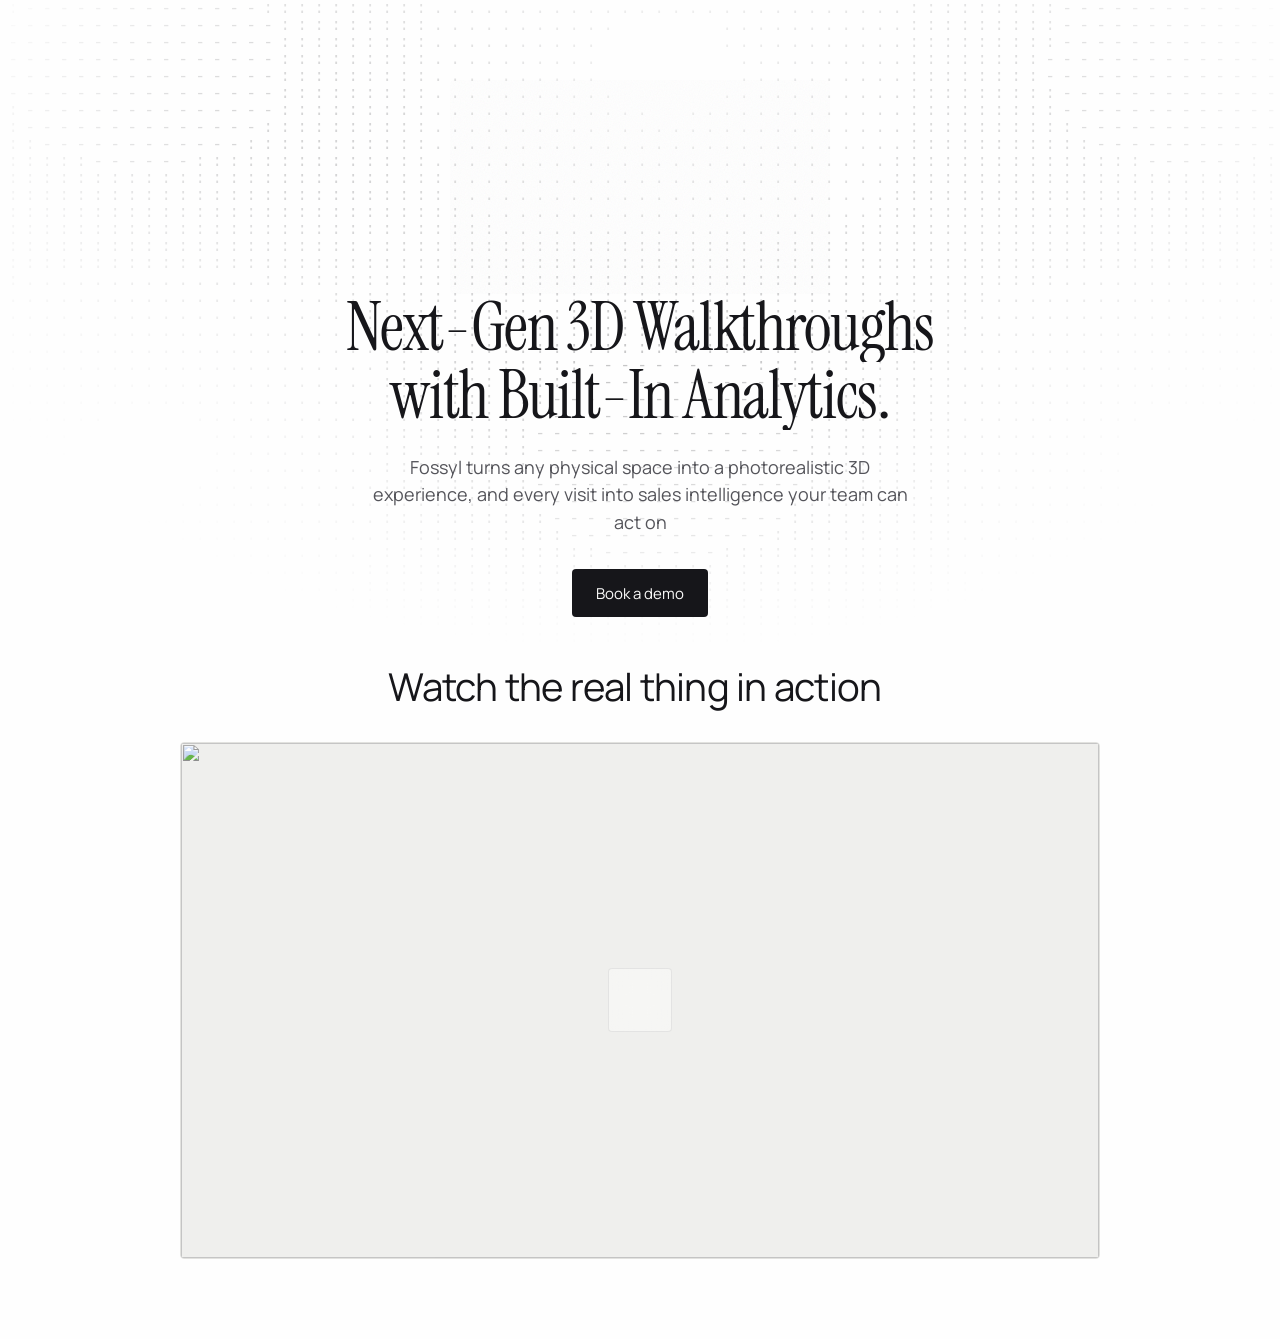
==== index.html @ aac8d07c "fixed responsiveness" ====
<!doctype html>
<html lang="en">
<head>
<meta charset="utf-8">
<meta name="viewport" content="width=device-width, initial-scale=1">
<title>fossyl</title>
<meta name="description" content="Next-Gen 3D Walkthroughs with Built-In Analytics.">
<link href="https://framerusercontent.com/images/rZX6kFFb9ueTQ7OutFW4atNyKYc.png" rel="icon" media="(prefers-color-scheme: light)">
<link href="https://framerusercontent.com/images/TNnn9uzoshtRUdtTZHF8RaClL4U.png" rel="icon" media="(prefers-color-scheme: dark)">
<link rel="apple-touch-icon" href="https://framerusercontent.com/images/TNnn9uzoshtRUdtTZHF8RaClL4U.png">
<!-- Open Graph -->
<meta property="og:type" content="website">
<meta property="og:title" content="fossyl">
<meta property="og:description" content="Next-Gen 3D Walkthroughs with Built-In Analytics.">
<meta property="og:image" content="https://file.garden/akqmiOgNuCMnLJoc/preview.png">
<!-- X -->
<meta name="twitter:card" content="summary_large_image">
<meta name="twitter:title" content="fossyl">
<meta name="twitter:description" content="Next-Gen 3D Walkthroughs with Built-In Analytics.">
<meta name="twitter:image" content="https://framerusercontent.com/images/WYLm0w9CHA00jkJ3040AWRsi9o.png">

<link rel="preconnect" href="https://fonts.googleapis.com">
<link rel="preconnect" href="https://fonts.gstatic.com" crossorigin>
<link href="https://fonts.googleapis.com/css2?family=Manrope:wght@400&family=Instrument+Serif&display=swap" rel="stylesheet">
<link rel="stylesheet" href="https://unpkg.com/@phosphor-icons/web@2.1.1/src/thin/style.css">
<link rel="stylesheet" href="https://unpkg.com/@phosphor-icons/web@2.1.1/src/regular/style.css">

<style>
  :root{
    --bg:#fefefe; --surface:#fbfbfa; --surface-2:#efefed;
    --ink:#16161a; --ink-2:#54545a; --ink-3:#6b6b71;
    --line:#e2e2df; --line-2:#d4d4d0;
    --accent:#16161a; --on-accent:#fbfbfa;
    --frost-bg:rgba(251,251,250,.55); --frost-border:rgba(22,22,26,.08);
  }

  *,*::before,*::after{box-sizing:border-box; font-weight:400 !important;}
  html{-webkit-font-smoothing:antialiased;}
  body{
    margin:0; background:var(--bg); color:var(--ink);
    font-family:'Manrope', system-ui, sans-serif;
    transition:background .25s ease, color .25s ease;
    position:relative;
  }
  a{color:inherit; text-decoration:none;}
  #bgCanvas{
    position:fixed; inset:0; width:100%; height:100%; z-index:0; pointer-events:none;
    -webkit-mask-image:radial-gradient(ellipse 62% 55% at 50% 22%, black 0%, black 35%, transparent 92%);
    mask-image:radial-gradient(ellipse 62% 55% at 50% 22%, black 0%, black 35%, transparent 92%);
  }
  main{position:relative; z-index:1;}
  .frame{max-width:1280px; margin:0 auto; padding-inline:1.25rem;}

  /* ---- header ---- */
  header{
    position:sticky; top:0; z-index:20;
    display:flex; align-items:center; justify-content:space-between;
    padding:1.25rem 1.25rem;
    max-width:1280px; margin:0 auto;
  }
  .wordmark{font-size:16px; letter-spacing:-0.01em; color:var(--ink);}

  :focus-visible{outline:none; box-shadow:0 0 0 2px var(--bg), 0 0 0 4px var(--ink); border-radius:2px;}

  /* ---- hero ---- */
  .hero{padding:5rem 1.25rem 1.5rem; perspective:1400px;}
  .hero-text{max-width:760px; margin:0 auto; text-align:center;}
  h1.headline{
    font-family:'Instrument Serif', serif;
    font-size:clamp(1.9rem, 5.2vw, 4.6rem);
    line-height:1.02; letter-spacing:-0.02em;
    margin:0 auto 1.5rem; max-width:min(760px,100%);
    color:var(--ink);
  }
  h1.headline .line-wrap{
    display:block;
    overflow:hidden;
  }
  h1.headline .line{
    display:inline-block;
    white-space:normal;
    overflow-wrap:break-word;
    word-break:normal;
    transform:translateY(112%);
    animation:lineUp .85s cubic-bezier(.16,1,.3,1) forwards;
  }
  @media (max-width: 520px){
    h1.headline{
      font-size:clamp(1.5rem, 7vw, 3.2rem);
      line-height:1.05;
    }
  }
  h1.headline .line-wrap:nth-child(1) .line{animation-delay:.35s;}
  h1.headline .line-wrap:nth-child(2) .line{animation-delay:.45s;}
  @keyframes lineUp{to{transform:translateY(0);}}
  .sub{
    font-size:clamp(15px, 1.6vw, 18px);
    line-height:1.55; color:var(--ink-2);
    margin:0 auto 2rem; max-width:560px;
  }
  .cta{
    display:inline-flex; align-items:center; gap:.5rem;
    padding:.85rem 1.5rem; border-radius:4px;
    background:var(--accent); color:var(--on-accent);
    font-size:15px; letter-spacing:-0.005em;
    transition:opacity .2s ease, transform .25s cubic-bezier(.16,1,.3,1);
  }
  .cta:hover{opacity:.86;}
  .cta:active{transform:scale(.98);}

  /* ---- viewfinder / video frame ---- */
  .viewfinder{
    position:relative; margin:0 auto 0; max-width:380px;
    aspect-ratio:16/9; border-radius:4px; overflow:hidden;
    background:transparent; opacity:0;
    transform:translateY(12px) scale(.985);
    transform-style:preserve-3d; will-change:transform;
    transition:opacity .45s ease, transform .45s ease, transform .4s cubic-bezier(.16,1,.3,1);
  }
  .viewfinder.visible{opacity:1; transform:none;}
  .viewfinder video,
  .viewfinder canvas{
    position:absolute; inset:0; width:100%; height:100%;
    display:block; object-fit:cover; object-position:center;
    pointer-events:none;
  }
  .viewfinder video{opacity:0; z-index:0;}
  .viewfinder canvas{background:transparent; z-index:1;}
  .viewfinder::after{
    content:""; position:absolute; inset:0; pointer-events:none;
    background-image:url("data:image/svg+xml;utf8,<svg xmlns='http://www.w3.org/2000/svg' width='120' height='120'><filter id='n'><feTurbulence type='fractalNoise' baseFrequency='0.85' numOctaves='2' stitchTiles='stitch'/></filter><rect width='100%25' height='100%25' filter='url(%23n)'/></svg>");
    opacity:.05; mix-blend-mode:overlay;
  }

  /* ---- solution section ---- */
  .solution{padding:1.5rem 1.25rem 5rem;}
  h1.section-heading{
    position:relative;
    font-size:clamp(1.2rem, 3.8vw, 2.4rem);
    letter-spacing:-0.02em; line-height:1.15;
    margin:0 auto 2rem; color:var(--ink);
    display:flex; align-items:center; justify-content:center;
    gap:.65rem;
    flex-wrap:nowrap;
    max-width:760px;
    text-align:center;
    width:100%;
  }
  h1.section-heading span{
    display:inline-block;
    max-width:calc(100% - 2.5rem);
    text-align:center;
  }
  h1.section-heading i{
    font-size:1em !important;
    width:auto; height:auto;
    color:var(--ink); line-height:1;
    flex-shrink:0;
    display:inline-flex;
    align-items:center;
    justify-content:center;
  }
  @media (max-width:640px){
    h1.section-heading{
      font-size:clamp(1rem, 5vw, 1.8rem);
      gap:.5rem;
      max-width:100%;
    }
    h1.section-heading i{
      font-size:0.95em !important;
    }
    h1.section-heading span{
      max-width:calc(100% - 2rem);
    }
  }
  .player{
    position:relative; margin:0 auto; max-width:920px;
    aspect-ratio:16/9; border-radius:4px; overflow:hidden;
    background:var(--surface-2); border:1px solid var(--line);
    cursor:pointer;
  }
  .player img{width:100%; height:100%; object-fit:cover; display:block; opacity:.9;}
  .player iframe{position:absolute; inset:0; width:100%; height:100%; border:0; display:none;}
  .play-btn{
    position:absolute; top:50%; left:50%; transform:translate(-50%,-50%);
    width:64px; height:64px; border-radius:4px;
    display:flex; align-items:center; justify-content:center;
    background:var(--frost-bg); border:1px solid var(--frost-border);
    backdrop-filter:blur(11px) saturate(120%); -webkit-backdrop-filter:blur(11px) saturate(120%);
    color:var(--ink); transition:background .2s ease, transform .2s ease;
  }
  .player:hover .play-btn{transform:translate(-50%,-50%) scale(1.05);}
  .play-btn i{font-size:24px;}
  .player.playing .play-btn,.player.playing img{display:none;}
  .player.playing iframe{display:block;}

  /* ---- motion ---- */
  .fade-up{opacity:0; transform:translateY(14px); animation:fadeUp .5s ease forwards;}
  .fade-up.d1{animation-delay:.25s;}
  .fade-up.d2{animation-delay:.58s;}
  .fade-up.d3{animation-delay:.7s;}
  @keyframes fadeUp{to{opacity:1; transform:none;}}
  @media (prefers-reduced-motion: reduce){
    .fade-up{opacity:1; transform:none; animation:none;}
    h1.headline .line{transform:none; animation:none;}
    .viewfinder{opacity:1; transform:none; animation:none;}
    .viewfinder video,
    .viewfinder canvas{opacity:1; transition:none;}
    .viewfinder::after{display:none;}
    *{transition:none !important;}
  }
</style>
</head>
<body>

<canvas id="bgCanvas" aria-hidden="true"></canvas>

<main class="frame">
  <section class="hero">
    <div class="viewfinder fade-up d1">
      <video id="heroVideo" src="https://framerusercontent.com/assets/y1vy1zFIUQMMpVxzsopyl3zirE.mp4" preload="auto" muted playsinline autoplay crossorigin="anonymous"></video>
      <canvas id="heroVideoCanvas" aria-hidden="true"></canvas>
    </div>

    <div class="hero-text">
      <h1 class="headline">
        <span class="line-wrap"><span class="line">Next-Gen 3D Walkthroughs</span></span>
        <span class="line-wrap"><span class="line">with Built-In Analytics.</span></span>
      </h1>
      <p class="sub fade-up d2">Fossyl turns any physical space into a photorealistic 3D experience, and every visit into sales intelligence your team can act on</p>
      <a class="cta fade-up d3" href="mailto:contact@fossylhq.com">Book a demo</a>
    </div>
  </section>

  <section class="solution">
    <h1 class="section-heading"><span>Watch the real thing in action</span> <i class="ph ph-arrow-down"></i></h1>
    <div class="player" id="ytPlayer">
      <img src="https://i.ytimg.com/vi_webp/DTdnmMsHpms/maxresdefault.webp" alt="" loading="lazy">
      <button class="play-btn" aria-label="Play video">
        <i class="ph-thin ph-play"></i>
      </button>
    </div>
  </section>
</main>

<script>
  (function(){
    var canvas = document.getElementById('bgCanvas');
    var ctx = canvas.getContext('2d');
    var reduce = window.matchMedia('(prefers-reduced-motion: reduce)').matches;
    var DPR = Math.min(window.devicePixelRatio || 1, 2);
    var W, H, cssW, cssH;
    var CELL = 17;
    var RAMP = ' .:-=+*#%@';

    var mouse = { x: -9999, y: -9999, tx: -9999, ty: -9999 };

    function resize(){
      cssW = window.innerWidth;
      cssH = window.innerHeight;
      W = canvas.width = cssW * DPR;
      H = canvas.height = cssH * DPR;
      canvas.style.width = cssW + 'px';
      canvas.style.height = cssH + 'px';
      ctx.font = (CELL * 0.92 * DPR) + 'px "SFMono-Regular", Menlo, Consolas, monospace';
      ctx.textBaseline = 'middle';
    }
    resize();
    window.addEventListener('resize', resize);

    window.addEventListener('mousemove', function(e){
      mouse.tx = e.clientX * DPR;
      mouse.ty = e.clientY * DPR;
    });
    window.addEventListener('mouseleave', function(){
      mouse.tx = -9999; mouse.ty = -9999;
    });

    var t = 0;
    var cell = CELL * DPR;
    var lastBgTime = 0;

    function draw(){
      ctx.clearRect(0, 0, W, H);
      mouse.x += (mouse.tx - mouse.x) * 0.08;
      mouse.y += (mouse.ty - mouse.y) * 0.08;

      var cols = Math.ceil(W / cell) + 1;
      var rows = Math.ceil(H / cell) + 1;
      var ringRadius = 460 * DPR;

      for(var r = 0; r < rows; r++){
        var py = r * cell + cell * 0.5;
        for(var c = 0; c < cols; c++){
          var px = c * cell + cell * 0.5;

          var ambient = 0.24 + 0.14 * Math.sin(px * 0.006 + t * 0.6) * Math.cos(py * 0.008 - t * 0.4);

          var dx = px - mouse.x, dy = py - mouse.y;
          var d = Math.sqrt(dx * dx + dy * dy);
          var falloff = Math.max(0, 1 - d / ringRadius);
          var ring = Math.sin(d * 0.045 - t * 3.2) * 0.5 + 0.5;
          var scan = falloff * falloff * ring * 0.85;

          var v = Math.max(0, Math.min(1, ambient + scan));
          if(v < 0.05) continue;

          var idx = Math.floor(v * (RAMP.length - 1));
          var ch = RAMP.charAt(idx);
          if(ch === ' ') continue;

          ctx.fillStyle = 'rgba(22,22,26,' + (v * 0.7).toFixed(3) + ')';
          ctx.fillText(ch, px, py);
        }
      }

      if(!reduce) t += 0.032;
    }

    function loop(timestamp){
      if(!reduce){
        if(!document.hidden && (!lastBgTime || timestamp - lastBgTime >= 33)){
          draw();
          lastBgTime = timestamp;
        }
      }
      requestAnimationFrame(loop);
    }
    requestAnimationFrame(loop);
  })();
</script>


<script>
  (function(){
    var v = document.getElementById('heroVideo');
    var canvas = document.getElementById('heroVideoCanvas');
    var viewfinder = document.querySelector('.viewfinder');
    var ctx = canvas.getContext('2d');
    var dpr = Math.min(window.devicePixelRatio || 1, 2);
    var suppressFrame = false;
    var viewfinderReady = false;

    function resizeCanvas(){
      var rect = canvas.getBoundingClientRect();
      if(!rect.width || !rect.height) return;
      var width = Math.round(rect.width * dpr);
      var height = Math.round(rect.height * dpr);
      if(canvas.width !== width || canvas.height !== height){
        canvas.width = width;
        canvas.height = height;
      }
    }

    function renderFrame(){
      if(!v.videoWidth || !v.videoHeight || suppressFrame || v.readyState < 2) return;
      resizeCanvas();
      var rect = canvas.getBoundingClientRect();
      var videoRatio = v.videoWidth / v.videoHeight;
      var targetRatio = rect.width / rect.height;
      var width = canvas.width;
      var height = canvas.height;
      var dx = 0;
      var dy = 0;
      var dw = width;
      var dh = height;

      if(videoRatio > targetRatio){
        dh = Math.round(width / videoRatio);
        dy = Math.round((height - dh) / 2);
      } else {
        dw = Math.round(height * videoRatio);
        dx = Math.round((width - dw) / 2);
      }

      ctx.drawImage(v, 0, 0, v.videoWidth, v.videoHeight, dx, dy, dw, dh);
      if(!viewfinderReady){
        viewfinderReady = true;
        viewfinder.classList.add('visible');
      }

      try {
        var imageData = ctx.getImageData(0, 0, canvas.width, canvas.height);
        var pixels = imageData.data;
        for(var i = 0, x = 0; i < pixels.length; i += 4){
          var r = pixels[i];
          var g = pixels[i + 1];
          var b = pixels[i + 2];
          var maxColor = Math.max(r, g, b);
          var minColor = Math.min(r, g, b);
          var isNearWhite = maxColor > 238 && minColor > 218 && (maxColor - minColor) < 18;
          var isNearBlack = maxColor < 30 && minColor < 30;
          var outsideVideoWidth = x < dx || x >= dx + dw;
          if (isNearWhite || (isNearBlack && outsideVideoWidth)) {
            pixels[i + 3] = 0;
          } else {
            pixels[i + 3] = 255;
          }
          x++;
          if(x === canvas.width){ x = 0; }
        }
        ctx.putImageData(imageData, 0, 0);
      } catch (err) {
        // CORS or access denied; leave video visible without mask
      }
    }

    var lastVideoFrame = 0;
    function animate(timestamp){
      if(!videoAnimating) return;
      if(!document.hidden && (!lastVideoFrame || timestamp - lastVideoFrame >= 40)){
        renderFrame();
        lastVideoFrame = timestamp;
      }
      requestAnimationFrame(animate);
    }

    var videoAnimating = false;
    function startVideoAnimate(){
      if(videoAnimating) return;
      videoAnimating = true;
      requestAnimationFrame(animate);
    }
    function stopVideoAnimate(){
      videoAnimating = false;
    }

    v.loop = true;
    v.addEventListener('loadedmetadata', renderFrame);
    v.addEventListener('play', startVideoAnimate);
    v.addEventListener('pause', stopVideoAnimate);
    window.addEventListener('resize', renderFrame);
    document.addEventListener('visibilitychange', function(){
      if(document.hidden){
        stopVideoAnimate();
      } else if(!v.paused){
        startVideoAnimate();
      }
    });
    v.play().catch(function(){});
  })();

  (function(){
    var player = document.getElementById('ytPlayer');
    player.addEventListener('click', function(){
      if(player.classList.contains('playing')) return;
      var iframe = document.createElement('iframe');
      iframe.src = 'https://www.youtube-nocookie.com/embed/DTdnmMsHpms?autoplay=1&rel=0&modestbranding=1&playsinline=1';
      iframe.title = 'Youtube Video';
      iframe.allow = 'accelerometer; autoplay; encrypted-media; gyroscope; picture-in-picture; fullscreen';
      iframe.frameBorder = '0';
      player.appendChild(iframe);
      player.classList.add('playing');
    });
  })();
</script>

<script>
  (function(){
    var reduce = window.matchMedia('(prefers-reduced-motion: reduce)').matches;
    if(reduce) return;

    var vf = document.querySelector('.viewfinder');
    vf.addEventListener('mousemove', function(e){
      var r = vf.getBoundingClientRect();
      var px = (e.clientX - r.left) / r.width - .5;
      var py = (e.clientY - r.top) / r.height - .5;
      vf.style.transform = 'rotateX(' + (py * -8) + 'deg) rotateY(' + (px * 8) + 'deg) scale(1.02)';
    });
    vf.addEventListener('mouseleave', function(){
      vf.style.transform = 'rotateX(0) rotateY(0) scale(1)';
    });

    var cta = document.querySelector('.cta');
    cta.addEventListener('mousemove', function(e){
      var r = cta.getBoundingClientRect();
      var x = (e.clientX - r.left - r.width / 2) * .3;
      var y = (e.clientY - r.top - r.height / 2) * .3;
      cta.style.transform = 'translate(' + x + 'px,' + y + 'px)';
    });
    cta.addEventListener('mouseleave', function(){
      cta.style.transform = '';
    });
  })();
</script>

</body>
</html>
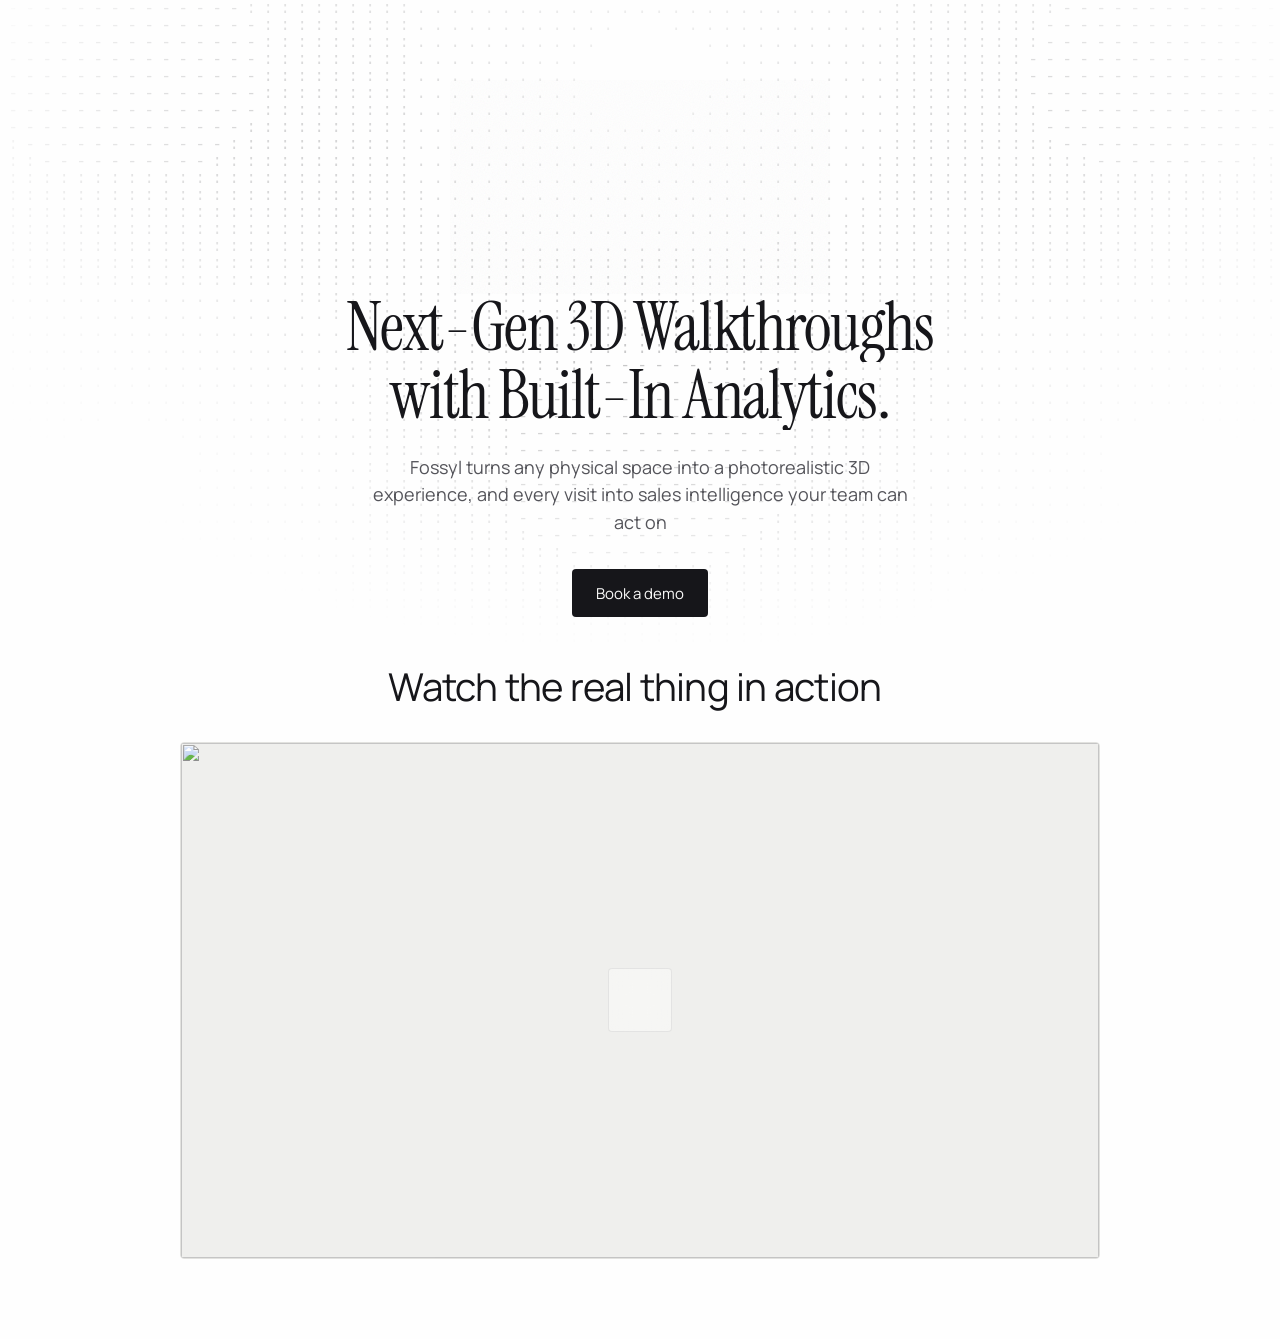
==== commit 687a0b25: "changed embed" ====
--- a/index.html
+++ b/index.html
@@ -235,7 +235,7 @@
   <section class="solution">
     <h1 class="section-heading"><span>Watch the real thing in action</span> <i class="ph ph-arrow-down"></i></h1>
     <div class="player" id="ytPlayer">
-      <img src="https://i.ytimg.com/vi_webp/DTdnmMsHpms/maxresdefault.webp" alt="" loading="lazy">
+      <img src="https://file.garden/akqmiOgNuCMnLJoc/embed_thumnail.png" alt="" loading="lazy">
       <button class="play-btn" aria-label="Play video">
         <i class="ph-thin ph-play"></i>
       </button>
@@ -445,8 +445,8 @@
     player.addEventListener('click', function(){
       if(player.classList.contains('playing')) return;
       var iframe = document.createElement('iframe');
-      iframe.src = 'https://www.youtube-nocookie.com/embed/DTdnmMsHpms?autoplay=1&rel=0&modestbranding=1&playsinline=1';
-      iframe.title = 'Youtube Video';
+      iframe.src = 'https://lens.fossylhq.com/rd-cr-v.html';
+      iframe.title = 'Website Embed';
       iframe.allow = 'accelerometer; autoplay; encrypted-media; gyroscope; picture-in-picture; fullscreen';
       iframe.frameBorder = '0';
       player.appendChild(iframe);
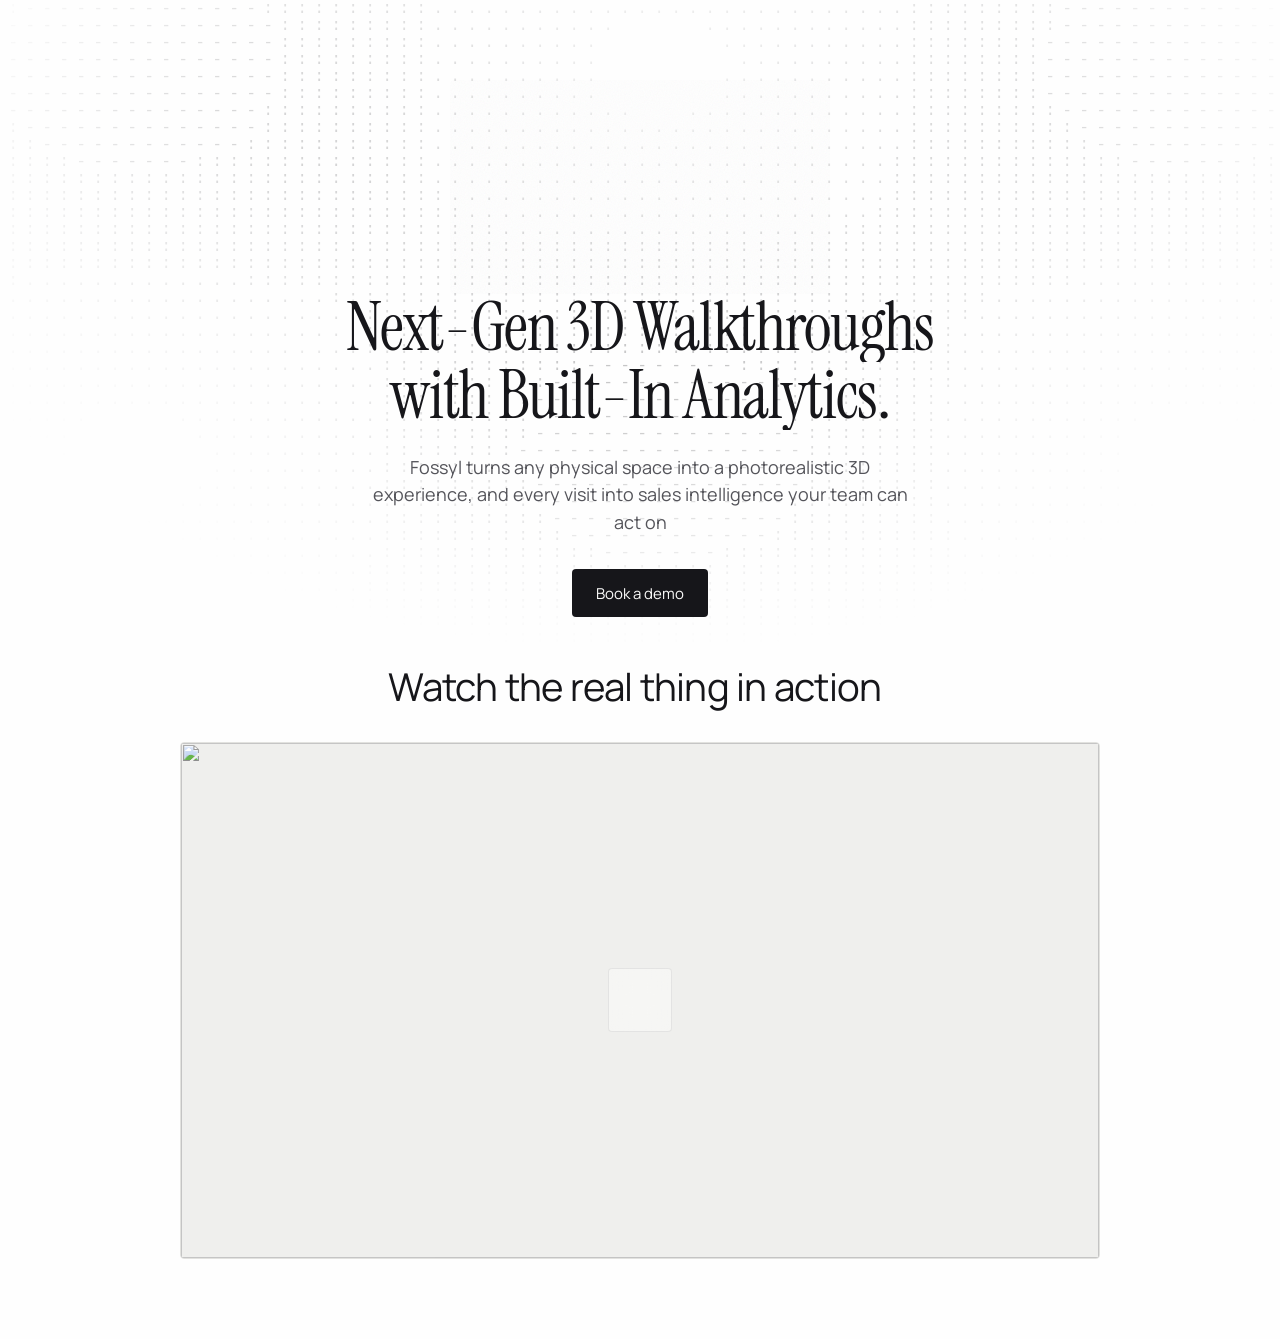
==== commit 5401597a: "fixed scale for mobile screens" ====
--- a/index.html
+++ b/index.html
@@ -180,7 +180,15 @@
     cursor:pointer;
   }
   .player img{width:100%; height:100%; object-fit:cover; display:block; opacity:.9;}
-  .player iframe{position:absolute; inset:0; width:100%; height:100%; border:0; display:none;}
+  .player iframe{position:absolute; inset:0; width:100%; height:100%; border:0; display:none; background:#f7f7f3;}
+  @media (max-width:640px){
+    .player{aspect-ratio:9/16;}
+    .player iframe{
+      width:118%; height:118%; left:-9%; top:-9%;
+      transform:scale(.85);
+      transform-origin:center center;
+    }
+  }
   .play-btn{
     position:absolute; top:50%; left:50%; transform:translate(-50%,-50%);
     width:64px; height:64px; border-radius:4px;
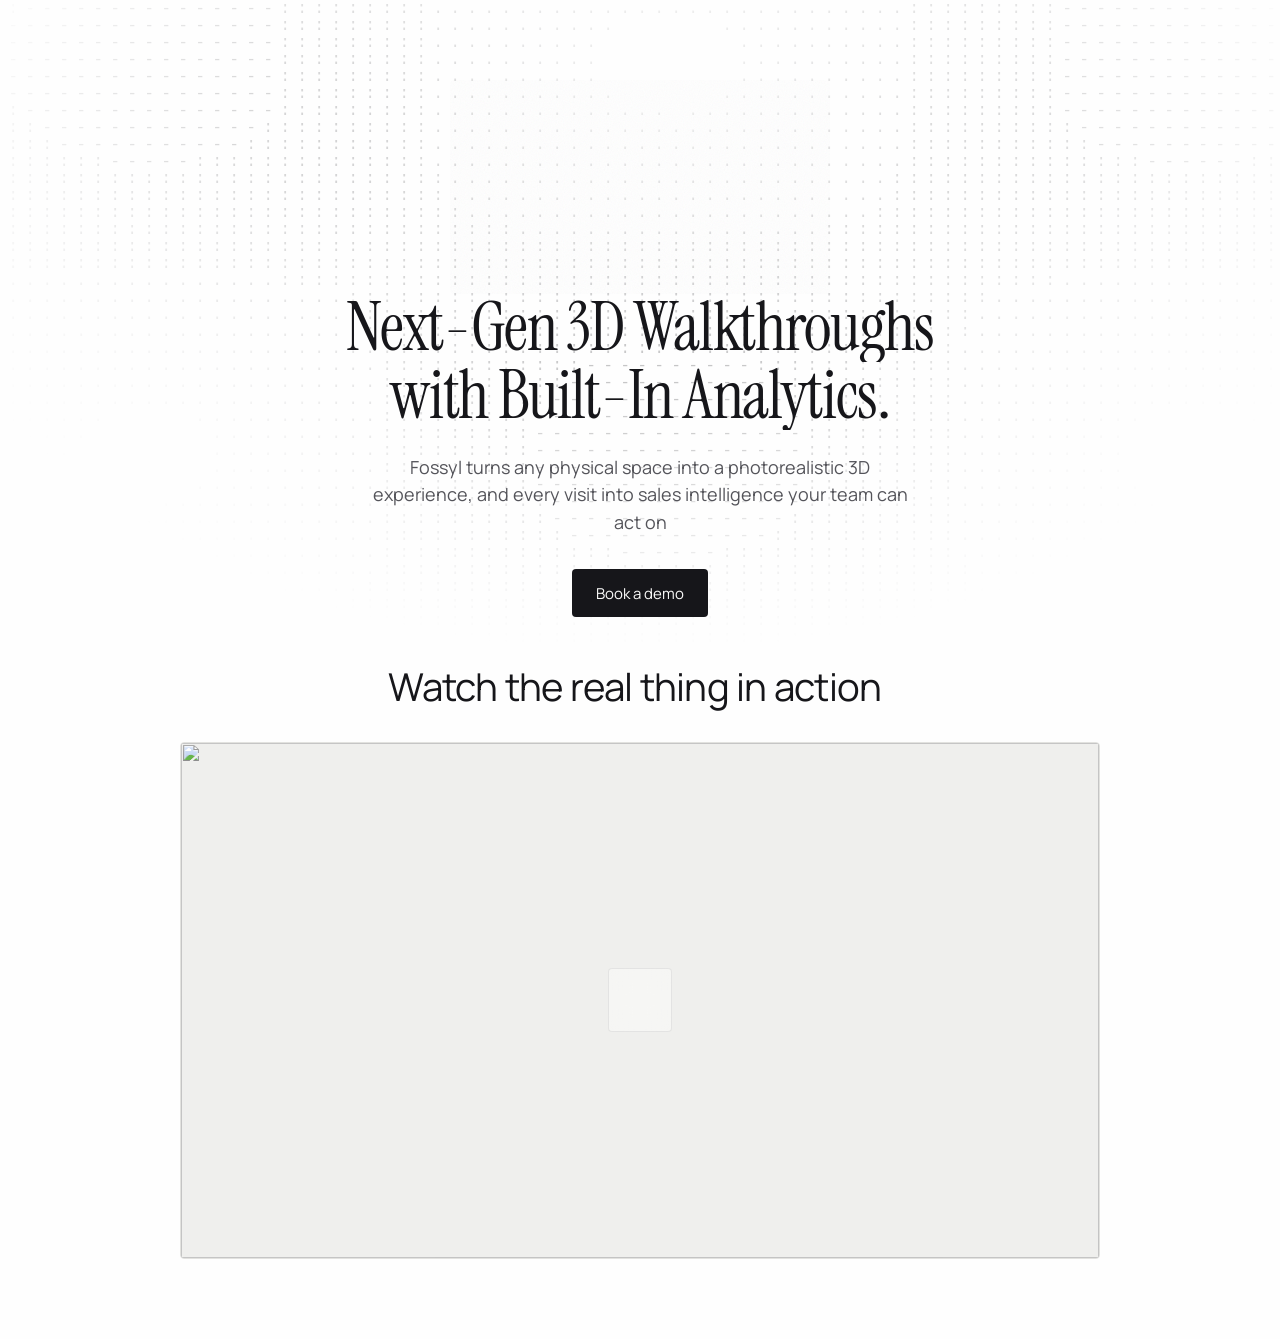
==== commit e2d65643: "updated preview" ====
--- a/index.html
+++ b/index.html
@@ -17,7 +17,7 @@
 <meta name="twitter:card" content="summary_large_image">
 <meta name="twitter:title" content="fossyl">
 <meta name="twitter:description" content="Next-Gen 3D Walkthroughs with Built-In Analytics.">
-<meta name="twitter:image" content="https://framerusercontent.com/images/WYLm0w9CHA00jkJ3040AWRsi9o.png">
+<meta name="twitter:image" content="https://file.garden/akqmiOgNuCMnLJoc/preview.png">
 
 <link rel="preconnect" href="https://fonts.googleapis.com">
 <link rel="preconnect" href="https://fonts.gstatic.com" crossorigin>
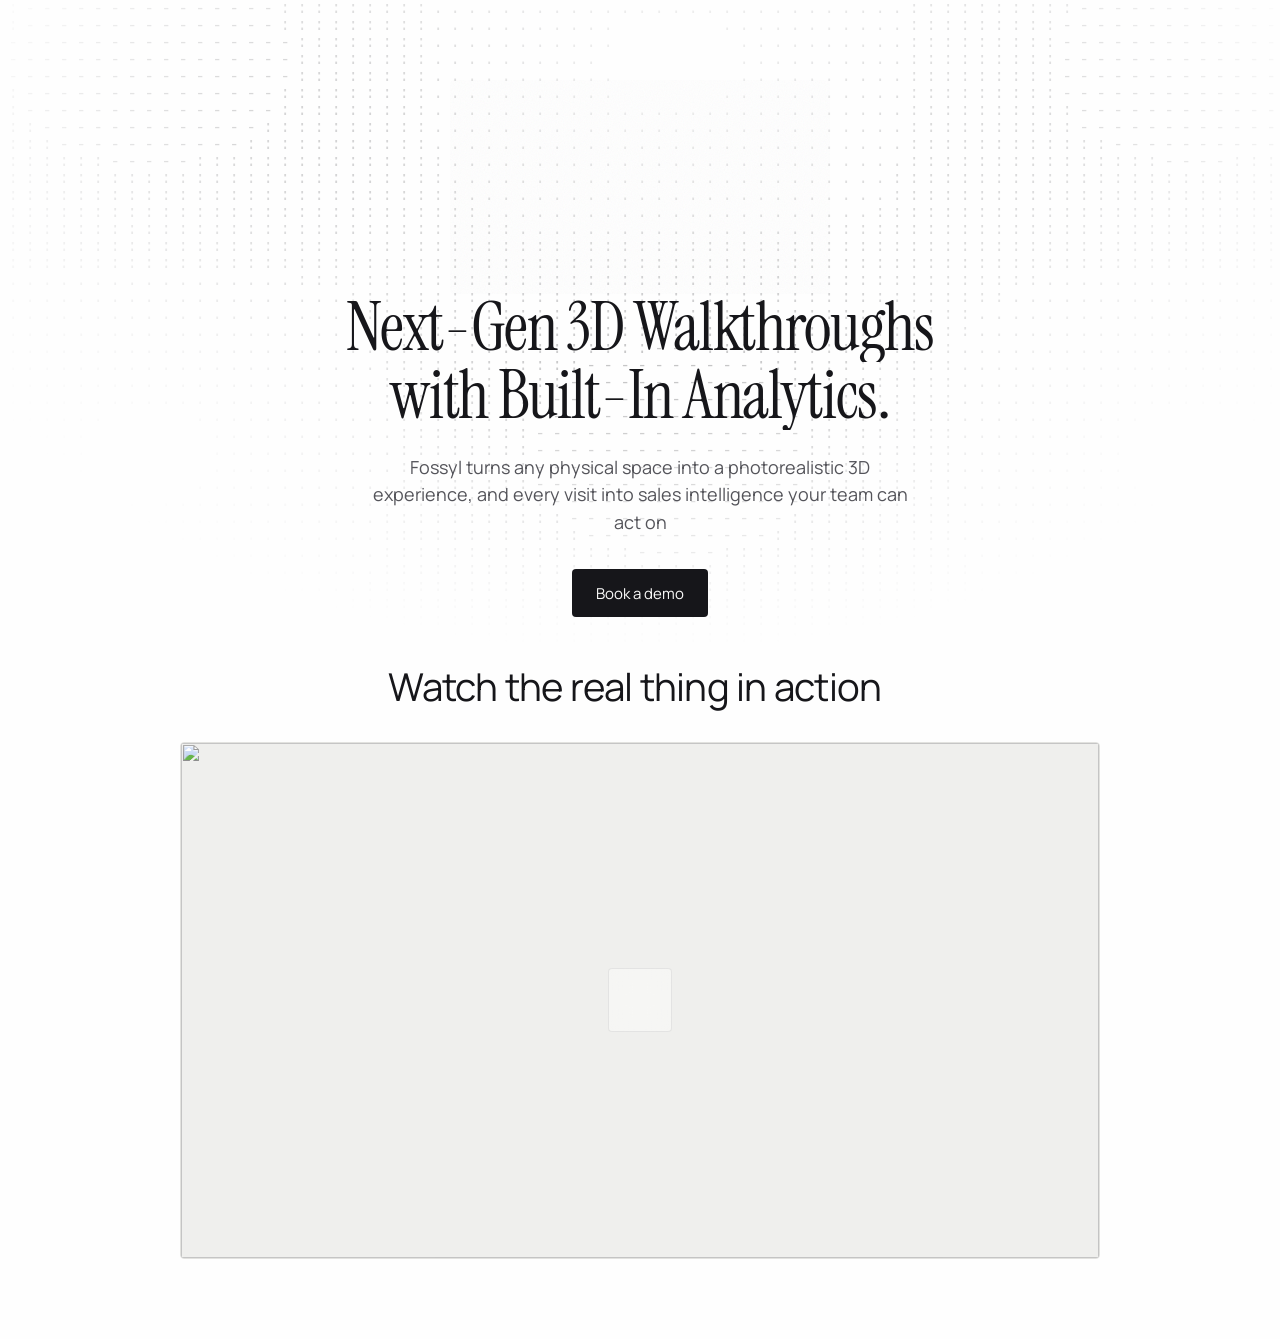
==== commit 54310739: "added showcase-1" ====
--- a/index.html
+++ b/index.html
@@ -243,7 +243,7 @@
   <section class="solution">
     <h1 class="section-heading"><span>Watch the real thing in action</span> <i class="ph ph-arrow-down"></i></h1>
     <div class="player" id="ytPlayer">
-      <img src="https://file.garden/akqmiOgNuCMnLJoc/embed_thumnail.png" alt="" loading="lazy">
+      <img src="https://file.garden/akqmiOgNuCMnLJoc/embed_thumbnail_2.png" alt="" loading="lazy">
       <button class="play-btn" aria-label="Play video">
         <i class="ph-thin ph-play"></i>
       </button>
@@ -453,7 +453,7 @@
     player.addEventListener('click', function(){
       if(player.classList.contains('playing')) return;
       var iframe = document.createElement('iframe');
-      iframe.src = 'https://lens.fossylhq.com/rd-cr-v.html';
+      iframe.src = 'https://lens.fossylhq.com/rd-f1-v.html';
       iframe.title = 'Website Embed';
       iframe.allow = 'accelerometer; autoplay; encrypted-media; gyroscope; picture-in-picture; fullscreen';
       iframe.frameBorder = '0';
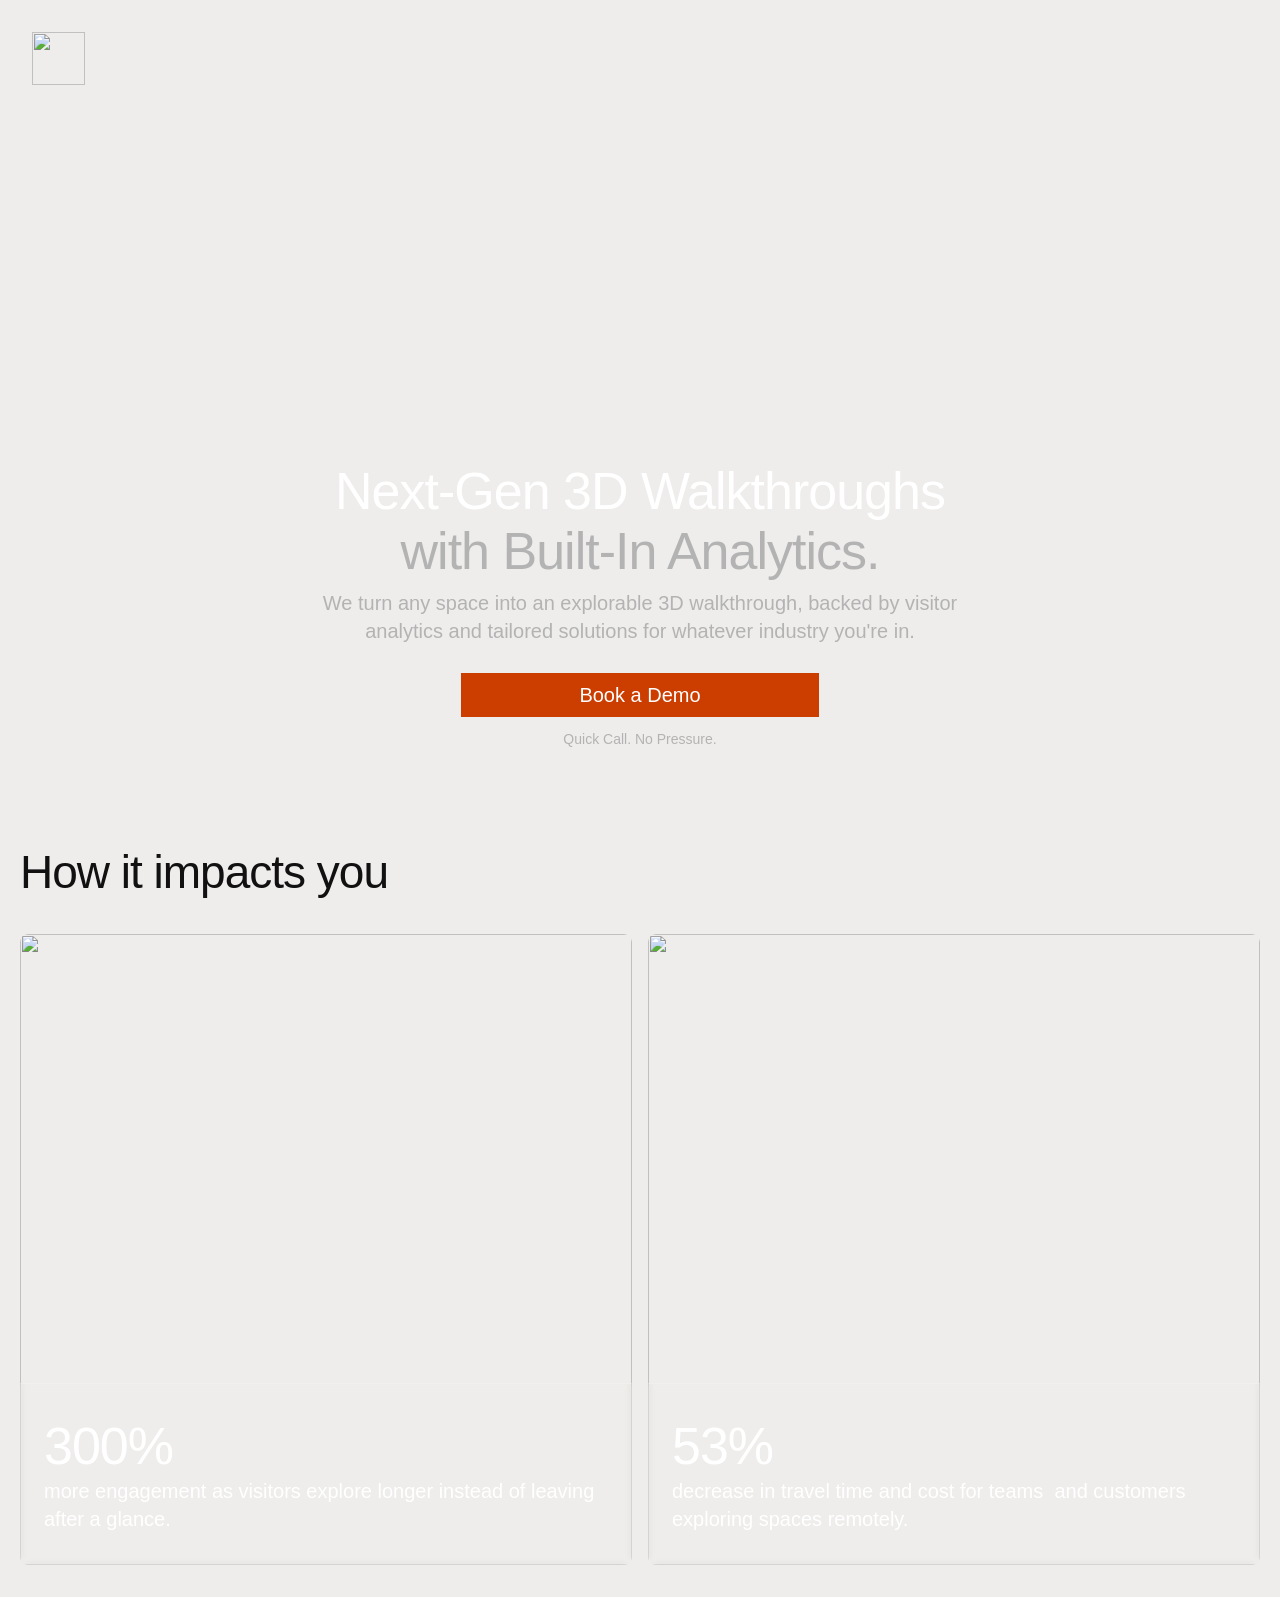
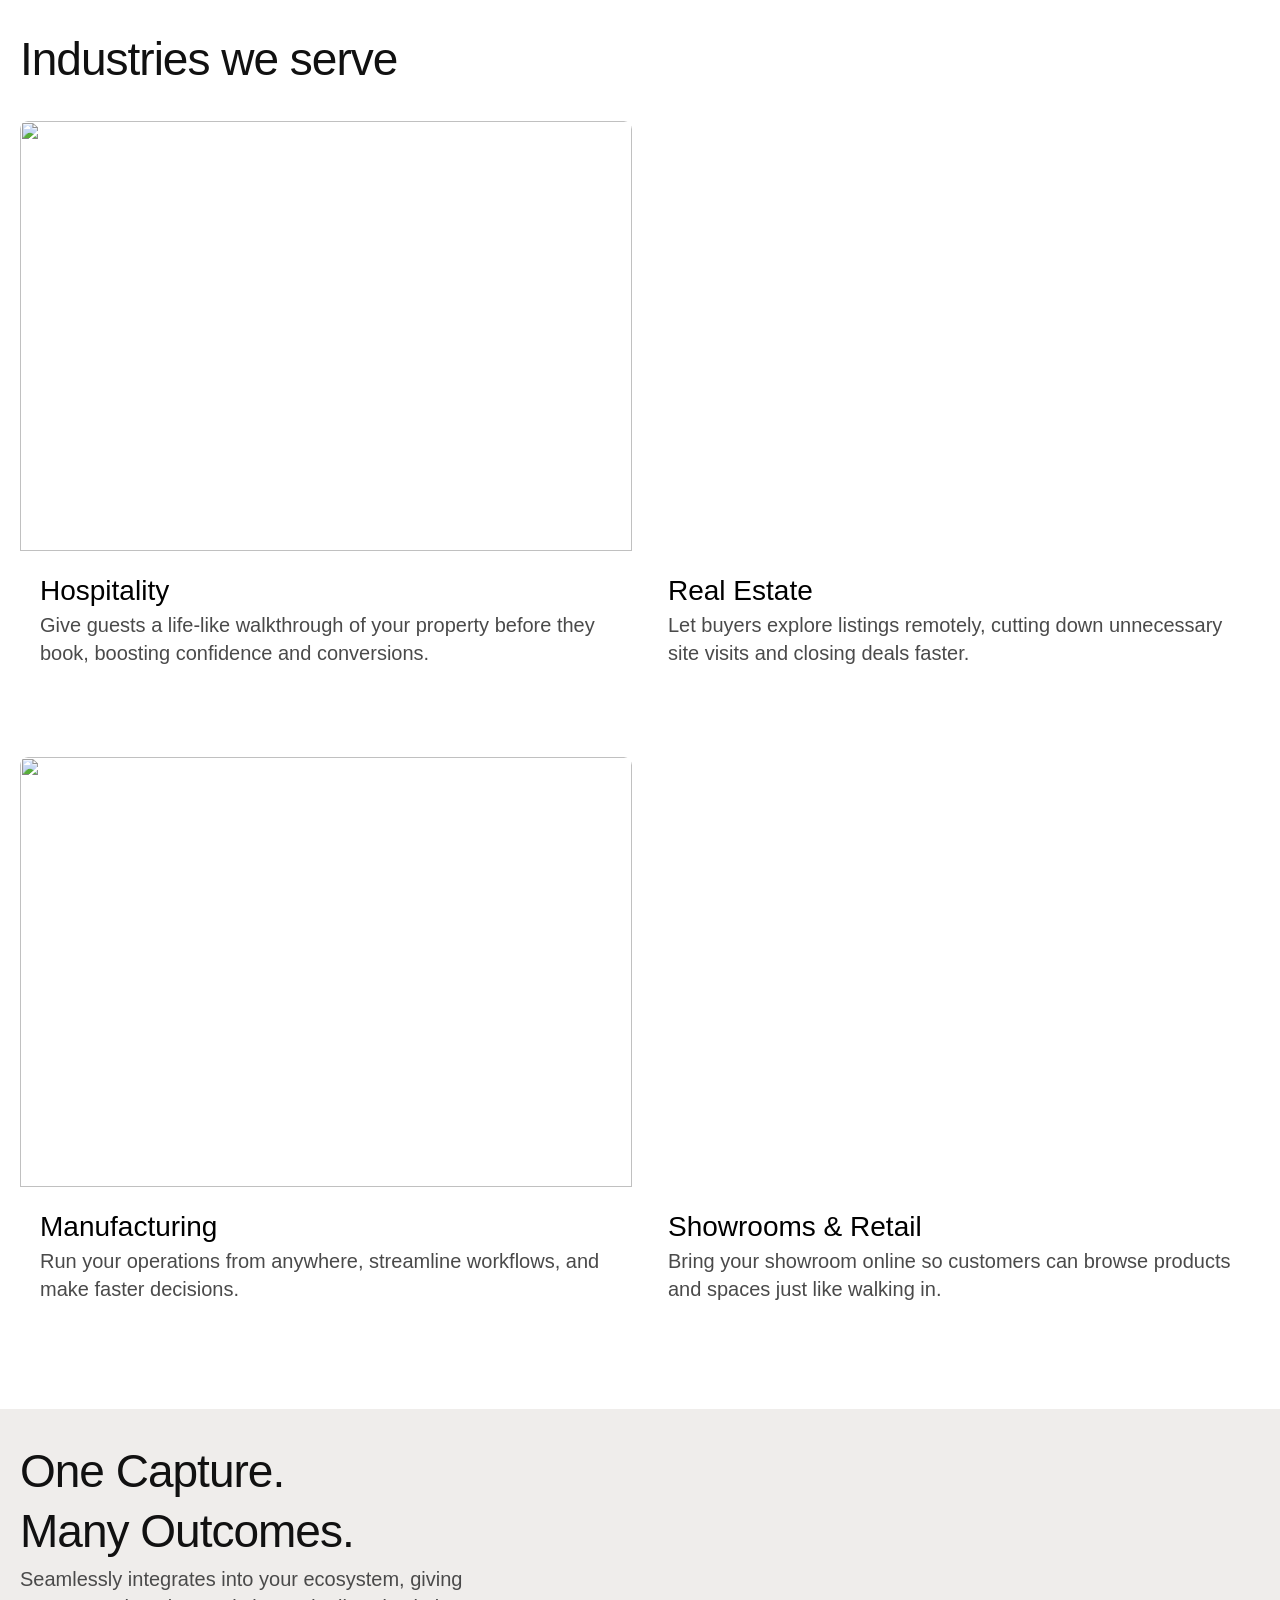
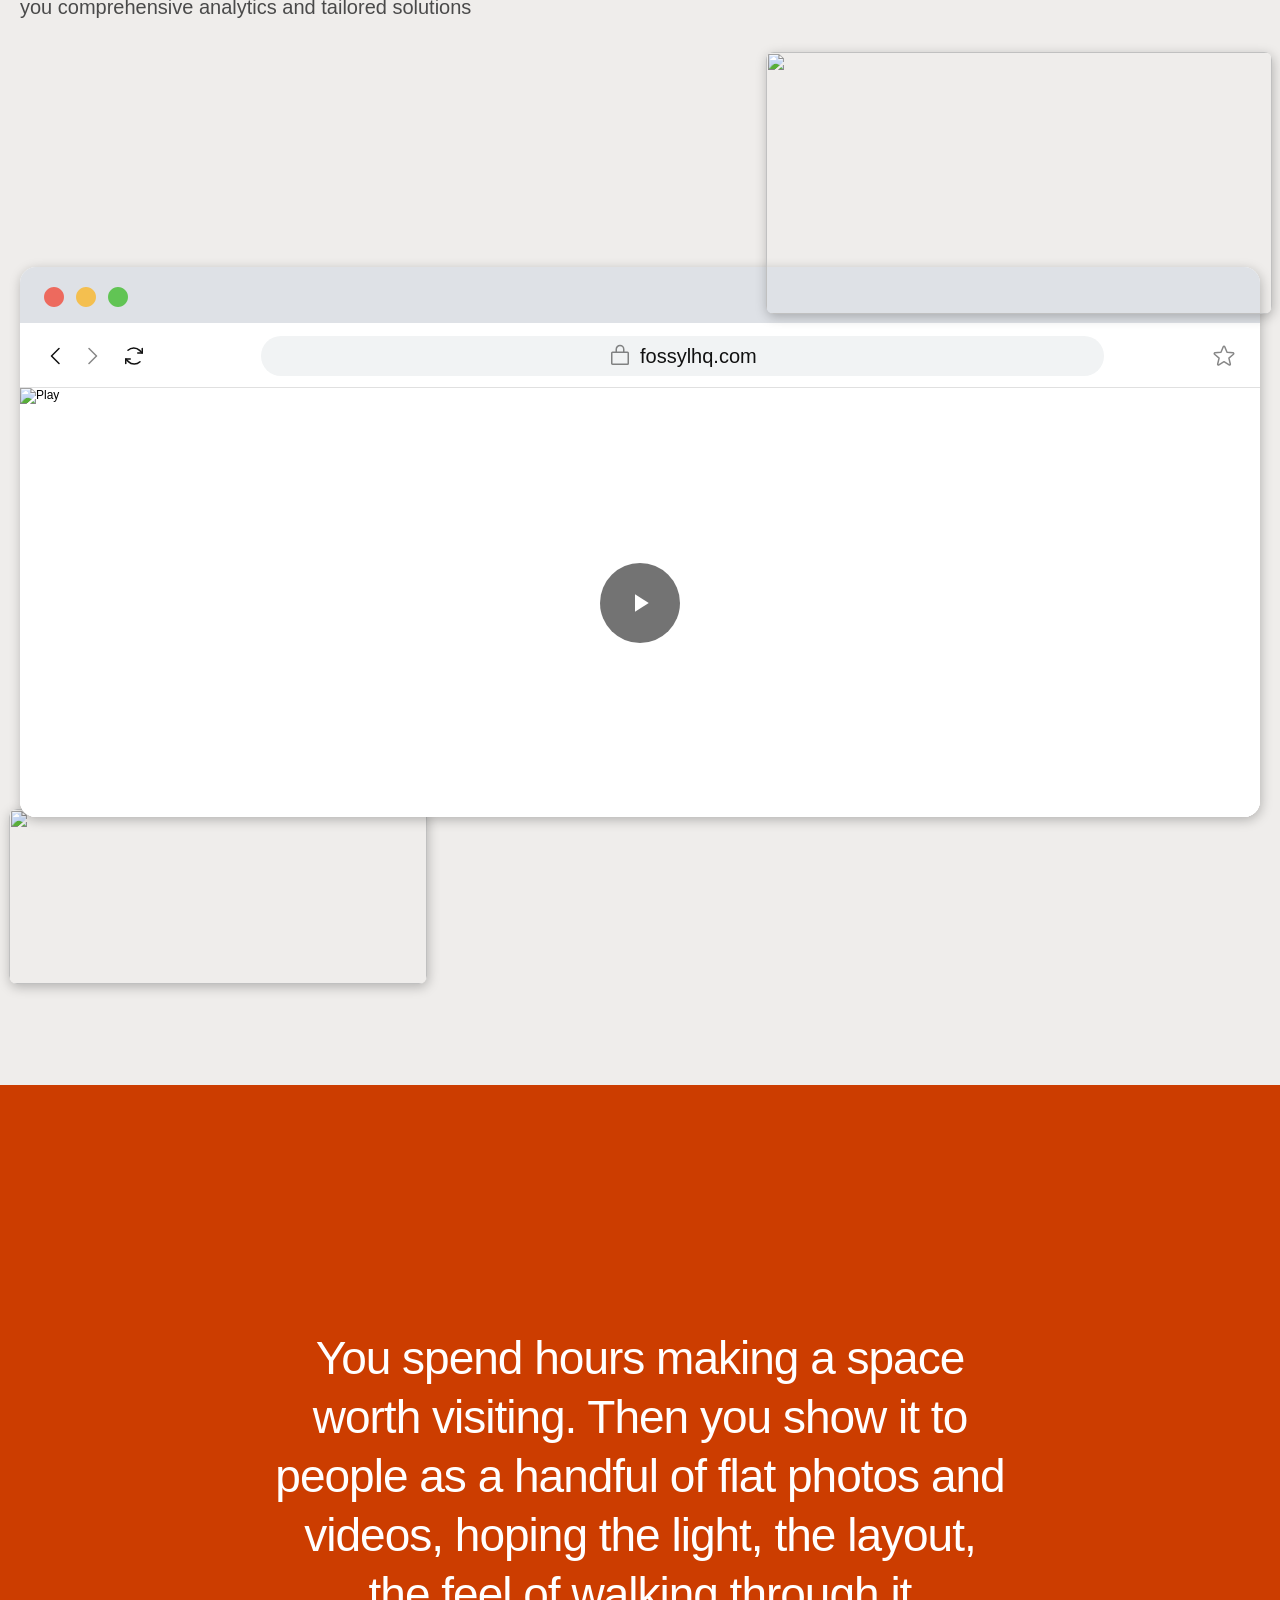
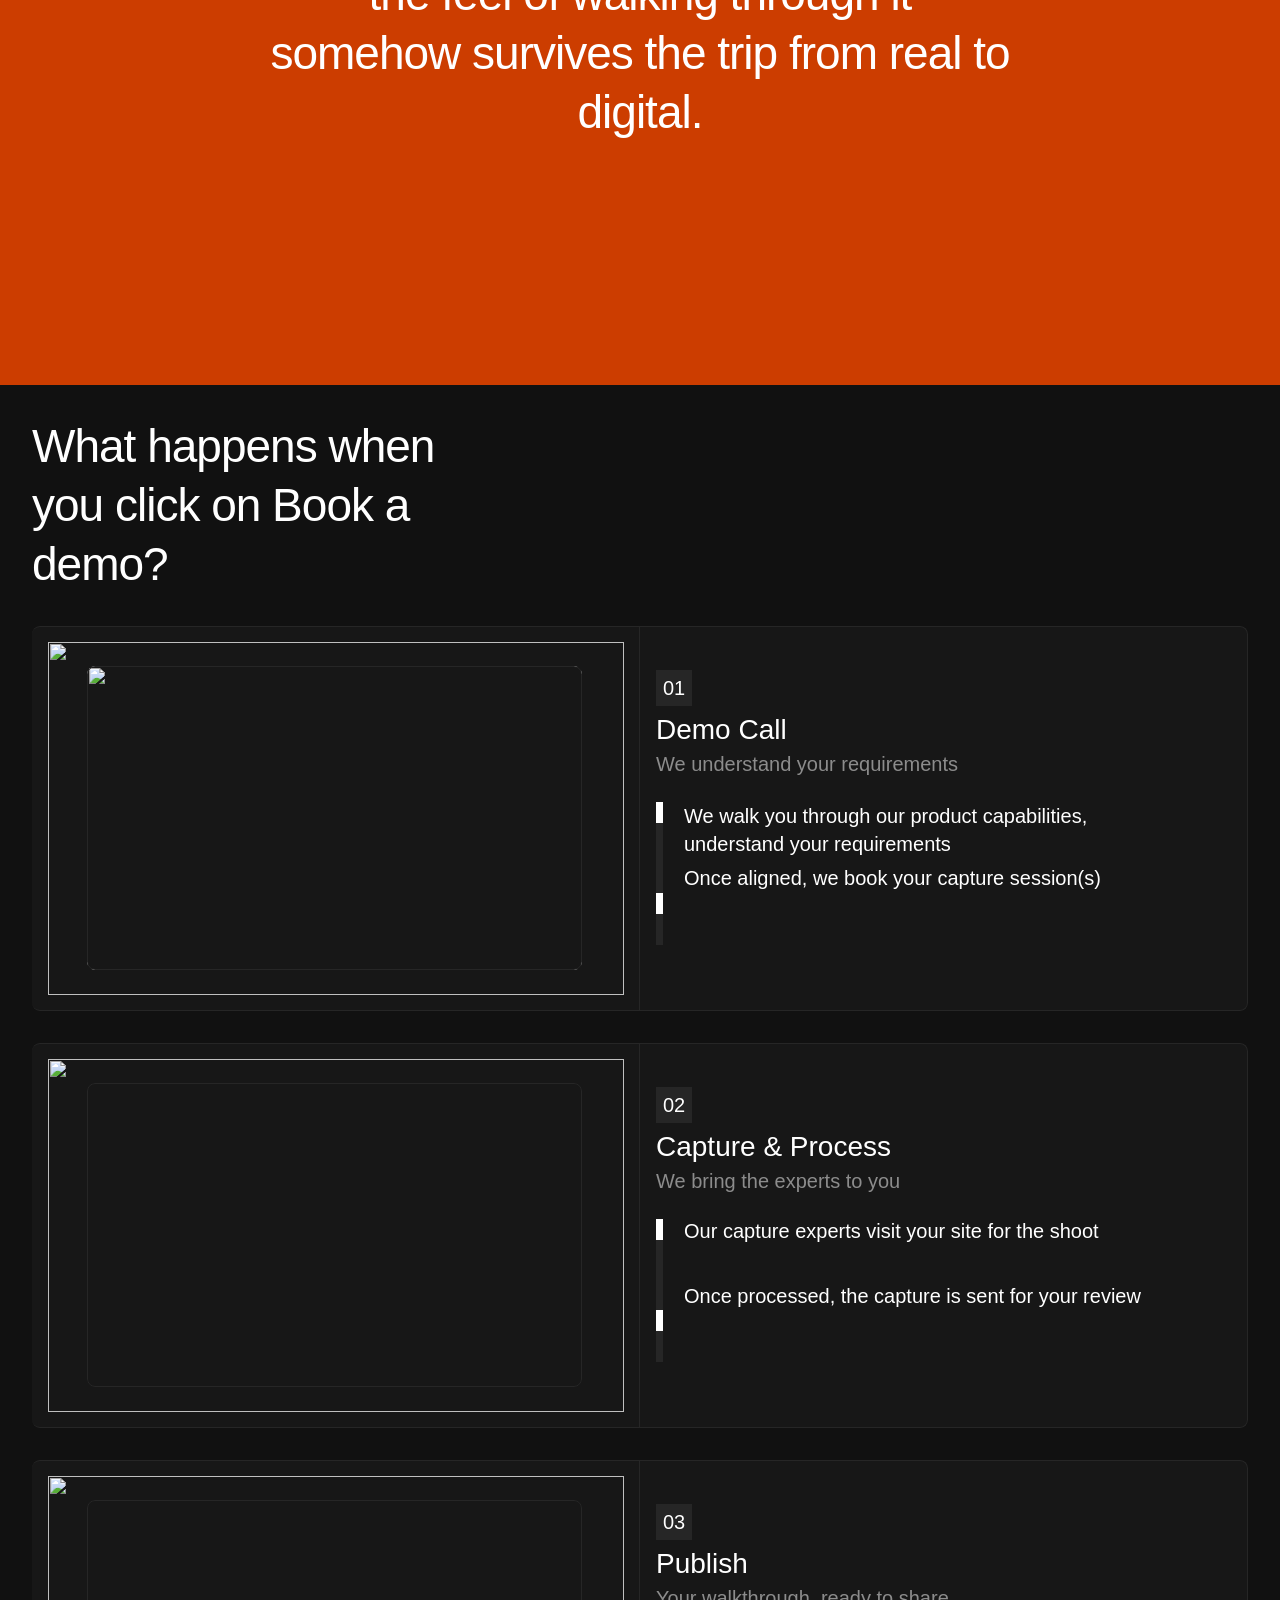
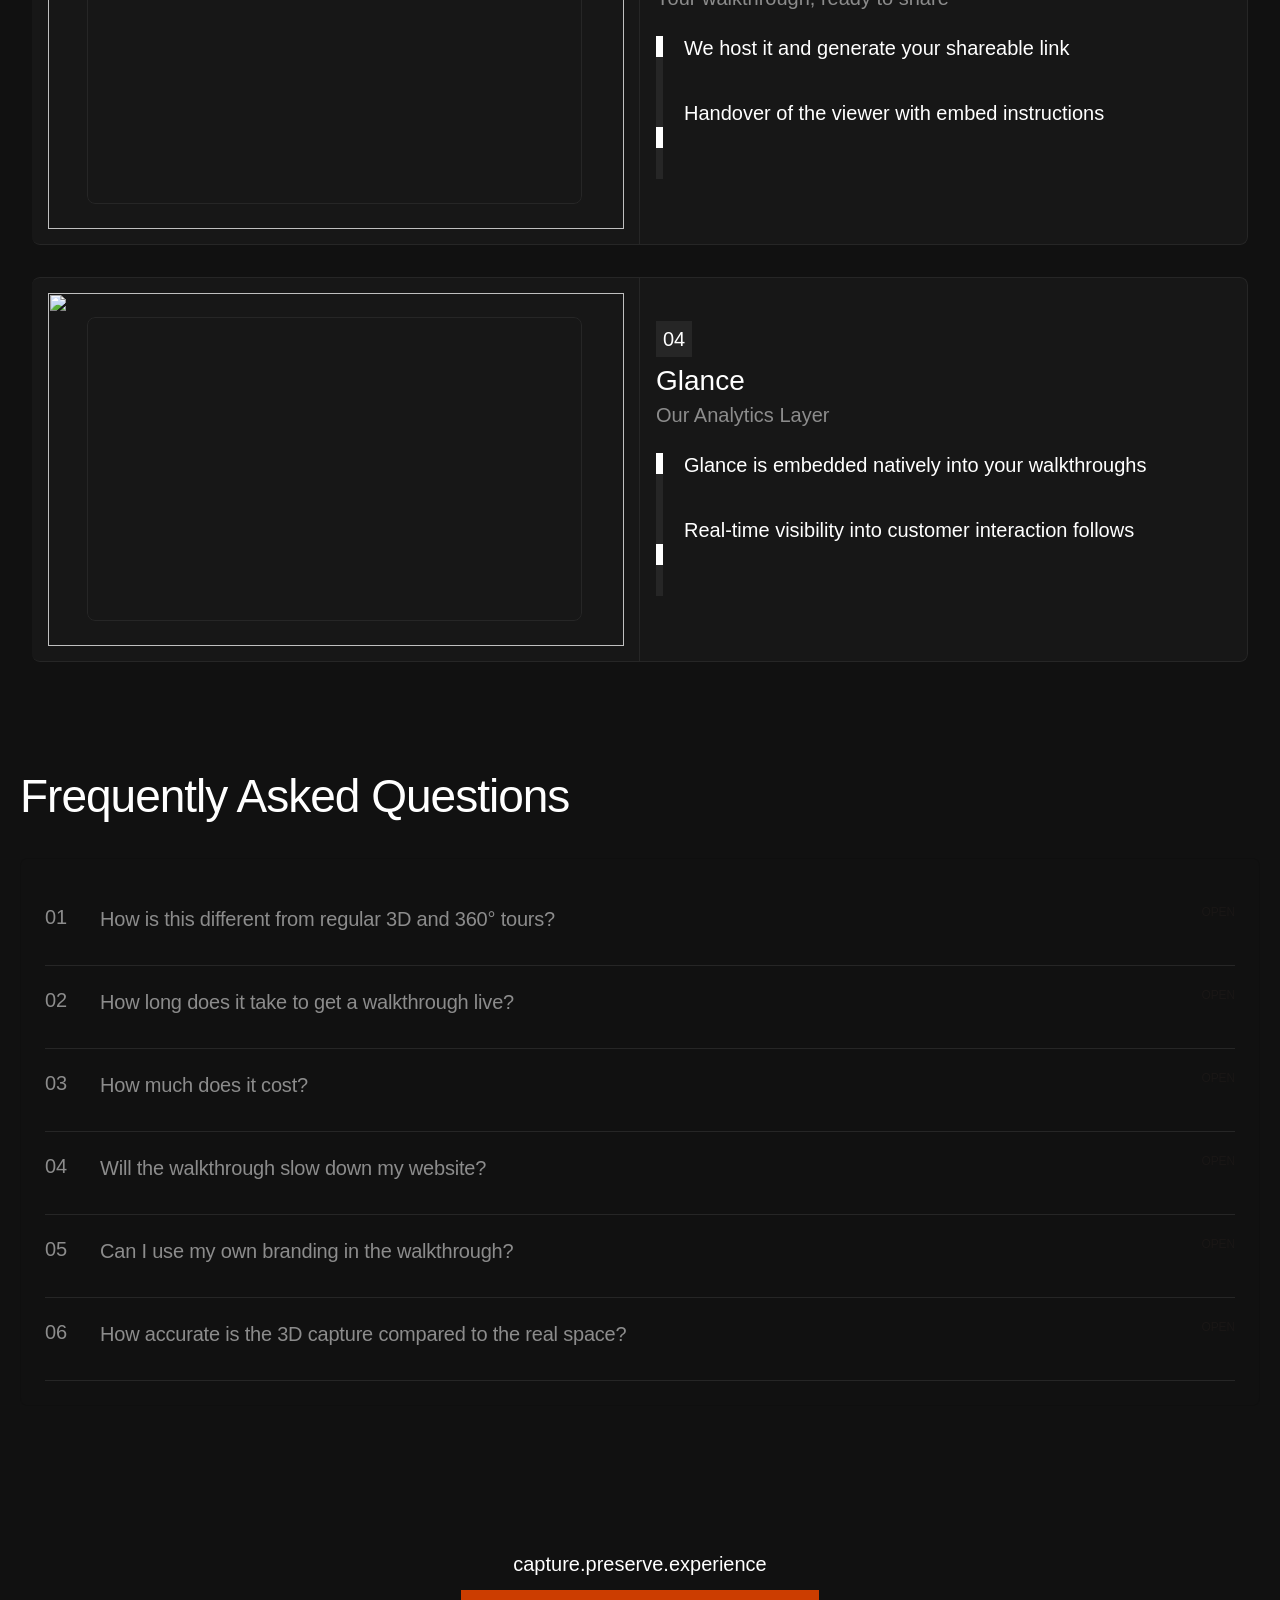
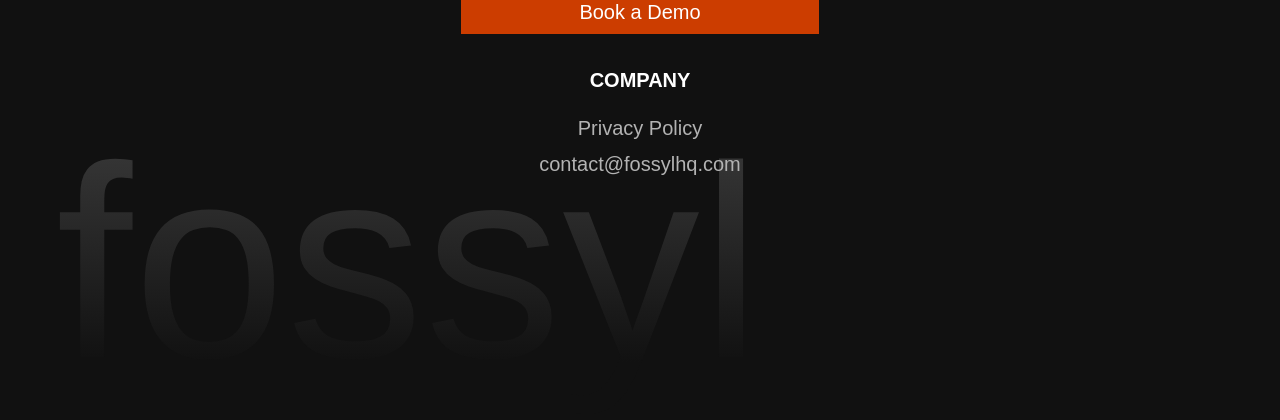
==== commit 28ff7d6d: "updated landing page" ====
--- a/index.html
+++ b/index.html
@@ -1,496 +1,236 @@
 <!doctype html>
-<html lang="en">
+<!-- Made in Framer · framer.com ✨ -->
+<!-- Published Sep 18, 2026, 7:49 AM UTC -->
+<html lang="en" data-redirect-timezone="1" dir="ltr">
 <head>
-<meta charset="utf-8">
-<meta name="viewport" content="width=device-width, initial-scale=1">
-<title>fossyl</title>
-<meta name="description" content="Next-Gen 3D Walkthroughs with Built-In Analytics.">
-<link href="https://framerusercontent.com/images/rZX6kFFb9ueTQ7OutFW4atNyKYc.png" rel="icon" media="(prefers-color-scheme: light)">
-<link href="https://framerusercontent.com/images/TNnn9uzoshtRUdtTZHF8RaClL4U.png" rel="icon" media="(prefers-color-scheme: dark)">
-<link rel="apple-touch-icon" href="https://framerusercontent.com/images/TNnn9uzoshtRUdtTZHF8RaClL4U.png">
-<!-- Open Graph -->
-<meta property="og:type" content="website">
-<meta property="og:title" content="fossyl">
-<meta property="og:description" content="Next-Gen 3D Walkthroughs with Built-In Analytics.">
-<meta property="og:image" content="https://file.garden/akqmiOgNuCMnLJoc/preview.png">
-<!-- X -->
-<meta name="twitter:card" content="summary_large_image">
-<meta name="twitter:title" content="fossyl">
-<meta name="twitter:description" content="Next-Gen 3D Walkthroughs with Built-In Analytics.">
-<meta name="twitter:image" content="https://file.garden/akqmiOgNuCMnLJoc/preview.png">
-
-<link rel="preconnect" href="https://fonts.googleapis.com">
-<link rel="preconnect" href="https://fonts.gstatic.com" crossorigin>
-<link href="https://fonts.googleapis.com/css2?family=Manrope:wght@400&family=Instrument+Serif&display=swap" rel="stylesheet">
-<link rel="stylesheet" href="https://unpkg.com/@phosphor-icons/web@2.1.1/src/thin/style.css">
-<link rel="stylesheet" href="https://unpkg.com/@phosphor-icons/web@2.1.1/src/regular/style.css">
-
-<style>
-  :root{
-    --bg:#fefefe; --surface:#fbfbfa; --surface-2:#efefed;
-    --ink:#16161a; --ink-2:#54545a; --ink-3:#6b6b71;
-    --line:#e2e2df; --line-2:#d4d4d0;
-    --accent:#16161a; --on-accent:#fbfbfa;
-    --frost-bg:rgba(251,251,250,.55); --frost-border:rgba(22,22,26,.08);
-  }
-
-  *,*::before,*::after{box-sizing:border-box; font-weight:400 !important;}
-  html{-webkit-font-smoothing:antialiased;}
-  body{
-    margin:0; background:var(--bg); color:var(--ink);
-    font-family:'Manrope', system-ui, sans-serif;
-    transition:background .25s ease, color .25s ease;
-    position:relative;
-  }
-  a{color:inherit; text-decoration:none;}
-  #bgCanvas{
-    position:fixed; inset:0; width:100%; height:100%; z-index:0; pointer-events:none;
-    -webkit-mask-image:radial-gradient(ellipse 62% 55% at 50% 22%, black 0%, black 35%, transparent 92%);
-    mask-image:radial-gradient(ellipse 62% 55% at 50% 22%, black 0%, black 35%, transparent 92%);
-  }
-  main{position:relative; z-index:1;}
-  .frame{max-width:1280px; margin:0 auto; padding-inline:1.25rem;}
-
-  /* ---- header ---- */
-  header{
-    position:sticky; top:0; z-index:20;
-    display:flex; align-items:center; justify-content:space-between;
-    padding:1.25rem 1.25rem;
-    max-width:1280px; margin:0 auto;
-  }
-  .wordmark{font-size:16px; letter-spacing:-0.01em; color:var(--ink);}
-
-  :focus-visible{outline:none; box-shadow:0 0 0 2px var(--bg), 0 0 0 4px var(--ink); border-radius:2px;}
-
-  /* ---- hero ---- */
-  .hero{padding:5rem 1.25rem 1.5rem; perspective:1400px;}
-  .hero-text{max-width:760px; margin:0 auto; text-align:center;}
-  h1.headline{
-    font-family:'Instrument Serif', serif;
-    font-size:clamp(1.9rem, 5.2vw, 4.6rem);
-    line-height:1.02; letter-spacing:-0.02em;
-    margin:0 auto 1.5rem; max-width:min(760px,100%);
-    color:var(--ink);
-  }
-  h1.headline .line-wrap{
-    display:block;
-    overflow:hidden;
-  }
-  h1.headline .line{
-    display:inline-block;
-    white-space:normal;
-    overflow-wrap:break-word;
-    word-break:normal;
-    transform:translateY(112%);
-    animation:lineUp .85s cubic-bezier(.16,1,.3,1) forwards;
-  }
-  @media (max-width: 520px){
-    h1.headline{
-      font-size:clamp(1.5rem, 7vw, 3.2rem);
-      line-height:1.05;
-    }
-  }
-  h1.headline .line-wrap:nth-child(1) .line{animation-delay:.35s;}
-  h1.headline .line-wrap:nth-child(2) .line{animation-delay:.45s;}
-  @keyframes lineUp{to{transform:translateY(0);}}
-  .sub{
-    font-size:clamp(15px, 1.6vw, 18px);
-    line-height:1.55; color:var(--ink-2);
-    margin:0 auto 2rem; max-width:560px;
-  }
-  .cta{
-    display:inline-flex; align-items:center; gap:.5rem;
-    padding:.85rem 1.5rem; border-radius:4px;
-    background:var(--accent); color:var(--on-accent);
-    font-size:15px; letter-spacing:-0.005em;
-    transition:opacity .2s ease, transform .25s cubic-bezier(.16,1,.3,1);
-  }
-  .cta:hover{opacity:.86;}
-  .cta:active{transform:scale(.98);}
-
-  /* ---- viewfinder / video frame ---- */
-  .viewfinder{
-    position:relative; margin:0 auto 0; max-width:380px;
-    aspect-ratio:16/9; border-radius:4px; overflow:hidden;
-    background:transparent; opacity:0;
-    transform:translateY(12px) scale(.985);
-    transform-style:preserve-3d; will-change:transform;
-    transition:opacity .45s ease, transform .45s ease, transform .4s cubic-bezier(.16,1,.3,1);
-  }
-  .viewfinder.visible{opacity:1; transform:none;}
-  .viewfinder video,
-  .viewfinder canvas{
-    position:absolute; inset:0; width:100%; height:100%;
-    display:block; object-fit:cover; object-position:center;
-    pointer-events:none;
-  }
-  .viewfinder video{opacity:0; z-index:0;}
-  .viewfinder canvas{background:transparent; z-index:1;}
-  .viewfinder::after{
-    content:""; position:absolute; inset:0; pointer-events:none;
-    background-image:url("data:image/svg+xml;utf8,<svg xmlns='http://www.w3.org/2000/svg' width='120' height='120'><filter id='n'><feTurbulence type='fractalNoise' baseFrequency='0.85' numOctaves='2' stitchTiles='stitch'/></filter><rect width='100%25' height='100%25' filter='url(%23n)'/></svg>");
-    opacity:.05; mix-blend-mode:overlay;
-  }
-
-  /* ---- solution section ---- */
-  .solution{padding:1.5rem 1.25rem 5rem;}
-  h1.section-heading{
-    position:relative;
-    font-size:clamp(1.2rem, 3.8vw, 2.4rem);
-    letter-spacing:-0.02em; line-height:1.15;
-    margin:0 auto 2rem; color:var(--ink);
-    display:flex; align-items:center; justify-content:center;
-    gap:.65rem;
-    flex-wrap:nowrap;
-    max-width:760px;
-    text-align:center;
-    width:100%;
-  }
-  h1.section-heading span{
-    display:inline-block;
-    max-width:calc(100% - 2.5rem);
-    text-align:center;
-  }
-  h1.section-heading i{
-    font-size:1em !important;
-    width:auto; height:auto;
-    color:var(--ink); line-height:1;
-    flex-shrink:0;
-    display:inline-flex;
-    align-items:center;
-    justify-content:center;
-  }
-  @media (max-width:640px){
-    h1.section-heading{
-      font-size:clamp(1rem, 5vw, 1.8rem);
-      gap:.5rem;
-      max-width:100%;
-    }
-    h1.section-heading i{
-      font-size:0.95em !important;
-    }
-    h1.section-heading span{
-      max-width:calc(100% - 2rem);
-    }
-  }
-  .player{
-    position:relative; margin:0 auto; max-width:920px;
-    aspect-ratio:16/9; border-radius:4px; overflow:hidden;
-    background:var(--surface-2); border:1px solid var(--line);
-    cursor:pointer;
-  }
-  .player img{width:100%; height:100%; object-fit:cover; display:block; opacity:.9;}
-  .player iframe{position:absolute; inset:0; width:100%; height:100%; border:0; display:none; background:#f7f7f3;}
-  @media (max-width:640px){
-    .player{aspect-ratio:9/16;}
-    .player iframe{
-      width:118%; height:118%; left:-9%; top:-9%;
-      transform:scale(.85);
-      transform-origin:center center;
-    }
-  }
-  .play-btn{
-    position:absolute; top:50%; left:50%; transform:translate(-50%,-50%);
-    width:64px; height:64px; border-radius:4px;
-    display:flex; align-items:center; justify-content:center;
-    background:var(--frost-bg); border:1px solid var(--frost-border);
-    backdrop-filter:blur(11px) saturate(120%); -webkit-backdrop-filter:blur(11px) saturate(120%);
-    color:var(--ink); transition:background .2s ease, transform .2s ease;
-  }
-  .player:hover .play-btn{transform:translate(-50%,-50%) scale(1.05);}
-  .play-btn i{font-size:24px;}
-  .player.playing .play-btn,.player.playing img{display:none;}
-  .player.playing iframe{display:block;}
-
-  /* ---- motion ---- */
-  .fade-up{opacity:0; transform:translateY(14px); animation:fadeUp .5s ease forwards;}
-  .fade-up.d1{animation-delay:.25s;}
-  .fade-up.d2{animation-delay:.58s;}
-  .fade-up.d3{animation-delay:.7s;}
-  @keyframes fadeUp{to{opacity:1; transform:none;}}
-  @media (prefers-reduced-motion: reduce){
-    .fade-up{opacity:1; transform:none; animation:none;}
-    h1.headline .line{transform:none; animation:none;}
-    .viewfinder{opacity:1; transform:none; animation:none;}
-    .viewfinder video,
-    .viewfinder canvas{opacity:1; transition:none;}
-    .viewfinder::after{display:none;}
-    *{transition:none !important;}
+	<meta charset="utf-8">
+	<meta name="viewport" content="width=device-width">
+	<meta name="generator" content="Framer bc64f0a">
+	<title>fossyl</title>
+    <meta name="description" content="Next-Gen 3D Walkthroughs with Built-In Analytics.
+Provide interactive, life-like 3D walkthroughs while uncovering key behavior patterns across your locations.">
+    <meta name="framer-search-index" content="https://framerusercontent.com/sites/1C6HQyTRaMfprQsTCYxR1c/searchIndex-uTbXIw5JB9cc.json">
+    <meta name="framer-search-index-fallback" content="https://framerusercontent.com/sites/1C6HQyTRaMfprQsTCYxR1c/searchIndex-zc2BHBeCEQ7N.json">
+    <link href="https://framerusercontent.com/images/ghwo36QfeVjHCY0h5GBvtbqxc.svg" rel="icon" media="(prefers-color-scheme: light)">
+    <link href="https://framerusercontent.com/images/sfoA1AE02lW9eN4SzcpIc2btOSU.svg" rel="icon" media="(prefers-color-scheme: dark)">
+    <link rel="apple-touch-icon" href="https://framerusercontent.com/images/QkPVHWg6TuyBTRy4R04cwX1KvNU.png">
+    <!-- Open Graph -->
+    <meta property="og:type" content="website">
+    <meta property="og:title" content="fossyl">
+    <meta property="og:description" content="Next-Gen 3D Walkthroughs with Built-In Analytics.
+Provide interactive, life-like 3D walkthroughs while uncovering key behavior patterns across your locations.">
+    <meta property="og:image" content="https://framerusercontent.com/assets/nHbG6XKSpZ1Bl56nK4hMbJx95EA.png">
+    <!-- X -->
+    <meta name="twitter:card" content="summary_large_image">
+    <meta name="twitter:title" content="fossyl">
+    <meta name="twitter:description" content="Next-Gen 3D Walkthroughs with Built-In Analytics.
+Provide interactive, life-like 3D walkthroughs while uncovering key behavior patterns across your locations.">
+    <meta name="twitter:image" content="https://framerusercontent.com/assets/nHbG6XKSpZ1Bl56nK4hMbJx95EA.png">
+	
+	
+	<script>try{if(localStorage.getItem("__framer_force_showing_editorbar_since")){const n=document.createElement("link");n.rel="modulepreload";n.href="https://framer.com/edit/init.mjs";document.head.appendChild(n)}}catch(e){}</script>
+	<link rel="canonical" href="https://fossyl.framer.website/"><meta property="og:url" content="https://fossyl.framer.website/"><!-- Start of headStart -->
+    
+    <!-- End of headStart -->
+	
+	<style data-framer-font-css>@font-face { font-family: "Cambon Light"; src: url("https://framerusercontent.com/assets/S78P6ts3MYyOWXOE1xUvYAAmBU.woff2"); font-display: swap; font-style: normal; font-weight: 300 }
+@font-face { font-family: "Cambon SemiBold"; src: url("https://framerusercontent.com/assets/2SE8risOZTCoYSY50HfoXVdC34.woff2"); font-display: swap; font-style: normal; font-weight: 600 }
+@font-face { font-family: "Cambon Regular"; src: url("https://framerusercontent.com/assets/W2AHG3IQ4zRUTkIdmiVQoFL0.woff2"); font-display: swap; font-style: normal; font-weight: 400 }
+@font-face { font-family: "Manrope"; src: url("https://framerusercontent.com/third-party-assets/fontshare/wf/R46SR2KWPHAT6QKQ5J22GMKGX57ZRVAR/Z5WLPW3IGEZJHN5HBLPCBJIK6QBBSHX6/2W7RU2QRQHEAEGUDZDHBPHR6WI27JNIQ.woff2"); font-display: swap; font-style: normal; font-weight: 300 }
+@font-face { font-family: "Manrope"; src: url("https://framerusercontent.com/third-party-assets/fontshare/wf/BNWG6MUI4RTC6WEND2VPDH4MHMIVU3XZ/R5YXY5FMVG6PXU36GNEEA24MIPMEPGSM/CIM4KQCLZSMMLWPVH25IDDSTY4ENPHEY.woff2"); font-display: swap; font-style: normal; font-weight: 500 }
+@font-face { font-family: "Manrope"; src: url("https://framerusercontent.com/third-party-assets/fontshare/wf/6U2SGH566NSNERG6RGEV3DSNEK7DL2RF/JRDYRKMSAW2H35IWEQIPL67HAJQ35MG5/JNU3GNMUBPWW6V6JTED3S27XL5HN7NM5.woff2"); font-display: swap; font-style: normal; font-weight: 600 }
+@font-face { font-family: "Manrope"; src: url("https://framerusercontent.com/third-party-assets/fontshare/wf/2TYFCBHUANEXS6QGR5EQDUNAFH6LSWM3/AYNOU3VEA4LRTDNKJQUFNVNUTYSGOUOP/UXO4O7K2G3HI3D2VKD7UXVJVJD26P4BQ.woff2"); font-display: swap; font-style: normal; font-weight: 400 }
+@font-face { font-family: "Cambon Light Placeholder"; src: local("Arial"); ascent-override: 110.63%; descent-override: 23.56%; line-gap-override: 0.00%; size-adjust: 97.62% }
+@font-face { font-family: "Cambon SemiBold Placeholder"; src: local("Arial"); ascent-override: 103.87%; descent-override: 22.12%; line-gap-override: 0.00%; size-adjust: 103.97% }
+@font-face { font-family: "Cambon Regular Placeholder"; src: local("Arial"); ascent-override: 108.32%; descent-override: 23.07%; line-gap-override: 0.00%; size-adjust: 99.71% }
+@font-face { font-family: "Manrope Placeholder"; src: local("Arial"); ascent-override: 102.74%; descent-override: 28.91%; line-gap-override: 0.00%; size-adjust: 103.76% }</style>
+	
+	
+	<meta name="robots" content="max-image-preview:large"><style data-framer-breakpoint-css>@media(min-width: 1440px){.hidden-u32ikc{display:none!important}}@media(min-width: 810px) and (max-width: 1439.98px){.hidden-1cj3v0i{display:none!important}}@media(max-width: 809.98px){.hidden-lsn46p{display:none!important}}</style><style data-framer-css-ssr-minified data-framer-components="framer-lib-cursors-host framer-gkp2z PropertyOverrides framer-lib-combinedCSSRules framer-QTv6C framer-dmWQh framer-vZRSG framer-eivmu framer-W1oS8 framer-pOS9V framer-YnhV6">html,body,#main{box-sizing:border-box;margin:0;padding:0}:root{-webkit-font-smoothing:antialiased;-moz-osx-font-smoothing:grayscale}*{box-sizing:border-box;-webkit-font-smoothing:inherit}h1,h2,h3,h4,h5,h6,p,figure{margin:0}body,input,textarea,select,button{font-family:sans-serif;font-size:12px}@supports (z-index:calc(infinity)){#__framer-badge-container{--infinity:infinity}}#__framer-badge-container{pointer-events:none;width:100%;z-index:calc(var(--infinity,2147480000));justify-content:flex-end;padding:20px;display:flex;position:fixed;bottom:0}@supports (background:-webkit-named-image(i)) and (not (grid-template-rows:subgrid)){body{--framer-will-change-override:transform}}@supports (background:-webkit-named-image(i)) and (not (position-area:top right)){body{--framer-will-change-filter-override:filter}}[data-framer-component-type=Text] div div span,[data-framer-component-type=Text] a div span,[data-framer-component-type=Text] span span span,[data-framer-component-type=Text] p span span,[data-framer-component-type=Text] h1 span span,[data-framer-component-type=Text] h2 span span,[data-framer-component-type=Text] h3 span span,[data-framer-component-type=Text] h4 span span,[data-framer-component-type=Text] h5 span span,[data-framer-component-type=Text] h6 span span,[data-framer-component-type=Text] a{font-family:var(--font-family);font-style:var(--font-style);font-weight:min(calc(var(--framer-font-weight-increase,0) + var(--font-weight,400)), 900);color:var(--text-color);letter-spacing:var(--letter-spacing);font-size:var(--font-size);text-transform:var(--text-transform);--text-decoration:var(--framer-text-decoration-style,solid) var(--framer-text-decoration,none) var(--framer-text-decoration-color,currentcolor) var(--framer-text-decoration-thickness,auto);--text-decoration-skip-ink:var(--framer-text-decoration-skip-ink);--text-underline-offset:var(--framer-text-decoration-offset);line-height:var(--line-height);--font-family:var(--framer-font-family);--font-style:var(--framer-font-style);--font-weight:var(--framer-font-weight);--text-color:var(--framer-text-color);--letter-spacing:var(--framer-letter-spacing);--font-size:var(--framer-font-size);--text-transform:var(--framer-text-transform);--line-height:var(--framer-line-height)}@supports not (color:color(display-p3 1 1 1)){p.framer-text,div.framer-text,h1.framer-text,h2.framer-text,h3.framer-text,h4.framer-text,h5.framer-text,h6.framer-text,li.framer-text,ol.framer-text,ul.framer-text,span.framer-text:not([data-text-fill]){color:var(--framer-blockquote-text-color-rgb,var(--framer-blockquote-text-color,var(--framer-text-color-rgb,var(--framer-text-color,#000))));-webkit-text-stroke-color:var(--framer-text-stroke-color-rgb,var(--framer-text-stroke-color,initial))}mark.framer-text{background-color:var(--framer-blockquote-text-background-color-rgb,var(--framer-blockquote-text-background-color,var(--framer-text-background-color-rgb,var(--framer-text-background-color,initial))))}}@supports not (color:color(display-p3 1 1 1)){code.framer-text,code.framer-text span.framer-text:not([data-text-fill]){color:var(--framer-blockquote-text-color-rgb,var(--framer-blockquote-text-color,var(--framer-code-text-color-rgb,var(--framer-code-text-color,var(--framer-text-color-rgb,var(--framer-text-color,#000))))))}}@supports not (color:color(display-p3 1 1 1)){a.framer-text,span.framer-text[data-nested-link]{color:var(--framer-link-text-color-rgb,var(--framer-link-text-color,var(--framer-blockquote-text-color-rgb,var(--framer-blockquote-text-color,var(--framer-text-color-rgb,var(--framer-text-color,#000))))));background-color:var(--framer-link-text-background-color-rgb,var(--framer-link-text-background-color,initial));-webkit-text-decoration-color:var(--framer-link-text-decoration-color-rgb,var(--framer-link-text-decoration-color,var(--framer-text-decoration-color-rgb,var(--framer-text-decoration-color,currentcolor))));text-decoration-color:var(--framer-link-text-decoration-color-rgb,var(--framer-link-text-decoration-color,var(--framer-text-decoration-color-rgb,var(--framer-text-decoration-color,currentcolor))))}}@supports not (color:color(display-p3 1 1 1)){code.framer-text a.framer-text,code.framer-text a.framer-text span.framer-text:not([data-text-fill]),code.framer-text span.framer-text[data-nested-link],code.framer-text span.framer-text[data-nested-link] span.framer-text:not([data-text-fill]){color:var(--framer-link-text-color-rgb,var(--framer-link-text-color,var(--framer-blockquote-text-color-rgb,var(--framer-blockquote-text-color,var(--framer-code-text-color-rgb,var(--framer-code-text-color,var(--framer-text-color-rgb,var(--framer-text-color,#000))))))))}}@supports not (color:color(display-p3 1 1 1)){a.framer-text:hover,span.framer-text[data-nested-link]:hover{color:var(--framer-link-hover-text-color-rgb,var(--framer-link-hover-text-color,var(--framer-link-text-color-rgb,var(--framer-link-text-color,var(--framer-blockquote-text-color-rgb,var(--framer-blockquote-text-color,var(--framer-text-color-rgb,var(--framer-text-color,#000))))))));background-color:var(--framer-link-hover-text-background-color-rgb,var(--framer-link-hover-text-background-color,var(--framer-link-text-background-color-rgb,var(--framer-link-text-background-color,var(--framer-text-background-color-rgb,var(--framer-text-background-color,initial))))));-webkit-text-decoration-color:var(--framer-link-hover-text-decoration-color-rgb,var(--framer-link-hover-text-decoration-color,var(--framer-link-text-decoration-color-rgb,var(--framer-link-text-decoration-color,var(--framer-text-decoration-color-rgb,var(--framer-text-decoration-color,currentcolor))))));text-decoration-color:var(--framer-link-hover-text-decoration-color-rgb,var(--framer-link-hover-text-decoration-color,var(--framer-link-text-decoration-color-rgb,var(--framer-link-text-decoration-color,var(--framer-text-decoration-color-rgb,var(--framer-text-decoration-color,currentcolor))))))}}@supports not (color:color(display-p3 1 1 1)){code.framer-text a.framer-text:hover,code.framer-text span.framer-text[data-nested-link]:hover{color:var(--framer-link-hover-text-color-rgb,var(--framer-link-hover-text-color,var(--framer-link-text-color-rgb,var(--framer-link-text-color,var(--framer-blockquote-text-color-rgb,var(--framer-blockquote-text-color,var(--framer-code-text-color-rgb,var(--framer-code-text-color,var(--framer-text-color-rgb,var(--framer-text-color,#000))))))))))}}@supports not (color:color(display-p3 1 1 1)){a.framer-text[data-framer-page-link-current],span.framer-text[data-framer-page-link-current]{color:var(--framer-link-current-text-color-rgb,var(--framer-link-current-text-color,var(--framer-link-text-color-rgb,var(--framer-link-text-color,var(--framer-text-color-rgb,var(--framer-text-color,#000))))));background-color:var(--framer-link-current-text-background-color-rgb,var(--framer-link-current-text-background-color,var(--framer-link-text-background-color-rgb,var(--framer-link-text-background-color,var(--framer-text-background-color-rgb,var(--framer-text-background-color,initial))))));-webkit-text-decoration-color:var(--framer-link-current-text-decoration-color-rgb,var(--framer-link-current-text-decoration-color,var(--framer-link-text-decoration-color-rgb,var(--framer-link-text-decoration-color,var(--framer-text-decoration-color-rgb,var(--framer-text-decoration-color,currentcolor))))));text-decoration-color:var(--framer-link-current-text-decoration-color-rgb,var(--framer-link-current-text-decoration-color,var(--framer-link-text-decoration-color-rgb,var(--framer-link-text-decoration-color,var(--framer-text-decoration-color-rgb,var(--framer-text-decoration-color,currentcolor))))))}}@supports not (color:color(display-p3 1 1 1)){code.framer-text a.framer-text[data-framer-page-link-current],code.framer-text a.framer-text[data-framer-page-link-current] span.framer-text:not([data-text-fill]),code.framer-text span.framer-text[data-framer-page-link-current],code.framer-text span.framer-text[data-framer-page-link-current] span.framer-text:not([data-text-fill]){color:var(--framer-link-current-text-color-rgb,var(--framer-link-current-text-color,var(--framer-link-text-color-rgb,var(--framer-link-text-color,var(--framer-code-text-color-rgb,var(--framer-code-text-color,var(--framer-text-color-rgb,var(--framer-text-color,#000))))))));background-color:var(--framer-link-current-text-background-color-rgb,var(--framer-link-current-text-background-color,var(--framer-link-text-background-color-rgb,var(--framer-link-text-background-color,var(--framer-text-background-color-rgb,var(--framer-text-background-color,initial))))))}}@supports not (color:color(display-p3 1 1 1)){a.framer-text[data-framer-page-link-current]:hover,span.framer-text[data-framer-page-link-current]:hover{color:var(--framer-link-hover-text-color-rgb,var(--framer-link-hover-text-color,var(--framer-link-current-text-color-rgb,var(--framer-link-current-text-color,var(--framer-link-text-color-rgb,var(--framer-link-text-color,var(--framer-code-text-color-rgb,var(--framer-code-text-color,var(--framer-text-color-rgb,var(--framer-text-color,#000))))))))));background-color:var(--framer-link-hover-text-background-color-rgb,var(--framer-link-hover-text-background-color,var(--framer-link-current-text-background-color-rgb,var(--framer-link-current-text-background-color,var(--framer-link-text-background-color-rgb,var(--framer-link-text-background-color,initial))))));-webkit-text-decoration-color:var(--framer-link-hover-text-decoration-color-rgb,var(--framer-link-hover-text-decoration-color,var(--framer-link-current-text-decoration-color-rgb,var(--framer-link-current-text-decoration-color,var(--framer-link-text-decoration-color-rgb,var(--framer-link-text-decoration-color,var(--framer-text-decoration-color-rgb,var(--framer-text-decoration-color,currentcolor))))))));text-decoration-color:var(--framer-link-hover-text-decoration-color-rgb,var(--framer-link-hover-text-decoration-color,var(--framer-link-current-text-decoration-color-rgb,var(--framer-link-current-text-decoration-color,var(--framer-link-text-decoration-color-rgb,var(--framer-link-text-decoration-color,var(--framer-text-decoration-color-rgb,var(--framer-text-decoration-color,currentcolor))))))))}}@supports not (color:color(display-p3 1 1 1)){code.framer-text a.framer-text[data-framer-page-link-current]:hover,code.framer-text a.framer-text[data-framer-page-link-current]:hover span.framer-text:not([data-text-fill]),code.framer-text span.framer-text[data-framer-page-link-current]:hover,code.framer-text span.framer-text[data-framer-page-link-current]:hover span.framer-text:not([data-text-fill]){color:var(--framer-link-hover-text-color-rgb,var(--framer-link-hover-text-color,var(--framer-link-current-text-color-rgb,var(--framer-link-current-text-color,var(--framer-link-text-color-rgb,var(--framer-link-text-color,var(--framer-code-text-color-rgb,var(--framer-code-text-color,var(--framer-text-color-rgb,var(--framer-text-color,#000))))))))));background-color:var(--framer-link-hover-text-background-color-rgb,var(--framer-link-hover-text-background-color,var(--framer-link-current-text-background-color-rgb,var(--framer-link-current-text-background-color,var(--framer-link-text-background-color-rgb,var(--framer-link-text-background-color,initial))))))}}[data-framer-component-type=Stack]:not([data-framer-generated])>*,[data-framer-component-type=Stack]:not([data-framer-generated])>[data-framer-component-type],NavigationContainer [data-framer-component-type=NavigationContainer]>*,[data-framer-component-type=NavigationContainer]>[data-framer-component-type]{position:relative}@supports not (overflow:clip){:root{--overflow-clip-fallback:hidden}}@supports (background:-webkit-named-image(i)) and (not (contain-intrinsic-size:inherit)){div.framer-text,p.framer-text,h1.framer-text,h2.framer-text,h3.framer-text,h4.framer-text,h5.framer-text,h6.framer-text,ol.framer-text,ul.framer-text,li.framer-text,blockquote.framer-text,.framer-text.framer-image{display:var(--text-truncation-display-inline-for-safari-16,revert)}div.framer-text:after,p.framer-text:after,h1.framer-text:after,h2.framer-text:after,h3.framer-text:after,h4.framer-text:after,h5.framer-text:after,h6.framer-text:after,ol.framer-text:after,ul.framer-text:after,li.framer-text:after,blockquote.framer-text:after,.framer-text.framer-image:after{content:var(--text-truncation-line-break-for-safari-16);white-space:pre}.framer-text.framer-text-module,.framer-text.framer-table-wrapper{display:var(--text-truncation-display-none-for-safari-16,revert)}p.framer-text[data-text-fill]{display:var(--text-truncation-display-inline-for-safari-16,inline-block)}}@supports (corner-shape:superellipse(2)){:root{--one-if-corner-shape-supported:1}}.framer-cursor-none,.framer-cursor-none *{cursor:none!important}.framer-pointer-events-none,.framer-pointer-events-none *{pointer-events:none!important}.framer-gkp2z.framer-xh6mbq,.framer-gkp2z .framer-xh6mbq{display:block}.framer-gkp2z.framer-u32ikc{background-color:#fff;flex-flow:column;place-content:center flex-start;align-items:center;gap:0;width:1440px;height:min-content;padding:0;display:flex;position:relative;overflow:visible}.framer-gkp2z .framer-15vo5a4{height:min-content;overflow:var(--overflow-clip-fallback,clip);background-color:#050505;flex-flow:column;flex:none;place-content:center;align-items:center;gap:10px;width:100%;padding:0;display:flex;position:relative}.framer-gkp2z .framer-lc6aqx{height:810px;overflow:var(--overflow-clip-fallback,clip);will-change:var(--framer-will-change-filter-override,filter);z-index:1;flex:none;width:1440px;position:relative}.framer-gkp2z .framer-o19lq3{max-width:624px;height:min-content;overflow:var(--overflow-clip-fallback,clip);flex-flow:column;flex:none;place-content:flex-start center;align-items:flex-start;gap:20px;width:100%;padding:0;display:flex;position:absolute;top:184px;left:56px}.framer-gkp2z .framer-i3xorw{height:min-content;overflow:var(--overflow-clip-fallback,clip);flex-flow:column;flex:none;place-content:flex-start center;align-items:flex-start;gap:20px;width:100%;padding:0;display:flex;position:relative}.framer-gkp2z .framer-1wlh53i,.framer-gkp2z .framer-hxfpcw,.framer-gkp2z .framer-1lr13b3,.framer-gkp2z .framer-i39fe7,.framer-gkp2z .framer-gdggcv,.framer-gkp2z .framer-rokgjy,.framer-gkp2z .framer-1bvzx7i,.framer-gkp2z .framer-3xdfpr,.framer-gkp2z .framer-535sro,.framer-gkp2z .framer-11sq7jn,.framer-gkp2z .framer-t2kecm,.framer-gkp2z .framer-15760q8{--framer-link-text-color:#09f;--framer-link-text-decoration:underline;white-space:pre-wrap;word-break:break-word;word-wrap:break-word;flex:none;width:100%;height:auto;position:relative}.framer-gkp2z .framer-1oz80jl{height:min-content;overflow:var(--overflow-clip-fallback,clip);flex-flow:row;flex:none;place-content:center;align-items:center;gap:16px;width:min-content;padding:0;display:flex;position:relative}.framer-gkp2z .framer-cukt64-container,.framer-gkp2z .framer-xdg63o-container,.framer-gkp2z .framer-wttenr-container{flex:none;width:auto;height:auto;position:relative}.framer-gkp2z .framer-1ycbno,.framer-gkp2z .framer-73xiwv,.framer-gkp2z .framer-8jupql,.framer-gkp2z .framer-u6w13d,.framer-gkp2z .framer-uyqrb1,.framer-gkp2z .framer-p7tp3z,.framer-gkp2z .framer-twaywg,.framer-gkp2z .framer-h3xx0u,.framer-gkp2z .framer-1t1diph,.framer-gkp2z .framer-15126hq,.framer-gkp2z .framer-14t8dh5,.framer-gkp2z .framer-t5c3kl,.framer-gkp2z .framer-17yzm4n,.framer-gkp2z .framer-15ky96t,.framer-gkp2z .framer-xwt6nc,.framer-gkp2z .framer-3plua5,.framer-gkp2z .framer-15q4yte,.framer-gkp2z .framer-sqyudk,.framer-gkp2z .framer-9zq8h3,.framer-gkp2z .framer-w1zxjw,.framer-gkp2z .framer-13cry3m,.framer-gkp2z .framer-d6yh4e,.framer-gkp2z .framer-z4vdd8,.framer-gkp2z .framer-xroyz5,.framer-gkp2z .framer-1hu1tys,.framer-gkp2z .framer-d98zxx,.framer-gkp2z .framer-5fnujp,.framer-gkp2z .framer-1nubttl,.framer-gkp2z .framer-4xvovq,.framer-gkp2z .framer-hdqh7d,.framer-gkp2z .framer-1c5l6hi,.framer-gkp2z .framer-1mbtsnf,.framer-gkp2z .framer-rtb56,.framer-gkp2z .framer-1inkvp3,.framer-gkp2z .framer-1vlmorz,.framer-gkp2z .framer-1la8par,.framer-gkp2z .framer-grrw8j,.framer-gkp2z .framer-1omsqpy,.framer-gkp2z .framer-uza5xk,.framer-gkp2z .framer-qzuoq0,.framer-gkp2z .framer-3bcjiv,.framer-gkp2z .framer-zgqijy,.framer-gkp2z .framer-bp6gm2,.framer-gkp2z .framer-1lsf4y7,.framer-gkp2z .framer-1hvbgwf,.framer-gkp2z .framer-dwbp4f{--framer-link-text-color:#09f;--framer-link-text-decoration:underline;white-space:pre;flex:none;width:auto;height:auto;position:relative}.framer-gkp2z .framer-joq4eg{height:min-content;overflow:var(--overflow-clip-fallback,clip);flex-flow:row;flex:none;place-content:center space-between;align-items:center;width:100%;padding:0 56px;display:flex;position:absolute;top:39px;left:50%;transform:translate(-50%)}.framer-gkp2z .framer-1tzhsfd{flex-flow:row;flex:none;place-content:center;align-items:center;gap:10px;width:min-content;height:min-content;padding:0;display:flex;position:relative;overflow:visible}.framer-gkp2z .framer-sfq54h{height:53px;overflow:var(--overflow-clip-fallback,clip);will-change:var(--framer-will-change-filter-override,filter);flex:none;width:53px;position:relative}.framer-gkp2z .framer-jxxl8o,.framer-gkp2z .framer-pza8wp{height:min-content;overflow:var(--overflow-clip-fallback,clip);background-color:#efedeb;flex-flow:column;flex:none;place-content:center;align-items:center;gap:10px;width:100%;padding:0;display:flex;position:relative}.framer-gkp2z .framer-wizj46{height:min-content;overflow:var(--overflow-clip-fallback,clip);background-color:#efedeb;flex-flow:column;flex:none;place-content:flex-start;align-items:flex-start;gap:32px;width:1440px;padding:72px 56px;display:flex;position:relative}.framer-gkp2z .framer-1mlxcw3{height:min-content;overflow:var(--overflow-clip-fallback,clip);flex-flow:column;flex:none;place-content:center;align-items:center;gap:56px;width:100%;padding:0;display:flex;position:relative}.framer-gkp2z .framer-zjmhgl{height:min-content;overflow:var(--overflow-clip-fallback,clip);flex:none;grid-template-rows:repeat(1,minmax(0,1fr));grid-template-columns:repeat(3,minmax(50px,1fr));grid-auto-rows:minmax(0,1fr);justify-content:center;gap:16px;width:100%;padding:0;display:grid;position:relative}.framer-gkp2z .framer-brtjwx,.framer-gkp2z .framer-1a4jjnv,.framer-gkp2z .framer-1pav7eu,.framer-gkp2z .framer-9k51h,.framer-gkp2z .framer-un3ayj{height:631px;overflow:var(--overflow-clip-fallback,clip);will-change:var(--framer-will-change-override,transform);border-radius:8px;flex:none;place-self:start;width:100%;position:relative}.framer-gkp2z .framer-1gaxujm,.framer-gkp2z .framer-13xv2e6,.framer-gkp2z .framer-z1xtvj{--border-bottom-width:0px;--border-color:#fff3;--border-left-width:0px;--border-right-width:0px;--border-style:solid;--border-top-width:1px;-webkit-backdrop-filter:blur(3px);backdrop-filter:blur(3px);height:153px;overflow:var(--overflow-clip-fallback,clip);background-color:#b0a9a900;flex:none;position:absolute;bottom:0;left:0;right:0}.framer-gkp2z .framer-19za2q,.framer-gkp2z .framer-1201131,.framer-gkp2z .framer-1q2z6an{height:min-content;overflow:var(--overflow-clip-fallback,clip);flex-flow:column;flex:none;place-content:flex-start center;align-items:flex-start;gap:0;width:100%;padding:0 24px;display:flex;position:absolute;top:8px;left:0}.framer-gkp2z .framer-u41k8x,.framer-gkp2z .framer-8x3l4l{--border-bottom-width:0px;--border-color:#fff3;--border-left-width:0px;--border-right-width:0px;--border-style:solid;--border-top-width:1px;-webkit-backdrop-filter:blur(3px);backdrop-filter:blur(3px);height:192px;overflow:var(--overflow-clip-fallback,clip);background-color:#b0a9a900;flex-flow:column;flex:none;place-content:center flex-start;align-items:center;gap:10px;padding:0;display:flex;position:absolute;bottom:0;left:0;right:0}.framer-gkp2z .framer-r4t17g,.framer-gkp2z .framer-1oxcmh7{height:1px;overflow:var(--overflow-clip-fallback,clip);flex-flow:column;flex:1 0 0;place-content:flex-start;align-items:flex-start;gap:0;width:100%;padding:20px;display:flex;position:relative}.framer-gkp2z .framer-6lg71q{height:min-content;overflow:var(--overflow-clip-fallback,clip);background-color:#fff;flex-flow:column;flex:none;place-content:center;align-items:center;gap:10px;width:100%;padding:0;display:flex;position:relative}.framer-gkp2z .framer-n3hvi5{height:min-content;overflow:var(--overflow-clip-fallback,clip);background-color:#fff;flex-flow:column;flex:none;place-content:flex-start;align-items:flex-start;gap:32px;width:1440px;padding:72px 56px;display:flex;position:relative}.framer-gkp2z .framer-p9wqv{height:min-content;overflow:var(--overflow-clip-fallback,clip);flex:none;grid-template-rows:repeat(1,minmax(0,1fr));grid-template-columns:repeat(4,minmax(50px,1fr));grid-auto-rows:minmax(0,1fr);justify-content:center;gap:16px;width:100%;padding:0;display:grid;position:relative}.framer-gkp2z .framer-3cwny-container,.framer-gkp2z .framer-aefg0l-container,.framer-gkp2z .framer-1md1jal-container,.framer-gkp2z .framer-1208yr1-container{flex:none;place-self:start;width:fit-content;height:auto;position:relative}.framer-gkp2z .framer-49e3ee{height:min-content;overflow:var(--overflow-clip-fallback,clip);background-color:#efedeb;flex-flow:column;flex:none;place-content:flex-start;align-items:flex-start;gap:8px;width:1440px;padding:72px 56px;display:flex;position:relative}.framer-gkp2z .framer-1fu8vyq{height:min-content;overflow:var(--overflow-clip-fallback,clip);flex-flow:column;flex:none;place-content:flex-start;align-items:flex-start;gap:4px;width:min-content;padding:0;display:flex;position:relative}.framer-gkp2z .framer-cuk2z6{--framer-link-text-color:#09f;--framer-link-text-decoration:underline;white-space:pre-wrap;word-break:break-word;word-wrap:break-word;flex:none;width:auto;max-width:340px;height:auto;position:relative}.framer-gkp2z .framer-gxu2dz{--framer-link-text-color:#09f;--framer-link-text-decoration:underline;white-space:pre-wrap;word-break:break-word;word-wrap:break-word;flex:none;width:480px;max-width:480px;height:auto;position:relative}.framer-gkp2z .framer-11ww29z{flex:none;width:100%;height:1100px;position:relative;overflow:visible}.framer-gkp2z .framer-16ducee{height:auto;overflow:var(--overflow-clip-fallback,clip);will-change:var(--framer-will-change-override,transform);z-index:1;border-radius:8px;flex:none;width:444px;position:absolute;bottom:28px;left:-33px;box-shadow:1px 3px 12px #00000040}.framer-gkp2z .framer-ekyx1s{height:700px;overflow:var(--overflow-clip-fallback,clip);will-change:var(--framer-will-change-override,transform);z-index:1;background-color:#fff;border-radius:16px;flex:none;width:1200px;position:absolute;top:194px;left:calc(50% - 600px);box-shadow:1px 3px 12px #00000040}.framer-gkp2z .framer-1s84v9d-container{flex:none;width:100%;height:579px;position:absolute;bottom:0;left:0%}.framer-gkp2z .framer-tdptep{height:56px;overflow:var(--overflow-clip-fallback,clip);background-color:#dee1e6;flex:none;width:100%;position:absolute;top:0;left:0%}.framer-gkp2z .framer-34s395{height:min-content;overflow:var(--overflow-clip-fallback,clip);flex-flow:row;flex:none;place-content:center;align-items:center;gap:12px;width:min-content;padding:0;display:flex;position:absolute;top:53%;left:24px;transform:translateY(-50%)}.framer-gkp2z .framer-c44s2l,.framer-gkp2z .framer-7n7l9i,.framer-gkp2z .framer-1ilp5s7{width:20px;height:20px;position:relative}.framer-gkp2z .framer-t050o9{--border-bottom-width:.5px;--border-color:#e0e0e0;--border-left-width:0px;--border-right-width:0px;--border-style:solid;--border-top-width:0px;height:65px;overflow:var(--overflow-clip-fallback,clip);background-color:#fff;flex:none;width:100%;position:absolute;top:56px;left:0%}.framer-gkp2z .framer-zdrqyt{--1m6trwb:0;--21h8s6:#111;--pgex8v:1.5;aspect-ratio:1;flex:none;width:24px;height:auto;position:absolute;top:51%;left:24px;transform:translateY(-50%)}.framer-gkp2z .framer-1a7jkzr{--1m6trwb:0;--21h8s6:#111;--pgex8v:1.5;aspect-ratio:1;opacity:.5;flex:none;width:24px;height:auto;position:absolute;top:51%;left:60px;transform:translateY(-50%)}.framer-gkp2z .framer-y48utr{--1m6trwb:0;--21h8s6:#111;--pgex8v:1.5;aspect-ratio:1;flex:none;width:24px;height:auto;position:absolute;top:51%;left:102px;transform:translateY(-50%)}.framer-gkp2z .framer-1xivjat{height:40px;overflow:var(--overflow-clip-fallback,clip);will-change:var(--framer-will-change-override,transform);background-color:#f1f3f4;border-radius:24px;flex:none;width:982px;position:absolute;top:calc(50.7692% - 20px);left:calc(53.4167% - 491px)}.framer-gkp2z .framer-1028ger{height:min-content;overflow:var(--overflow-clip-fallback,clip);flex-flow:row;flex:none;place-content:center;align-items:center;gap:8px;width:min-content;padding:0;display:flex;position:absolute;top:50%;left:50%;transform:translate(-50%,-50%)}.framer-gkp2z .framer-onbq00{--1m6trwb:0;--21h8s6:#111;--pgex8v:1.5;aspect-ratio:1;opacity:.5;flex:none;width:24px;height:auto;position:relative}.framer-gkp2z .framer-o05hrb{--1m6trwb:0;--21h8s6:#111;--pgex8v:1.5;aspect-ratio:1;opacity:.5;flex:none;width:24px;height:auto;position:absolute;top:51%;right:76px;transform:translateY(-50%)}.framer-gkp2z .framer-1ej89d6{z-index:1;border-radius:8px;flex:none;width:auto;height:297px;position:absolute;top:-73px;right:-24px;overflow:visible;box-shadow:1px 3px 12px #00000040}.framer-gkp2z .framer-driwe9{height:min-content;overflow:var(--overflow-clip-fallback,clip);z-index:1;background-color:#cc3d00;flex-flow:column;flex:none;place-content:center;align-items:center;gap:0;width:100%;padding:0;display:flex;position:relative}.framer-gkp2z .framer-1f8w04l{height:100vh;overflow:var(--overflow-clip-fallback,clip);z-index:1;background-color:#cc3d00;flex-flow:column;flex:none;place-content:center;align-items:center;gap:0;width:1440px;padding:72px 56px;display:flex;position:relative}.framer-gkp2z .framer-117judw-container{flex:none;width:100%;max-width:736px;height:auto;position:relative}.framer-gkp2z .framer-17mgkmd{height:min-content;overflow:var(--overflow-clip-fallback,clip);flex-flow:column;place-content:center;align-items:center;gap:10px;width:628px;padding:0;display:flex;position:relative}.framer-gkp2z .framer-xzv91b-container,.framer-gkp2z .framer-1th1qt6-container{flex:none;width:100%;height:auto;position:relative}.framer-gkp2z .framer-174oatx{height:min-content;overflow:var(--overflow-clip-fallback,clip);flex-flow:row;place-content:center;align-items:center;gap:10px;width:628px;padding:0;display:flex;position:relative}.framer-gkp2z .framer-1lj3etc{--framer-link-text-color:#09f;--framer-link-text-decoration:underline;white-space:pre-wrap;word-break:break-word;word-wrap:break-word;flex:1 0 0;width:1px;height:auto;position:relative}.framer-gkp2z .framer-1imbla{height:min-content;overflow:var(--overflow-clip-fallback,clip);background-color:#111;flex-flow:column;flex:none;place-content:center;align-items:center;gap:10px;width:100%;padding:0;display:flex;position:relative}.framer-gkp2z .framer-1vhi4x2,.framer-gkp2z .framer-1lxrm6s{height:min-content;overflow:var(--overflow-clip-fallback,clip);background-color:#111;flex-flow:column;flex:none;place-content:flex-start;align-items:flex-start;gap:32px;width:1440px;padding:72px 56px;display:flex;position:relative}.framer-gkp2z .framer-z14b63{height:min-content;overflow:var(--overflow-clip-fallback,clip);z-index:1;flex-flow:row;flex:none;place-content:flex-start center;align-items:flex-start;gap:20px;width:100%;padding:0;display:flex;position:relative}.framer-gkp2z .framer-9ytwmy{--framer-link-text-color:#09f;--framer-link-text-decoration:underline;white-space:pre-wrap;word-break:break-word;word-wrap:break-word;z-index:1;flex:none;width:333px;height:auto;position:sticky;top:32px}.framer-gkp2z .framer-sojmtj,.framer-gkp2z .framer-1eyh3ob,.framer-gkp2z .framer-nx66fr,.framer-gkp2z .framer-1trdscz{height:min-content;overflow:var(--overflow-clip-fallback,clip);z-index:1;flex-flow:column;flex:1 0 0;place-content:center;align-items:center;gap:0;width:1px;padding:0;display:flex;position:sticky;top:20px}.framer-gkp2z .framer-176ctjn,.framer-gkp2z .framer-1j05fq9,.framer-gkp2z .framer-e6m6vq,.framer-gkp2z .framer-du3yn3{--border-bottom-width:0px;--border-color:#262626;--border-left-width:1px;--border-right-width:1px;--border-style:solid;--border-top-width:1px;height:30vh;overflow:var(--overflow-clip-fallback,clip);will-change:var(--framer-will-change-override,transform);background-color:#171717;border-top-left-radius:8px;border-top-right-radius:8px;flex-flow:row;flex:none;place-content:center;align-items:center;gap:0;width:100%;padding:0;display:flex;position:relative}.framer-gkp2z .framer-hh1jbn,.framer-gkp2z .framer-1lzjqyy,.framer-gkp2z .framer-hwmtwi,.framer-gkp2z .framer-6kg8cc{height:30vh;overflow:var(--overflow-clip-fallback,clip);will-change:var(--framer-will-change-filter-override,filter);flex:1 0 0;gap:10px;width:1px;position:relative}.framer-gkp2z .framer-1d958dw{--border-bottom-width:1px;--border-color:#262626;--border-left-width:1px;--border-right-width:1px;--border-style:solid;--border-top-width:1px;height:23vh;overflow:var(--overflow-clip-fallback,clip);will-change:var(--framer-will-change-override,transform);border-radius:8px;flex:none;width:auto;position:absolute;top:50%;left:50%;transform:translate(-50%,-50%)}.framer-gkp2z .framer-te0bh0,.framer-gkp2z .framer-aurha1,.framer-gkp2z .framer-1143l25,.framer-gkp2z .framer-ons2ne{--border-bottom-width:1px;--border-color:#262626;--border-left-width:1px;--border-right-width:1px;--border-style:solid;--border-top-width:1px;height:min-content;overflow:var(--overflow-clip-fallback,clip);will-change:var(--framer-will-change-override,transform);background-color:#171717;border-bottom-right-radius:8px;border-bottom-left-radius:8px;flex-flow:column;flex:none;place-content:center flex-start;align-items:center;gap:10px;width:100%;padding:44px 16px;display:flex;position:relative}.framer-gkp2z .framer-130d3ib,.framer-gkp2z .framer-1s2nch0,.framer-gkp2z .framer-6dadzc,.framer-gkp2z .framer-1havdqy{height:min-content;overflow:var(--overflow-clip-fallback,clip);flex-flow:column;flex:none;place-content:center;align-items:center;gap:24px;width:100%;padding:0;display:flex;position:relative}.framer-gkp2z .framer-ed92js,.framer-gkp2z .framer-1etu20j,.framer-gkp2z .framer-1ms95zk,.framer-gkp2z .framer-10h8rra{height:min-content;overflow:var(--overflow-clip-fallback,clip);flex-flow:column;flex:none;place-content:flex-start center;align-items:flex-start;gap:8px;width:100%;padding:0;display:flex;position:relative}.framer-gkp2z .framer-pjy7f8,.framer-gkp2z .framer-136r9xg,.framer-gkp2z .framer-lm7ppn,.framer-gkp2z .framer-1cjy8ej,.framer-gkp2z .framer-6nifab,.framer-gkp2z .framer-sz624n,.framer-gkp2z .framer-1cv8zl0,.framer-gkp2z .framer-qzatdj,.framer-gkp2z .framer-gmvptf,.framer-gkp2z .framer-1tb3z0z,.framer-gkp2z .framer-1b42odg,.framer-gkp2z .framer-h7dean{height:36px;overflow:var(--overflow-clip-fallback,clip);background-color:#262626;flex-flow:row;flex:none;place-content:center;align-items:center;gap:10px;width:36px;padding:12px;display:flex;position:relative}.framer-gkp2z .framer-jxpzjw,.framer-gkp2z .framer-1s4s1km,.framer-gkp2z .framer-cexyfo,.framer-gkp2z .framer-g2yva3{height:min-content;overflow:var(--overflow-clip-fallback,clip);flex-flow:column;flex:none;place-content:flex-start center;align-items:flex-start;gap:0;width:100%;padding:0;display:flex;position:relative}.framer-gkp2z .framer-1dx6uoo,.framer-gkp2z .framer-19sgpyc,.framer-gkp2z .framer-1lnlv4s,.framer-gkp2z .framer-132s7eg{height:149px;overflow:var(--overflow-clip-fallback,clip);flex-flow:row;flex:none;place-content:flex-start center;align-items:flex-start;gap:10px;width:100%;padding:0;display:flex;position:relative}.framer-gkp2z .framer-1ot4vh2,.framer-gkp2z .framer-p3n4su,.framer-gkp2z .framer-1yb7i97,.framer-gkp2z .framer-iaef0h,.framer-gkp2z .framer-3x0hjx,.framer-gkp2z .framer-tpznw0,.framer-gkp2z .framer-1sle504,.framer-gkp2z .framer-1kgef3u,.framer-gkp2z .framer-1tstp0j,.framer-gkp2z .framer-1uvmrt0,.framer-gkp2z .framer-1evlwje,.framer-gkp2z .framer-8vq3tp{width:7px;height:143px;position:relative}.framer-gkp2z .framer-oo3ix7,.framer-gkp2z .framer-sd3zha,.framer-gkp2z .framer-4kexd6,.framer-gkp2z .framer-py0c2k,.framer-gkp2z .framer-16hbapc,.framer-gkp2z .framer-xqfvqw,.framer-gkp2z .framer-1rn0urq,.framer-gkp2z .framer-otsqxb,.framer-gkp2z .framer-b1s956,.framer-gkp2z .framer-1x7qwbe,.framer-gkp2z .framer-1lqm9jz,.framer-gkp2z .framer-6wxm9z{width:7px;height:143px;position:absolute;top:0;left:0}.framer-gkp2z .framer-1t2pzxo,.framer-gkp2z .framer-1klx2jf,.framer-gkp2z .framer-1661npt,.framer-gkp2z .framer-19xi4fl,.framer-gkp2z .framer-1e5zyi2,.framer-gkp2z .framer-1ocnknj,.framer-gkp2z .framer-1tdrbdb,.framer-gkp2z .framer-1hsyytj,.framer-gkp2z .framer-sq9s4q,.framer-gkp2z .framer-1k9dg7s,.framer-gkp2z .framer-1too7kz,.framer-gkp2z .framer-magox2{width:7px;height:21px;position:absolute;top:0;left:0}.framer-gkp2z .framer-n2c85j,.framer-gkp2z .framer-m6i39m,.framer-gkp2z .framer-txgv04,.framer-gkp2z .framer-2jozdw{width:7px;height:21px;position:absolute;top:101px;left:0}.framer-gkp2z .framer-1wiocjz{flex-flow:column;flex:1 0 0;place-content:flex-start;align-items:flex-start;gap:10px;width:1px;height:min-content;padding:0;display:flex;position:relative;overflow:visible}.framer-gkp2z .framer-89ss1,.framer-gkp2z .framer-14h5mkf,.framer-gkp2z .framer-8udxte,.framer-gkp2z .framer-1ndv3qc{--framer-link-text-color:#09f;--framer-link-text-decoration:underline;white-space:pre-wrap;word-break:break-word;word-wrap:break-word;flex:none;width:100%;max-width:100%;height:auto;position:relative}.framer-gkp2z .framer-1hvcaqd,.framer-gkp2z .framer-1t00b56,.framer-gkp2z .framer-a5fs9r{--border-bottom-width:1px;--border-color:#262626;--border-left-width:1px;--border-right-width:1px;--border-style:solid;--border-top-width:1px;height:23vh;overflow:var(--overflow-clip-fallback,clip);will-change:var(--framer-will-change-override,transform);border-radius:8px;flex:none;width:87%;position:absolute;top:calc(50% - 11.5vh);left:6.28834%}.framer-gkp2z .framer-1qoy567,.framer-gkp2z .framer-yihh3w{flex-flow:column;flex:1 0 0;place-content:flex-start;align-items:flex-start;gap:38px;width:1px;height:min-content;padding:0;display:flex;position:relative;overflow:visible}.framer-gkp2z .framer-1h47qqi{flex-flow:column;flex:1 0 0;place-content:flex-start;align-items:flex-start;gap:39px;width:1px;height:min-content;padding:0;display:flex;position:relative;overflow:visible}.framer-gkp2z .framer-ah7y4z{height:min-content;overflow:var(--overflow-clip-fallback,clip);flex-flow:column;flex:1 0 0;place-content:center;align-items:center;gap:24px;width:1px;padding:0;display:flex;position:relative}.framer-gkp2z .framer-1nsquxa,.framer-gkp2z .framer-1ef4l6n,.framer-gkp2z .framer-ad5a2h,.framer-gkp2z .framer-1xi9g5w{height:min-content;overflow:var(--overflow-clip-fallback,clip);z-index:1;flex:none;grid-template-rows:repeat(1,minmax(0,1fr));grid-template-columns:repeat(2,minmax(50px,1fr));grid-auto-rows:minmax(0,1fr);justify-content:center;gap:0;width:100%;padding:0;display:grid;position:sticky;top:32px}.framer-gkp2z .framer-109r3f6,.framer-gkp2z .framer-1uyg3he,.framer-gkp2z .framer-17mdfnc,.framer-gkp2z .framer-afe6b5{--border-bottom-width:1px;--border-color:#262626;--border-left-width:0px;--border-right-width:1px;--border-style:solid;--border-top-width:1px;height:488px;overflow:var(--overflow-clip-fallback,clip);will-change:var(--framer-will-change-override,transform);background-color:#171717;border-top-left-radius:8px;border-bottom-left-radius:8px;flex-flow:row;flex:none;place-content:center;place-self:start;align-items:center;gap:0;width:100%;padding:16px;display:flex;position:relative}.framer-gkp2z .framer-1iwdqp,.framer-gkp2z .framer-2g11t,.framer-gkp2z .framer-177w4u,.framer-gkp2z .framer-1v3apgv,.framer-gkp2z .framer-fuhste,.framer-gkp2z .framer-s4jwyi,.framer-gkp2z .framer-zeazkd,.framer-gkp2z .framer-1rj38m6{height:100%;overflow:var(--overflow-clip-fallback,clip);will-change:var(--framer-will-change-filter-override,filter);flex:1 0 0;gap:10px;width:1px;position:relative}.framer-gkp2z .framer-16wleoq,.framer-gkp2z .framer-2z2vzd{--border-bottom-width:1px;--border-color:#262626;--border-left-width:1px;--border-right-width:1px;--border-style:solid;--border-top-width:1px;height:406px;overflow:var(--overflow-clip-fallback,clip);will-change:var(--framer-will-change-override,transform);border-radius:8px;flex:none;width:89%;position:absolute;top:calc(50% - 203px);left:5.37281%}.framer-gkp2z .framer-yyc5fw,.framer-gkp2z .framer-z1rx7j,.framer-gkp2z .framer-1u1666k,.framer-gkp2z .framer-11yuw2v{--border-bottom-width:1px;--border-color:#262626;--border-left-width:0px;--border-right-width:1px;--border-style:solid;--border-top-width:1px;height:488px;overflow:var(--overflow-clip-fallback,clip);will-change:var(--framer-will-change-override,transform);background-color:#171717;border-top-right-radius:8px;border-bottom-right-radius:8px;flex-flow:column;flex:none;place-content:center flex-start;place-self:start;align-items:center;gap:10px;width:100%;padding:44px 32px 32px;display:flex;position:relative}.framer-gkp2z .framer-rhfoj3,.framer-gkp2z .framer-1fdto4n,.framer-gkp2z .framer-726w4g,.framer-gkp2z .framer-kak77g{height:min-content;overflow:var(--overflow-clip-fallback,clip);flex-flow:column;flex:none;place-content:center;align-items:center;gap:44px;width:100%;padding:0;display:flex;position:relative}.framer-gkp2z .framer-11w66eb,.framer-gkp2z .framer-zwoexn,.framer-gkp2z .framer-5tzivz,.framer-gkp2z .framer-ec5hm9{height:min-content;overflow:var(--overflow-clip-fallback,clip);flex-flow:column;flex:none;place-content:flex-start center;align-items:flex-start;gap:10px;width:100%;padding:0;display:flex;position:relative}.framer-gkp2z .framer-fn4p5g,.framer-gkp2z .framer-whsgwr,.framer-gkp2z .framer-1tf37nh,.framer-gkp2z .framer-1i0rgst,.framer-gkp2z .framer-1uhtrz4,.framer-gkp2z .framer-pfhfqk,.framer-gkp2z .framer-1y0tdtq,.framer-gkp2z .framer-1hd623t{height:min-content;overflow:var(--overflow-clip-fallback,clip);flex-flow:column;flex:none;place-content:flex-start center;align-items:flex-start;gap:0;width:min-content;padding:0;display:flex;position:relative}.framer-gkp2z .framer-1i4qfsv,.framer-gkp2z .framer-a3y80z,.framer-gkp2z .framer-194k7cr,.framer-gkp2z .framer-1iny3ta,.framer-gkp2z .framer-15z1yjy,.framer-gkp2z .framer-c92ytx,.framer-gkp2z .framer-1600rk0,.framer-gkp2z .framer-11i5owc{height:min-content;overflow:var(--overflow-clip-fallback,clip);flex-flow:row;flex:none;place-content:flex-start center;align-items:flex-start;gap:21px;width:100%;padding:0;display:flex;position:relative}.framer-gkp2z .framer-ir35tn,.framer-gkp2z .framer-1vkdqx6,.framer-gkp2z .framer-16al2i3,.framer-gkp2z .framer-17pvbv1,.framer-gkp2z .framer-evw4ym,.framer-gkp2z .framer-1ggf0no,.framer-gkp2z .framer-vj6qqa,.framer-gkp2z .framer-7geog0{width:7px;height:21px;position:absolute;top:91px;left:0}.framer-gkp2z .framer-xrcadm{flex-flow:column;flex:1 0 0;place-content:flex-start center;align-items:flex-start;gap:28px;width:1px;height:min-content;padding:0;display:flex;position:relative;overflow:visible}.framer-gkp2z .framer-17fwyt6{--framer-link-text-color:#09f;--framer-link-text-decoration:underline;white-space:pre-wrap;word-break:break-word;word-wrap:break-word;flex:none;width:auto;max-width:100%;height:auto;position:relative}.framer-gkp2z .framer-1xoqov5{--framer-link-text-color:#09f;--framer-link-text-decoration:underline;white-space:pre-wrap;word-break:break-word;word-wrap:break-word;flex:none;width:auto;max-width:74%;height:auto;position:relative}.framer-gkp2z .framer-13bibm8{--border-bottom-width:1px;--border-color:#262626;--border-left-width:1px;--border-right-width:1px;--border-style:solid;--border-top-width:1px;height:406px;overflow:var(--overflow-clip-fallback,clip);will-change:var(--framer-will-change-override,transform);border-radius:8px;flex:none;width:89%;position:absolute;top:calc(50% - 203px);left:5.26316%}.framer-gkp2z .framer-1gbvxui{flex-flow:column;flex:1 0 0;place-content:flex-start center;align-items:flex-start;gap:29px;width:1px;height:min-content;padding:0;display:flex;position:relative;overflow:visible}.framer-gkp2z .framer-1obw9c2{--framer-link-text-color:#09f;--framer-link-text-decoration:underline;white-space:pre-wrap;word-break:break-word;word-wrap:break-word;flex:none;width:auto;max-width:78%;height:auto;position:relative}.framer-gkp2z .framer-63g7ea,.framer-gkp2z .framer-17wc07u,.framer-gkp2z .framer-1lcticn,.framer-gkp2z .framer-1rbowml,.framer-gkp2z .framer-863clr,.framer-gkp2z .framer-rvxwhr,.framer-gkp2z .framer-1dt4ho0,.framer-gkp2z .framer-1aam5hg{--framer-link-text-color:#09f;--framer-link-text-decoration:underline;white-space:pre-wrap;word-break:break-word;word-wrap:break-word;flex:none;width:auto;max-width:90%;height:auto;position:relative}.framer-gkp2z .framer-iqw0rl{--border-bottom-width:1px;--border-color:#262626;--border-left-width:1px;--border-right-width:1px;--border-style:solid;--border-top-width:1px;height:406px;overflow:var(--overflow-clip-fallback,clip);will-change:var(--framer-will-change-override,transform);border-radius:8px;flex:none;width:406px;position:absolute;top:calc(50% - 203px);left:calc(50% - 203px)}.framer-gkp2z .framer-1x5nrcl{flex-flow:column;flex:1 0 0;place-content:flex-start center;align-items:flex-start;gap:30px;width:1px;height:min-content;padding:0;display:flex;position:relative;overflow:visible}.framer-gkp2z .framer-1fmqlev{--framer-link-text-color:#09f;--framer-link-text-decoration:underline;white-space:pre-wrap;word-break:break-word;word-wrap:break-word;flex:none;width:auto;max-width:86%;height:auto;position:relative}.framer-gkp2z .framer-xraq2d{flex-flow:column;flex:1 0 0;place-content:flex-start center;align-items:flex-start;gap:33px;width:1px;height:min-content;padding:0;display:flex;position:relative;overflow:visible}.framer-gkp2z .framer-hoje8d,.framer-gkp2z .framer-uue3au,.framer-gkp2z .framer-1fuyy48,.framer-gkp2z .framer-awn2p9{height:385px;overflow:var(--overflow-clip-fallback,clip);z-index:1;flex:1 0 0;grid-template-rows:repeat(1,minmax(0,1fr));grid-template-columns:repeat(2,minmax(50px,1fr));grid-auto-rows:minmax(0,1fr);justify-content:center;gap:0;width:1px;padding:0;display:grid;position:sticky;top:200px}.framer-gkp2z .framer-1jvmv66,.framer-gkp2z .framer-66syp3,.framer-gkp2z .framer-rjvqlc,.framer-gkp2z .framer-zydwrb{--border-bottom-width:1px;--border-color:#262626;--border-left-width:0px;--border-right-width:1px;--border-style:solid;--border-top-width:1px;height:385px;overflow:var(--overflow-clip-fallback,clip);will-change:var(--framer-will-change-override,transform);background-color:#171717;border-top-left-radius:8px;border-bottom-left-radius:8px;flex-flow:row;flex:none;place-content:center;place-self:start;align-items:center;gap:0;width:100%;padding:16px;display:flex;position:relative}.framer-gkp2z .framer-2csyto,.framer-gkp2z .framer-rqj91y,.framer-gkp2z .framer-pfh1oz,.framer-gkp2z .framer-elaryt{--border-bottom-width:1px;--border-color:#262626;--border-left-width:1px;--border-right-width:1px;--border-style:solid;--border-top-width:1px;height:86%;overflow:var(--overflow-clip-fallback,clip);will-change:var(--framer-will-change-override,transform);border-radius:8px;flex:none;width:86%;position:absolute;top:6.86102%;left:6.77233%}.framer-gkp2z .framer-1iaq84u,.framer-gkp2z .framer-1mvheel,.framer-gkp2z .framer-15r1x2g,.framer-gkp2z .framer-1m1lb76{--border-bottom-width:1px;--border-color:#262626;--border-left-width:0px;--border-right-width:1px;--border-style:solid;--border-top-width:1px;height:100%;overflow:var(--overflow-clip-fallback,clip);will-change:var(--framer-will-change-override,transform);background-color:#171717;border-top-right-radius:8px;border-bottom-right-radius:8px;flex-flow:column;flex:none;place-content:center flex-start;place-self:start;align-items:center;gap:10px;width:100%;padding:44px 16px 32px;display:flex;position:relative}.framer-gkp2z .framer-1l4bm4o,.framer-gkp2z .framer-16u6ki2,.framer-gkp2z .framer-yyzbjl,.framer-gkp2z .framer-7wvsxc{height:min-content;overflow:var(--overflow-clip-fallback,clip);flex-flow:column;flex:none;place-content:flex-start center;align-items:flex-start;gap:24px;width:100%;padding:0;display:flex;position:relative}.framer-gkp2z .framer-7v5xhe,.framer-gkp2z .framer-p31yxx,.framer-gkp2z .framer-epylen,.framer-gkp2z .framer-unnb4f{height:min-content;overflow:var(--overflow-clip-fallback,clip);flex-flow:column;flex:none;place-content:flex-start center;align-items:flex-start;gap:4px;width:min-content;padding:0;display:flex;position:relative}.framer-gkp2z .framer-w4kdna,.framer-gkp2z .framer-1thekr3,.framer-gkp2z .framer-ispu4c,.framer-gkp2z .framer-13f8zzw{--framer-link-text-color:#09f;--framer-link-text-decoration:underline;white-space:pre-wrap;word-break:break-word;word-wrap:break-word;flex:none;width:309px;height:auto;position:relative}.framer-gkp2z .framer-1w45pvp{flex-flow:column;flex:1 0 0;place-content:flex-start center;align-items:flex-start;gap:8px;width:1px;height:min-content;padding:0;display:flex;position:relative;overflow:visible}.framer-gkp2z .framer-4123wb,.framer-gkp2z .framer-1lqwmih,.framer-gkp2z .framer-m3dz2q,.framer-gkp2z .framer-908swa{--framer-link-text-color:#09f;--framer-link-text-decoration:underline;white-space:pre-wrap;word-break:break-word;word-wrap:break-word;flex:none;width:100%;max-width:90%;height:auto;position:relative}.framer-gkp2z .framer-1l7wk7v,.framer-gkp2z .framer-knde9j,.framer-gkp2z .framer-ww9969{flex-flow:column;flex:1 0 0;place-content:flex-start center;align-items:flex-start;gap:41px;width:1px;height:min-content;padding:0;display:flex;position:relative;overflow:visible}.framer-gkp2z .framer-xzajeb,.framer-gkp2z .framer-mbkpki{height:min-content;overflow:var(--overflow-clip-fallback,clip);background-color:#111;flex-flow:column;flex:none;place-content:center;align-items:center;gap:0;width:100%;padding:0;display:flex;position:relative}.framer-gkp2z .framer-29hqfe{height:653px;overflow:var(--overflow-clip-fallback,clip);background-color:#111;flex-flow:column;flex:none;place-content:center flex-start;align-items:center;gap:32px;width:1440px;padding:72px 56px;display:flex;position:relative}.framer-gkp2z .framer-1lv3hlm{height:min-content;overflow:var(--overflow-clip-fallback,clip);z-index:4;flex-flow:column;flex:none;place-content:center;align-items:center;gap:12px;width:min-content;padding:0;display:flex;position:relative}.framer-gkp2z .framer-v9tkz6{height:min-content;overflow:var(--overflow-clip-fallback,clip);z-index:4;flex-flow:row;flex:none;place-content:flex-start center;align-items:flex-start;gap:32px;width:100%;padding:0;display:flex;position:relative}.framer-gkp2z .framer-5w9shh{height:min-content;overflow:var(--overflow-clip-fallback,clip);flex-flow:column;flex:none;place-content:center;align-items:center;gap:20px;width:min-content;padding:0;display:flex;position:relative}.framer-gkp2z .framer-1clhlc4{height:min-content;overflow:var(--overflow-clip-fallback,clip);flex-flow:column;flex:none;place-content:center;align-items:center;gap:8px;width:min-content;padding:0;display:flex;position:relative}.framer-gkp2z .framer-1uhuzce{white-space:pre;flex:none;width:auto;height:auto;position:relative}.framer-sQmJv .framer-styles-preset-22pscq:not(.rich-text-wrapper),.framer-sQmJv .framer-styles-preset-22pscq.rich-text-wrapper a{--framer-link-hover-text-color:#e6e6e6;--framer-link-text-color:#b3b3b3}.framer-gkp2z[data-border=true]:after,.framer-gkp2z [data-border=true]:after{content:"";border-width:var(--border-top-width,0) var(--border-right-width,0) var(--border-bottom-width,0) var(--border-left-width,0);border-color:var(--border-color,none);border-style:var(--border-style,none);box-sizing:border-box;border-radius:inherit;corner-shape:inherit;pointer-events:none;width:100%;height:100%;position:absolute;top:0;left:0}@media (min-width:810px) and (max-width:1439.98px){.framer-gkp2z.framer-u32ikc{width:810px}.framer-gkp2z .framer-15vo5a4{background-color:#efedeb}.framer-gkp2z .framer-lc6aqx{flex-flow:column;place-content:center flex-start;align-items:center;gap:0;width:100%;padding:32px 0 0;display:flex}.framer-gkp2z .framer-o19lq3{max-width:690px;bottom:57px;left:50%;top:unset;z-index:1;align-content:center;align-items:center;gap:28px;transform:translate(-50%)}.framer-gkp2z .framer-i3xorw{order:0;align-content:center;align-items:center;gap:8px}.framer-gkp2z .framer-1oz80jl{flex-direction:column;order:1;gap:8px}.framer-gkp2z .framer-joq4eg{left:unset;top:unset;transform:unset;padding:0 20px 0 32px;position:relative}.framer-gkp2z .framer-jxxl8o,.framer-gkp2z .framer-6lg71q,.framer-gkp2z .framer-pza8wp,.framer-gkp2z .framer-1imbla{gap:0}.framer-gkp2z .framer-wizj46,.framer-gkp2z .framer-n3hvi5{justify-content:center;width:100%;padding:32px 20px}.framer-gkp2z .framer-zjmhgl{grid-template-columns:repeat(2,minmax(50px,1fr))}.framer-gkp2z .framer-1gaxujm,.framer-gkp2z .framer-13xv2e6{flex-flow:column;place-content:center;align-items:center;gap:10px;height:min-content;padding:0;display:flex}.framer-gkp2z .framer-19za2q,.framer-gkp2z .framer-1201131{height:182px;left:unset;top:unset;position:relative}.framer-gkp2z .framer-p9wqv{grid-template-columns:repeat(2,minmax(50px,1fr));gap:16px}.framer-gkp2z .framer-3cwny-container,.framer-gkp2z .framer-aefg0l-container,.framer-gkp2z .framer-1md1jal-container,.framer-gkp2z .framer-1208yr1-container{width:100%}.framer-gkp2z .framer-49e3ee{gap:32px;width:100%;padding:32px 20px}.framer-gkp2z .framer-1fu8vyq{order:0}.framer-gkp2z .framer-11ww29z{order:1;height:1000px}.framer-gkp2z .framer-16ducee{width:418px;bottom:69px;left:-11px}.framer-gkp2z .framer-ekyx1s{flex-flow:column;place-content:center flex-start;align-items:center;gap:0;width:100%;height:550px;padding:0;display:flex;top:214px;left:0%}.framer-gkp2z .framer-1s84v9d-container{bottom:unset;height:1px;left:unset;flex:1 0 0;order:2;position:relative}.framer-gkp2z .framer-tdptep{left:unset;top:unset;order:0;position:relative}.framer-gkp2z .framer-t050o9{left:unset;top:unset;order:1;position:relative}.framer-gkp2z .framer-1xivjat{flex-flow:row;place-content:center;align-items:center;gap:10px;width:68%;padding:0;display:flex;left:19.4167%}.framer-gkp2z .framer-1028ger{left:unset;top:unset;transform:unset;position:relative}.framer-gkp2z .framer-o05hrb{right:24px}.framer-gkp2z .framer-1ej89d6{width:506px;height:auto;top:-1px;right:-12px}.framer-gkp2z .framer-117judw-container{max-width:744px}.framer-gkp2z .framer-1vhi4x2{justify-content:center;width:100%;padding:32px}.framer-gkp2z .framer-z14b63{flex-direction:column;gap:32px}.framer-gkp2z .framer-9ytwmy{width:100%;max-width:469px}.framer-gkp2z .framer-hoje8d,.framer-gkp2z .framer-uue3au,.framer-gkp2z .framer-1fuyy48,.framer-gkp2z .framer-awn2p9{flex:none;width:100%}.framer-gkp2z .framer-1lxrm6s{width:100%;padding:72px 20px}.framer-gkp2z .framer-29hqfe{width:100%;height:min-content}.framer-gkp2z .framer-dwbp4f{white-space:pre-wrap;word-break:break-word;word-wrap:break-word;width:100%}}@media (max-width:809.98px){.framer-gkp2z.framer-u32ikc{width:390px}.framer-gkp2z .framer-lc6aqx{flex-flow:column;place-content:center flex-end;align-items:center;gap:0;width:100%;height:559px;padding:32px 0 16px;display:flex}.framer-gkp2z .framer-o19lq3{left:unset;max-width:unset;top:unset;z-index:1;align-content:center;align-items:center;gap:24px;width:390px;position:relative}.framer-gkp2z .framer-i3xorw{align-content:center;align-items:center;gap:8px}.framer-gkp2z .framer-1wlh53i,.framer-gkp2z .framer-1lv3hlm{order:0}.framer-gkp2z .framer-hxfpcw{order:1;width:390px}.framer-gkp2z .framer-1oz80jl{flex-direction:column;gap:4px;width:100%;padding:0 16px}.framer-gkp2z .framer-cukt64-container,.framer-gkp2z .framer-xdg63o-container{width:327px}.framer-gkp2z .framer-wizj46,.framer-gkp2z .framer-49e3ee,.framer-gkp2z .framer-1vhi4x2{gap:28px;width:100%;padding:52px 16px}.framer-gkp2z .framer-zjmhgl,.framer-gkp2z .framer-p9wqv{grid-template-columns:repeat(1,minmax(50px,1fr))}.framer-gkp2z .framer-1gaxujm{flex-flow:column;place-content:center flex-start;align-items:center;gap:10px;height:192px;padding:0;display:flex}.framer-gkp2z .framer-19za2q{height:1px;left:unset;top:unset;flex:1 0 0;justify-content:flex-start;padding:20px;position:relative}.framer-gkp2z .framer-6lg71q,.framer-gkp2z .framer-driwe9,.framer-gkp2z .framer-1imbla,.framer-gkp2z .framer-xzajeb,.framer-gkp2z .framer-mbkpki{background-color:#efedeb}.framer-gkp2z .framer-n3hvi5{align-content:center;align-items:center;gap:28px;width:100%;padding:52px 16px}.framer-gkp2z .framer-h3xx0u,.framer-gkp2z .framer-zgqijy{white-space:pre-wrap;word-break:break-word;word-wrap:break-word;width:100%}.framer-gkp2z .framer-3cwny-container,.framer-gkp2z .framer-aefg0l-container,.framer-gkp2z .framer-1md1jal-container,.framer-gkp2z .framer-1208yr1-container,.framer-gkp2z .framer-1fu8vyq,.framer-gkp2z .framer-gxu2dz{width:100%}.framer-gkp2z .framer-cuk2z6{width:100%;max-width:240px}.framer-gkp2z .framer-11ww29z{flex-flow:column;place-content:center;align-items:center;gap:20px;height:min-content;padding:0;display:flex}.framer-gkp2z .framer-16ducee{bottom:unset;left:unset;order:2;width:100%;position:relative}.framer-gkp2z .framer-ekyx1s{left:unset;top:unset;order:0;width:100%;position:relative}.framer-gkp2z .framer-1xivjat{width:68%;left:58px}.framer-gkp2z .framer-o05hrb{right:20px}.framer-gkp2z .framer-1ej89d6{height:auto;right:unset;top:unset;order:1;width:100%;position:relative}.framer-gkp2z .framer-1f8w04l{width:100%;height:min-content;padding:72px 16px}.framer-gkp2z .framer-z14b63{flex-direction:column}.framer-gkp2z .framer-9ytwmy{top:unset;z-index:unset;position:relative}.framer-gkp2z .framer-sojmtj,.framer-gkp2z .framer-1eyh3ob,.framer-gkp2z .framer-nx66fr,.framer-gkp2z .framer-1trdscz{flex:none;width:100%}.framer-gkp2z .framer-1lxrm6s{width:100%;padding:32px 16px 0}.framer-gkp2z .framer-29hqfe{width:100%;height:min-content;padding:72px 16px 20px}.framer-gkp2z .framer-v9tkz6{order:1}.framer-gkp2z .framer-dwbp4f{order:2}.framer-gkp2z .framer-wttenr-container{order:3}}.ssr-variant{display:contents}body{--framer-will-change-override:none}@supports (background:-webkit-named-image(i)) and (not (grid-template-rows:subgrid)){body{--framer-will-change-override:transform}}body{--framer-will-change-filter-override:none}@supports (background:-webkit-named-image(i)) and (not (position-area:top right)){body{--framer-will-change-filter-override:filter}}[data-framer-component-type]{position:absolute}[data-framer-component-type=Text]{cursor:inherit}[data-framer-component-text-autosized] *{white-space:pre}[data-framer-component-type=Text]>*{text-align:var(--framer-text-alignment,start)}[data-framer-component-type=Text] span span,[data-framer-component-type=Text] p span,[data-framer-component-type=Text] h1 span,[data-framer-component-type=Text] h2 span,[data-framer-component-type=Text] h3 span,[data-framer-component-type=Text] h4 span,[data-framer-component-type=Text] h5 span,[data-framer-component-type=Text] h6 span{display:block}[data-framer-component-type=Text] span span span,[data-framer-component-type=Text] p span span,[data-framer-component-type=Text] h1 span span,[data-framer-component-type=Text] h2 span span,[data-framer-component-type=Text] h3 span span,[data-framer-component-type=Text] h4 span span,[data-framer-component-type=Text] h5 span span,[data-framer-component-type=Text] h6 span span{display:unset}[data-framer-component-type=Text] div div span,[data-framer-component-type=Text] a div span,[data-framer-component-type=Text] span span span,[data-framer-component-type=Text] p span span,[data-framer-component-type=Text] h1 span span,[data-framer-component-type=Text] h2 span span,[data-framer-component-type=Text] h3 span span,[data-framer-component-type=Text] h4 span span,[data-framer-component-type=Text] h5 span span,[data-framer-component-type=Text] h6 span span,[data-framer-component-type=Text] a{font-family:var(--font-family);font-style:var(--font-style);font-weight:min(calc(var(--framer-font-weight-increase,0) + var(--font-weight,400)), 900);color:var(--text-color);letter-spacing:var(--letter-spacing);font-size:var(--font-size);text-transform:var(--text-transform);--text-decoration:var(--framer-text-decoration-style,solid) var(--framer-text-decoration,none) var(--framer-text-decoration-color,currentcolor) var(--framer-text-decoration-thickness,auto);--text-decoration-skip-ink:var(--framer-text-decoration-skip-ink);--text-underline-offset:var(--framer-text-decoration-offset);line-height:var(--line-height);--font-family:var(--framer-font-family);--font-style:var(--framer-font-style);--font-weight:var(--framer-font-weight);--text-color:var(--framer-text-color);--letter-spacing:var(--framer-letter-spacing);--font-size:var(--framer-font-size);--text-transform:var(--framer-text-transform);--line-height:var(--framer-line-height)}[data-framer-component-type=Text] a,[data-framer-component-type=Text] a div span,[data-framer-component-type=Text] a span span span,[data-framer-component-type=Text] a p span span,[data-framer-component-type=Text] a h1 span span,[data-framer-component-type=Text] a h2 span span,[data-framer-component-type=Text] a h3 span span,[data-framer-component-type=Text] a h4 span span,[data-framer-component-type=Text] a h5 span span,[data-framer-component-type=Text] a h6 span span{--font-family:var(--framer-link-font-family,var(--framer-font-family));--font-style:var(--framer-link-font-style,var(--framer-font-style));--font-weight:var(--framer-link-font-weight,var(--framer-font-weight));--text-color:var(--framer-link-text-color,var(--framer-text-color));--font-size:var(--framer-link-font-size,var(--framer-font-size));--text-transform:var(--framer-link-text-transform,var(--framer-text-transform));--text-decoration:var(--framer-link-text-decoration-style,var(--framer-text-decoration-style,solid)) var(--framer-link-text-decoration,var(--framer-text-decoration,none)) var(--framer-link-text-decoration-color,var(--framer-text-decoration-color,currentcolor)) var(--framer-link-text-decoration-thickness,var(--framer-text-decoration-thickness,auto));--text-decoration-skip-ink:var(--framer-link-text-decoration-skip-ink,var(--framer-text-decoration-skip-ink));--text-underline-offset:var(--framer-link-text-decoration-offset,var(--framer-text-decoration-offset))}[data-framer-component-type=Text] a:hover,[data-framer-component-type=Text] a div span:hover,[data-framer-component-type=Text] a span span span:hover,[data-framer-component-type=Text] a p span span:hover,[data-framer-component-type=Text] a h1 span span:hover,[data-framer-component-type=Text] a h2 span span:hover,[data-framer-component-type=Text] a h3 span span:hover,[data-framer-component-type=Text] a h4 span span:hover,[data-framer-component-type=Text] a h5 span span:hover,[data-framer-component-type=Text] a h6 span span:hover{--font-family:var(--framer-link-hover-font-family,var(--framer-link-font-family,var(--framer-font-family)));--font-style:var(--framer-link-hover-font-style,var(--framer-link-font-style,var(--framer-font-style)));--font-weight:var(--framer-link-hover-font-weight,var(--framer-link-font-weight,var(--framer-font-weight)));--text-color:var(--framer-link-hover-text-color,var(--framer-link-text-color,var(--framer-text-color)));--font-size:var(--framer-link-hover-font-size,var(--framer-link-font-size,var(--framer-font-size)));--text-transform:var(--framer-link-hover-text-transform,var(--framer-link-text-transform,var(--framer-text-transform)));--text-decoration:var(--framer-link-hover-text-decoration-style,var(--framer-link-text-decoration-style,var(--framer-text-decoration-style,solid))) var(--framer-link-hover-text-decoration,var(--framer-link-text-decoration,var(--framer-text-decoration,none))) var(--framer-link-hover-text-decoration-color,var(--framer-link-text-decoration-color,var(--framer-text-decoration-color,currentcolor))) var(--framer-link-hover-text-decoration-thickness,var(--framer-link-text-decoration-thickness,var(--framer-text-decoration-thickness,auto)));--text-decoration-skip-ink:var(--framer-link-hover-text-decoration-skip-ink,var(--framer-link-text-decoration-skip-ink,var(--framer-text-decoration-skip-ink)));--text-underline-offset:var(--framer-link-hover-text-decoration-offset,var(--framer-link-text-decoration-offset,var(--framer-text-decoration-offset)))}[data-framer-component-type=Text].isCurrent a,[data-framer-component-type=Text].isCurrent a div span,[data-framer-component-type=Text].isCurrent a span span span,[data-framer-component-type=Text].isCurrent a p span span,[data-framer-component-type=Text].isCurrent a h1 span span,[data-framer-component-type=Text].isCurrent a h2 span span,[data-framer-component-type=Text].isCurrent a h3 span span,[data-framer-component-type=Text].isCurrent a h4 span span,[data-framer-component-type=Text].isCurrent a h5 span span,[data-framer-component-type=Text].isCurrent a h6 span span{--font-family:var(--framer-link-current-font-family,var(--framer-link-font-family,var(--framer-font-family)));--font-style:var(--framer-link-current-font-style,var(--framer-link-font-style,var(--framer-font-style)));--font-weight:var(--framer-link-current-font-weight,var(--framer-link-font-weight,var(--framer-font-weight)));--text-color:var(--framer-link-current-text-color,var(--framer-link-text-color,var(--framer-text-color)));--font-size:var(--framer-link-current-font-size,var(--framer-link-font-size,var(--framer-font-size)));--text-transform:var(--framer-link-current-text-transform,var(--framer-link-text-transform,var(--framer-text-transform)));--text-decoration:var(--framer-link-current-text-decoration-style,var(--framer-link-text-decoration-style,var(--framer-text-decoration-style,solid))) var(--framer-link-current-text-decoration,var(--framer-link-text-decoration,var(--framer-text-decoration,none))) var(--framer-link-current-text-decoration-color,var(--framer-link-text-decoration-color,var(--framer-text-decoration-color,currentcolor))) var(--framer-link-current-text-decoration-thickness,var(--framer-link-text-decoration-thickness,var(--framer-text-decoration-thickness,auto)));--text-decoration-skip-ink:var(--framer-link-current-text-decoration-skip-ink,var(--framer-link-text-decoration-skip-ink,var(--framer-text-decoration-skip-ink)));--text-underline-offset:var(--framer-link-current-text-decoration-offset,var(--framer-link-text-decoration-offset,var(--framer-text-decoration-offset)))}[data-framer-component-type=RichTextContainer]{outline:none;flex-direction:column;flex-shrink:0;justify-content:flex-start;display:flex}p.framer-text,div.framer-text,figure.framer-text,h1.framer-text,h2.framer-text,h3.framer-text,h4.framer-text,h5.framer-text,h6.framer-text,ol.framer-text,ul.framer-text{margin:0;padding:0}p.framer-text,div.framer-text,h1.framer-text,h2.framer-text,h3.framer-text,h4.framer-text,h5.framer-text,h6.framer-text,li.framer-text,ol.framer-text,ul.framer-text,mark.framer-text,span.framer-text:not([data-text-fill]){font-family:var(--framer-font-family-preview,var(--framer-blockquote-font-family,var(--framer-font-family,Inter, Inter Placeholder, sans-serif)));font-style:var(--framer-font-style-preview,var(--framer-blockquote-font-style,var(--framer-font-style,normal)));font-weight:var(--framer-font-weight-preview,var(--framer-blockquote-font-weight,var(--framer-font-weight,400)));color:var(--framer-blockquote-text-color,var(--framer-text-color,#000));font-size:calc(var(--framer-blockquote-font-size,var(--framer-font-size,16px)) * var(--framer-font-size-scale,1));letter-spacing:var(--framer-blockquote-letter-spacing,var(--framer-letter-spacing,0));text-transform:var(--framer-blockquote-text-transform,var(--framer-text-transform,none));-webkit-text-decoration-line:var(--framer-blockquote-text-decoration,var(--framer-text-decoration,initial));text-decoration-line:var(--framer-blockquote-text-decoration,var(--framer-text-decoration,initial));-webkit-text-decoration-style:var(--framer-blockquote-text-decoration-style,var(--framer-text-decoration-style,initial));text-decoration-style:var(--framer-blockquote-text-decoration-style,var(--framer-text-decoration-style,initial));-webkit-text-decoration-color:var(--framer-blockquote-text-decoration-color,var(--framer-text-decoration-color,initial));text-decoration-color:var(--framer-blockquote-text-decoration-color,var(--framer-text-decoration-color,initial));text-decoration-thickness:var(--framer-blockquote-text-decoration-thickness,var(--framer-text-decoration-thickness,initial));text-decoration-skip-ink:var(--framer-blockquote-text-decoration-skip-ink,var(--framer-text-decoration-skip-ink,initial));text-underline-offset:var(--framer-blockquote-text-decoration-offset,var(--framer-text-decoration-offset,initial));line-height:var(--framer-blockquote-line-height,var(--framer-line-height,1.2em));text-align:var(--framer-blockquote-text-alignment,var(--framer-text-alignment,start));-webkit-text-stroke-width:var(--framer-text-stroke-width,initial);-webkit-text-stroke-color:var(--framer-text-stroke-color,initial);-moz-font-feature-settings:var(--framer-font-open-type-features,initial);-webkit-font-feature-settings:var(--framer-font-open-type-features,initial);font-feature-settings:var(--framer-font-open-type-features,initial);font-variation-settings:var(--framer-font-variation-axes-preview,var(--framer-font-variation-axes,normal));text-wrap:var(--framer-text-wrap-override,var(--framer-text-wrap))}mark.framer-text,p.framer-text,div.framer-text,h1.framer-text,h2.framer-text,h3.framer-text,h4.framer-text,h5.framer-text,h6.framer-text,li.framer-text,ol.framer-text,ul.framer-text{background-color:var(--framer-blockquote-text-background-color,var(--framer-text-background-color,initial));border-radius:var(--framer-blockquote-text-background-radius,var(--framer-text-background-radius,initial));corner-shape:var(--framer-blockquote-text-background-corner-shape,var(--framer-text-background-corner-shape,initial));padding:var(--framer-blockquote-text-background-padding,var(--framer-text-background-padding,initial))}@supports not (color:color(display-p3 1 1 1)){p.framer-text,div.framer-text,h1.framer-text,h2.framer-text,h3.framer-text,h4.framer-text,h5.framer-text,h6.framer-text,li.framer-text,ol.framer-text,ul.framer-text,span.framer-text:not([data-text-fill]){color:var(--framer-blockquote-text-color-rgb,var(--framer-blockquote-text-color,var(--framer-text-color-rgb,var(--framer-text-color,#000))));-webkit-text-stroke-color:var(--framer-text-stroke-color-rgb,var(--framer-text-stroke-color,initial))}mark.framer-text{background-color:var(--framer-blockquote-text-background-color-rgb,var(--framer-blockquote-text-background-color,var(--framer-text-background-color-rgb,var(--framer-text-background-color,initial))))}}.framer-fit-text .framer-text{white-space:nowrap;white-space-collapse:preserve}strong.framer-text{font-family:var(--framer-blockquote-font-family-bold,var(--framer-font-family-bold));font-style:var(--framer-blockquote-font-style-bold,var(--framer-font-style-bold));font-weight:var(--framer-blockquote-font-weight-bold,var(--framer-font-weight-bold,bolder));font-variation-settings:var(--framer-blockquote-font-variation-axes-bold,var(--framer-font-variation-axes-bold))}em.framer-text{font-family:var(--framer-blockquote-font-family-italic,var(--framer-font-family-italic));font-style:var(--framer-blockquote-font-style-italic,var(--framer-font-style-italic,italic));font-weight:var(--framer-blockquote-font-weight-italic,var(--framer-font-weight-italic));font-variation-settings:var(--framer-blockquote-font-variation-axes-italic,var(--framer-font-variation-axes-italic))}em.framer-text>strong.framer-text{font-family:var(--framer-blockquote-font-family-bold-italic,var(--framer-font-family-bold-italic));font-style:var(--framer-blockquote-font-style-bold-italic,var(--framer-font-style-bold-italic,italic));font-weight:var(--framer-blockquote-font-weight-bold-italic,var(--framer-font-weight-bold-italic,bolder));font-variation-settings:var(--framer-blockquote-font-variation-axes-bold-italic,var(--framer-font-variation-axes-bold-italic))}p.framer-text:not(:first-child),div.framer-text:not(:first-child),h1.framer-text:not(:first-child),h2.framer-text:not(:first-child),h3.framer-text:not(:first-child),h4.framer-text:not(:first-child),h5.framer-text:not(:first-child),h6.framer-text:not(:first-child),ol.framer-text:not(:first-child),ul.framer-text:not(:first-child),blockquote.framer-text:not(:first-child),table.framer-text:not(:first-child),figure.framer-text:not(:first-child),.framer-image.framer-text:not(:first-child){margin-top:var(--framer-blockquote-paragraph-spacing,var(--framer-paragraph-spacing,0))}li.framer-text>ul.framer-text:nth-child(2),li.framer-text>ol.framer-text:nth-child(2){margin-top:0}.framer-text[data-text-fill]{-webkit-text-fill-color:transparent;padding:max(0em, calc(calc(1.3em - var(--framer-blockquote-line-height,var(--framer-line-height,1.3em))) / 2));margin:min(0em, calc(calc(1.3em - var(--framer-blockquote-line-height,var(--framer-line-height,1.3em))) / -2));-webkit-background-clip:text;background-clip:text;display:inline-block}code.framer-text,code.framer-text span.framer-text:not([data-text-fill]){font-family:var(--framer-code-font-family,var(--framer-font-family,Inter, Inter Placeholder, sans-serif));font-style:var(--framer-blockquote-font-style,var(--framer-code-font-style,var(--framer-font-style,normal)));font-weight:var(--framer-blockquote-font-weight,var(--framer-code-font-weight,var(--framer-font-weight,400)));color:var(--framer-blockquote-text-color,var(--framer-code-text-color,var(--framer-text-color,#000)));font-size:calc(var(--framer-blockquote-font-size,var(--framer-font-size,16px)) * var(--framer-font-size-scale,1));letter-spacing:var(--framer-blockquote-letter-spacing,var(--framer-letter-spacing,0));line-height:var(--framer-blockquote-line-height,var(--framer-line-height,1.2em))}@supports not (color:color(display-p3 1 1 1)){code.framer-text,code.framer-text span.framer-text:not([data-text-fill]){color:var(--framer-blockquote-text-color-rgb,var(--framer-blockquote-text-color,var(--framer-code-text-color-rgb,var(--framer-code-text-color,var(--framer-text-color-rgb,var(--framer-text-color,#000))))))}}blockquote.framer-text{unicode-bidi:initial;margin-block-start:initial;margin-block-end:initial;margin-inline-start:initial;margin-inline-end:initial}a.framer-text,a.framer-text span.framer-text:not([data-text-fill]),span.framer-text[data-nested-link],span.framer-text[data-nested-link] span.framer-text:not([data-text-fill]){color:inherit;font-family:var(--framer-font-family-preview,var(--framer-link-font-family,var(--framer-blockquote-font-family,var(--framer-font-family,Inter, Inter Placeholder, sans-serif))));font-style:var(--framer-font-style-preview,var(--framer-link-font-style,var(--framer-blockquote-font-style,var(--framer-font-style,normal))));font-weight:var(--framer-font-weight-preview,var(--framer-link-font-weight,var(--framer-blockquote-font-weight,var(--framer-font-weight,400))));font-size:calc(var(--framer-blockquote-font-size,var(--framer-font-size,16px)) * var(--framer-font-size-scale,1));text-transform:var(--framer-link-text-transform,var(--framer-blockquote-text-transform,var(--framer-text-transform,none)));cursor:var(--framer-custom-cursors,pointer);background-color:initial;border-radius:var(--framer-link-text-background-radius,initial);corner-shape:var(--framer-link-text-background-corner-shape,initial);padding:var(--framer-link-text-background-padding,initial)}a.framer-text,span.framer-text[data-nested-link]{color:var(--framer-link-text-color,var(--framer-blockquote-text-color,var(--framer-text-color,#000)));-webkit-text-decoration-line:var(--framer-link-text-decoration,var(--framer-blockquote-text-decoration,var(--framer-text-decoration,initial)));text-decoration-line:var(--framer-link-text-decoration,var(--framer-blockquote-text-decoration,var(--framer-text-decoration,initial)));-webkit-text-decoration-style:var(--framer-link-text-decoration-style,var(--framer-blockquote-text-decoration-style,var(--framer-text-decoration-style,initial)));text-decoration-style:var(--framer-link-text-decoration-style,var(--framer-blockquote-text-decoration-style,var(--framer-text-decoration-style,initial)));-webkit-text-decoration-color:var(--framer-link-text-decoration-color,var(--framer-blockquote-text-decoration-color,var(--framer-text-decoration-color,initial)));text-decoration-color:var(--framer-link-text-decoration-color,var(--framer-blockquote-text-decoration-color,var(--framer-text-decoration-color,initial)));text-decoration-thickness:var(--framer-link-text-decoration-thickness,var(--framer-blockquote-text-decoration-thickness,var(--framer-text-decoration-thickness,initial)));text-decoration-skip-ink:var(--framer-link-text-decoration-skip-ink,var(--framer-blockquote-text-decoration-skip-ink,var(--framer-text-decoration-skip-ink,initial)));text-underline-offset:var(--framer-link-text-decoration-offset,var(--framer-blockquote-text-decoration-offset,var(--framer-text-decoration-offset,initial)));background-color:var(--framer-link-text-background-color,initial)}@supports not (color:color(display-p3 1 1 1)){a.framer-text,span.framer-text[data-nested-link]{color:var(--framer-link-text-color-rgb,var(--framer-link-text-color,var(--framer-blockquote-text-color-rgb,var(--framer-blockquote-text-color,var(--framer-text-color-rgb,var(--framer-text-color,#000))))));background-color:var(--framer-link-text-background-color-rgb,var(--framer-link-text-background-color,initial));-webkit-text-decoration-color:var(--framer-link-text-decoration-color-rgb,var(--framer-link-text-decoration-color,var(--framer-text-decoration-color-rgb,var(--framer-text-decoration-color,currentcolor))));text-decoration-color:var(--framer-link-text-decoration-color-rgb,var(--framer-link-text-decoration-color,var(--framer-text-decoration-color-rgb,var(--framer-text-decoration-color,currentcolor))))}}code.framer-text a.framer-text,code.framer-text a.framer-text span.framer-text:not([data-text-fill]),code.framer-text span.framer-text[data-nested-link],code.framer-text span.framer-text[data-nested-link] span.framer-text:not([data-text-fill]){font-family:var(--framer-code-font-family,var(--framer-font-family,Inter, Inter Placeholder, sans-serif));font-style:var(--framer-blockquote-font-style,var(--framer-code-font-style,var(--framer-font-style,normal)));font-weight:var(--framer-blockquote-font-weight,var(--framer-code-font-weight,var(--framer-font-weight,400)));color:inherit;font-size:calc(var(--framer-blockquote-font-size,var(--framer-font-size,16px)) * var(--framer-font-size-scale,1))}code.framer-text a.framer-text,code.framer-text span.framer-text[data-nested-link]{color:var(--framer-link-text-color,var(--framer-blockquote-text-color,var(--framer-code-text-color,var(--framer-text-color,#000))))}@supports not (color:color(display-p3 1 1 1)){code.framer-text a.framer-text,code.framer-text a.framer-text span.framer-text:not([data-text-fill]),code.framer-text span.framer-text[data-nested-link],code.framer-text span.framer-text[data-nested-link] span.framer-text:not([data-text-fill]){color:var(--framer-link-text-color-rgb,var(--framer-link-text-color,var(--framer-blockquote-text-color-rgb,var(--framer-blockquote-text-color,var(--framer-code-text-color-rgb,var(--framer-code-text-color,var(--framer-text-color-rgb,var(--framer-text-color,#000))))))))}}a.framer-text:hover,a.framer-text:hover span.framer-text:not([data-text-fill]),span.framer-text[data-nested-link]:hover,span.framer-text[data-nested-link]:hover span.framer-text:not([data-text-fill]){font-family:var(--framer-font-family-preview,var(--framer-link-hover-font-family,var(--framer-link-font-family,var(--framer-blockquote-font-family,var(--framer-font-family,Inter, Inter Placeholder, sans-serif)))));font-style:var(--framer-font-style-preview,var(--framer-link-hover-font-style,var(--framer-link-font-style,var(--framer-blockquote-font-style,var(--framer-font-style,normal)))));font-weight:var(--framer-font-weight-preview,var(--framer-link-hover-font-weight,var(--framer-link-font-weight,var(--framer-blockquote-font-weight,var(--framer-font-weight,400)))));font-size:calc(var(--framer-link-hover-font-size,var(--framer-blockquote-font-size,var(--framer-font-size,16px))) * var(--framer-font-size-scale,1));text-transform:var(--framer-link-hover-text-transform,var(--framer-link-text-transform,var(--framer-blockquote-text-transform,var(--framer-text-transform,none))));border-radius:var(--framer-link-hover-text-background-radius,var(--framer-link-text-background-radius,var(--framer-text-background-radius,initial)));corner-shape:var(--framer-link-hover-text-background-corner-shape,var(--framer-link-text-background-corner-shape,var(--framer-text-background-corner-shape,initial)));padding:var(--framer-link-hover-text-background-padding,var(--framer-link-text-background-padding,var(--framer-text-background-padding,initial)))}a.framer-text:hover,span.framer-text[data-nested-link]:hover{color:var(--framer-link-hover-text-color,var(--framer-link-text-color,var(--framer-blockquote-text-color,var(--framer-text-color,#000))));-webkit-text-decoration-line:var(--framer-link-hover-text-decoration,var(--framer-link-text-decoration,var(--framer-blockquote-text-decoration,var(--framer-text-decoration,initial))));text-decoration-line:var(--framer-link-hover-text-decoration,var(--framer-link-text-decoration,var(--framer-blockquote-text-decoration,var(--framer-text-decoration,initial))));-webkit-text-decoration-style:var(--framer-link-hover-text-decoration-style,var(--framer-link-text-decoration-style,var(--framer-blockquote-text-decoration-style,var(--framer-text-decoration-style,initial))));text-decoration-style:var(--framer-link-hover-text-decoration-style,var(--framer-link-text-decoration-style,var(--framer-blockquote-text-decoration-style,var(--framer-text-decoration-style,initial))));-webkit-text-decoration-color:var(--framer-link-hover-text-decoration-color,var(--framer-link-text-decoration-color,var(--framer-blockquote-text-decoration-color,var(--framer-text-decoration-color,initial))));text-decoration-color:var(--framer-link-hover-text-decoration-color,var(--framer-link-text-decoration-color,var(--framer-blockquote-text-decoration-color,var(--framer-text-decoration-color,initial))));text-decoration-thickness:var(--framer-link-hover-text-decoration-thickness,var(--framer-link-text-decoration-thickness,var(--framer-blockquote-text-decoration-thickness,var(--framer-text-decoration-thickness,initial))));text-decoration-skip-ink:var(--framer-link-hover-text-decoration-skip-ink,var(--framer-link-text-decoration-skip-ink,var(--framer-blockquote-text-decoration-skip-ink,var(--framer-text-decoration-skip-ink,initial))));text-underline-offset:var(--framer-link-hover-text-decoration-offset,var(--framer-link-text-decoration-offset,var(--framer-blockquote-text-decoration-offset,var(--framer-text-decoration-offset,initial))));background-color:var(--framer-link-hover-text-background-color,var(--framer-link-text-background-color,var(--framer-text-background-color,initial)))}@supports not (color:color(display-p3 1 1 1)){a.framer-text:hover,span.framer-text[data-nested-link]:hover{color:var(--framer-link-hover-text-color-rgb,var(--framer-link-hover-text-color,var(--framer-link-text-color-rgb,var(--framer-link-text-color,var(--framer-blockquote-text-color-rgb,var(--framer-blockquote-text-color,var(--framer-text-color-rgb,var(--framer-text-color,#000))))))));background-color:var(--framer-link-hover-text-background-color-rgb,var(--framer-link-hover-text-background-color,var(--framer-link-text-background-color-rgb,var(--framer-link-text-background-color,var(--framer-text-background-color-rgb,var(--framer-text-background-color,initial))))));-webkit-text-decoration-color:var(--framer-link-hover-text-decoration-color-rgb,var(--framer-link-hover-text-decoration-color,var(--framer-link-text-decoration-color-rgb,var(--framer-link-text-decoration-color,var(--framer-text-decoration-color-rgb,var(--framer-text-decoration-color,currentcolor))))));text-decoration-color:var(--framer-link-hover-text-decoration-color-rgb,var(--framer-link-hover-text-decoration-color,var(--framer-link-text-decoration-color-rgb,var(--framer-link-text-decoration-color,var(--framer-text-decoration-color-rgb,var(--framer-text-decoration-color,currentcolor))))))}}code.framer-text a.framer-text:hover,code.framer-text span.framer-text[data-nested-link]:hover{color:var(--framer-link-hover-text-color,var(--framer-link-text-color,var(--framer-blockquote-text-color,var(--framer-code-text-color,var(--framer-text-color,#000)))))}@supports not (color:color(display-p3 1 1 1)){code.framer-text a.framer-text:hover,code.framer-text span.framer-text[data-nested-link]:hover{color:var(--framer-link-hover-text-color-rgb,var(--framer-link-hover-text-color,var(--framer-link-text-color-rgb,var(--framer-link-text-color,var(--framer-blockquote-text-color-rgb,var(--framer-blockquote-text-color,var(--framer-code-text-color-rgb,var(--framer-code-text-color,var(--framer-text-color-rgb,var(--framer-text-color,#000))))))))))}}a.framer-text[data-framer-page-link-current],a.framer-text[data-framer-page-link-current] span.framer-text:not([data-text-fill]),span.framer-text[data-framer-page-link-current],span.framer-text[data-framer-page-link-current] span.framer-text:not([data-text-fill]){font-family:var(--framer-font-family-preview,var(--framer-link-current-font-family,var(--framer-link-font-family,var(--framer-font-family,Inter, Inter Placeholder, sans-serif))));font-style:var(--framer-font-style-preview,var(--framer-link-current-font-style,var(--framer-link-font-style,var(--framer-font-style,normal))));font-weight:var(--framer-font-weight-preview,var(--framer-link-current-font-weight,var(--framer-link-font-weight,var(--framer-font-weight,400))));font-size:calc(var(--framer-link-current-font-size,var(--framer-link-font-size,var(--framer-font-size,16px))) * var(--framer-font-size-scale,1));text-transform:var(--framer-link-current-text-transform,var(--framer-link-text-transform,var(--framer-text-transform,none)));border-radius:var(--framer-link-current-text-background-radius,var(--framer-link-text-background-radius,initial));corner-shape:var(--framer-link-current-text-background-corner-shape,var(--framer-link-text-background-corner-shape,initial));padding:var(--framer-link-current-text-background-padding,var(--framer-link-text-background-padding,initial))}a.framer-text[data-framer-page-link-current],span.framer-text[data-framer-page-link-current]{color:var(--framer-link-current-text-color,var(--framer-link-text-color,var(--framer-text-color,#000)));-webkit-text-decoration-line:var(--framer-link-current-text-decoration,var(--framer-link-text-decoration,var(--framer-text-decoration,initial)));text-decoration-line:var(--framer-link-current-text-decoration,var(--framer-link-text-decoration,var(--framer-text-decoration,initial)));-webkit-text-decoration-style:var(--framer-link-current-text-decoration-style,var(--framer-link-text-decoration-style,var(--framer-text-decoration-style,initial)));text-decoration-style:var(--framer-link-current-text-decoration-style,var(--framer-link-text-decoration-style,var(--framer-text-decoration-style,initial)));-webkit-text-decoration-color:var(--framer-link-current-text-decoration-color,var(--framer-link-text-decoration-color,var(--framer-text-decoration-color,initial)));text-decoration-color:var(--framer-link-current-text-decoration-color,var(--framer-link-text-decoration-color,var(--framer-text-decoration-color,initial)));text-decoration-thickness:var(--framer-link-current-text-decoration-thickness,var(--framer-link-text-decoration-thickness,var(--framer-text-decoration-thickness,initial)));text-decoration-skip-ink:var(--framer-link-current-text-decoration-skip-ink,var(--framer-link-text-decoration-skip-ink,var(--framer-text-decoration-skip-ink,initial)));text-underline-offset:var(--framer-link-current-text-decoration-offset,var(--framer-link-text-decoration-offset,var(--framer-text-decoration-offset,initial)));background-color:var(--framer-link-current-text-background-color,var(--framer-link-text-background-color,var(--framer-text-background-color,initial)))}@supports not (color:color(display-p3 1 1 1)){a.framer-text[data-framer-page-link-current],span.framer-text[data-framer-page-link-current]{color:var(--framer-link-current-text-color-rgb,var(--framer-link-current-text-color,var(--framer-link-text-color-rgb,var(--framer-link-text-color,var(--framer-text-color-rgb,var(--framer-text-color,#000))))));background-color:var(--framer-link-current-text-background-color-rgb,var(--framer-link-current-text-background-color,var(--framer-link-text-background-color-rgb,var(--framer-link-text-background-color,var(--framer-text-background-color-rgb,var(--framer-text-background-color,initial))))));-webkit-text-decoration-color:var(--framer-link-current-text-decoration-color-rgb,var(--framer-link-current-text-decoration-color,var(--framer-link-text-decoration-color-rgb,var(--framer-link-text-decoration-color,var(--framer-text-decoration-color-rgb,var(--framer-text-decoration-color,currentcolor))))));text-decoration-color:var(--framer-link-current-text-decoration-color-rgb,var(--framer-link-current-text-decoration-color,var(--framer-link-text-decoration-color-rgb,var(--framer-link-text-decoration-color,var(--framer-text-decoration-color-rgb,var(--framer-text-decoration-color,currentcolor))))))}}code.framer-text a.framer-text[data-framer-page-link-current],code.framer-text a.framer-text[data-framer-page-link-current] span.framer-text:not([data-text-fill]),code.framer-text span.framer-text[data-framer-page-link-current],code.framer-text span.framer-text[data-framer-page-link-current] span.framer-text:not([data-text-fill]){font-family:var(--framer-code-font-family,var(--framer-font-family,Inter, Inter Placeholder, sans-serif));font-style:var(--framer-code-font-style,var(--framer-font-style,normal));font-weight:var(--framer-code-font-weight,var(--framer-font-weight,400));color:inherit;font-size:calc(var(--framer-link-current-font-size,var(--framer-link-font-size,var(--framer-font-size,16px))) * var(--framer-font-size-scale,1))}code.framer-text a.framer-text[data-framer-page-link-current],code.framer-text span.framer-text[data-framer-page-link-current]{color:var(--framer-link-current-text-color,var(--framer-link-text-color,var(--framer-code-text-color,var(--framer-text-color,#000))))}@supports not (color:color(display-p3 1 1 1)){code.framer-text a.framer-text[data-framer-page-link-current],code.framer-text a.framer-text[data-framer-page-link-current] span.framer-text:not([data-text-fill]),code.framer-text span.framer-text[data-framer-page-link-current],code.framer-text span.framer-text[data-framer-page-link-current] span.framer-text:not([data-text-fill]){color:var(--framer-link-current-text-color-rgb,var(--framer-link-current-text-color,var(--framer-link-text-color-rgb,var(--framer-link-text-color,var(--framer-code-text-color-rgb,var(--framer-code-text-color,var(--framer-text-color-rgb,var(--framer-text-color,#000))))))));background-color:var(--framer-link-current-text-background-color-rgb,var(--framer-link-current-text-background-color,var(--framer-link-text-background-color-rgb,var(--framer-link-text-background-color,var(--framer-text-background-color-rgb,var(--framer-text-background-color,initial))))))}}a.framer-text[data-framer-page-link-current]:hover,a.framer-text[data-framer-page-link-current]:hover span.framer-text:not([data-text-fill]),span.framer-text[data-framer-page-link-current]:hover,span.framer-text[data-framer-page-link-current]:hover span.framer-text:not([data-text-fill]){color:inherit;font-family:var(--framer-font-family-preview,var(--framer-link-hover-font-family,var(--framer-link-current-font-family,var(--framer-link-font-family,var(--framer-font-family,Inter, Inter Placeholder, sans-serif)))));font-style:var(--framer-font-style-preview,var(--framer-link-hover-font-style,var(--framer-link-current-font-style,var(--framer-link-font-style,var(--framer-font-style,normal)))));font-weight:var(--framer-font-weight-preview,var(--framer-link-hover-font-weight,var(--framer-link-current-font-weight,var(--framer-link-font-weight,var(--framer-font-weight,400)))));font-size:calc(var(--framer-link-hover-font-size,var(--framer-link-current-font-size,var(--framer-link-font-size,var(--framer-font-size,16px)))) * var(--framer-font-size-scale,1));text-transform:var(--framer-link-hover-text-transform,var(--framer-link-current-text-transform,var(--framer-link-text-transform,var(--framer-text-transform,none))));border-radius:var(--framer-link-hover-text-background-radius,var(--framer-link-current-text-background-radius,var(--framer-link-text-background-radius,initial)));corner-shape:var(--framer-link-hover-text-background-corner-shape,var(--framer-link-current-text-background-corner-shape,var(--framer-link-text-background-corner-shape,initial)));padding:var(--framer-link-hover-text-background-padding,var(--framer-link-current-text-background-padding,var(--framer-link-text-background-padding,initial)))}a.framer-text[data-framer-page-link-current]:hover,span.framer-text[data-framer-page-link-current]:hover{color:var(--framer-link-hover-text-color,var(--framer-link-current-text-color,var(--framer-link-text-color,var(--framer-text-color,#000))));-webkit-text-decoration-line:var(--framer-link-hover-text-decoration,var(--framer-link-current-text-decoration,var(--framer-link-text-decoration,var(--framer-text-decoration,initial))));text-decoration-line:var(--framer-link-hover-text-decoration,var(--framer-link-current-text-decoration,var(--framer-link-text-decoration,var(--framer-text-decoration,initial))));-webkit-text-decoration-style:var(--framer-link-hover-text-decoration-style,var(--framer-link-current-text-decoration-style,var(--framer-link-text-decoration-style,var(--framer-text-decoration-style,initial))));text-decoration-style:var(--framer-link-hover-text-decoration-style,var(--framer-link-current-text-decoration-style,var(--framer-link-text-decoration-style,var(--framer-text-decoration-style,initial))));-webkit-text-decoration-color:var(--framer-link-hover-text-decoration-color,var(--framer-link-current-text-decoration-color,var(--framer-link-text-decoration-color,var(--framer-text-decoration-color,initial))));text-decoration-color:var(--framer-link-hover-text-decoration-color,var(--framer-link-current-text-decoration-color,var(--framer-link-text-decoration-color,var(--framer-text-decoration-color,initial))));text-decoration-thickness:var(--framer-link-hover-text-decoration-thickness,var(--framer-link-current-text-decoration-thickness,var(--framer-link-text-decoration-thickness,var(--framer-text-decoration-thickness,initial))));text-decoration-skip-ink:var(--framer-link-hover-text-decoration-skip-ink,var(--framer-link-current-text-decoration-skip-ink,var(--framer-link-text-decoration-skip-ink,var(--framer-text-decoration-skip-ink,initial))));text-underline-offset:var(--framer-link-hover-text-decoration-offset,var(--framer-link-current-text-decoration-offset,var(--framer-link-text-decoration-offset,var(--framer-text-decoration-offset,initial))));background-color:var(--framer-link-hover-text-background-color,var(--framer-link-current-text-background-color,var(--framer-link-text-background-color,initial)))}@supports not (color:color(display-p3 1 1 1)){a.framer-text[data-framer-page-link-current]:hover,span.framer-text[data-framer-page-link-current]:hover{color:var(--framer-link-hover-text-color-rgb,var(--framer-link-hover-text-color,var(--framer-link-current-text-color-rgb,var(--framer-link-current-text-color,var(--framer-link-text-color-rgb,var(--framer-link-text-color,var(--framer-code-text-color-rgb,var(--framer-code-text-color,var(--framer-text-color-rgb,var(--framer-text-color,#000))))))))));background-color:var(--framer-link-hover-text-background-color-rgb,var(--framer-link-hover-text-background-color,var(--framer-link-current-text-background-color-rgb,var(--framer-link-current-text-background-color,var(--framer-link-text-background-color-rgb,var(--framer-link-text-background-color,initial))))));-webkit-text-decoration-color:var(--framer-link-hover-text-decoration-color-rgb,var(--framer-link-hover-text-decoration-color,var(--framer-link-current-text-decoration-color-rgb,var(--framer-link-current-text-decoration-color,var(--framer-link-text-decoration-color-rgb,var(--framer-link-text-decoration-color,var(--framer-text-decoration-color-rgb,var(--framer-text-decoration-color,currentcolor))))))));text-decoration-color:var(--framer-link-hover-text-decoration-color-rgb,var(--framer-link-hover-text-decoration-color,var(--framer-link-current-text-decoration-color-rgb,var(--framer-link-current-text-decoration-color,var(--framer-link-text-decoration-color-rgb,var(--framer-link-text-decoration-color,var(--framer-text-decoration-color-rgb,var(--framer-text-decoration-color,currentcolor))))))))}}code.framer-text a.framer-text[data-framer-page-link-current]:hover,code.framer-text span.framer-text[data-framer-page-link-current]:hover{color:var(--framer-link-hover-text-color,var(--framer-link-current-text-color,var(--framer-link-text-color,var(--framer-code-text-color,var(--framer-text-color,#000)))))}@supports not (color:color(display-p3 1 1 1)){code.framer-text a.framer-text[data-framer-page-link-current]:hover,code.framer-text a.framer-text[data-framer-page-link-current]:hover span.framer-text:not([data-text-fill]),code.framer-text span.framer-text[data-framer-page-link-current]:hover,code.framer-text span.framer-text[data-framer-page-link-current]:hover span.framer-text:not([data-text-fill]){color:var(--framer-link-hover-text-color-rgb,var(--framer-link-hover-text-color,var(--framer-link-current-text-color-rgb,var(--framer-link-current-text-color,var(--framer-link-text-color-rgb,var(--framer-link-text-color,var(--framer-code-text-color-rgb,var(--framer-code-text-color,var(--framer-text-color-rgb,var(--framer-text-color,#000))))))))));background-color:var(--framer-link-hover-text-background-color-rgb,var(--framer-link-hover-text-background-color,var(--framer-link-current-text-background-color-rgb,var(--framer-link-current-text-background-color,var(--framer-link-text-background-color-rgb,var(--framer-link-text-background-color,initial))))))}}.framer-image.framer-text{max-width:100%;height:auto;display:block}.text-styles-preset-reset.framer-text{--framer-font-family:Inter, Inter Placeholder, sans-serif;--framer-font-style:normal;--framer-font-weight:500;--framer-text-color:#000;--framer-font-size:16px;--framer-letter-spacing:0;--framer-text-transform:none;--framer-text-decoration:none;--framer-text-decoration-style:none;--framer-text-decoration-color:none;--framer-text-decoration-thickness:none;--framer-text-decoration-skip-ink:none;--framer-text-decoration-offset:none;--framer-line-height:1.2em;--framer-text-alignment:start;--framer-font-open-type-features:normal;--framer-text-background-color:initial;--framer-text-background-radius:initial;--framer-text-background-corner-shape:initial;--framer-text-background-padding:initial}ol.framer-text{--list-style-type:decimal}ul.framer-text,ol.framer-text{padding-inline-start:0;position:relative}li.framer-text{counter-increment:list-item;padding-inline-start:2ch;list-style:none}ol.framer-text>li.framer-text{padding-inline-start:calc(calc(var(--max-list-digits,1) + 1) * 1ch)}ol.framer-text>li.framer-text:before{content:counter(list-item, var(--list-style-type)) ".";font-variant-numeric:tabular-nums;position:absolute;inset-inline-start:0}ul.framer-text>li.framer-text:before{content:"•";position:absolute;inset-inline-start:0}.framer-table-wrapper{overflow-x:auto}table.framer-text,.framer-table-wrapper table.framer-text{border-collapse:separate;border-spacing:0;table-layout:auto;word-break:normal;width:100%}td.framer-text,th.framer-text{overflow-wrap:anywhere;vertical-align:top;min-width:16ch}.framer-text-module[data-width=fill]>:first-child,.framer-text-module[data-width=fill]>.ssr-variant>:first-child{width:100%!important}[data-framer-component-type=DeprecatedRichText]{cursor:inherit}[data-framer-component-type=DeprecatedRichText] .text-styles-preset-reset{--framer-font-family:Inter, Inter Placeholder, sans-serif;--framer-font-style:normal;--framer-font-weight:500;--framer-text-color:#000;--framer-font-size:16px;--framer-letter-spacing:0;--framer-text-transform:none;--framer-text-decoration:none;--framer-line-height:1.2em;--framer-text-alignment:start;--framer-font-open-type-features:normal;--font-variation-settings:normal}[data-framer-component-type=DeprecatedRichText] p,[data-framer-component-type=DeprecatedRichText] div,[data-framer-component-type=DeprecatedRichText] h1,[data-framer-component-type=DeprecatedRichText] h2,[data-framer-component-type=DeprecatedRichText] h3,[data-framer-component-type=DeprecatedRichText] h4,[data-framer-component-type=DeprecatedRichText] h5,[data-framer-component-type=DeprecatedRichText] h6{margin:0;padding:0}[data-framer-component-type=DeprecatedRichText] p,[data-framer-component-type=DeprecatedRichText] div,[data-framer-component-type=DeprecatedRichText] h1,[data-framer-component-type=DeprecatedRichText] h2,[data-framer-component-type=DeprecatedRichText] h3,[data-framer-component-type=DeprecatedRichText] h4,[data-framer-component-type=DeprecatedRichText] h5,[data-framer-component-type=DeprecatedRichText] h6,[data-framer-component-type=DeprecatedRichText] li,[data-framer-component-type=DeprecatedRichText] ol,[data-framer-component-type=DeprecatedRichText] ul,[data-framer-component-type=DeprecatedRichText] span:not([data-text-fill]){font-family:var(--framer-font-family,Inter, Inter Placeholder, sans-serif);font-style:var(--framer-font-style,normal);font-weight:var(--framer-font-weight,400);color:var(--framer-text-color,#000);font-size:var(--framer-font-size,16px);letter-spacing:var(--framer-letter-spacing,0);text-transform:var(--framer-text-transform,none);-webkit-text-decoration:var(--framer-text-decoration,none);text-decoration:var(--framer-text-decoration,none);line-height:var(--framer-line-height,1.2em);text-align:var(--framer-text-alignment,start)}[data-framer-component-type=DeprecatedRichText] p:not(:first-child),[data-framer-component-type=DeprecatedRichText] div:not(:first-child),[data-framer-component-type=DeprecatedRichText] h1:not(:first-child),[data-framer-component-type=DeprecatedRichText] h2:not(:first-child),[data-framer-component-type=DeprecatedRichText] h3:not(:first-child),[data-framer-component-type=DeprecatedRichText] h4:not(:first-child),[data-framer-component-type=DeprecatedRichText] h5:not(:first-child),[data-framer-component-type=DeprecatedRichText] h6:not(:first-child),[data-framer-component-type=DeprecatedRichText] ol:not(:first-child),[data-framer-component-type=DeprecatedRichText] ul:not(:first-child),[data-framer-component-type=DeprecatedRichText] .framer-image:not(:first-child){margin-top:var(--framer-paragraph-spacing,0)}[data-framer-component-type=DeprecatedRichText] span[data-text-fill]{-webkit-text-fill-color:transparent;-webkit-background-clip:text;background-clip:text;display:inline-block}[data-framer-component-type=DeprecatedRichText] a,[data-framer-component-type=DeprecatedRichText] a span:not([data-text-fill]){font-family:var(--framer-link-font-family,var(--framer-font-family,Inter, Inter Placeholder, sans-serif));font-style:var(--framer-link-font-style,var(--framer-font-style,normal));font-weight:var(--framer-link-font-weight,var(--framer-font-weight,400));color:var(--framer-link-text-color,var(--framer-text-color,#000));font-size:var(--framer-link-font-size,var(--framer-font-size,16px));text-transform:var(--framer-link-text-transform,var(--framer-text-transform,none));-webkit-text-decoration:var(--framer-link-text-decoration,var(--framer-text-decoration,none));text-decoration:var(--framer-link-text-decoration,var(--framer-text-decoration,none))}[data-framer-component-type=DeprecatedRichText] a:hover,[data-framer-component-type=DeprecatedRichText] a:hover span:not([data-text-fill]){font-family:var(--framer-link-hover-font-family,var(--framer-link-font-family,var(--framer-font-family,Inter, Inter Placeholder, sans-serif)));font-style:var(--framer-link-hover-font-style,var(--framer-link-font-style,var(--framer-font-style,normal)));font-weight:var(--framer-link-hover-font-weight,var(--framer-link-font-weight,var(--framer-font-weight,400)));color:var(--framer-link-hover-text-color,var(--framer-link-text-color,var(--framer-text-color,#000)));font-size:var(--framer-link-hover-font-size,var(--framer-link-font-size,var(--framer-font-size,16px)));text-transform:var(--framer-link-hover-text-transform,var(--framer-link-text-transform,var(--framer-text-transform,none)));-webkit-text-decoration:var(--framer-link-hover-text-decoration,var(--framer-link-text-decoration,var(--framer-text-decoration,none)));text-decoration:var(--framer-link-hover-text-decoration,var(--framer-link-text-decoration,var(--framer-text-decoration,none)))}[data-framer-component-type=DeprecatedRichText] a[data-framer-page-link-current],[data-framer-component-type=DeprecatedRichText] a[data-framer-page-link-current] span:not([data-text-fill]):not([data-nested-link]){font-family:var(--framer-link-current-font-family,var(--framer-link-font-family,var(--framer-font-family,Inter, Inter Placeholder, sans-serif)));font-style:var(--framer-link-current-font-style,var(--framer-link-font-style,var(--framer-font-style,normal)));font-weight:var(--framer-link-current-font-weight,var(--framer-link-font-weight,var(--framer-font-weight,400)));color:var(--framer-link-current-text-color,var(--framer-link-text-color,var(--framer-text-color,#000)));font-size:var(--framer-link-current-font-size,var(--framer-link-font-size,var(--framer-font-size,16px)));text-transform:var(--framer-link-current-text-transform,var(--framer-link-text-transform,var(--framer-text-transform,none)));-webkit-text-decoration:var(--framer-link-current-text-decoration,var(--framer-link-text-decoration,var(--framer-text-decoration,none)));text-decoration:var(--framer-link-current-text-decoration,var(--framer-link-text-decoration,var(--framer-text-decoration,none)))}[data-framer-component-type=DeprecatedRichText] a[data-framer-page-link-current]:hover,[data-framer-component-type=DeprecatedRichText] a[data-framer-page-link-current]:hover span:not([data-text-fill]):not([data-nested-link]){font-family:var(--framer-link-hover-font-family,var(--framer-link-current-font-family,var(--framer-link-font-family,var(--framer-font-family,Inter, Inter Placeholder, sans-serif))));font-style:var(--framer-link-hover-font-style,var(--framer-link-current-font-style,var(--framer-link-font-style,var(--framer-font-style,normal))));font-weight:var(--framer-link-hover-font-weight,var(--framer-link-current-font-weight,var(--framer-link-font-weight,var(--framer-font-weight,400))));color:var(--framer-link-hover-text-color,var(--framer-link-current-text-color,var(--framer-link-text-color,var(--framer-text-color,#000))));font-size:var(--framer-link-hover-font-size,var(--framer-link-current-font-size,var(--framer-link-font-size,var(--framer-font-size,16px))));text-transform:var(--framer-link-hover-text-transform,var(--framer-link-current-text-transform,var(--framer-link-text-transform,var(--framer-text-transform,none))));-webkit-text-decoration:var(--framer-link-hover-text-decoration,var(--framer-link-current-text-decoration,var(--framer-link-text-decoration,var(--framer-text-decoration,none))));text-decoration:var(--framer-link-hover-text-decoration,var(--framer-link-current-text-decoration,var(--framer-link-text-decoration,var(--framer-text-decoration,none))))}[data-framer-component-type=DeprecatedRichText] strong{font-weight:bolder}[data-framer-component-type=DeprecatedRichText] em{font-style:italic}[data-framer-component-type=DeprecatedRichText] .framer-image{max-width:100%;height:auto;display:block}[data-framer-component-type=DeprecatedRichText] ul,[data-framer-component-type=DeprecatedRichText] ol{width:100%;margin:0;padding-left:0;display:table}[data-framer-component-type=DeprecatedRichText] li{counter-increment:list-item;list-style:none;display:table-row}[data-framer-component-type=DeprecatedRichText] ol>li:before{box-sizing:border-box;content:counter(list-item) ".";white-space:nowrap;width:2.25ch;padding-right:.75ch;display:table-cell}[data-framer-component-type=DeprecatedRichText] ul>li:before{box-sizing:border-box;content:"•";width:2.25ch;padding-right:.75ch;display:table-cell}[data-framer-component-type=Stack]:not([data-framer-generated])>*,[data-framer-component-type=Stack]:not([data-framer-generated])>[data-framer-component-type],NavigationContainer [data-framer-component-type=NavigationContainer]>*,[data-framer-component-type=NavigationContainer]>[data-framer-component-type]{position:relative}[data-framer-component-type=Scroll]::-webkit-scrollbar{display:none}[data-framer-component-type=ScrollContentWrapper]>*{position:relative}[data-framer-component-type=NativeScroll]{-webkit-overflow-scrolling:touch}[data-framer-component-type=NativeScroll]>*{position:relative}[data-framer-component-type=NativeScroll].direction-both{overflow:auto}[data-framer-component-type=NativeScroll].direction-vertical{overflow:hidden auto}[data-framer-component-type=NativeScroll].direction-horizontal{overflow:auto hidden}[data-framer-component-type=NativeScroll].direction-vertical>*{width:100%!important}[data-framer-component-type=NativeScroll].direction-horizontal>*{height:100%!important}[data-framer-component-type=NativeScroll].scrollbar-hidden::-webkit-scrollbar{display:none}[data-framer-component-type=PageContentWrapper]>*,[data-framer-component-type=PageContentWrapper]>[data-framer-component-type]{position:relative}[data-framer-component-type=DeviceComponent].no-device>*{width:100%!important;height:100%!important}[data-is-present=false],[data-is-present=false] *{pointer-events:none!important}[data-framer-cursor=pointer]{cursor:pointer}[data-framer-cursor=grab]{cursor:grab}[data-framer-cursor=grab]:active{cursor:grabbing}[data-framer-component-type=Frame] *,[data-framer-component-type=Stack] *{pointer-events:auto}[data-framer-generated] *{pointer-events:unset}.svgContainer svg{display:block}[data-reset=button]{background:0 0;border-width:0;padding:0}[data-hide-scrollbars=true]::-webkit-scrollbar{width:0;height:0}[data-hide-scrollbars=true]::-webkit-scrollbar-thumb{background:0 0}[data-hide-scrollbars=true]{scrollbar-width:none}@supports not (overflow:clip){:root{--overflow-clip-fallback:hidden}}.framer-lightbox-container{opacity:1!important;pointer-events:auto!important}@supports (background:-webkit-named-image(i)) and (not (contain-intrinsic-size:inherit)){div.framer-text,p.framer-text,h1.framer-text,h2.framer-text,h3.framer-text,h4.framer-text,h5.framer-text,h6.framer-text,ol.framer-text,ul.framer-text,li.framer-text,blockquote.framer-text,.framer-text.framer-image{display:var(--text-truncation-display-inline-for-safari-16,revert)}div.framer-text:after,p.framer-text:after,h1.framer-text:after,h2.framer-text:after,h3.framer-text:after,h4.framer-text:after,h5.framer-text:after,h6.framer-text:after,ol.framer-text:after,ul.framer-text:after,li.framer-text:after,blockquote.framer-text:after,.framer-text.framer-image:after{content:var(--text-truncation-line-break-for-safari-16);white-space:pre}.framer-text.framer-text-module,.framer-text.framer-table-wrapper{display:var(--text-truncation-display-none-for-safari-16,revert)}p.framer-text[data-text-fill]{display:var(--text-truncation-display-inline-for-safari-16,inline-block)}}@supports (corner-shape:superellipse(2)){:root{--one-if-corner-shape-supported:1}}.framer-QTv6C.framer-jidigu,.framer-QTv6C .framer-jidigu{display:block}.framer-QTv6C.framer-1a9ojer{cursor:pointer;height:min-content;overflow:var(--overflow-clip-fallback,clip);flex-flow:row;place-content:center;align-items:center;gap:10px;width:min-content;padding:8px 16px;text-decoration:none;display:flex;position:relative}.framer-QTv6C .framer-1vxabg1{white-space:pre;flex:none;width:auto;height:auto;position:relative}.framer-QTv6C.framer-v-1xx2u4j.framer-1a9ojer{width:358px}.framer-dmWQh.framer-1ccv9tn,.framer-dmWQh .framer-1ccv9tn{display:block}.framer-dmWQh.framer-fx7iv6{cursor:default;height:min-content;overflow:var(--overflow-clip-fallback,clip);flex-flow:column;place-content:center;align-items:center;gap:0;width:320px;padding:0;display:flex;position:relative}.framer-dmWQh .framer-1n2yiw2{height:430px;overflow:var(--overflow-clip-fallback,clip);will-change:var(--framer-will-change-override,transform);flex:none;width:100%;position:relative}.framer-dmWQh .framer-99qhgq{height:190px;overflow:var(--overflow-clip-fallback,clip);will-change:var(--framer-will-change-override,transform);flex-flow:column;flex:none;place-content:flex-start;align-items:flex-start;gap:0;width:100%;padding:20px;display:flex;position:relative}.framer-dmWQh .framer-92g224{white-space:pre;flex:none;width:auto;height:auto;position:relative}.framer-dmWQh .framer-1y3x6yo{white-space:pre-wrap;word-break:break-word;word-wrap:break-word;flex:none;width:100%;height:auto;position:relative}.framer-vZRSG,.framer-eivmu,.framer-W1oS8,.framer-pOS9V,.framer-YnhV6{-webkit-mask:var(--framer-icon-mask);aspect-ratio:1;-webkit-mask:var(--framer-icon-mask);mask:var(--framer-icon-mask);width:24px;display:block}</style><!-- Start of headEnd -->
+    
+    <!-- End of headEnd -->
+	
+</head>
+<body>
+	<script async src="https://events.framer.com/script?v=2" data-fid="2c8fb432ef7382707d28c3201799202f12be4a2056d809c38d174a474e8b651c" data-no-nt></script>
+	<!-- Start of bodyStart -->
+    
+    <!-- End of bodyStart -->
+	
+	<div id="main" data-framer-hydrate-v2="{&quot;routeId&quot;:&quot;lyMLJHxRA&quot;,&quot;localeId&quot;:&quot;default&quot;,&quot;breakpoints&quot;:[{&quot;hash&quot;:&quot;u32ikc&quot;,&quot;mediaQuery&quot;:&quot;(min-width: 1440px)&quot;},{&quot;hash&quot;:&quot;1cj3v0i&quot;,&quot;mediaQuery&quot;:&quot;(min-width: 810px) and (max-width: 1439.98px)&quot;},{&quot;hash&quot;:&quot;lsn46p&quot;,&quot;mediaQuery&quot;:&quot;(max-width: 809.98px)&quot;}]}" data-framer-ssr-released-at="2026-09-17T12:01:32.189Z" data-framer-page-optimized-at="2026-09-18T07:49:40.834Z" data-framer-generated-page><!--$--><style data-framer-html-style>html body { background: rgb(255, 255, 255); }</style><div data-framer-root class="framer-gkp2z framer-sQmJv framer-u32ikc" style="min-height:100vh;width:auto"><div class="framer-15vo5a4" data-framer-name="container"><div class="ssr-variant hidden-lsn46p hidden-1cj3v0i"><div class="framer-lc6aqx" data-framer-name="hero"><div style="position:absolute;border-radius:inherit;corner-shape:inherit;top:0;right:0;bottom:0;left:0" data-framer-background-image-wrapper="true"><img decoding="async" width="2880" height="1620" sizes="(min-width: 1440px) 1440px" srcset="https://framerusercontent.com/images/ggWwToejS9AwMr2froEG8EJ4g.png?scale-down-to=512&amp;width=2880&amp;height=1620 512w,https://framerusercontent.com/images/ggWwToejS9AwMr2froEG8EJ4g.png?scale-down-to=1024&amp;width=2880&amp;height=1620 1024w,https://framerusercontent.com/images/ggWwToejS9AwMr2froEG8EJ4g.png?scale-down-to=2048&amp;width=2880&amp;height=1620 2048w,https://framerusercontent.com/images/ggWwToejS9AwMr2froEG8EJ4g.png?width=2880&amp;height=1620 2880w" src="https://framerusercontent.com/images/ggWwToejS9AwMr2froEG8EJ4g.png?width=2880&amp;height=1620" alt style="display:block;width:100%;height:100%;border-radius:inherit;corner-shape:inherit;object-position:center;object-fit:cover"></div><div class="framer-o19lq3" data-framer-name="Hero Text"><div class="framer-i3xorw" data-framer-name="title + subtext"><div class="framer-1wlh53i" data-framer-component-type="RichTextContainer" style="transform:none"><p dir="auto" style="--font-selector:Q1VTVE9NVjI7Q2FtYm9uIExpZ2h0;--framer-font-family:&quot;Cambon Light&quot;, &quot;Cambon Light Placeholder&quot;, sans-serif;--framer-font-size:52px;--framer-font-weight:300;--framer-letter-spacing:-1px;--framer-line-height:60px;--framer-text-color:rgb(255, 255, 255)" class="framer-text">Next-Gen 3D Walkthroughs</p><p dir="auto" style="--font-selector:Q1VTVE9NVjI7Q2FtYm9uIExpZ2h0;--framer-font-family:&quot;Cambon Light&quot;, &quot;Cambon Light Placeholder&quot;, sans-serif;--framer-font-size:52px;--framer-font-weight:300;--framer-letter-spacing:-1px;--framer-line-height:60px;--framer-text-color:rgb(179, 179, 179)" class="framer-text">with Built-In Analytics.</p></div><div class="framer-hxfpcw" data-framer-component-type="RichTextContainer" style="transform:none"><p dir="auto" style="--font-selector:RlM7TWFucm9wZS1saWdodA==;--framer-font-family:&quot;Manrope&quot;, &quot;Manrope Placeholder&quot;, sans-serif;--framer-font-size:20px;--framer-font-weight:300;--framer-letter-spacing:0px;--framer-line-height:28px;--framer-text-color:rgb(179, 179, 179)" class="framer-text">We turn any space into an explorable 3D walkthrough, backed by visitor analytics and tailored solutions for whatever industry you're in.</p></div></div><div class="framer-1oz80jl" data-framer-name="CTA BTN"><div class="framer-cukt64-container"><!--$--><a class="framer-QTv6C framer-1a9ojer framer-v-1a9ojer framer-jidigu" data-framer-name="desktop" data-highlight="true" href="https://cal.com/fossyl/book-a-demo" target="_blank" tabindex="0" style="background-color:rgb(204, 61, 0)"><div class="framer-1vxabg1" data-framer-component-type="RichTextContainer" style="--extracted-r6o4lv:rgb(255, 255, 255);--framer-link-text-color:rgb(0, 153, 255);--framer-link-text-decoration:underline;transform:none"><p dir="auto" class="framer-text" style="--font-selector:RlM7TWFucm9wZS1yZWd1bGFy;--framer-font-family:&quot;Manrope&quot;, &quot;Manrope Placeholder&quot;, sans-serif;--framer-font-size:20px;--framer-letter-spacing:0px;--framer-line-height:28px;--framer-text-color:var(--extracted-r6o4lv, rgb(255, 255, 255))">Book a Demo</p></div></a><!--/$--></div><div class="framer-1ycbno" data-framer-component-type="RichTextContainer" style="transform:none"><p dir="auto" style="--font-selector:RlM7TWFucm9wZS1saWdodA==;--framer-font-family:&quot;Manrope&quot;, &quot;Manrope Placeholder&quot;, sans-serif;--framer-font-size:14px;--framer-font-weight:300;--framer-letter-spacing:0px;--framer-line-height:28px;--framer-text-color:rgb(179, 179, 179)" class="framer-text">Quick Call. No Pressure.</p></div></div></div><div class="framer-joq4eg hidden-lsn46p" data-framer-name="Nav bar"><div class="framer-1tzhsfd"><div class="framer-sfq54h"><div style="position:absolute;border-radius:inherit;corner-shape:inherit;top:0;right:0;bottom:0;left:0" data-framer-background-image-wrapper="true"><img decoding="async" width="54" height="54" src="https://framerusercontent.com/images/akQa1Rw3PSmcP2uSOiV8JLOzS7I.svg?width=54&amp;height=54" alt style="display:block;width:100%;height:100%;border-radius:inherit;corner-shape:inherit;object-position:center;object-fit:cover"></div></div></div></div></div></div><div class="ssr-variant hidden-u32ikc hidden-1cj3v0i"><div class="framer-lc6aqx" data-framer-name="hero"><div style="position:absolute;border-radius:inherit;corner-shape:inherit;top:0;right:0;bottom:0;left:0" data-framer-background-image-wrapper="true"><img decoding="async" width="780" height="1118" sizes="(max-width: 809.98px) 100vw" srcset="https://framerusercontent.com/images/aVZnViKKoRe4YrhZUgLmTfe7MM.png?scale-down-to=1024&amp;width=780&amp;height=1118 714w,https://framerusercontent.com/images/aVZnViKKoRe4YrhZUgLmTfe7MM.png?width=780&amp;height=1118 780w" src="https://framerusercontent.com/images/aVZnViKKoRe4YrhZUgLmTfe7MM.png?width=780&amp;height=1118" alt style="display:block;width:100%;height:100%;border-radius:inherit;corner-shape:inherit;object-position:center;object-fit:cover"></div><div class="framer-o19lq3" data-framer-name="Hero Text"><div class="framer-i3xorw" data-framer-name="title + subtext"><div class="framer-1wlh53i" data-framer-component-type="RichTextContainer" style="transform:none"><p dir="auto" style="--font-selector:Q1VTVE9NVjI7Q2FtYm9uIExpZ2h0;--framer-font-family:&quot;Cambon Light&quot;, &quot;Cambon Light Placeholder&quot;, sans-serif;--framer-font-size:34px;--framer-font-weight:300;--framer-letter-spacing:-1px;--framer-line-height:42px;--framer-text-alignment:center;--framer-text-color:rgb(255, 255, 255)" class="framer-text">Next-Gen 3D Walkthroughs</p><p dir="auto" style="--font-selector:Q1VTVE9NVjI7Q2FtYm9uIExpZ2h0;--framer-font-family:&quot;Cambon Light&quot;, &quot;Cambon Light Placeholder&quot;, sans-serif;--framer-font-size:34px;--framer-font-weight:300;--framer-letter-spacing:-1px;--framer-line-height:42px;--framer-text-alignment:center;--framer-text-color:rgb(179, 179, 179)" class="framer-text">with Built-In Analytics.</p></div><div class="framer-hxfpcw" data-framer-component-type="RichTextContainer" style="transform:none"><p dir="auto" style="--font-selector:RlM7TWFucm9wZS1saWdodA==;--framer-font-family:&quot;Manrope&quot;, &quot;Manrope Placeholder&quot;, sans-serif;--framer-font-weight:300;--framer-letter-spacing:0px;--framer-line-height:23px;--framer-text-alignment:center;--framer-text-color:rgb(179, 179, 179)" class="framer-text">We turn any space into an explorable 3D walkthrough, backed by visitor analytics and tailored solutions for whatever industry you're in.</p></div></div><div class="framer-1oz80jl" data-framer-name="CTA BTN"><div class="framer-cukt64-container"><!--$--><a class="framer-QTv6C framer-1a9ojer framer-v-1xx2u4j framer-jidigu" data-framer-name="desktop long" data-highlight="true" href="https://cal.com/fossyl/book-a-demo" target="_blank" tabindex="0" style="background-color:rgb(204, 61, 0);width:100%"><div class="framer-1vxabg1" data-framer-component-type="RichTextContainer" style="--extracted-r6o4lv:rgb(255, 255, 255);--framer-link-text-color:rgb(0, 153, 255);--framer-link-text-decoration:underline;transform:none"><p dir="auto" class="framer-text" style="--font-selector:RlM7TWFucm9wZS1yZWd1bGFy;--framer-font-family:&quot;Manrope&quot;, &quot;Manrope Placeholder&quot;, sans-serif;--framer-font-size:20px;--framer-letter-spacing:0px;--framer-line-height:28px;--framer-text-color:var(--extracted-r6o4lv, rgb(255, 255, 255))">Book a Demo</p></div></a><!--/$--></div><div class="framer-1ycbno" data-framer-component-type="RichTextContainer" style="transform:none"><p dir="auto" style="--font-selector:RlM7TWFucm9wZS1saWdodA==;--framer-font-family:&quot;Manrope&quot;, &quot;Manrope Placeholder&quot;, sans-serif;--framer-font-size:14px;--framer-font-weight:300;--framer-letter-spacing:0px;--framer-line-height:28px;--framer-text-color:rgb(179, 179, 179)" class="framer-text">Quick Call. No Pressure.</p></div></div></div><div class="framer-joq4eg hidden-lsn46p" data-framer-name="Nav bar"><div class="framer-1tzhsfd"><div class="framer-sfq54h"><div style="position:absolute;border-radius:inherit;corner-shape:inherit;top:0;right:0;bottom:0;left:0" data-framer-background-image-wrapper="true"><img decoding="async" width="54" height="54" src="https://framerusercontent.com/images/akQa1Rw3PSmcP2uSOiV8JLOzS7I.svg?width=54&amp;height=54" alt style="display:block;width:100%;height:100%;border-radius:inherit;corner-shape:inherit;object-position:center;object-fit:cover"></div></div></div></div></div></div><div class="ssr-variant hidden-u32ikc hidden-lsn46p"><div class="framer-lc6aqx" data-framer-name="hero"><div style="position:absolute;border-radius:inherit;corner-shape:inherit;top:0;right:0;bottom:0;left:0" data-framer-background-image-wrapper="true"><img decoding="async" width="1620" height="1794" sizes="(min-width: 810px) and (max-width: 1439.98px) 100vw" srcset="https://framerusercontent.com/images/dNp5rR8z058uvBjOt3XfZB4rQ.png?scale-down-to=1024&amp;width=1620&amp;height=1794 924w,https://framerusercontent.com/images/dNp5rR8z058uvBjOt3XfZB4rQ.png?width=1620&amp;height=1794 1620w" src="https://framerusercontent.com/images/dNp5rR8z058uvBjOt3XfZB4rQ.png?width=1620&amp;height=1794" alt style="display:block;width:100%;height:100%;border-radius:inherit;corner-shape:inherit;object-position:center;object-fit:cover"></div><div class="framer-o19lq3" data-framer-name="Hero Text"><div class="framer-i3xorw" data-framer-name="title + subtext"><div class="framer-1wlh53i" data-framer-component-type="RichTextContainer" style="transform:none"><p dir="auto" style="--font-selector:Q1VTVE9NVjI7Q2FtYm9uIExpZ2h0;--framer-font-family:&quot;Cambon Light&quot;, &quot;Cambon Light Placeholder&quot;, sans-serif;--framer-font-size:52px;--framer-font-weight:300;--framer-letter-spacing:-1px;--framer-line-height:60px;--framer-text-alignment:center;--framer-text-color:rgb(255, 255, 255)" class="framer-text">Next-Gen 3D Walkthroughs</p><p dir="auto" style="--font-selector:Q1VTVE9NVjI7Q2FtYm9uIExpZ2h0;--framer-font-family:&quot;Cambon Light&quot;, &quot;Cambon Light Placeholder&quot;, sans-serif;--framer-font-size:52px;--framer-font-weight:300;--framer-letter-spacing:-1px;--framer-line-height:60px;--framer-text-alignment:center;--framer-text-color:rgb(179, 179, 179)" class="framer-text">with Built-In Analytics.</p></div><div class="framer-hxfpcw" data-framer-component-type="RichTextContainer" style="transform:none"><p dir="auto" style="--font-selector:RlM7TWFucm9wZS1saWdodA==;--framer-font-family:&quot;Manrope&quot;, &quot;Manrope Placeholder&quot;, sans-serif;--framer-font-size:20px;--framer-font-weight:300;--framer-letter-spacing:0px;--framer-line-height:28px;--framer-text-alignment:center;--framer-text-color:rgb(179, 179, 179)" class="framer-text">We turn any space into an explorable 3D walkthrough, backed by visitor analytics and tailored solutions for whatever industry you're in.</p></div></div><div class="framer-1oz80jl" data-framer-name="CTA BTN"><div class="framer-cukt64-container"><!--$--><a class="framer-QTv6C framer-1a9ojer framer-v-1xx2u4j framer-jidigu" data-framer-name="desktop long" data-highlight="true" href="https://cal.com/fossyl/book-a-demo" target="_blank" tabindex="0" style="background-color:rgb(204, 61, 0)"><div class="framer-1vxabg1" data-framer-component-type="RichTextContainer" style="--extracted-r6o4lv:rgb(255, 255, 255);--framer-link-text-color:rgb(0, 153, 255);--framer-link-text-decoration:underline;transform:none"><p dir="auto" class="framer-text" style="--font-selector:RlM7TWFucm9wZS1yZWd1bGFy;--framer-font-family:&quot;Manrope&quot;, &quot;Manrope Placeholder&quot;, sans-serif;--framer-font-size:20px;--framer-letter-spacing:0px;--framer-line-height:28px;--framer-text-color:var(--extracted-r6o4lv, rgb(255, 255, 255))">Book a Demo</p></div></a><!--/$--></div><div class="framer-1ycbno" data-framer-component-type="RichTextContainer" style="transform:none"><p dir="auto" style="--font-selector:RlM7TWFucm9wZS1saWdodA==;--framer-font-family:&quot;Manrope&quot;, &quot;Manrope Placeholder&quot;, sans-serif;--framer-font-size:14px;--framer-font-weight:300;--framer-letter-spacing:0px;--framer-line-height:28px;--framer-text-color:rgb(179, 179, 179)" class="framer-text">Quick Call. No Pressure.</p></div></div></div><div class="framer-joq4eg hidden-lsn46p" data-framer-name="Nav bar"><div class="framer-1tzhsfd"><div class="framer-sfq54h"><div style="position:absolute;border-radius:inherit;corner-shape:inherit;top:0;right:0;bottom:0;left:0" data-framer-background-image-wrapper="true"><img decoding="async" width="54" height="54" src="https://framerusercontent.com/images/akQa1Rw3PSmcP2uSOiV8JLOzS7I.svg?width=54&amp;height=54" alt style="display:block;width:100%;height:100%;border-radius:inherit;corner-shape:inherit;object-position:center;object-fit:cover"></div></div></div></div></div></div></div><div class="framer-jxxl8o" data-framer-name="container"><div class="framer-wizj46" data-framer-name="How it impacts you"><div class="ssr-variant hidden-lsn46p hidden-1cj3v0i"><div class="framer-73xiwv" data-framer-component-type="RichTextContainer" style="transform:none"><p dir="auto" style="--font-selector:Q1VTVE9NVjI7Q2FtYm9uIExpZ2h0;--framer-font-family:&quot;Cambon Light&quot;, &quot;Cambon Light Placeholder&quot;, sans-serif;--framer-font-size:46px;--framer-font-weight:300;--framer-letter-spacing:-1px;--framer-line-height:60px;--framer-text-color:rgb(17, 17, 17)" class="framer-text">How it impacts you</p></div></div><div class="ssr-variant hidden-u32ikc hidden-1cj3v0i"><div class="framer-73xiwv" data-framer-component-type="RichTextContainer" style="transform:none"><p dir="auto" style="--font-selector:Q1VTVE9NVjI7Q2FtYm9uIExpZ2h0;--framer-font-family:&quot;Cambon Light&quot;, &quot;Cambon Light Placeholder&quot;, sans-serif;--framer-font-size:34px;--framer-font-weight:300;--framer-letter-spacing:-1px;--framer-line-height:52px;--framer-text-color:rgb(17, 17, 17)" class="framer-text">How it impacts you</p></div></div><div class="ssr-variant hidden-u32ikc hidden-lsn46p"><div class="framer-73xiwv" data-framer-component-type="RichTextContainer" style="transform:none"><p dir="auto" style="--font-selector:Q1VTVE9NVjI7Q2FtYm9uIExpZ2h0;--framer-font-family:&quot;Cambon Light&quot;, &quot;Cambon Light Placeholder&quot;, sans-serif;--framer-font-size:46px;--framer-font-weight:300;--framer-letter-spacing:-1px;--framer-line-height:60px;--framer-text-alignment:center;--framer-text-color:rgb(17, 17, 17)" class="framer-text">How it impacts you</p></div></div><div class="framer-1mlxcw3"><div class="framer-zjmhgl" data-framer-name="Card Grid"><div class="ssr-variant"><div class="framer-brtjwx" data-framer-name="Card"><div style="position:absolute;border-radius:inherit;corner-shape:inherit;top:0;right:0;bottom:0;left:0" data-framer-background-image-wrapper="true"><img decoding="async" width="1728" height="2524" sizes="(min-width: 1440px) 432px, (max-width: 809.98px) max(100vw - 32px, 50px), (min-width: 810px) and (max-width: 1439.98px) max((100vw - 56px) / 2, 50px)" srcset="https://framerusercontent.com/images/g7pkuIv0Eyr1qPwxO5Xy3fi4yk.png?scale-down-to=1024&amp;width=1728&amp;height=2524 701w,https://framerusercontent.com/images/g7pkuIv0Eyr1qPwxO5Xy3fi4yk.png?scale-down-to=2048&amp;width=1728&amp;height=2524 1402w,https://framerusercontent.com/images/g7pkuIv0Eyr1qPwxO5Xy3fi4yk.png?width=1728&amp;height=2524 1728w" src="https://framerusercontent.com/images/g7pkuIv0Eyr1qPwxO5Xy3fi4yk.png?width=1728&amp;height=2524" alt style="display:block;width:100%;height:100%;border-radius:inherit;corner-shape:inherit;object-position:center;object-fit:cover"></div><div class="framer-1gaxujm" data-border="true"><div class="framer-19za2q"><div class="framer-8jupql" data-framer-component-type="RichTextContainer" style="transform:none"><p dir="auto" style="--font-selector:RlM7TWFucm9wZS1saWdodA==;--framer-font-family:&quot;Manrope&quot;, &quot;Manrope Placeholder&quot;, sans-serif;--framer-font-size:52px;--framer-font-weight:300;--framer-letter-spacing:-1px;--framer-text-color:rgb(255, 255, 255)" class="framer-text">300%</p></div><div class="framer-1lr13b3" data-framer-component-type="RichTextContainer" style="transform:none"><p dir="auto" style="--font-selector:RlM7TWFucm9wZS1saWdodA==;--framer-font-family:&quot;Manrope&quot;, &quot;Manrope Placeholder&quot;, sans-serif;--framer-font-size:20px;--framer-font-weight:300;--framer-letter-spacing:0px;--framer-line-height:28px;--framer-text-color:rgb(255, 255, 255)" class="framer-text">more engagement as visitors explore longer instead of leaving after a glance.</p></div></div></div></div></div><div class="ssr-variant hidden-lsn46p"><div class="framer-1a4jjnv hidden-u32ikc hidden-1cj3v0i" data-framer-name="Card"><div style="position:absolute;border-radius:inherit;corner-shape:inherit;top:0;right:0;bottom:0;left:0" data-framer-background-image-wrapper="true"><img decoding="async" width="864" height="1262" srcset="https://framerusercontent.com/images/hKJQI8VFWmwssv6RdVGpFECf6c.png?scale-down-to=1024&amp;width=864&amp;height=1262 701w,https://framerusercontent.com/images/hKJQI8VFWmwssv6RdVGpFECf6c.png?width=864&amp;height=1262 864w" src="https://framerusercontent.com/images/hKJQI8VFWmwssv6RdVGpFECf6c.png?width=864&amp;height=1262" alt style="display:block;width:100%;height:100%;border-radius:inherit;corner-shape:inherit;object-position:center;object-fit:cover" sizes="(min-width: 1440px) 100vw, (min-width: 810px) and (max-width: 1439.98px) 100vw, (max-width: 809.98px) max(100vw - 32px, 50px)"></div><div class="framer-u41k8x" data-border="true"><div class="framer-r4t17g"><div class="framer-u6w13d" data-framer-component-type="RichTextContainer" style="transform:none"><p dir="auto" style="--font-selector:RlM7TWFucm9wZS1saWdodA==;--framer-font-family:&quot;Manrope&quot;, &quot;Manrope Placeholder&quot;, sans-serif;--framer-font-size:52px;--framer-font-weight:300;--framer-letter-spacing:-1px;--framer-text-color:rgb(255, 255, 255)" class="framer-text">53%</p></div><div class="framer-i39fe7" data-framer-component-type="RichTextContainer" style="transform:none"><p dir="auto" style="--font-selector:RlM7TWFucm9wZS1saWdodA==;--framer-font-family:&quot;Manrope&quot;, &quot;Manrope Placeholder&quot;, sans-serif;--framer-font-size:20px;--framer-font-weight:300;--framer-letter-spacing:0px;--framer-line-height:28px;--framer-text-color:rgb(255, 255, 255)" class="framer-text">decrease in travel time and cost for teams  and customers exploring spaces remotely.</p></div></div></div></div></div><div class="ssr-variant hidden-u32ikc hidden-1cj3v0i"><div class="framer-1a4jjnv hidden-u32ikc hidden-1cj3v0i" data-framer-name="Card"><div style="position:absolute;border-radius:inherit;corner-shape:inherit;top:0;right:0;bottom:0;left:0" data-framer-background-image-wrapper="true"><img decoding="async" width="864" height="1262" sizes="(min-width: 1440px) 100vw, (min-width: 810px) and (max-width: 1439.98px) 100vw, (max-width: 809.98px) max(100vw - 32px, 50px)" srcset="https://framerusercontent.com/images/hKJQI8VFWmwssv6RdVGpFECf6c.png?scale-down-to=1024&amp;width=864&amp;height=1262 701w,https://framerusercontent.com/images/hKJQI8VFWmwssv6RdVGpFECf6c.png?width=864&amp;height=1262 864w" src="https://framerusercontent.com/images/hKJQI8VFWmwssv6RdVGpFECf6c.png?width=864&amp;height=1262" alt style="display:block;width:100%;height:100%;border-radius:inherit;corner-shape:inherit;object-position:center;object-fit:cover"></div><div class="framer-u41k8x" data-border="true"><div class="framer-r4t17g"><div class="framer-u6w13d" data-framer-component-type="RichTextContainer" style="transform:none"><p dir="auto" style="--font-selector:RlM7TWFucm9wZS1saWdodA==;--framer-font-family:&quot;Manrope&quot;, &quot;Manrope Placeholder&quot;, sans-serif;--framer-font-size:52px;--framer-font-weight:300;--framer-letter-spacing:-1px;--framer-text-color:rgb(255, 255, 255)" class="framer-text">53%</p></div><div class="framer-i39fe7" data-framer-component-type="RichTextContainer" style="transform:none"><p dir="auto" style="--font-selector:RlM7TWFucm9wZS1saWdodA==;--framer-font-family:&quot;Manrope&quot;, &quot;Manrope Placeholder&quot;, sans-serif;--framer-font-size:20px;--framer-font-weight:300;--framer-letter-spacing:0px;--framer-line-height:28px;--framer-text-color:rgb(255, 255, 255)" class="framer-text">decrease in travel time and cost for teams  and customers exploring spaces remotely.</p></div></div></div></div></div><div class="ssr-variant hidden-lsn46p"><div class="framer-1pav7eu hidden-u32ikc hidden-1cj3v0i" data-framer-name="Card"><div style="position:absolute;border-radius:inherit;corner-shape:inherit;top:0;right:0;bottom:0;left:0" data-framer-background-image-wrapper="true"><img decoding="async" width="1038" height="1516" srcset="https://framerusercontent.com/images/Wv96D3UnhFJcdb7YbrHzgbWsQ.png?scale-down-to=1024&amp;width=1038&amp;height=1516 701w,https://framerusercontent.com/images/Wv96D3UnhFJcdb7YbrHzgbWsQ.png?width=1038&amp;height=1516 1038w" src="https://framerusercontent.com/images/Wv96D3UnhFJcdb7YbrHzgbWsQ.png?width=1038&amp;height=1516" alt style="display:block;width:100%;height:100%;border-radius:inherit;corner-shape:inherit;object-position:center;object-fit:cover" sizes="(min-width: 1440px) max(100vw, 432px), (min-width: 810px) and (max-width: 1439.98px) max(100vw, 432px), (max-width: 809.98px) max(max(100vw - 32px, 50px), 432px)"></div><div class="framer-8x3l4l" data-border="true"><div class="framer-1oxcmh7"><div class="framer-uyqrb1" data-framer-component-type="RichTextContainer" style="transform:none"><p dir="auto" style="--font-selector:RlM7TWFucm9wZS1saWdodA==;--framer-font-family:&quot;Manrope&quot;, &quot;Manrope Placeholder&quot;, sans-serif;--framer-font-size:52px;--framer-font-weight:300;--framer-letter-spacing:-1px;--framer-text-color:rgb(255, 255, 255)" class="framer-text">30%</p></div><div class="framer-gdggcv" data-framer-component-type="RichTextContainer" style="transform:none"><p dir="auto" style="--font-selector:RlM7TWFucm9wZS1saWdodA==;--framer-font-family:&quot;Manrope&quot;, &quot;Manrope Placeholder&quot;, sans-serif;--framer-font-size:20px;--framer-font-weight:300;--framer-letter-spacing:0px;--framer-line-height:28px;--framer-text-color:rgb(255, 255, 255)" class="framer-text">faster learning as teams grasp layouts through immersive walkthroughs.</p></div></div></div></div></div><div class="ssr-variant hidden-u32ikc hidden-1cj3v0i"><div class="framer-1pav7eu hidden-u32ikc hidden-1cj3v0i" data-framer-name="Card"><div style="position:absolute;border-radius:inherit;corner-shape:inherit;top:0;right:0;bottom:0;left:0" data-framer-background-image-wrapper="true"><img decoding="async" width="1038" height="1516" sizes="(min-width: 1440px) max(100vw, 432px), (min-width: 810px) and (max-width: 1439.98px) max(100vw, 432px), (max-width: 809.98px) max(max(100vw - 32px, 50px), 432px)" srcset="https://framerusercontent.com/images/Wv96D3UnhFJcdb7YbrHzgbWsQ.png?scale-down-to=1024&amp;width=1038&amp;height=1516 701w,https://framerusercontent.com/images/Wv96D3UnhFJcdb7YbrHzgbWsQ.png?width=1038&amp;height=1516 1038w" src="https://framerusercontent.com/images/Wv96D3UnhFJcdb7YbrHzgbWsQ.png?width=1038&amp;height=1516" alt style="display:block;width:100%;height:100%;border-radius:inherit;corner-shape:inherit;object-position:center;object-fit:cover"></div><div class="framer-8x3l4l" data-border="true"><div class="framer-1oxcmh7"><div class="framer-uyqrb1" data-framer-component-type="RichTextContainer" style="transform:none"><p dir="auto" style="--font-selector:RlM7TWFucm9wZS1saWdodA==;--framer-font-family:&quot;Manrope&quot;, &quot;Manrope Placeholder&quot;, sans-serif;--framer-font-size:52px;--framer-font-weight:300;--framer-letter-spacing:-1px;--framer-text-color:rgb(255, 255, 255)" class="framer-text">30%</p></div><div class="framer-gdggcv" data-framer-component-type="RichTextContainer" style="transform:none"><p dir="auto" style="--font-selector:RlM7TWFucm9wZS1saWdodA==;--framer-font-family:&quot;Manrope&quot;, &quot;Manrope Placeholder&quot;, sans-serif;--framer-font-size:20px;--framer-font-weight:300;--framer-letter-spacing:0px;--framer-line-height:28px;--framer-text-color:rgb(255, 255, 255)" class="framer-text">faster learning as teams grasp layouts through immersive walkthroughs.</p></div></div></div></div></div><div class="ssr-variant"><div class="framer-9k51h hidden-lsn46p" data-framer-name="Card"><div style="position:absolute;border-radius:inherit;corner-shape:inherit;top:0;right:0;bottom:0;left:0" data-framer-background-image-wrapper="true"><img decoding="async" width="432" height="631" sizes="(min-width: 1440px) 432px, (max-width: 809.98px) 432px, (min-width: 810px) and (max-width: 1439.98px) max((100vw - 56px) / 2, 50px)" srcset="https://framerusercontent.com/images/ASqzG4kygTSnO5v0Lcvc42NfdFQ.png?width=432&amp;height=631 432w" src="https://framerusercontent.com/images/ASqzG4kygTSnO5v0Lcvc42NfdFQ.png?width=432&amp;height=631" alt style="display:block;width:100%;height:100%;border-radius:inherit;corner-shape:inherit;object-position:center;object-fit:cover"></div><div class="framer-13xv2e6" data-border="true"><div class="framer-1201131"><div class="framer-p7tp3z" data-framer-component-type="RichTextContainer" style="transform:none"><p dir="auto" style="--font-selector:RlM7TWFucm9wZS1saWdodA==;--framer-font-family:&quot;Manrope&quot;, &quot;Manrope Placeholder&quot;, sans-serif;--framer-font-size:52px;--framer-font-weight:300;--framer-letter-spacing:-1px;--framer-text-color:rgb(255, 255, 255)" class="framer-text">53%</p></div><div class="framer-rokgjy" data-framer-component-type="RichTextContainer" style="transform:none"><p dir="auto" style="--font-selector:RlM7TWFucm9wZS1saWdodA==;--framer-font-family:&quot;Manrope&quot;, &quot;Manrope Placeholder&quot;, sans-serif;--framer-font-size:20px;--framer-font-weight:300;--framer-letter-spacing:0px;--framer-line-height:28px;--framer-text-color:rgb(255, 255, 255)" class="framer-text">decrease in travel time and cost for teams  and customers exploring spaces remotely.</p></div></div></div></div></div><div class="framer-un3ayj hidden-1cj3v0i hidden-lsn46p" data-framer-name="Card"><div style="position:absolute;border-radius:inherit;corner-shape:inherit;top:0;right:0;bottom:0;left:0" data-framer-background-image-wrapper="true"><img decoding="async" width="1038" height="1516" sizes="(min-width: 1440px) max(100vw, 432px), (min-width: 810px) and (max-width: 1439.98px) max(100vw, 432px), (max-width: 809.98px) max(max(100vw - 32px, 50px), 432px)" srcset="https://framerusercontent.com/images/Wv96D3UnhFJcdb7YbrHzgbWsQ.png?scale-down-to=1024&amp;width=1038&amp;height=1516 701w,https://framerusercontent.com/images/Wv96D3UnhFJcdb7YbrHzgbWsQ.png?width=1038&amp;height=1516 1038w" src="https://framerusercontent.com/images/Wv96D3UnhFJcdb7YbrHzgbWsQ.png?width=1038&amp;height=1516" alt style="display:block;width:100%;height:100%;border-radius:inherit;corner-shape:inherit;object-position:center;object-fit:cover"></div><div class="framer-z1xtvj" data-border="true"><div class="framer-1q2z6an"><div class="framer-twaywg" data-framer-component-type="RichTextContainer" style="transform:none"><p dir="auto" style="--font-selector:RlM7TWFucm9wZS1saWdodA==;--framer-font-family:&quot;Manrope&quot;, &quot;Manrope Placeholder&quot;, sans-serif;--framer-font-size:52px;--framer-font-weight:300;--framer-letter-spacing:-1px;--framer-text-color:rgb(255, 255, 255)" class="framer-text">30%</p></div><div class="framer-1bvzx7i" data-framer-component-type="RichTextContainer" style="transform:none"><p dir="auto" style="--font-selector:RlM7TWFucm9wZS1saWdodA==;--framer-font-family:&quot;Manrope&quot;, &quot;Manrope Placeholder&quot;, sans-serif;--framer-font-size:20px;--framer-font-weight:300;--framer-letter-spacing:0px;--framer-line-height:28px;--framer-text-color:rgb(255, 255, 255)" class="framer-text">faster learning as teams grasp layouts through immersive walkthroughs.</p></div></div></div></div></div></div></div></div><div class="framer-6lg71q" data-framer-name="container"><div class="framer-n3hvi5" data-framer-name="Industries"><div class="ssr-variant hidden-lsn46p hidden-1cj3v0i"><div class="framer-h3xx0u" data-framer-component-type="RichTextContainer" style="transform:none"><p dir="auto" style="--font-selector:Q1VTVE9NVjI7Q2FtYm9uIExpZ2h0;--framer-font-family:&quot;Cambon Light&quot;, &quot;Cambon Light Placeholder&quot;, sans-serif;--framer-font-size:46px;--framer-font-weight:300;--framer-letter-spacing:-1px;--framer-line-height:60px;--framer-text-color:rgb(17, 17, 17)" class="framer-text">Industries we serve</p></div></div><div class="ssr-variant hidden-u32ikc hidden-1cj3v0i"><div class="framer-h3xx0u" data-framer-component-type="RichTextContainer" style="transform:none"><p dir="auto" style="--font-selector:Q1VTVE9NVjI7Q2FtYm9uIExpZ2h0;--framer-font-family:&quot;Cambon Light&quot;, &quot;Cambon Light Placeholder&quot;, sans-serif;--framer-font-size:34px;--framer-font-weight:300;--framer-letter-spacing:-1px;--framer-line-height:52px;--framer-text-color:rgb(17, 17, 17)" class="framer-text">Industries we serve</p></div></div><div class="ssr-variant hidden-u32ikc hidden-lsn46p"><div class="framer-h3xx0u" data-framer-component-type="RichTextContainer" style="transform:none"><p dir="auto" style="--font-selector:Q1VTVE9NVjI7Q2FtYm9uIExpZ2h0;--framer-font-family:&quot;Cambon Light&quot;, &quot;Cambon Light Placeholder&quot;, sans-serif;--framer-font-size:46px;--framer-font-weight:300;--framer-letter-spacing:-1px;--framer-line-height:60px;--framer-text-alignment:center;--framer-text-color:rgb(17, 17, 17)" class="framer-text">Industries we serve</p></div></div><div class="framer-p9wqv" data-framer-name="Card Grid"><div class="ssr-variant hidden-lsn46p hidden-1cj3v0i"><div class="framer-3cwny-container"><div class="framer-dmWQh framer-fx7iv6 framer-v-fx7iv6" data-framer-name="Industry card"><div class="framer-1n2yiw2" style="border-top-left-radius:8px;border-top-right-radius:8px"><div style="position:absolute;border-radius:inherit;corner-shape:inherit;top:0;right:0;bottom:0;left:0" data-framer-background-image-wrapper="true"><img decoding="async" loading="lazy" width="5152" height="7728" sizes="(min-width: 1440px) 100vw, (max-width: 809.98px) max(100vw - 32px, 50px), (min-width: 810px) and (max-width: 1439.98px) max((100vw - 56px) / 2, 50px)" srcset="https://framerusercontent.com/images/e72Xd8nN3fUPXT7HW15xhVmU938.jpg?scale-down-to=1024&amp;width=5152&amp;height=7728 682w,https://framerusercontent.com/images/e72Xd8nN3fUPXT7HW15xhVmU938.jpg?scale-down-to=2048&amp;width=5152&amp;height=7728 1365w,https://framerusercontent.com/images/e72Xd8nN3fUPXT7HW15xhVmU938.jpg?scale-down-to=4096&amp;width=5152&amp;height=7728 2730w,https://framerusercontent.com/images/e72Xd8nN3fUPXT7HW15xhVmU938.jpg?width=5152&amp;height=7728 5152w" src="https://framerusercontent.com/images/e72Xd8nN3fUPXT7HW15xhVmU938.jpg?width=5152&amp;height=7728" alt style="display:block;width:100%;height:100%;border-radius:inherit;corner-shape:inherit;object-position:center;object-fit:cover"></div></div><div class="framer-99qhgq" style="background-color:rgb(255, 255, 255);border-bottom-left-radius:8px;border-bottom-right-radius:8px"><div class="framer-92g224" data-framer-component-type="RichTextContainer" style="--framer-link-text-color:rgb(0, 153, 255);--framer-link-text-decoration:underline;transform:none"><p dir="auto" class="framer-text" style="--font-selector:RlM7TWFucm9wZS1saWdodA==;--framer-font-family:&quot;Manrope&quot;, &quot;Manrope Placeholder&quot;, sans-serif;--framer-font-size:28px;--framer-font-weight:300;--framer-letter-spacing:0px;--framer-line-height:40px">Hospitality</p></div><div class="framer-1y3x6yo" data-framer-component-type="RichTextContainer" style="--extracted-r6o4lv:rgb(74, 74, 74);--framer-link-text-color:rgb(0, 153, 255);--framer-link-text-decoration:underline;transform:none"><p dir="auto" class="framer-text" style="--font-selector:RlM7TWFucm9wZS1saWdodA==;--framer-font-family:&quot;Manrope&quot;, &quot;Manrope Placeholder&quot;, sans-serif;--framer-font-size:20px;--framer-font-weight:300;--framer-letter-spacing:0px;--framer-line-height:28px;--framer-text-color:var(--extracted-r6o4lv, rgb(74, 74, 74))">Give guests a life-like walkthrough of your property before they book, boosting confidence and conversions.</p></div></div></div></div></div><div class="ssr-variant hidden-u32ikc"><div class="framer-3cwny-container"><div class="framer-dmWQh framer-fx7iv6 framer-v-fx7iv6" data-framer-name="Industry card" style="width:100%"><div class="framer-1n2yiw2" style="border-top-left-radius:8px;border-top-right-radius:8px"><div style="position:absolute;border-radius:inherit;corner-shape:inherit;top:0;right:0;bottom:0;left:0" data-framer-background-image-wrapper="true"><img decoding="async" loading="lazy" width="5152" height="7728" sizes="(min-width: 1440px) 100vw, (max-width: 809.98px) max(100vw - 32px, 50px), (min-width: 810px) and (max-width: 1439.98px) max((100vw - 56px) / 2, 50px)" srcset="https://framerusercontent.com/images/e72Xd8nN3fUPXT7HW15xhVmU938.jpg?scale-down-to=1024&amp;width=5152&amp;height=7728 682w,https://framerusercontent.com/images/e72Xd8nN3fUPXT7HW15xhVmU938.jpg?scale-down-to=2048&amp;width=5152&amp;height=7728 1365w,https://framerusercontent.com/images/e72Xd8nN3fUPXT7HW15xhVmU938.jpg?scale-down-to=4096&amp;width=5152&amp;height=7728 2730w,https://framerusercontent.com/images/e72Xd8nN3fUPXT7HW15xhVmU938.jpg?width=5152&amp;height=7728 5152w" src="https://framerusercontent.com/images/e72Xd8nN3fUPXT7HW15xhVmU938.jpg?width=5152&amp;height=7728" alt style="display:block;width:100%;height:100%;border-radius:inherit;corner-shape:inherit;object-position:center;object-fit:cover"></div></div><div class="framer-99qhgq" style="background-color:rgb(255, 255, 255);border-bottom-left-radius:8px;border-bottom-right-radius:8px"><div class="framer-92g224" data-framer-component-type="RichTextContainer" style="--framer-link-text-color:rgb(0, 153, 255);--framer-link-text-decoration:underline;transform:none"><p dir="auto" class="framer-text" style="--font-selector:RlM7TWFucm9wZS1saWdodA==;--framer-font-family:&quot;Manrope&quot;, &quot;Manrope Placeholder&quot;, sans-serif;--framer-font-size:28px;--framer-font-weight:300;--framer-letter-spacing:0px;--framer-line-height:40px">Hospitality</p></div><div class="framer-1y3x6yo" data-framer-component-type="RichTextContainer" style="--extracted-r6o4lv:rgb(74, 74, 74);--framer-link-text-color:rgb(0, 153, 255);--framer-link-text-decoration:underline;transform:none"><p dir="auto" class="framer-text" style="--font-selector:RlM7TWFucm9wZS1saWdodA==;--framer-font-family:&quot;Manrope&quot;, &quot;Manrope Placeholder&quot;, sans-serif;--framer-font-size:20px;--framer-font-weight:300;--framer-letter-spacing:0px;--framer-line-height:28px;--framer-text-color:var(--extracted-r6o4lv, rgb(74, 74, 74))">Give guests a life-like walkthrough of your property before they book, boosting confidence and conversions.</p></div></div></div></div></div><div class="ssr-variant hidden-lsn46p hidden-1cj3v0i"><div class="framer-aefg0l-container"><div class="framer-dmWQh framer-fx7iv6 framer-v-fx7iv6" data-framer-name="Industry card"><div class="framer-1n2yiw2" style="border-top-left-radius:8px;border-top-right-radius:8px"><div style="position:absolute;border-radius:inherit;corner-shape:inherit;top:0;right:0;bottom:0;left:0" data-framer-background-image-wrapper="true"><img decoding="async" loading="lazy" width="4000" height="2668" sizes="(min-width: 1440px) 100vw, (max-width: 809.98px) max(100vw - 32px, 50px), (min-width: 810px) and (max-width: 1439.98px) max((100vw - 56px) / 2, 50px)" srcset="https://framerusercontent.com/images/oqIHImrU4V2HI6iJMJCv4uJlok.jpg?scale-down-to=512&amp;width=4000&amp;height=2668 512w,https://framerusercontent.com/images/oqIHImrU4V2HI6iJMJCv4uJlok.jpg?scale-down-to=1024&amp;width=4000&amp;height=2668 1024w,https://framerusercontent.com/images/oqIHImrU4V2HI6iJMJCv4uJlok.jpg?scale-down-to=2048&amp;width=4000&amp;height=2668 2048w,https://framerusercontent.com/images/oqIHImrU4V2HI6iJMJCv4uJlok.jpg?width=4000&amp;height=2668 4000w" src="https://framerusercontent.com/images/oqIHImrU4V2HI6iJMJCv4uJlok.jpg?width=4000&amp;height=2668" alt style="display:block;width:100%;height:100%;border-radius:inherit;corner-shape:inherit;object-position:center;object-fit:cover"></div></div><div class="framer-99qhgq" style="background-color:rgb(255, 255, 255);border-bottom-left-radius:8px;border-bottom-right-radius:8px"><div class="framer-92g224" data-framer-component-type="RichTextContainer" style="--framer-link-text-color:rgb(0, 153, 255);--framer-link-text-decoration:underline;transform:none"><p dir="auto" class="framer-text" style="--font-selector:RlM7TWFucm9wZS1saWdodA==;--framer-font-family:&quot;Manrope&quot;, &quot;Manrope Placeholder&quot;, sans-serif;--framer-font-size:28px;--framer-font-weight:300;--framer-letter-spacing:0px;--framer-line-height:40px">Real Estate</p></div><div class="framer-1y3x6yo" data-framer-component-type="RichTextContainer" style="--extracted-r6o4lv:rgb(74, 74, 74);--framer-link-text-color:rgb(0, 153, 255);--framer-link-text-decoration:underline;transform:none"><p dir="auto" class="framer-text" style="--font-selector:RlM7TWFucm9wZS1saWdodA==;--framer-font-family:&quot;Manrope&quot;, &quot;Manrope Placeholder&quot;, sans-serif;--framer-font-size:20px;--framer-font-weight:300;--framer-letter-spacing:0px;--framer-line-height:28px;--framer-text-color:var(--extracted-r6o4lv, rgb(74, 74, 74))">Let buyers explore listings remotely, cutting down unnecessary site visits and closing deals faster.</p></div></div></div></div></div><div class="ssr-variant hidden-u32ikc"><div class="framer-aefg0l-container"><div class="framer-dmWQh framer-fx7iv6 framer-v-fx7iv6" data-framer-name="Industry card" style="width:100%"><div class="framer-1n2yiw2" style="border-top-left-radius:8px;border-top-right-radius:8px"><div style="position:absolute;border-radius:inherit;corner-shape:inherit;top:0;right:0;bottom:0;left:0" data-framer-background-image-wrapper="true"><img decoding="async" loading="lazy" width="4000" height="2668" sizes="(min-width: 1440px) 100vw, (max-width: 809.98px) max(100vw - 32px, 50px), (min-width: 810px) and (max-width: 1439.98px) max((100vw - 56px) / 2, 50px)" srcset="https://framerusercontent.com/images/oqIHImrU4V2HI6iJMJCv4uJlok.jpg?scale-down-to=512&amp;width=4000&amp;height=2668 512w,https://framerusercontent.com/images/oqIHImrU4V2HI6iJMJCv4uJlok.jpg?scale-down-to=1024&amp;width=4000&amp;height=2668 1024w,https://framerusercontent.com/images/oqIHImrU4V2HI6iJMJCv4uJlok.jpg?scale-down-to=2048&amp;width=4000&amp;height=2668 2048w,https://framerusercontent.com/images/oqIHImrU4V2HI6iJMJCv4uJlok.jpg?width=4000&amp;height=2668 4000w" src="https://framerusercontent.com/images/oqIHImrU4V2HI6iJMJCv4uJlok.jpg?width=4000&amp;height=2668" alt style="display:block;width:100%;height:100%;border-radius:inherit;corner-shape:inherit;object-position:center;object-fit:cover"></div></div><div class="framer-99qhgq" style="background-color:rgb(255, 255, 255);border-bottom-left-radius:8px;border-bottom-right-radius:8px"><div class="framer-92g224" data-framer-component-type="RichTextContainer" style="--framer-link-text-color:rgb(0, 153, 255);--framer-link-text-decoration:underline;transform:none"><p dir="auto" class="framer-text" style="--font-selector:RlM7TWFucm9wZS1saWdodA==;--framer-font-family:&quot;Manrope&quot;, &quot;Manrope Placeholder&quot;, sans-serif;--framer-font-size:28px;--framer-font-weight:300;--framer-letter-spacing:0px;--framer-line-height:40px">Real Estate</p></div><div class="framer-1y3x6yo" data-framer-component-type="RichTextContainer" style="--extracted-r6o4lv:rgb(74, 74, 74);--framer-link-text-color:rgb(0, 153, 255);--framer-link-text-decoration:underline;transform:none"><p dir="auto" class="framer-text" style="--font-selector:RlM7TWFucm9wZS1saWdodA==;--framer-font-family:&quot;Manrope&quot;, &quot;Manrope Placeholder&quot;, sans-serif;--framer-font-size:20px;--framer-font-weight:300;--framer-letter-spacing:0px;--framer-line-height:28px;--framer-text-color:var(--extracted-r6o4lv, rgb(74, 74, 74))">Let buyers explore listings remotely, cutting down unnecessary site visits and closing deals faster.</p></div></div></div></div></div><div class="ssr-variant hidden-lsn46p hidden-1cj3v0i"><div class="framer-1md1jal-container"><div class="framer-dmWQh framer-fx7iv6 framer-v-fx7iv6" data-framer-name="Industry card"><div class="framer-1n2yiw2" style="border-top-left-radius:8px;border-top-right-radius:8px"><div style="position:absolute;border-radius:inherit;corner-shape:inherit;top:0;right:0;bottom:0;left:0" data-framer-background-image-wrapper="true"><img decoding="async" loading="lazy" width="4000" height="6000" sizes="(min-width: 1440px) 100vw, (max-width: 809.98px) max(100vw - 32px, 50px), (min-width: 810px) and (max-width: 1439.98px) max((100vw - 56px) / 2, 50px)" srcset="https://framerusercontent.com/images/BdXC37YC6NpCufPhQ1XPLZRqEhQ.jpg?scale-down-to=1024&amp;width=4000&amp;height=6000 682w,https://framerusercontent.com/images/BdXC37YC6NpCufPhQ1XPLZRqEhQ.jpg?scale-down-to=2048&amp;width=4000&amp;height=6000 1365w,https://framerusercontent.com/images/BdXC37YC6NpCufPhQ1XPLZRqEhQ.jpg?scale-down-to=4096&amp;width=4000&amp;height=6000 2730w,https://framerusercontent.com/images/BdXC37YC6NpCufPhQ1XPLZRqEhQ.jpg?width=4000&amp;height=6000 4000w" src="https://framerusercontent.com/images/BdXC37YC6NpCufPhQ1XPLZRqEhQ.jpg?width=4000&amp;height=6000" alt style="display:block;width:100%;height:100%;border-radius:inherit;corner-shape:inherit;object-position:center;object-fit:cover"></div></div><div class="framer-99qhgq" style="background-color:rgb(255, 255, 255);border-bottom-left-radius:8px;border-bottom-right-radius:8px"><div class="framer-92g224" data-framer-component-type="RichTextContainer" style="--framer-link-text-color:rgb(0, 153, 255);--framer-link-text-decoration:underline;transform:none"><p dir="auto" class="framer-text" style="--font-selector:RlM7TWFucm9wZS1saWdodA==;--framer-font-family:&quot;Manrope&quot;, &quot;Manrope Placeholder&quot;, sans-serif;--framer-font-size:28px;--framer-font-weight:300;--framer-letter-spacing:0px;--framer-line-height:40px">Manufacturing</p></div><div class="framer-1y3x6yo" data-framer-component-type="RichTextContainer" style="--extracted-r6o4lv:rgb(74, 74, 74);--framer-link-text-color:rgb(0, 153, 255);--framer-link-text-decoration:underline;transform:none"><p dir="auto" class="framer-text" style="--font-selector:RlM7TWFucm9wZS1saWdodA==;--framer-font-family:&quot;Manrope&quot;, &quot;Manrope Placeholder&quot;, sans-serif;--framer-font-size:20px;--framer-font-weight:300;--framer-letter-spacing:0px;--framer-line-height:28px;--framer-text-color:var(--extracted-r6o4lv, rgb(74, 74, 74))">Run your operations from anywhere, streamline workflows, and make faster decisions.</p></div></div></div></div></div><div class="ssr-variant hidden-u32ikc"><div class="framer-1md1jal-container"><div class="framer-dmWQh framer-fx7iv6 framer-v-fx7iv6" data-framer-name="Industry card" style="width:100%"><div class="framer-1n2yiw2" style="border-top-left-radius:8px;border-top-right-radius:8px"><div style="position:absolute;border-radius:inherit;corner-shape:inherit;top:0;right:0;bottom:0;left:0" data-framer-background-image-wrapper="true"><img decoding="async" loading="lazy" width="4000" height="6000" sizes="(min-width: 1440px) 100vw, (max-width: 809.98px) max(100vw - 32px, 50px), (min-width: 810px) and (max-width: 1439.98px) max((100vw - 56px) / 2, 50px)" srcset="https://framerusercontent.com/images/BdXC37YC6NpCufPhQ1XPLZRqEhQ.jpg?scale-down-to=1024&amp;width=4000&amp;height=6000 682w,https://framerusercontent.com/images/BdXC37YC6NpCufPhQ1XPLZRqEhQ.jpg?scale-down-to=2048&amp;width=4000&amp;height=6000 1365w,https://framerusercontent.com/images/BdXC37YC6NpCufPhQ1XPLZRqEhQ.jpg?scale-down-to=4096&amp;width=4000&amp;height=6000 2730w,https://framerusercontent.com/images/BdXC37YC6NpCufPhQ1XPLZRqEhQ.jpg?width=4000&amp;height=6000 4000w" src="https://framerusercontent.com/images/BdXC37YC6NpCufPhQ1XPLZRqEhQ.jpg?width=4000&amp;height=6000" alt style="display:block;width:100%;height:100%;border-radius:inherit;corner-shape:inherit;object-position:center;object-fit:cover"></div></div><div class="framer-99qhgq" style="background-color:rgb(255, 255, 255);border-bottom-left-radius:8px;border-bottom-right-radius:8px"><div class="framer-92g224" data-framer-component-type="RichTextContainer" style="--framer-link-text-color:rgb(0, 153, 255);--framer-link-text-decoration:underline;transform:none"><p dir="auto" class="framer-text" style="--font-selector:RlM7TWFucm9wZS1saWdodA==;--framer-font-family:&quot;Manrope&quot;, &quot;Manrope Placeholder&quot;, sans-serif;--framer-font-size:28px;--framer-font-weight:300;--framer-letter-spacing:0px;--framer-line-height:40px">Manufacturing</p></div><div class="framer-1y3x6yo" data-framer-component-type="RichTextContainer" style="--extracted-r6o4lv:rgb(74, 74, 74);--framer-link-text-color:rgb(0, 153, 255);--framer-link-text-decoration:underline;transform:none"><p dir="auto" class="framer-text" style="--font-selector:RlM7TWFucm9wZS1saWdodA==;--framer-font-family:&quot;Manrope&quot;, &quot;Manrope Placeholder&quot;, sans-serif;--framer-font-size:20px;--framer-font-weight:300;--framer-letter-spacing:0px;--framer-line-height:28px;--framer-text-color:var(--extracted-r6o4lv, rgb(74, 74, 74))">Run your operations from anywhere, streamline workflows, and make faster decisions.</p></div></div></div></div></div><div class="ssr-variant hidden-lsn46p hidden-1cj3v0i"><div class="framer-1208yr1-container"><div class="framer-dmWQh framer-fx7iv6 framer-v-fx7iv6" data-framer-name="Industry card"><div class="framer-1n2yiw2" style="border-top-left-radius:8px;border-top-right-radius:8px"><div style="position:absolute;border-radius:inherit;corner-shape:inherit;top:0;right:0;bottom:0;left:0" data-framer-background-image-wrapper="true"><img decoding="async" loading="lazy" width="6000" height="4284" sizes="(min-width: 1440px) 100vw, (max-width: 809.98px) max(100vw - 32px, 50px), (min-width: 810px) and (max-width: 1439.98px) max((100vw - 56px) / 2, 50px)" srcset="https://framerusercontent.com/images/RoQBAtESvvMg7tAQ2RAoE1XVE.jpg?scale-down-to=512&amp;width=6000&amp;height=4284 512w,https://framerusercontent.com/images/RoQBAtESvvMg7tAQ2RAoE1XVE.jpg?scale-down-to=1024&amp;width=6000&amp;height=4284 1024w,https://framerusercontent.com/images/RoQBAtESvvMg7tAQ2RAoE1XVE.jpg?scale-down-to=2048&amp;width=6000&amp;height=4284 2048w,https://framerusercontent.com/images/RoQBAtESvvMg7tAQ2RAoE1XVE.jpg?scale-down-to=4096&amp;width=6000&amp;height=4284 4096w,https://framerusercontent.com/images/RoQBAtESvvMg7tAQ2RAoE1XVE.jpg?width=6000&amp;height=4284 6000w" src="https://framerusercontent.com/images/RoQBAtESvvMg7tAQ2RAoE1XVE.jpg?width=6000&amp;height=4284" alt style="display:block;width:100%;height:100%;border-radius:inherit;corner-shape:inherit;object-position:center;object-fit:cover"></div></div><div class="framer-99qhgq" style="background-color:rgb(255, 255, 255);border-bottom-left-radius:8px;border-bottom-right-radius:8px"><div class="framer-92g224" data-framer-component-type="RichTextContainer" style="--framer-link-text-color:rgb(0, 153, 255);--framer-link-text-decoration:underline;transform:none"><p dir="auto" class="framer-text" style="--font-selector:RlM7TWFucm9wZS1saWdodA==;--framer-font-family:&quot;Manrope&quot;, &quot;Manrope Placeholder&quot;, sans-serif;--framer-font-size:28px;--framer-font-weight:300;--framer-letter-spacing:0px;--framer-line-height:40px">Showrooms &amp; Retail</p></div><div class="framer-1y3x6yo" data-framer-component-type="RichTextContainer" style="--extracted-r6o4lv:rgb(74, 74, 74);--framer-link-text-color:rgb(0, 153, 255);--framer-link-text-decoration:underline;transform:none"><p dir="auto" class="framer-text" style="--font-selector:RlM7TWFucm9wZS1saWdodA==;--framer-font-family:&quot;Manrope&quot;, &quot;Manrope Placeholder&quot;, sans-serif;--framer-font-size:20px;--framer-font-weight:300;--framer-letter-spacing:0px;--framer-line-height:28px;--framer-text-color:var(--extracted-r6o4lv, rgb(74, 74, 74))">Bring your showroom online so customers can browse products and spaces just like walking in.</p></div></div></div></div></div><div class="ssr-variant hidden-u32ikc"><div class="framer-1208yr1-container"><div class="framer-dmWQh framer-fx7iv6 framer-v-fx7iv6" data-framer-name="Industry card" style="width:100%"><div class="framer-1n2yiw2" style="border-top-left-radius:8px;border-top-right-radius:8px"><div style="position:absolute;border-radius:inherit;corner-shape:inherit;top:0;right:0;bottom:0;left:0" data-framer-background-image-wrapper="true"><img decoding="async" loading="lazy" width="6000" height="4284" sizes="(min-width: 1440px) 100vw, (max-width: 809.98px) max(100vw - 32px, 50px), (min-width: 810px) and (max-width: 1439.98px) max((100vw - 56px) / 2, 50px)" srcset="https://framerusercontent.com/images/RoQBAtESvvMg7tAQ2RAoE1XVE.jpg?scale-down-to=512&amp;width=6000&amp;height=4284 512w,https://framerusercontent.com/images/RoQBAtESvvMg7tAQ2RAoE1XVE.jpg?scale-down-to=1024&amp;width=6000&amp;height=4284 1024w,https://framerusercontent.com/images/RoQBAtESvvMg7tAQ2RAoE1XVE.jpg?scale-down-to=2048&amp;width=6000&amp;height=4284 2048w,https://framerusercontent.com/images/RoQBAtESvvMg7tAQ2RAoE1XVE.jpg?scale-down-to=4096&amp;width=6000&amp;height=4284 4096w,https://framerusercontent.com/images/RoQBAtESvvMg7tAQ2RAoE1XVE.jpg?width=6000&amp;height=4284 6000w" src="https://framerusercontent.com/images/RoQBAtESvvMg7tAQ2RAoE1XVE.jpg?width=6000&amp;height=4284" alt style="display:block;width:100%;height:100%;border-radius:inherit;corner-shape:inherit;object-position:center;object-fit:cover"></div></div><div class="framer-99qhgq" style="background-color:rgb(255, 255, 255);border-bottom-left-radius:8px;border-bottom-right-radius:8px"><div class="framer-92g224" data-framer-component-type="RichTextContainer" style="--framer-link-text-color:rgb(0, 153, 255);--framer-link-text-decoration:underline;transform:none"><p dir="auto" class="framer-text" style="--font-selector:RlM7TWFucm9wZS1saWdodA==;--framer-font-family:&quot;Manrope&quot;, &quot;Manrope Placeholder&quot;, sans-serif;--framer-font-size:28px;--framer-font-weight:300;--framer-letter-spacing:0px;--framer-line-height:40px">Showrooms &amp; Retail</p></div><div class="framer-1y3x6yo" data-framer-component-type="RichTextContainer" style="--extracted-r6o4lv:rgb(74, 74, 74);--framer-link-text-color:rgb(0, 153, 255);--framer-link-text-decoration:underline;transform:none"><p dir="auto" class="framer-text" style="--font-selector:RlM7TWFucm9wZS1saWdodA==;--framer-font-family:&quot;Manrope&quot;, &quot;Manrope Placeholder&quot;, sans-serif;--framer-font-size:20px;--framer-font-weight:300;--framer-letter-spacing:0px;--framer-line-height:28px;--framer-text-color:var(--extracted-r6o4lv, rgb(74, 74, 74))">Bring your showroom online so customers can browse products and spaces just like walking in.</p></div></div></div></div></div></div></div></div><div class="framer-pza8wp" data-framer-name="container"><div class="framer-49e3ee" data-framer-name="Viewer Section" id="viewer-section"><div class="framer-1fu8vyq" data-framer-name="title + subtitle"><div class="ssr-variant hidden-lsn46p"><div class="framer-cuk2z6" data-framer-component-type="RichTextContainer" style="transform:none"><p dir="auto" style="--font-selector:Q1VTVE9NVjI7Q2FtYm9uIExpZ2h0;--framer-font-family:&quot;Cambon Light&quot;, &quot;Cambon Light Placeholder&quot;, sans-serif;--framer-font-size:46px;--framer-font-weight:300;--framer-letter-spacing:-1px;--framer-line-height:60px;--framer-text-color:rgb(17, 17, 17)" class="framer-text">One Capture. Many Outcomes.</p></div></div><div class="ssr-variant hidden-u32ikc hidden-1cj3v0i"><div class="framer-cuk2z6" data-framer-component-type="RichTextContainer" style="transform:none"><p dir="auto" style="--font-selector:Q1VTVE9NVjI7Q2FtYm9uIExpZ2h0;--framer-font-family:&quot;Cambon Light&quot;, &quot;Cambon Light Placeholder&quot;, sans-serif;--framer-font-size:34px;--framer-font-weight:300;--framer-letter-spacing:-1px;--framer-line-height:52px;--framer-text-color:rgb(17, 17, 17)" class="framer-text">One Capture. Many Outcomes.</p></div></div><div class="framer-gxu2dz" data-framer-component-type="RichTextContainer" style="transform:none"><p dir="auto" style="--font-selector:RlM7TWFucm9wZS1saWdodA==;--framer-font-family:&quot;Manrope&quot;, &quot;Manrope Placeholder&quot;, sans-serif;--framer-font-size:20px;--framer-font-weight:300;--framer-letter-spacing:0px;--framer-line-height:28px;--framer-text-color:rgb(74, 74, 74)" class="framer-text">Seamlessly integrates into your ecosystem, giving you comprehensive analytics and tailored solutions</p></div></div><div class="framer-11ww29z" data-framer-name="viewer content"><div class="ssr-variant"><div class="framer-16ducee" data-framer-name="card " style="height:auto;aspect-ratio:2.3852242744063323"><div style="position:absolute;border-radius:inherit;corner-shape:inherit;top:0;right:0;bottom:0;left:0" data-framer-background-image-wrapper="true"><img decoding="async" loading="lazy" width="904" height="379" sizes="(min-width: 1440px) 444px, (max-width: 809.98px) calc(100vw - 32px), (min-width: 810px) and (max-width: 1439.98px) 418px" srcset="https://framerusercontent.com/images/AUWSTu8z6VDBstrznizTUyrgPVc.png?scale-down-to=512&amp;width=904&amp;height=379 512w,https://framerusercontent.com/images/AUWSTu8z6VDBstrznizTUyrgPVc.png?width=904&amp;height=379 904w" src="https://framerusercontent.com/images/AUWSTu8z6VDBstrznizTUyrgPVc.png?width=904&amp;height=379" alt style="display:block;width:100%;height:100%;border-radius:inherit;corner-shape:inherit;object-position:center;object-fit:cover"></div></div></div><div class="framer-ekyx1s" data-framer-name="browser"><div class="framer-1s84v9d-container"><!--$--><iframe style="width:100%;height:100%;border:none" srcdoc="
+<html>
+    <head>
+        <style>
+            html, body {
+                margin: 0;
+                padding: 0;
+            }
+
+            body {
+                display: flex;
+                justify-content: center;
+                align-items: center;
+            }
+
+            :root {
+                -webkit-font-smoothing: antialiased;
+                -moz-osx-font-smoothing: grayscale;
+            }
+
+            * {
+                box-sizing: border-box;
+                -webkit-font-smoothing: inherit;
+            }
+
+            h1, h2, h3, h4, h5, h6, p, figure {
+                margin: 0;
+            }
+
+            body, input, textarea, select, button {
+                font-size: 12px;
+                font-family: sans-serif;
+            }
+        </style>
+    </head>
+    <body>
+        <style>
+  html, body {
+    height: 100%;
+    margin: 0;
+    padding: 0;
+    background: #ffffff;
   }
 </style>
-</head>
-<body>
-
-<canvas id="bgCanvas" aria-hidden="true"></canvas>
-
-<main class="frame">
-  <section class="hero">
-    <div class="viewfinder fade-up d1">
-      <video id="heroVideo" src="https://framerusercontent.com/assets/y1vy1zFIUQMMpVxzsopyl3zirE.mp4" preload="auto" muted playsinline autoplay crossorigin="anonymous"></video>
-      <canvas id="heroVideoCanvas" aria-hidden="true"></canvas>
-    </div>
-
-    <div class="hero-text">
-      <h1 class="headline">
-        <span class="line-wrap"><span class="line">Next-Gen 3D Walkthroughs</span></span>
-        <span class="line-wrap"><span class="line">with Built-In Analytics.</span></span>
-      </h1>
-      <p class="sub fade-up d2">Fossyl turns any physical space into a photorealistic 3D experience, and every visit into sales intelligence your team can act on</p>
-      <a class="cta fade-up d3" href="mailto:contact@fossylhq.com">Book a demo</a>
-    </div>
-  </section>
-
-  <section class="solution">
-    <h1 class="section-heading"><span>Watch the real thing in action</span> <i class="ph ph-arrow-down"></i></h1>
-    <div class="player" id="ytPlayer">
-      <img src="https://file.garden/akqmiOgNuCMnLJoc/embed_thumbnail_2.png" alt="" loading="lazy">
-      <button class="play-btn" aria-label="Play video">
-        <i class="ph-thin ph-play"></i>
-      </button>
-    </div>
-  </section>
-</main>
+
+<div id=&quot;lens-embed-wrap&quot; style=&quot;position:relative;width:100%;height:100%;overflow:hidden;background:#ffffff;cursor:pointer;&quot;>
+  <img src=&quot;https://file.garden/akqmiOgNuCMnLJoc/embed_thumbnail_2.png&quot;
+       alt=&quot;Play&quot;
+       style=&quot;width:100%;height:100%;object-fit:cover;display:block;&quot; />
+
+  <div id=&quot;lens-play-btn&quot; style=&quot;
+      position:absolute;
+      top:50%;
+      left:50%;
+      transform:translate(-50%,-50%);
+      width:80px;
+      height:80px;
+      border-radius:50%;
+      background:rgba(0,0,0,0.55);
+      display:flex;
+      align-items:center;
+      justify-content:center;
+      transition:transform 0.2s ease, background 0.2s ease;
+    &quot;>
+    <svg width=&quot;30&quot; height=&quot;30&quot; viewBox=&quot;0 0 24 24&quot; fill=&quot;white&quot;>
+      <path d=&quot;M8 5v14l11-7z&quot;></path>
+    </svg>
+  </div>
+</div>
 
 <script>
-  (function(){
-    var canvas = document.getElementById('bgCanvas');
-    var ctx = canvas.getContext('2d');
-    var reduce = window.matchMedia('(prefers-reduced-motion: reduce)').matches;
-    var DPR = Math.min(window.devicePixelRatio || 1, 2);
-    var W, H, cssW, cssH;
-    var CELL = 17;
-    var RAMP = ' .:-=+*#%@';
-
-    var mouse = { x: -9999, y: -9999, tx: -9999, ty: -9999 };
-
-    function resize(){
-      cssW = window.innerWidth;
-      cssH = window.innerHeight;
-      W = canvas.width = cssW * DPR;
-      H = canvas.height = cssH * DPR;
-      canvas.style.width = cssW + 'px';
-      canvas.style.height = cssH + 'px';
-      ctx.font = (CELL * 0.92 * DPR) + 'px "SFMono-Regular", Menlo, Consolas, monospace';
-      ctx.textBaseline = 'middle';
-    }
-    resize();
-    window.addEventListener('resize', resize);
-
-    window.addEventListener('mousemove', function(e){
-      mouse.tx = e.clientX * DPR;
-      mouse.ty = e.clientY * DPR;
+  (function() {
+    var wrap = document.getElementById('lens-embed-wrap');
+    var btn = document.getElementById('lens-play-btn');
+
+    wrap.addEventListener('mouseenter', function() {
+      btn.style.transform = 'translate(-50%,-50%) scale(1.1)';
+      btn.style.background = 'rgba(0,0,0,0.75)';
     });
-    window.addEventListener('mouseleave', function(){
-      mouse.tx = -9999; mouse.ty = -9999;
+    wrap.addEventListener('mouseleave', function() {
+      btn.style.transform = 'translate(-50%,-50%) scale(1)';
+      btn.style.background = 'rgba(0,0,0,0.55)';
     });
 
-    var t = 0;
-    var cell = CELL * DPR;
-    var lastBgTime = 0;
-
-    function draw(){
-      ctx.clearRect(0, 0, W, H);
-      mouse.x += (mouse.tx - mouse.x) * 0.08;
-      mouse.y += (mouse.ty - mouse.y) * 0.08;
-
-      var cols = Math.ceil(W / cell) + 1;
-      var rows = Math.ceil(H / cell) + 1;
-      var ringRadius = 460 * DPR;
-
-      for(var r = 0; r < rows; r++){
-        var py = r * cell + cell * 0.5;
-        for(var c = 0; c < cols; c++){
-          var px = c * cell + cell * 0.5;
-
-          var ambient = 0.24 + 0.14 * Math.sin(px * 0.006 + t * 0.6) * Math.cos(py * 0.008 - t * 0.4);
-
-          var dx = px - mouse.x, dy = py - mouse.y;
-          var d = Math.sqrt(dx * dx + dy * dy);
-          var falloff = Math.max(0, 1 - d / ringRadius);
-          var ring = Math.sin(d * 0.045 - t * 3.2) * 0.5 + 0.5;
-          var scan = falloff * falloff * ring * 0.85;
-
-          var v = Math.max(0, Math.min(1, ambient + scan));
-          if(v < 0.05) continue;
-
-          var idx = Math.floor(v * (RAMP.length - 1));
-          var ch = RAMP.charAt(idx);
-          if(ch === ' ') continue;
-
-          ctx.fillStyle = 'rgba(22,22,26,' + (v * 0.7).toFixed(3) + ')';
-          ctx.fillText(ch, px, py);
-        }
-      }
-
-      if(!reduce) t += 0.032;
-    }
-
-    function loop(timestamp){
-      if(!reduce){
-        if(!document.hidden && (!lastBgTime || timestamp - lastBgTime >= 33)){
-          draw();
-          lastBgTime = timestamp;
-        }
-      }
-      requestAnimationFrame(loop);
-    }
-    requestAnimationFrame(loop);
-  })();
-</script>
-
-
-<script>
-  (function(){
-    var v = document.getElementById('heroVideo');
-    var canvas = document.getElementById('heroVideoCanvas');
-    var viewfinder = document.querySelector('.viewfinder');
-    var ctx = canvas.getContext('2d');
-    var dpr = Math.min(window.devicePixelRatio || 1, 2);
-    var suppressFrame = false;
-    var viewfinderReady = false;
-
-    function resizeCanvas(){
-      var rect = canvas.getBoundingClientRect();
-      if(!rect.width || !rect.height) return;
-      var width = Math.round(rect.width * dpr);
-      var height = Math.round(rect.height * dpr);
-      if(canvas.width !== width || canvas.height !== height){
-        canvas.width = width;
-        canvas.height = height;
-      }
-    }
-
-    function renderFrame(){
-      if(!v.videoWidth || !v.videoHeight || suppressFrame || v.readyState < 2) return;
-      resizeCanvas();
-      var rect = canvas.getBoundingClientRect();
-      var videoRatio = v.videoWidth / v.videoHeight;
-      var targetRatio = rect.width / rect.height;
-      var width = canvas.width;
-      var height = canvas.height;
-      var dx = 0;
-      var dy = 0;
-      var dw = width;
-      var dh = height;
-
-      if(videoRatio > targetRatio){
-        dh = Math.round(width / videoRatio);
-        dy = Math.round((height - dh) / 2);
-      } else {
-        dw = Math.round(height * videoRatio);
-        dx = Math.round((width - dw) / 2);
-      }
-
-      ctx.drawImage(v, 0, 0, v.videoWidth, v.videoHeight, dx, dy, dw, dh);
-      if(!viewfinderReady){
-        viewfinderReady = true;
-        viewfinder.classList.add('visible');
-      }
-
-      try {
-        var imageData = ctx.getImageData(0, 0, canvas.width, canvas.height);
-        var pixels = imageData.data;
-        for(var i = 0, x = 0; i < pixels.length; i += 4){
-          var r = pixels[i];
-          var g = pixels[i + 1];
-          var b = pixels[i + 2];
-          var maxColor = Math.max(r, g, b);
-          var minColor = Math.min(r, g, b);
-          var isNearWhite = maxColor > 238 && minColor > 218 && (maxColor - minColor) < 18;
-          var isNearBlack = maxColor < 30 && minColor < 30;
-          var outsideVideoWidth = x < dx || x >= dx + dw;
-          if (isNearWhite || (isNearBlack && outsideVideoWidth)) {
-            pixels[i + 3] = 0;
-          } else {
-            pixels[i + 3] = 255;
-          }
-          x++;
-          if(x === canvas.width){ x = 0; }
-        }
-        ctx.putImageData(imageData, 0, 0);
-      } catch (err) {
-        // CORS or access denied; leave video visible without mask
-      }
-    }
-
-    var lastVideoFrame = 0;
-    function animate(timestamp){
-      if(!videoAnimating) return;
-      if(!document.hidden && (!lastVideoFrame || timestamp - lastVideoFrame >= 40)){
-        renderFrame();
-        lastVideoFrame = timestamp;
-      }
-      requestAnimationFrame(animate);
-    }
-
-    var videoAnimating = false;
-    function startVideoAnimate(){
-      if(videoAnimating) return;
-      videoAnimating = true;
-      requestAnimationFrame(animate);
-    }
-    function stopVideoAnimate(){
-      videoAnimating = false;
-    }
-
-    v.loop = true;
-    v.addEventListener('loadedmetadata', renderFrame);
-    v.addEventListener('play', startVideoAnimate);
-    v.addEventListener('pause', stopVideoAnimate);
-    window.addEventListener('resize', renderFrame);
-    document.addEventListener('visibilitychange', function(){
-      if(document.hidden){
-        stopVideoAnimate();
-      } else if(!v.paused){
-        startVideoAnimate();
-      }
-    });
-    v.play().catch(function(){});
-  })();
-
-  (function(){
-    var player = document.getElementById('ytPlayer');
-    player.addEventListener('click', function(){
-      if(player.classList.contains('playing')) return;
+    wrap.addEventListener('click', function() {
+      wrap.innerHTML = '';
+      wrap.style.cursor = 'default';
+      wrap.style.background = '#ffffff';
+
       var iframe = document.createElement('iframe');
       iframe.src = 'https://lens.fossylhq.com/rd-f1-v.html';
-      iframe.title = 'Website Embed';
-      iframe.allow = 'accelerometer; autoplay; encrypted-media; gyroscope; picture-in-picture; fullscreen';
-      iframe.frameBorder = '0';
-      player.appendChild(iframe);
-      player.classList.add('playing');
+      iframe.style.width = '100%';
+      iframe.style.height = '100%';
+      iframe.style.border = 'none';
+      iframe.style.display = 'block';
+      iframe.allow = 'fullscreen; xr-spatial-tracking; accelerometer; gyroscope';
+      iframe.setAttribute('allowfullscreen', 'true');
+
+      var overlay = document.createElement('div');
+      overlay.style.position = 'absolute';
+      overlay.style.top = '0';
+      overlay.style.left = '0';
+      overlay.style.width = '100%';
+      overlay.style.height = '100%';
+      overlay.style.background = '#ffffff';
+      overlay.style.transition = 'opacity 0.2s ease';
+      overlay.style.pointerEvents = 'none';
+      overlay.style.zIndex = '2';
+
+      wrap.appendChild(iframe);
+      wrap.appendChild(overlay);
+
+      setTimeout(function() {
+        overlay.style.opacity = '0';
+        setTimeout(function() {
+          if (overlay.parentNode) overlay.parentNode.removeChild(overlay);
+        }, 200);
+      }, 100);
     });
   })();
 </script>
-
-<script>
-  (function(){
-    var reduce = window.matchMedia('(prefers-reduced-motion: reduce)').matches;
-    if(reduce) return;
-
-    var vf = document.querySelector('.viewfinder');
-    vf.addEventListener('mousemove', function(e){
-      var r = vf.getBoundingClientRect();
-      var px = (e.clientX - r.left) / r.width - .5;
-      var py = (e.clientY - r.top) / r.height - .5;
-      vf.style.transform = 'rotateX(' + (py * -8) + 'deg) rotateY(' + (px * 8) + 'deg) scale(1.02)';
-    });
-    vf.addEventListener('mouseleave', function(){
-      vf.style.transform = 'rotateX(0) rotateY(0) scale(1)';
-    });
-
-    var cta = document.querySelector('.cta');
-    cta.addEventListener('mousemove', function(e){
-      var r = cta.getBoundingClientRect();
-      var x = (e.clientX - r.left - r.width / 2) * .3;
-      var y = (e.clientY - r.top - r.height / 2) * .3;
-      cta.style.transform = 'translate(' + x + 'px,' + y + 'px)';
-    });
-    cta.addEventListener('mouseleave', function(){
-      cta.style.transform = '';
-    });
-  })();
-</script>
-
+        <script type=&quot;module&quot;>
+            let height = 0
+
+            function sendEmbedHeight() {
+                window.parent.postMessage({
+                    embedHeight: height
+                }, &quot;*&quot;)
+            }
+
+            const observer = new ResizeObserver((entries) => {
+                if (entries.length !== 1) return
+                const entry = entries[0]
+                if (entry.target !== document.body) return
+
+                height = entry.contentRect.height
+                sendEmbedHeight()
+            })
+
+            observer.observe(document.body)
+
+            window.addEventListener(&quot;message&quot;, (event) => {
+                if (event.source !== window.parent) return
+                if (event.data !== &quot;getEmbedHeight&quot;) return
+                sendEmbedHeight()
+            })
+        </script>
+    <body>
+</html>
+"></iframe><!--/$--></div><div class="framer-tdptep"><div class="framer-34s395"><div data-framer-component-type="SVG" parentsize="0" _constraints="[object Object]" rotation="0" shadows class="framer-c44s2l" aria-hidden="true" style="image-rendering:pixelated;flex-shrink:0;background-size:100% 100%;background-image:url('data:image/svg+xml,<svg xmlns=%22http://www.w3.org/2000/svg%22 xmlns:xlink=%22http://www.w3.org/1999/xlink%22 viewBox=%220 0 20 20%22 overflow=%22visible%22><path d=%22M 10 0 C 15.523 0 20 4.477 20 10 C 20 15.523 15.523 20 10 20 C 4.477 20 0 15.523 0 10 C 0 4.477 4.477 0 10 0 Z%22 fill=%22rgb(237, 106, 94)%22></path></svg>')"></div><div data-framer-component-type="SVG" parentsize="0" _constraints="[object Object]" rotation="0" shadows class="framer-7n7l9i" aria-hidden="true" style="image-rendering:pixelated;flex-shrink:0;background-size:100% 100%;background-image:url('data:image/svg+xml,<svg xmlns=%22http://www.w3.org/2000/svg%22 xmlns:xlink=%22http://www.w3.org/1999/xlink%22 viewBox=%220 0 20 20%22 overflow=%22visible%22><path d=%22M 10 0 C 15.523 0 20 4.477 20 10 C 20 15.523 15.523 20 10 20 C 4.477 20 0 15.523 0 10 C 0 4.477 4.477 0 10 0 Z%22 fill=%22rgb(244, 191, 79)%22></path></svg>')"></div><div data-framer-component-type="SVG" parentsize="0" _constraints="[object Object]" rotation="0" shadows class="framer-1ilp5s7" aria-hidden="true" style="image-rendering:pixelated;flex-shrink:0;background-size:100% 100%;background-image:url('data:image/svg+xml,<svg xmlns=%22http://www.w3.org/2000/svg%22 xmlns:xlink=%22http://www.w3.org/1999/xlink%22 viewBox=%220 0 20 20%22 overflow=%22visible%22><path d=%22M 10 0 C 15.523 0 20 4.477 20 10 C 20 15.523 15.523 20 10 20 C 4.477 20 0 15.523 0 10 C 0 4.477 4.477 0 10 0 Z%22 fill=%22rgb(97, 196, 84)%22></path></svg>')"></div></div></div><div class="framer-t050o9" data-border="true"><svg class="framer-vZRSG framer-zdrqyt" role="presentation" viewBox="0 0 24 24"><use href="#1587731742"/></svg><svg class="framer-eivmu framer-1a7jkzr hidden-lsn46p" role="presentation" viewBox="0 0 24 24"><use href="#3166100823"/></svg><svg class="framer-W1oS8 framer-y48utr hidden-lsn46p" role="presentation" viewBox="0 0 24 24"><use href="#392466551"/></svg><div class="framer-1xivjat"><div class="framer-1028ger"><svg class="framer-pOS9V framer-onbq00" role="presentation" viewBox="0 0 24 24"><use href="#1315369637"/></svg><div class="framer-1t1diph" data-framer-component-type="RichTextContainer" style="transform:none"><p dir="auto" style="--font-selector:RlM7TWFucm9wZS1saWdodA==;--framer-font-family:&quot;Manrope&quot;, &quot;Manrope Placeholder&quot;, sans-serif;--framer-font-size:20px;--framer-font-weight:300;--framer-letter-spacing:0px;--framer-line-height:28px;--framer-text-color:rgb(17, 17, 17)" class="framer-text">fossylhq.com</p></div></div></div><svg class="framer-YnhV6 framer-o05hrb" role="presentation" viewBox="0 0 24 24"><use href="#2930526878"/></svg></div></div><div class="ssr-variant hidden-lsn46p hidden-1cj3v0i"><div class="framer-1ej89d6" data-framer-name="card " style="width:auto;aspect-ratio:1.9343891402714932"><div style="position:absolute;border-radius:inherit;corner-shape:inherit;top:0;right:0;bottom:0;left:0" data-framer-background-image-wrapper="true"><img decoding="async" loading="lazy" width="855" height="442" sizes="(min-width: 1440px) 574.5136px, (max-width: 809.98px) calc(100vw - 32px), (min-width: 810px) and (max-width: 1439.98px) 506px" srcset="https://framerusercontent.com/images/JorpJEuPtzcyVpLzynU3GpXLkKA.png?scale-down-to=512&amp;width=855&amp;height=442 512w,https://framerusercontent.com/images/JorpJEuPtzcyVpLzynU3GpXLkKA.png?width=855&amp;height=442 855w" src="https://framerusercontent.com/images/JorpJEuPtzcyVpLzynU3GpXLkKA.png?width=855&amp;height=442" alt style="display:block;width:100%;height:100%;border-radius:inherit;corner-shape:inherit;object-position:center;object-fit:contain"></div></div></div><div class="ssr-variant hidden-u32ikc"><div class="framer-1ej89d6" data-framer-name="card " style="height:auto;aspect-ratio:1.9343891402714932"><div style="position:absolute;border-radius:inherit;corner-shape:inherit;top:0;right:0;bottom:0;left:0" data-framer-background-image-wrapper="true"><img decoding="async" loading="lazy" width="855" height="442" sizes="(min-width: 1440px) 574.5136px, (max-width: 809.98px) calc(100vw - 32px), (min-width: 810px) and (max-width: 1439.98px) 506px" srcset="https://framerusercontent.com/images/JorpJEuPtzcyVpLzynU3GpXLkKA.png?scale-down-to=512&amp;width=855&amp;height=442 512w,https://framerusercontent.com/images/JorpJEuPtzcyVpLzynU3GpXLkKA.png?width=855&amp;height=442 855w" src="https://framerusercontent.com/images/JorpJEuPtzcyVpLzynU3GpXLkKA.png?width=855&amp;height=442" alt style="display:block;width:100%;height:100%;border-radius:inherit;corner-shape:inherit;object-position:center;object-fit:contain"></div></div></div></div></div></div><div class="framer-driwe9" data-framer-name="container"><div class="framer-1f8w04l" data-framer-name="Scroll Text"><div class="framer-117judw-container hidden-lsn46p"><!--$--><div style="position:relative;width:100%;height:auto;max-width:100%"><div id="Rdcmlp" style="width:100%;height:auto"><div class="framer-17mgkmd" data-framer-name="Desktop Scroll Text" style="width:100%;height:auto;min-width:unset;white-space:normal"><div class="framer-3xdfpr" data-framer-component-type="RichTextContainer" style="transform:none"><p dir="auto" style="--font-selector:Q1VTVE9NVjI7Q2FtYm9uIExpZ2h0;--framer-font-family:&quot;Cambon Light&quot;, &quot;Cambon Light Placeholder&quot;, sans-serif;--framer-font-size:46px;--framer-font-weight:300;--framer-letter-spacing:-1px;--framer-line-height:59px;--framer-text-alignment:center;--framer-text-color:rgb(255, 255, 255)" class="framer-text">You spend hours making a space worth visiting. Then you show it to people as a handful of flat photos and videos, hoping the light, the layout, the feel of walking through it somehow survives the trip from real to digital.</p></div></div></div></div><!--/$--></div><div class="framer-xzv91b-container hidden-u32ikc hidden-1cj3v0i"><!--$--><div style="position:relative;width:100%;height:auto"><div id="Rdkmlp" style="width:100%;height:auto"><div class="framer-174oatx" data-framer-name="Phone Scroll Text" style="width:100%;height:auto;min-width:unset;white-space:normal"><div class="framer-1lj3etc" data-framer-component-type="RichTextContainer" style="transform:none"><p dir="auto" style="--font-selector:Q1VTVE9NVjI7Q2FtYm9uIExpZ2h0;--framer-font-family:&quot;Cambon Light&quot;, &quot;Cambon Light Placeholder&quot;, sans-serif;--framer-font-size:34px;--framer-font-weight:300;--framer-letter-spacing:-1px;--framer-line-height:52px;--framer-text-alignment:center;--framer-text-color:rgb(255, 255, 255)" class="framer-text">You spend hours making a space worth visiting. Then you show it to people as a handful of flat photos and videos, hoping the light, the layout, the feel of walking through it somehow survives the trip from real to digital.</p></div></div></div></div><!--/$--></div></div></div><div class="framer-1imbla" data-framer-name="container"><div class="framer-1vhi4x2" data-framer-name="Process"><div class="framer-z14b63" data-framer-name="Process Content"><div class="ssr-variant hidden-lsn46p"><div class="framer-9ytwmy" data-framer-component-type="RichTextContainer" style="transform:none"><p dir="auto" style="--font-selector:Q1VTVE9NVjI7Q2FtYm9uIExpZ2h0;--framer-font-family:&quot;Cambon Light&quot;, &quot;Cambon Light Placeholder&quot;, sans-serif;--framer-font-size:46px;--framer-font-weight:300;--framer-letter-spacing:-1px;--framer-line-height:59px;--framer-text-color:rgb(255, 255, 255)" class="framer-text">What happens when you click on Book a demo?</p></div></div><div class="ssr-variant hidden-u32ikc hidden-1cj3v0i"><div class="framer-9ytwmy" data-framer-component-type="RichTextContainer" style="transform:none"><p dir="auto" style="--font-selector:Q1VTVE9NVjI7Q2FtYm9uIExpZ2h0;--framer-font-family:&quot;Cambon Light&quot;, &quot;Cambon Light Placeholder&quot;, sans-serif;--framer-font-size:34px;--framer-font-weight:300;--framer-letter-spacing:-1px;--framer-line-height:42px;--framer-text-color:rgb(255, 255, 255)" class="framer-text">What happens when you click on Book a demo?</p></div></div><div class="framer-sojmtj hidden-u32ikc hidden-1cj3v0i" data-framer-name="Process card"><div class="framer-176ctjn" data-border="true" data-framer-name="left"><div class="ssr-variant hidden-lsn46p"><div class="framer-hh1jbn"><div style="position:absolute;border-radius:inherit;corner-shape:inherit;top:0;right:0;bottom:0;left:0" data-framer-background-image-wrapper="true"><img decoding="async" width="321" height="321" src="https://framerusercontent.com/images/EykUuDcjOTm07TvMhZgIHvwh3cs.png?width=321&amp;height=321" alt style="display:block;width:100%;height:100%;border-radius:inherit;corner-shape:inherit;object-position:center bottom;object-fit:cover"></div><div class="framer-1d958dw" data-border="true" style="width:auto;aspect-ratio:0.9856770833333334;transform:translate(-50%, -50%)"><div style="position:absolute;border-radius:inherit;corner-shape:inherit;top:0;right:0;bottom:0;left:0" data-framer-background-image-wrapper="true"><img decoding="async" width="757" height="768" sizes="(min-width: 1440px) max(226.7057px, 406.5537px, 100vw), (min-width: 810px) and (max-width: 1439.98px) max(226.7057px, 406.5537px, calc(max(max((100vw - 64px) / 2, 50px) - 32px, 1px) * 0.8646)), (max-width: 809.98px) max(226.7057px, 406.5537px, 100vw)" srcset="https://framerusercontent.com/images/hat7zdy4gUnMyRW7TmiHq5zROk.png?width=757&amp;height=768 757w" src="https://framerusercontent.com/images/hat7zdy4gUnMyRW7TmiHq5zROk.png?width=757&amp;height=768" alt style="display:block;width:100%;height:100%;border-radius:inherit;corner-shape:inherit;object-position:center;object-fit:contain"></div></div></div></div><div class="ssr-variant hidden-u32ikc hidden-1cj3v0i"><div class="framer-hh1jbn"><div style="position:absolute;border-radius:inherit;corner-shape:inherit;top:0;right:0;bottom:0;left:0" data-framer-background-image-wrapper="true"><img decoding="async" loading="lazy" width="321" height="321" src="https://framerusercontent.com/images/EykUuDcjOTm07TvMhZgIHvwh3cs.png?width=321&amp;height=321" alt style="display:block;width:100%;height:100%;border-radius:inherit;corner-shape:inherit;object-position:center bottom;object-fit:cover"></div><div class="framer-1d958dw" data-border="true" style="width:auto;aspect-ratio:0.9856770833333334;transform:translate(-50%, -50%)"><div style="position:absolute;border-radius:inherit;corner-shape:inherit;top:0;right:0;bottom:0;left:0" data-framer-background-image-wrapper="true"><img decoding="async" width="757" height="768" sizes="(min-width: 1440px) max(226.7057px, 406.5537px, 100vw), (min-width: 810px) and (max-width: 1439.98px) max(226.7057px, 406.5537px, calc(max(max((100vw - 64px) / 2, 50px) - 32px, 1px) * 0.8646)), (max-width: 809.98px) max(226.7057px, 406.5537px, 100vw)" srcset="https://framerusercontent.com/images/hat7zdy4gUnMyRW7TmiHq5zROk.png?width=757&amp;height=768 757w" src="https://framerusercontent.com/images/hat7zdy4gUnMyRW7TmiHq5zROk.png?width=757&amp;height=768" alt style="display:block;width:100%;height:100%;border-radius:inherit;corner-shape:inherit;object-position:center;object-fit:contain"></div></div></div></div></div><div class="framer-te0bh0" data-border="true" data-framer-name="right"><div class="framer-130d3ib"><div class="framer-ed92js"><div class="framer-pjy7f8"><div class="framer-15126hq" data-framer-component-type="RichTextContainer" style="transform:none"><p dir="auto" style="--font-selector:RlM7TWFucm9wZS1saWdodA==;--framer-font-family:&quot;Manrope&quot;, &quot;Manrope Placeholder&quot;, sans-serif;--framer-font-size:20px;--framer-font-weight:300;--framer-letter-spacing:0px;--framer-line-height:20px;--framer-text-color:rgb(255, 255, 255)" class="framer-text">01</p></div></div><div class="framer-jxpzjw"><div class="framer-14t8dh5" data-framer-component-type="RichTextContainer" style="transform:none"><p dir="auto" style="--font-selector:RlM7TWFucm9wZS1saWdodA==;--framer-font-family:&quot;Manrope&quot;, &quot;Manrope Placeholder&quot;, sans-serif;--framer-font-size:28px;--framer-font-weight:300;--framer-letter-spacing:0px;--framer-line-height:40px;--framer-text-color:rgb(255, 255, 255)" class="framer-text">Demo Call</p></div><div class="framer-t5c3kl" data-framer-component-type="RichTextContainer" style="transform:none"><p dir="auto" style="--font-selector:RlM7TWFucm9wZS1saWdodA==;--framer-font-family:&quot;Manrope&quot;, &quot;Manrope Placeholder&quot;, sans-serif;--framer-font-size:20px;--framer-font-weight:300;--framer-letter-spacing:0px;--framer-line-height:28px;--framer-text-color:rgb(140, 140, 140)" class="framer-text">We understand your requirements</p></div></div></div><div class="framer-1dx6uoo"><div data-framer-component-type="SVG" parentsize="0" _constraints="[object Object]" rotation="0" shadows class="framer-1ot4vh2" aria-hidden="true" style="image-rendering:pixelated;flex-shrink:0;background-size:100% 100%;background-image:url('data:image/svg+xml,<svg xmlns=%22http://www.w3.org/2000/svg%22 xmlns:xlink=%22http://www.w3.org/1999/xlink%22 viewBox=%220 0 7 143%22 overflow=%22visible%22><g><path d=%22M 0 0 L 7 0 L 7 143 L 0 143 Z%22 fill=%22rgb(38, 38, 38)%22></path><path d=%22M 0 0 L 7 0 L 7 21 L 0 21 Z%22 fill=%22rgb(255, 255, 255)%22></path><path d=%22M 0 101 L 7 101 L 7 122 L 0 122 Z%22 fill=%22rgb(255, 255, 255)%22></path></g></svg>')"></div><div class="framer-1wiocjz"><div class="framer-535sro" data-framer-component-type="RichTextContainer" style="transform:none"><p dir="auto" style="--font-selector:RlM7TWFucm9wZS1saWdodA==;--framer-font-family:&quot;Manrope&quot;, &quot;Manrope Placeholder&quot;, sans-serif;--framer-font-size:20px;--framer-font-weight:300;--framer-letter-spacing:0px;--framer-line-height:28px;--framer-text-color:rgb(255, 255, 255)" class="framer-text">We walk you through our product capabilities, understand your requirements</p></div><div class="framer-89ss1" data-framer-component-type="RichTextContainer" style="transform:none"><p dir="auto" style="--font-selector:RlM7TWFucm9wZS1saWdodA==;--framer-font-family:&quot;Manrope&quot;, &quot;Manrope Placeholder&quot;, sans-serif;--framer-font-size:20px;--framer-font-weight:300;--framer-letter-spacing:0px;--framer-line-height:28px;--framer-text-color:rgb(255, 255, 255)" class="framer-text">Once aligned, we book your capture session(s)</p></div></div></div></div></div></div><div class="framer-1eyh3ob hidden-u32ikc hidden-1cj3v0i" data-framer-name="Process card"><div class="framer-1j05fq9" data-border="true" data-framer-name="left"><div class="ssr-variant hidden-lsn46p"><div class="framer-1lzjqyy"><div style="position:absolute;border-radius:inherit;corner-shape:inherit;top:0;right:0;bottom:0;left:0" data-framer-background-image-wrapper="true"><img decoding="async" width="321" height="321" src="https://framerusercontent.com/images/EykUuDcjOTm07TvMhZgIHvwh3cs.png?width=321&amp;height=321" alt style="display:block;width:100%;height:100%;border-radius:inherit;corner-shape:inherit;object-position:center bottom;object-fit:cover"></div><div class="framer-1hvcaqd" data-border="true"><div style="position:absolute;border-radius:inherit;corner-shape:inherit;top:0;right:0;bottom:0;left:0" data-framer-background-image-wrapper="true"><img decoding="async" width="1024" height="1536" srcset="https://framerusercontent.com/images/RXWModWqVk86ynrPxKNEpultw.png?scale-down-to=1024&amp;width=1024&amp;height=1536 682w,https://framerusercontent.com/images/RXWModWqVk86ynrPxKNEpultw.png?width=1024&amp;height=1536 1024w" src="https://framerusercontent.com/images/RXWModWqVk86ynrPxKNEpultw.png?width=1024&amp;height=1536" alt style="display:block;width:100%;height:100%;border-radius:inherit;corner-shape:inherit;object-position:center;object-fit:cover" sizes="(min-width: 1440px) max(100vw, 405.5548px), (min-width: 810px) and (max-width: 1439.98px) max(100vw, 405.5548px, calc(max(max((100vw - 64px) / 2, 50px) - 32px, 1px) * 0.8646)), (max-width: 809.98px) max(calc(max(100vw - 32px, 1px) * 0.8742), 405.5548px, 100vw)"></div></div></div></div><div class="ssr-variant hidden-u32ikc hidden-1cj3v0i"><div class="framer-1lzjqyy"><div style="position:absolute;border-radius:inherit;corner-shape:inherit;top:0;right:0;bottom:0;left:0" data-framer-background-image-wrapper="true"><img decoding="async" loading="lazy" width="321" height="321" src="https://framerusercontent.com/images/EykUuDcjOTm07TvMhZgIHvwh3cs.png?width=321&amp;height=321" alt style="display:block;width:100%;height:100%;border-radius:inherit;corner-shape:inherit;object-position:center bottom;object-fit:cover"></div><div class="framer-1hvcaqd" data-border="true"><div style="position:absolute;border-radius:inherit;corner-shape:inherit;top:0;right:0;bottom:0;left:0" data-framer-background-image-wrapper="true"><img decoding="async" width="1024" height="1536" sizes="(min-width: 1440px) max(100vw, 405.5548px), (min-width: 810px) and (max-width: 1439.98px) max(100vw, 405.5548px, calc(max(max((100vw - 64px) / 2, 50px) - 32px, 1px) * 0.8646)), (max-width: 809.98px) max(calc(max(100vw - 32px, 1px) * 0.8742), 405.5548px, 100vw)" srcset="https://framerusercontent.com/images/RXWModWqVk86ynrPxKNEpultw.png?scale-down-to=1024&amp;width=1024&amp;height=1536 682w,https://framerusercontent.com/images/RXWModWqVk86ynrPxKNEpultw.png?width=1024&amp;height=1536 1024w" src="https://framerusercontent.com/images/RXWModWqVk86ynrPxKNEpultw.png?width=1024&amp;height=1536" alt style="display:block;width:100%;height:100%;border-radius:inherit;corner-shape:inherit;object-position:center;object-fit:cover"></div></div></div></div></div><div class="framer-aurha1" data-border="true" data-framer-name="right"><div class="framer-1s2nch0"><div class="framer-1etu20j"><div class="framer-136r9xg"><div class="framer-17yzm4n" data-framer-component-type="RichTextContainer" style="transform:none"><p dir="auto" style="--font-selector:RlM7TWFucm9wZS1saWdodA==;--framer-font-family:&quot;Manrope&quot;, &quot;Manrope Placeholder&quot;, sans-serif;--framer-font-size:20px;--framer-font-weight:300;--framer-letter-spacing:0px;--framer-line-height:20px;--framer-text-color:rgb(255, 255, 255)" class="framer-text">02</p></div></div><div class="framer-1s4s1km"><div class="framer-15ky96t" data-framer-component-type="RichTextContainer" style="transform:none"><p dir="auto" style="--font-selector:RlM7TWFucm9wZS1saWdodA==;--framer-font-family:&quot;Manrope&quot;, &quot;Manrope Placeholder&quot;, sans-serif;--framer-font-size:28px;--framer-font-weight:300;--framer-letter-spacing:0px;--framer-line-height:40px;--framer-text-color:rgb(255, 255, 255)" class="framer-text">Capture &amp; Process</p></div><div class="framer-xwt6nc" data-framer-component-type="RichTextContainer" style="transform:none"><p dir="auto" style="--font-selector:RlM7TWFucm9wZS1saWdodA==;--framer-font-family:&quot;Manrope&quot;, &quot;Manrope Placeholder&quot;, sans-serif;--framer-font-size:20px;--framer-font-weight:300;--framer-letter-spacing:0px;--framer-line-height:28px;--framer-text-color:rgb(140, 140, 140)" class="framer-text">We bring the experts to you</p></div></div></div><div class="framer-19sgpyc"><div data-framer-component-type="SVG" parentsize="0" _constraints="[object Object]" rotation="0" shadows class="framer-p3n4su" aria-hidden="true" style="image-rendering:pixelated;flex-shrink:0;background-size:100% 100%;background-image:url('data:image/svg+xml,<svg xmlns=%22http://www.w3.org/2000/svg%22 xmlns:xlink=%22http://www.w3.org/1999/xlink%22 viewBox=%220 0 7 143%22 overflow=%22visible%22><g><path d=%22M 0 0 L 7 0 L 7 143 L 0 143 Z%22 fill=%22rgb(38, 38, 38)%22></path><path d=%22M 0 0 L 7 0 L 7 21 L 0 21 Z%22 fill=%22rgb(255, 255, 255)%22></path><path d=%22M 0 101 L 7 101 L 7 122 L 0 122 Z%22 fill=%22rgb(255, 255, 255)%22></path></g></svg>')"></div><div class="framer-1qoy567"><div class="framer-11sq7jn" data-framer-component-type="RichTextContainer" style="transform:none"><p dir="auto" style="--font-selector:RlM7TWFucm9wZS1saWdodA==;--framer-font-family:&quot;Manrope&quot;, &quot;Manrope Placeholder&quot;, sans-serif;--framer-font-size:20px;--framer-font-weight:300;--framer-letter-spacing:0px;--framer-line-height:28px;--framer-text-color:rgb(255, 255, 255)" class="framer-text">Our capture experts visit your site for the shoot</p></div><div class="framer-14h5mkf" data-framer-component-type="RichTextContainer" style="transform:none"><p dir="auto" style="--font-selector:RlM7TWFucm9wZS1saWdodA==;--framer-font-family:&quot;Manrope&quot;, &quot;Manrope Placeholder&quot;, sans-serif;--framer-font-size:20px;--framer-font-weight:300;--framer-letter-spacing:0px;--framer-line-height:28px;--framer-text-color:rgb(255, 255, 255)" class="framer-text">Once processed, the capture is sent for your review</p></div></div></div></div></div></div><div class="framer-nx66fr hidden-u32ikc hidden-1cj3v0i" data-framer-name="Process card"><div class="framer-e6m6vq" data-border="true" data-framer-name="left"><div class="ssr-variant hidden-lsn46p"><div class="framer-hwmtwi"><div style="position:absolute;border-radius:inherit;corner-shape:inherit;top:0;right:0;bottom:0;left:0" data-framer-background-image-wrapper="true"><img decoding="async" width="321" height="321" src="https://framerusercontent.com/images/EykUuDcjOTm07TvMhZgIHvwh3cs.png?width=321&amp;height=321" alt style="display:block;width:100%;height:100%;border-radius:inherit;corner-shape:inherit;object-position:center bottom;object-fit:cover"></div><div class="framer-1t00b56" data-border="true"><div style="position:absolute;border-radius:inherit;corner-shape:inherit;top:0;right:0;bottom:0;left:0" data-framer-background-image-wrapper="true"><img decoding="async" width="1024" height="1536" srcset="https://framerusercontent.com/images/ZH29aFfuwZwfvEpK0lY4jwGSqI.png?scale-down-to=1024&amp;width=1024&amp;height=1536 682w,https://framerusercontent.com/images/ZH29aFfuwZwfvEpK0lY4jwGSqI.png?width=1024&amp;height=1536 1024w" src="https://framerusercontent.com/images/ZH29aFfuwZwfvEpK0lY4jwGSqI.png?width=1024&amp;height=1536" alt style="display:block;width:100%;height:100%;border-radius:inherit;corner-shape:inherit;object-position:center;object-fit:cover" sizes="(min-width: 1440px) max(100vw, 406px), (min-width: 810px) and (max-width: 1439.98px) max(100vw, 406px, calc(max(max((100vw - 64px) / 2, 50px) - 32px, 1px) * 0.8646)), (max-width: 809.98px) max(calc(max(100vw - 32px, 1px) * 0.8742), 406px, 100vw)"></div></div></div></div><div class="ssr-variant hidden-u32ikc hidden-1cj3v0i"><div class="framer-hwmtwi"><div style="position:absolute;border-radius:inherit;corner-shape:inherit;top:0;right:0;bottom:0;left:0" data-framer-background-image-wrapper="true"><img decoding="async" loading="lazy" width="321" height="321" src="https://framerusercontent.com/images/EykUuDcjOTm07TvMhZgIHvwh3cs.png?width=321&amp;height=321" alt style="display:block;width:100%;height:100%;border-radius:inherit;corner-shape:inherit;object-position:center bottom;object-fit:cover"></div><div class="framer-1t00b56" data-border="true"><div style="position:absolute;border-radius:inherit;corner-shape:inherit;top:0;right:0;bottom:0;left:0" data-framer-background-image-wrapper="true"><img decoding="async" width="1024" height="1536" sizes="(min-width: 1440px) max(100vw, 406px), (min-width: 810px) and (max-width: 1439.98px) max(100vw, 406px, calc(max(max((100vw - 64px) / 2, 50px) - 32px, 1px) * 0.8646)), (max-width: 809.98px) max(calc(max(100vw - 32px, 1px) * 0.8742), 406px, 100vw)" srcset="https://framerusercontent.com/images/ZH29aFfuwZwfvEpK0lY4jwGSqI.png?scale-down-to=1024&amp;width=1024&amp;height=1536 682w,https://framerusercontent.com/images/ZH29aFfuwZwfvEpK0lY4jwGSqI.png?width=1024&amp;height=1536 1024w" src="https://framerusercontent.com/images/ZH29aFfuwZwfvEpK0lY4jwGSqI.png?width=1024&amp;height=1536" alt style="display:block;width:100%;height:100%;border-radius:inherit;corner-shape:inherit;object-position:center;object-fit:cover"></div></div></div></div></div><div class="framer-1143l25" data-border="true" data-framer-name="right"><div class="framer-6dadzc"><div class="framer-1ms95zk"><div class="framer-lm7ppn"><div class="framer-3plua5" data-framer-component-type="RichTextContainer" style="transform:none"><p dir="auto" style="--font-selector:RlM7TWFucm9wZS1saWdodA==;--framer-font-family:&quot;Manrope&quot;, &quot;Manrope Placeholder&quot;, sans-serif;--framer-font-size:20px;--framer-font-weight:300;--framer-letter-spacing:0px;--framer-line-height:20px;--framer-text-color:rgb(255, 255, 255)" class="framer-text">03</p></div></div><div class="framer-cexyfo"><div class="framer-15q4yte" data-framer-component-type="RichTextContainer" style="transform:none"><p dir="auto" style="--font-selector:RlM7TWFucm9wZS1saWdodA==;--framer-font-family:&quot;Manrope&quot;, &quot;Manrope Placeholder&quot;, sans-serif;--framer-font-size:28px;--framer-font-weight:300;--framer-letter-spacing:0px;--framer-line-height:40px;--framer-text-color:rgb(255, 255, 255)" class="framer-text">Publish</p></div><div class="framer-sqyudk" data-framer-component-type="RichTextContainer" style="transform:none"><p dir="auto" style="--font-selector:RlM7TWFucm9wZS1saWdodA==;--framer-font-family:&quot;Manrope&quot;, &quot;Manrope Placeholder&quot;, sans-serif;--framer-font-size:20px;--framer-font-weight:300;--framer-letter-spacing:0px;--framer-line-height:28px;--framer-text-color:rgb(140, 140, 140)" class="framer-text">Your walkthrough, ready to share</p></div></div></div><div class="framer-1lnlv4s"><div data-framer-component-type="SVG" parentsize="0" _constraints="[object Object]" rotation="0" shadows class="framer-1yb7i97" aria-hidden="true" style="image-rendering:pixelated;flex-shrink:0;background-size:100% 100%;background-image:url('data:image/svg+xml,<svg xmlns=%22http://www.w3.org/2000/svg%22 xmlns:xlink=%22http://www.w3.org/1999/xlink%22 viewBox=%220 0 7 143%22 overflow=%22visible%22><g><path d=%22M 0 0 L 7 0 L 7 143 L 0 143 Z%22 fill=%22rgb(38, 38, 38)%22></path><path d=%22M 0 0 L 7 0 L 7 21 L 0 21 Z%22 fill=%22rgb(255, 255, 255)%22></path><path d=%22M 0 101 L 7 101 L 7 122 L 0 122 Z%22 fill=%22rgb(255, 255, 255)%22></path></g></svg>')"></div><div class="framer-yihh3w"><div class="framer-t2kecm" data-framer-component-type="RichTextContainer" style="transform:none"><p dir="auto" style="--font-selector:RlM7TWFucm9wZS1saWdodA==;--framer-font-family:&quot;Manrope&quot;, &quot;Manrope Placeholder&quot;, sans-serif;--framer-font-size:20px;--framer-font-weight:300;--framer-letter-spacing:0px;--framer-line-height:28px;--framer-text-color:rgb(255, 255, 255)" class="framer-text">We host it and generate your shareable link</p></div><div class="framer-8udxte" data-framer-component-type="RichTextContainer" style="transform:none"><p dir="auto" style="--font-selector:RlM7TWFucm9wZS1saWdodA==;--framer-font-family:&quot;Manrope&quot;, &quot;Manrope Placeholder&quot;, sans-serif;--framer-font-size:20px;--framer-font-weight:300;--framer-letter-spacing:0px;--framer-line-height:28px;--framer-text-color:rgb(255, 255, 255)" class="framer-text">Handover of the viewer with embed instructions</p></div></div></div></div></div></div><div class="framer-1trdscz hidden-u32ikc hidden-1cj3v0i" data-framer-name="Process card"><div class="framer-du3yn3" data-border="true" data-framer-name="left"><div class="ssr-variant hidden-lsn46p"><div class="framer-6kg8cc"><div style="position:absolute;border-radius:inherit;corner-shape:inherit;top:0;right:0;bottom:0;left:0" data-framer-background-image-wrapper="true"><img decoding="async" width="321" height="321" src="https://framerusercontent.com/images/EykUuDcjOTm07TvMhZgIHvwh3cs.png?width=321&amp;height=321" alt style="display:block;width:100%;height:100%;border-radius:inherit;corner-shape:inherit;object-position:center bottom;object-fit:cover"></div><div class="framer-a5fs9r" data-border="true"><div style="position:absolute;border-radius:inherit;corner-shape:inherit;top:0;right:0;bottom:0;left:0" data-framer-background-image-wrapper="true"><img decoding="async" width="1536" height="1024" srcset="https://framerusercontent.com/images/Ws9xuRD6Cqd98hFltt5AtwTDhkM.png?scale-down-to=512&amp;width=1536&amp;height=1024 512w,https://framerusercontent.com/images/Ws9xuRD6Cqd98hFltt5AtwTDhkM.png?scale-down-to=1024&amp;width=1536&amp;height=1024 1024w,https://framerusercontent.com/images/Ws9xuRD6Cqd98hFltt5AtwTDhkM.png?width=1536&amp;height=1024 1536w" src="https://framerusercontent.com/images/Ws9xuRD6Cqd98hFltt5AtwTDhkM.png?width=1536&amp;height=1024" alt style="display:block;width:100%;height:100%;border-radius:inherit;corner-shape:inherit;object-position:center;object-fit:cover" sizes="(min-width: 1440px) max(100vw, 406.5537px), (min-width: 810px) and (max-width: 1439.98px) max(100vw, 406.5537px, calc(max(max((100vw - 64px) / 2, 50px) - 32px, 1px) * 0.8646)), (max-width: 809.98px) max(calc(max(100vw - 32px, 1px) * 0.8742), 406.5537px, 100vw)"></div></div></div></div><div class="ssr-variant hidden-u32ikc hidden-1cj3v0i"><div class="framer-6kg8cc"><div style="position:absolute;border-radius:inherit;corner-shape:inherit;top:0;right:0;bottom:0;left:0" data-framer-background-image-wrapper="true"><img decoding="async" loading="lazy" width="321" height="321" src="https://framerusercontent.com/images/EykUuDcjOTm07TvMhZgIHvwh3cs.png?width=321&amp;height=321" alt style="display:block;width:100%;height:100%;border-radius:inherit;corner-shape:inherit;object-position:center bottom;object-fit:cover"></div><div class="framer-a5fs9r" data-border="true"><div style="position:absolute;border-radius:inherit;corner-shape:inherit;top:0;right:0;bottom:0;left:0" data-framer-background-image-wrapper="true"><img decoding="async" width="1536" height="1024" sizes="(min-width: 1440px) max(100vw, 406.5537px), (min-width: 810px) and (max-width: 1439.98px) max(100vw, 406.5537px, calc(max(max((100vw - 64px) / 2, 50px) - 32px, 1px) * 0.8646)), (max-width: 809.98px) max(calc(max(100vw - 32px, 1px) * 0.8742), 406.5537px, 100vw)" srcset="https://framerusercontent.com/images/Ws9xuRD6Cqd98hFltt5AtwTDhkM.png?scale-down-to=512&amp;width=1536&amp;height=1024 512w,https://framerusercontent.com/images/Ws9xuRD6Cqd98hFltt5AtwTDhkM.png?scale-down-to=1024&amp;width=1536&amp;height=1024 1024w,https://framerusercontent.com/images/Ws9xuRD6Cqd98hFltt5AtwTDhkM.png?width=1536&amp;height=1024 1536w" src="https://framerusercontent.com/images/Ws9xuRD6Cqd98hFltt5AtwTDhkM.png?width=1536&amp;height=1024" alt style="display:block;width:100%;height:100%;border-radius:inherit;corner-shape:inherit;object-position:center;object-fit:cover"></div></div></div></div></div><div class="framer-ons2ne" data-border="true" data-framer-name="right"><div class="framer-1havdqy"><div class="framer-10h8rra"><div class="framer-1cjy8ej"><div class="framer-9zq8h3" data-framer-component-type="RichTextContainer" style="transform:none"><p dir="auto" style="--font-selector:RlM7TWFucm9wZS1saWdodA==;--framer-font-family:&quot;Manrope&quot;, &quot;Manrope Placeholder&quot;, sans-serif;--framer-font-size:20px;--framer-font-weight:300;--framer-letter-spacing:0px;--framer-line-height:20px;--framer-text-color:rgb(255, 255, 255)" class="framer-text">04</p></div></div><div class="framer-g2yva3"><div class="framer-w1zxjw" data-framer-component-type="RichTextContainer" style="transform:none"><p dir="auto" style="--font-selector:RlM7TWFucm9wZS1saWdodA==;--framer-font-family:&quot;Manrope&quot;, &quot;Manrope Placeholder&quot;, sans-serif;--framer-font-size:28px;--framer-font-weight:300;--framer-letter-spacing:0px;--framer-line-height:40px;--framer-text-color:rgb(255, 255, 255)" class="framer-text">Glance</p></div><div class="framer-13cry3m" data-framer-component-type="RichTextContainer" style="transform:none"><p dir="auto" style="--font-selector:RlM7TWFucm9wZS1saWdodA==;--framer-font-family:&quot;Manrope&quot;, &quot;Manrope Placeholder&quot;, sans-serif;--framer-font-size:20px;--framer-font-weight:300;--framer-letter-spacing:0px;--framer-line-height:28px;--framer-text-color:rgb(140, 140, 140)" class="framer-text">Our Analytics Layer</p></div></div></div><div class="framer-132s7eg"><div data-framer-component-type="SVG" parentsize="0" _constraints="[object Object]" rotation="0" shadows class="framer-iaef0h" aria-hidden="true" style="image-rendering:pixelated;flex-shrink:0;background-size:100% 100%;background-image:url('data:image/svg+xml,<svg xmlns=%22http://www.w3.org/2000/svg%22 xmlns:xlink=%22http://www.w3.org/1999/xlink%22 viewBox=%220 0 7 143%22 overflow=%22visible%22><g><path d=%22M 0 0 L 7 0 L 7 143 L 0 143 Z%22 fill=%22rgb(38, 38, 38)%22></path><path d=%22M 0 0 L 7 0 L 7 21 L 0 21 Z%22 fill=%22rgb(255, 255, 255)%22></path><path d=%22M 0 101 L 7 101 L 7 122 L 0 122 Z%22 fill=%22rgb(255, 255, 255)%22></path></g></svg>')"></div><div class="framer-1h47qqi"><div class="framer-15760q8" data-framer-component-type="RichTextContainer" style="transform:none"><p dir="auto" style="--font-selector:RlM7TWFucm9wZS1saWdodA==;--framer-font-family:&quot;Manrope&quot;, &quot;Manrope Placeholder&quot;, sans-serif;--framer-font-size:20px;--framer-font-weight:300;--framer-letter-spacing:0px;--framer-line-height:28px;--framer-text-color:rgb(255, 255, 255)" class="framer-text">Glance is embedded natively into your walkthroughs</p></div><div class="framer-1ndv3qc" data-framer-component-type="RichTextContainer" style="transform:none"><p dir="auto" style="--font-selector:RlM7TWFucm9wZS1saWdodA==;--framer-font-family:&quot;Manrope&quot;, &quot;Manrope Placeholder&quot;, sans-serif;--framer-font-size:20px;--framer-font-weight:300;--framer-letter-spacing:0px;--framer-line-height:28px;--framer-text-color:rgb(255, 255, 255)" class="framer-text">Real-time visibility into customer interaction follows</p></div></div></div></div></div></div><div class="framer-ah7y4z hidden-1cj3v0i hidden-lsn46p"><div class="framer-1nsquxa" data-framer-name="Process card"><div class="framer-109r3f6" data-border="true" data-framer-name="left"><div class="framer-1iwdqp"><div style="position:absolute;border-radius:inherit;corner-shape:inherit;top:0;right:0;bottom:0;left:0" data-framer-background-image-wrapper="true"><img decoding="async" loading="lazy" width="447" height="447" src="https://framerusercontent.com/images/mYWuMP5PNV9CFpx9qjj6Xb7bp4s.png?width=447&amp;height=447" alt style="display:block;width:100%;height:100%;border-radius:inherit;corner-shape:inherit;object-position:center bottom;object-fit:cover"></div><div class="framer-16wleoq" data-border="true"><div style="position:absolute;border-radius:inherit;corner-shape:inherit;top:0;right:0;bottom:0;left:0" data-framer-background-image-wrapper="true"><img decoding="async" width="757" height="768" sizes="(min-width: 1440px) max(226.7057px, 406.5537px, 100vw), (min-width: 810px) and (max-width: 1439.98px) max(226.7057px, 406.5537px, calc(max(max((100vw - 64px) / 2, 50px) - 32px, 1px) * 0.8646)), (max-width: 809.98px) max(226.7057px, 406.5537px, 100vw)" srcset="https://framerusercontent.com/images/hat7zdy4gUnMyRW7TmiHq5zROk.png?width=757&amp;height=768 757w" src="https://framerusercontent.com/images/hat7zdy4gUnMyRW7TmiHq5zROk.png?width=757&amp;height=768" alt style="display:block;width:100%;height:100%;border-radius:inherit;corner-shape:inherit;object-position:center;object-fit:cover"></div></div></div></div><div class="framer-yyc5fw" data-border="true" data-framer-name="right"><div class="framer-rhfoj3"><div class="framer-11w66eb"><div class="framer-6nifab"><div class="framer-d6yh4e" data-framer-component-type="RichTextContainer" style="transform:none"><p dir="auto" style="--font-selector:RlM7TWFucm9wZS1saWdodA==;--framer-font-family:&quot;Manrope&quot;, &quot;Manrope Placeholder&quot;, sans-serif;--framer-font-size:20px;--framer-font-weight:300;--framer-letter-spacing:0px;--framer-line-height:20px;--framer-text-color:rgb(255, 255, 255)" class="framer-text">01</p></div></div><div class="framer-fn4p5g"><div class="framer-z4vdd8" data-framer-component-type="RichTextContainer" style="transform:none"><p dir="auto" style="--font-selector:RlM7TWFucm9wZS1saWdodA==;--framer-font-family:&quot;Manrope&quot;, &quot;Manrope Placeholder&quot;, sans-serif;--framer-font-size:46px;--framer-font-weight:300;--framer-letter-spacing:-1px;--framer-line-height:59px;--framer-text-color:rgb(255, 255, 255)" class="framer-text">Demo Call</p></div><div class="framer-xroyz5" data-framer-component-type="RichTextContainer" style="transform:none"><p dir="auto" style="--font-selector:RlM7TWFucm9wZS1saWdodA==;--framer-font-family:&quot;Manrope&quot;, &quot;Manrope Placeholder&quot;, sans-serif;--framer-font-size:20px;--framer-font-weight:300;--framer-letter-spacing:0px;--framer-line-height:28px;--framer-text-color:rgb(140, 140, 140)" class="framer-text">We understand your requirements</p></div></div></div><div class="framer-1i4qfsv"><div data-framer-component-type="SVG" parentsize="0" _constraints="[object Object]" rotation="0" shadows class="framer-3x0hjx" aria-hidden="true" style="image-rendering:pixelated;flex-shrink:0;background-size:100% 100%;background-image:url('data:image/svg+xml,<svg xmlns=%22http://www.w3.org/2000/svg%22 xmlns:xlink=%22http://www.w3.org/1999/xlink%22 viewBox=%220 0 7 143%22 overflow=%22visible%22><g><path d=%22M 0 0 L 7 0 L 7 143 L 0 143 Z%22 fill=%22rgb(38, 38, 38)%22></path><path d=%22M 0 0 L 7 0 L 7 21 L 0 21 Z%22 fill=%22rgb(217, 217, 217)%22></path><path d=%22M 0 91 L 7 91 L 7 112 L 0 112 Z%22 fill=%22rgb(255, 255, 255)%22></path></g></svg>')"></div><div class="framer-xrcadm"><div class="framer-17fwyt6" data-framer-component-type="RichTextContainer" style="transform:none"><p dir="auto" style="--font-selector:RlM7TWFucm9wZS1saWdodA==;--framer-font-family:&quot;Manrope&quot;, &quot;Manrope Placeholder&quot;, sans-serif;--framer-font-size:20px;--framer-font-weight:300;--framer-letter-spacing:0px;--framer-line-height:28px;--framer-text-color:rgb(255, 255, 255)" class="framer-text">We walk you through our product capabilities, understand your requirements</p></div><div class="framer-1xoqov5" data-framer-component-type="RichTextContainer" style="transform:none"><p dir="auto" style="--font-selector:RlM7TWFucm9wZS1saWdodA==;--framer-font-family:&quot;Manrope&quot;, &quot;Manrope Placeholder&quot;, sans-serif;--framer-font-size:20px;--framer-font-weight:300;--framer-letter-spacing:0px;--framer-line-height:28px;--framer-text-color:rgb(255, 255, 255)" class="framer-text">Once aligned, we book your capture session(s)</p></div></div></div></div></div></div><div class="framer-1ef4l6n" data-framer-name="Process card"><div class="framer-1uyg3he" data-border="true" data-framer-name="left"><div class="framer-2g11t"><div style="position:absolute;border-radius:inherit;corner-shape:inherit;top:0;right:0;bottom:0;left:0" data-framer-background-image-wrapper="true"><img decoding="async" loading="lazy" width="447" height="447" src="https://framerusercontent.com/images/mYWuMP5PNV9CFpx9qjj6Xb7bp4s.png?width=447&amp;height=447" alt style="display:block;width:100%;height:100%;border-radius:inherit;corner-shape:inherit;object-position:center bottom;object-fit:cover"></div><div class="framer-13bibm8" data-border="true"><div style="position:absolute;border-radius:inherit;corner-shape:inherit;top:0;right:0;bottom:0;left:0" data-framer-background-image-wrapper="true"><img decoding="async" width="1024" height="1536" sizes="(min-width: 1440px) max(100vw, 405.5548px), (min-width: 810px) and (max-width: 1439.98px) max(100vw, 405.5548px, calc(max(max((100vw - 64px) / 2, 50px) - 32px, 1px) * 0.8646)), (max-width: 809.98px) max(calc(max(100vw - 32px, 1px) * 0.8742), 405.5548px, 100vw)" srcset="https://framerusercontent.com/images/RXWModWqVk86ynrPxKNEpultw.png?scale-down-to=1024&amp;width=1024&amp;height=1536 682w,https://framerusercontent.com/images/RXWModWqVk86ynrPxKNEpultw.png?width=1024&amp;height=1536 1024w" src="https://framerusercontent.com/images/RXWModWqVk86ynrPxKNEpultw.png?width=1024&amp;height=1536" alt style="display:block;width:100%;height:100%;border-radius:inherit;corner-shape:inherit;object-position:52.7% 71.9%;object-fit:cover"></div></div></div></div><div class="framer-z1rx7j" data-border="true" data-framer-name="right"><div class="framer-1fdto4n"><div class="framer-zwoexn"><div class="framer-sz624n"><div class="framer-1hu1tys" data-framer-component-type="RichTextContainer" style="transform:none"><p dir="auto" style="--font-selector:RlM7TWFucm9wZS1saWdodA==;--framer-font-family:&quot;Manrope&quot;, &quot;Manrope Placeholder&quot;, sans-serif;--framer-font-size:20px;--framer-font-weight:300;--framer-letter-spacing:0px;--framer-line-height:20px;--framer-text-color:rgb(255, 255, 255)" class="framer-text">02</p></div></div><div class="framer-whsgwr"><div class="framer-d98zxx" data-framer-component-type="RichTextContainer" style="transform:none"><p dir="auto" style="--font-selector:RlM7TWFucm9wZS1saWdodA==;--framer-font-family:&quot;Manrope&quot;, &quot;Manrope Placeholder&quot;, sans-serif;--framer-font-size:46px;--framer-font-weight:300;--framer-letter-spacing:-1px;--framer-line-height:59px;--framer-text-color:rgb(255, 255, 255)" class="framer-text">Capture &amp; Process</p></div><div class="framer-5fnujp" data-framer-component-type="RichTextContainer" style="transform:none"><p dir="auto" style="--font-selector:RlM7TWFucm9wZS1saWdodA==;--framer-font-family:&quot;Manrope&quot;, &quot;Manrope Placeholder&quot;, sans-serif;--framer-font-size:20px;--framer-font-weight:300;--framer-letter-spacing:0px;--framer-line-height:28px;--framer-text-color:rgb(140, 140, 140)" class="framer-text">We bring the experts to you</p></div></div></div><div class="framer-a3y80z"><div data-framer-component-type="SVG" parentsize="0" _constraints="[object Object]" rotation="0" shadows class="framer-tpznw0" aria-hidden="true" style="image-rendering:pixelated;flex-shrink:0;background-size:100% 100%;background-image:url('data:image/svg+xml,<svg xmlns=%22http://www.w3.org/2000/svg%22 xmlns:xlink=%22http://www.w3.org/1999/xlink%22 viewBox=%220 0 7 143%22 overflow=%22visible%22><g><path d=%22M 0 0 L 7 0 L 7 143 L 0 143 Z%22 fill=%22rgb(38, 38, 38)%22></path><path d=%22M 0 0 L 7 0 L 7 21 L 0 21 Z%22 fill=%22rgb(217, 217, 217)%22></path><path d=%22M 0 91 L 7 91 L 7 112 L 0 112 Z%22 fill=%22rgb(255, 255, 255)%22></path></g></svg>')"></div><div class="framer-1gbvxui"><div class="framer-1obw9c2" data-framer-component-type="RichTextContainer" style="transform:none"><p dir="auto" style="--font-selector:RlM7TWFucm9wZS1saWdodA==;--framer-font-family:&quot;Manrope&quot;, &quot;Manrope Placeholder&quot;, sans-serif;--framer-font-size:20px;--framer-font-weight:300;--framer-letter-spacing:0px;--framer-line-height:28px;--framer-text-color:rgb(255, 255, 255)" class="framer-text">Our capture experts visit your site for the shoot</p></div><div class="framer-63g7ea" data-framer-component-type="RichTextContainer" style="transform:none"><p dir="auto" style="--font-selector:RlM7TWFucm9wZS1saWdodA==;--framer-font-family:&quot;Manrope&quot;, &quot;Manrope Placeholder&quot;, sans-serif;--framer-font-size:20px;--framer-font-weight:300;--framer-letter-spacing:0px;--framer-line-height:28px;--framer-text-color:rgb(255, 255, 255)" class="framer-text">Once processed, the capture is sent for your review</p></div></div></div></div></div></div><div class="framer-ad5a2h" data-framer-name="Process card"><div class="framer-17mdfnc" data-border="true" data-framer-name="left"><div class="framer-177w4u"><div style="position:absolute;border-radius:inherit;corner-shape:inherit;top:0;right:0;bottom:0;left:0" data-framer-background-image-wrapper="true"><img decoding="async" loading="lazy" width="447" height="447" src="https://framerusercontent.com/images/mYWuMP5PNV9CFpx9qjj6Xb7bp4s.png?width=447&amp;height=447" alt style="display:block;width:100%;height:100%;border-radius:inherit;corner-shape:inherit;object-position:center bottom;object-fit:cover"></div><div class="framer-iqw0rl" data-border="true"><div style="position:absolute;border-radius:inherit;corner-shape:inherit;top:0;right:0;bottom:0;left:0" data-framer-background-image-wrapper="true"><img decoding="async" width="1024" height="1536" sizes="(min-width: 1440px) max(100vw, 406px), (min-width: 810px) and (max-width: 1439.98px) max(100vw, 406px, calc(max(max((100vw - 64px) / 2, 50px) - 32px, 1px) * 0.8646)), (max-width: 809.98px) max(calc(max(100vw - 32px, 1px) * 0.8742), 406px, 100vw)" srcset="https://framerusercontent.com/images/ZH29aFfuwZwfvEpK0lY4jwGSqI.png?scale-down-to=1024&amp;width=1024&amp;height=1536 682w,https://framerusercontent.com/images/ZH29aFfuwZwfvEpK0lY4jwGSqI.png?width=1024&amp;height=1536 1024w" src="https://framerusercontent.com/images/ZH29aFfuwZwfvEpK0lY4jwGSqI.png?width=1024&amp;height=1536" alt style="display:block;width:100%;height:100%;border-radius:inherit;corner-shape:inherit;object-position:center;object-fit:cover"></div></div></div></div><div class="framer-1u1666k" data-border="true" data-framer-name="right"><div class="framer-726w4g"><div class="framer-5tzivz"><div class="framer-1cv8zl0"><div class="framer-1nubttl" data-framer-component-type="RichTextContainer" style="transform:none"><p dir="auto" style="--font-selector:RlM7TWFucm9wZS1saWdodA==;--framer-font-family:&quot;Manrope&quot;, &quot;Manrope Placeholder&quot;, sans-serif;--framer-font-size:20px;--framer-font-weight:300;--framer-letter-spacing:0px;--framer-line-height:20px;--framer-text-color:rgb(255, 255, 255)" class="framer-text">03</p></div></div><div class="framer-1tf37nh"><div class="framer-4xvovq" data-framer-component-type="RichTextContainer" style="transform:none"><p dir="auto" style="--font-selector:RlM7TWFucm9wZS1saWdodA==;--framer-font-family:&quot;Manrope&quot;, &quot;Manrope Placeholder&quot;, sans-serif;--framer-font-size:46px;--framer-font-weight:300;--framer-letter-spacing:-1px;--framer-line-height:59px;--framer-text-color:rgb(255, 255, 255)" class="framer-text">Publish</p></div><div class="framer-hdqh7d" data-framer-component-type="RichTextContainer" style="transform:none"><p dir="auto" style="--font-selector:RlM7TWFucm9wZS1saWdodA==;--framer-font-family:&quot;Manrope&quot;, &quot;Manrope Placeholder&quot;, sans-serif;--framer-font-size:20px;--framer-font-weight:300;--framer-letter-spacing:0px;--framer-line-height:28px;--framer-text-color:rgb(140, 140, 140)" class="framer-text">Your walkthrough, ready to share</p></div></div></div><div class="framer-194k7cr"><div data-framer-component-type="SVG" parentsize="0" _constraints="[object Object]" rotation="0" shadows class="framer-1sle504" aria-hidden="true" style="image-rendering:pixelated;flex-shrink:0;background-size:100% 100%;background-image:url('data:image/svg+xml,<svg xmlns=%22http://www.w3.org/2000/svg%22 xmlns:xlink=%22http://www.w3.org/1999/xlink%22 viewBox=%220 0 7 143%22 overflow=%22visible%22><g><path d=%22M 0 0 L 7 0 L 7 143 L 0 143 Z%22 fill=%22rgb(38, 38, 38)%22></path><path d=%22M 0 0 L 7 0 L 7 21 L 0 21 Z%22 fill=%22rgb(217, 217, 217)%22></path><path d=%22M 0 91 L 7 91 L 7 112 L 0 112 Z%22 fill=%22rgb(255, 255, 255)%22></path></g></svg>')"></div><div class="framer-1x5nrcl"><div class="framer-1fmqlev" data-framer-component-type="RichTextContainer" style="transform:none"><p dir="auto" style="--font-selector:RlM7TWFucm9wZS1saWdodA==;--framer-font-family:&quot;Manrope&quot;, &quot;Manrope Placeholder&quot;, sans-serif;--framer-font-size:20px;--framer-font-weight:300;--framer-letter-spacing:0px;--framer-line-height:28px;--framer-text-color:rgb(255, 255, 255)" class="framer-text">We host it and generate your shareable link</p></div><div class="framer-17wc07u" data-framer-component-type="RichTextContainer" style="transform:none"><p dir="auto" style="--font-selector:RlM7TWFucm9wZS1saWdodA==;--framer-font-family:&quot;Manrope&quot;, &quot;Manrope Placeholder&quot;, sans-serif;--framer-font-size:20px;--framer-font-weight:300;--framer-letter-spacing:0px;--framer-line-height:28px;--framer-text-color:rgb(255, 255, 255)" class="framer-text">Handover of the viewer with embed instructions</p></div></div></div></div></div></div><div class="framer-1xi9g5w" data-framer-name="Process card"><div class="framer-afe6b5" data-border="true" data-framer-name="left"><div class="framer-1v3apgv"><div style="position:absolute;border-radius:inherit;corner-shape:inherit;top:0;right:0;bottom:0;left:0" data-framer-background-image-wrapper="true"><img decoding="async" loading="lazy" width="447" height="447" src="https://framerusercontent.com/images/mYWuMP5PNV9CFpx9qjj6Xb7bp4s.png?width=447&amp;height=447" alt style="display:block;width:100%;height:100%;border-radius:inherit;corner-shape:inherit;object-position:center bottom;object-fit:cover"></div><div class="framer-2z2vzd" data-border="true"><div style="position:absolute;border-radius:inherit;corner-shape:inherit;top:0;right:0;bottom:0;left:0" data-framer-background-image-wrapper="true"><img decoding="async" width="1536" height="1024" sizes="(min-width: 1440px) max(100vw, 406.5537px), (min-width: 810px) and (max-width: 1439.98px) max(100vw, 406.5537px, calc(max(max((100vw - 64px) / 2, 50px) - 32px, 1px) * 0.8646)), (max-width: 809.98px) max(calc(max(100vw - 32px, 1px) * 0.8742), 406.5537px, 100vw)" srcset="https://framerusercontent.com/images/Ws9xuRD6Cqd98hFltt5AtwTDhkM.png?scale-down-to=512&amp;width=1536&amp;height=1024 512w,https://framerusercontent.com/images/Ws9xuRD6Cqd98hFltt5AtwTDhkM.png?scale-down-to=1024&amp;width=1536&amp;height=1024 1024w,https://framerusercontent.com/images/Ws9xuRD6Cqd98hFltt5AtwTDhkM.png?width=1536&amp;height=1024 1536w" src="https://framerusercontent.com/images/Ws9xuRD6Cqd98hFltt5AtwTDhkM.png?width=1536&amp;height=1024" alt style="display:block;width:100%;height:100%;border-radius:inherit;corner-shape:inherit;object-position:center;object-fit:cover"></div></div></div></div><div class="framer-11yuw2v" data-border="true" data-framer-name="right"><div class="framer-kak77g"><div class="framer-ec5hm9"><div class="framer-qzatdj"><div class="framer-1c5l6hi" data-framer-component-type="RichTextContainer" style="transform:none"><p dir="auto" style="--font-selector:RlM7TWFucm9wZS1saWdodA==;--framer-font-family:&quot;Manrope&quot;, &quot;Manrope Placeholder&quot;, sans-serif;--framer-font-size:20px;--framer-font-weight:300;--framer-letter-spacing:0px;--framer-line-height:20px;--framer-text-color:rgb(255, 255, 255)" class="framer-text">04</p></div></div><div class="framer-1i0rgst"><div class="framer-1mbtsnf" data-framer-component-type="RichTextContainer" style="transform:none"><p dir="auto" style="--font-selector:RlM7TWFucm9wZS1saWdodA==;--framer-font-family:&quot;Manrope&quot;, &quot;Manrope Placeholder&quot;, sans-serif;--framer-font-size:46px;--framer-font-weight:300;--framer-letter-spacing:-1px;--framer-line-height:59px;--framer-text-color:rgb(255, 255, 255)" class="framer-text">Glance</p></div><div class="framer-rtb56" data-framer-component-type="RichTextContainer" style="transform:none"><p dir="auto" style="--font-selector:RlM7TWFucm9wZS1saWdodA==;--framer-font-family:&quot;Manrope&quot;, &quot;Manrope Placeholder&quot;, sans-serif;--framer-font-size:20px;--framer-font-weight:300;--framer-letter-spacing:0px;--framer-line-height:28px;--framer-text-color:rgb(140, 140, 140)" class="framer-text">Our Analytics Layer</p></div></div></div><div class="framer-1iny3ta"><div data-framer-component-type="SVG" parentsize="0" _constraints="[object Object]" rotation="0" shadows class="framer-1kgef3u" aria-hidden="true" style="image-rendering:pixelated;flex-shrink:0;background-size:100% 100%;background-image:url('data:image/svg+xml,<svg xmlns=%22http://www.w3.org/2000/svg%22 xmlns:xlink=%22http://www.w3.org/1999/xlink%22 viewBox=%220 0 7 143%22 overflow=%22visible%22><g><path d=%22M 0 0 L 7 0 L 7 143 L 0 143 Z%22 fill=%22rgb(38, 38, 38)%22></path><path d=%22M 0 0 L 7 0 L 7 21 L 0 21 Z%22 fill=%22rgb(217, 217, 217)%22></path><path d=%22M 0 91 L 7 91 L 7 112 L 0 112 Z%22 fill=%22rgb(255, 255, 255)%22></path></g></svg>')"></div><div class="framer-xraq2d"><div class="framer-1lcticn" data-framer-component-type="RichTextContainer" style="transform:none"><p dir="auto" style="--font-selector:RlM7TWFucm9wZS1saWdodA==;--framer-font-family:&quot;Manrope&quot;, &quot;Manrope Placeholder&quot;, sans-serif;--framer-font-size:20px;--framer-font-weight:300;--framer-letter-spacing:0px;--framer-line-height:28px;--framer-text-color:rgb(255, 255, 255)" class="framer-text">Glance is embedded natively into your walkthroughs</p></div><div class="framer-1rbowml" data-framer-component-type="RichTextContainer" style="transform:none"><p dir="auto" style="--font-selector:RlM7TWFucm9wZS1saWdodA==;--framer-font-family:&quot;Manrope&quot;, &quot;Manrope Placeholder&quot;, sans-serif;--framer-font-size:20px;--framer-font-weight:300;--framer-letter-spacing:0px;--framer-line-height:28px;--framer-text-color:rgb(255, 255, 255)" class="framer-text">Real-time visibility into customer interaction follows</p></div></div></div></div></div></div></div><div class="framer-hoje8d hidden-u32ikc hidden-lsn46p" data-framer-name="Process card"><div class="framer-1jvmv66" data-border="true" data-framer-name="left"><div class="ssr-variant hidden-1cj3v0i"><div class="framer-fuhste"><div style="position:absolute;border-radius:inherit;corner-shape:inherit;top:0;right:0;bottom:0;left:0" data-framer-background-image-wrapper="true"><img decoding="async" width="321" height="321" src="https://framerusercontent.com/images/EykUuDcjOTm07TvMhZgIHvwh3cs.png?width=321&amp;height=321" alt style="display:block;width:100%;height:100%;border-radius:inherit;corner-shape:inherit;object-position:center;object-fit:cover"></div><div class="framer-2csyto" data-border="true"><div style="position:absolute;border-radius:inherit;corner-shape:inherit;top:0;right:0;bottom:0;left:0" data-framer-background-image-wrapper="true"><img decoding="async" width="757" height="768" srcset="https://framerusercontent.com/images/hat7zdy4gUnMyRW7TmiHq5zROk.png?width=757&amp;height=768 757w" src="https://framerusercontent.com/images/hat7zdy4gUnMyRW7TmiHq5zROk.png?width=757&amp;height=768" alt style="display:block;width:100%;height:100%;border-radius:inherit;corner-shape:inherit;object-position:center;object-fit:cover" sizes="(min-width: 1440px) max(226.7057px, 406.5537px, 100vw), (min-width: 810px) and (max-width: 1439.98px) max(226.7057px, 406.5537px, calc(max(max((100vw - 64px) / 2, 50px) - 32px, 1px) * 0.8646)), (max-width: 809.98px) max(226.7057px, 406.5537px, 100vw)"></div></div></div></div><div class="ssr-variant hidden-u32ikc hidden-lsn46p"><div class="framer-fuhste"><div style="position:absolute;border-radius:inherit;corner-shape:inherit;top:0;right:0;bottom:0;left:0" data-framer-background-image-wrapper="true"><img decoding="async" loading="lazy" width="321" height="321" src="https://framerusercontent.com/images/EykUuDcjOTm07TvMhZgIHvwh3cs.png?width=321&amp;height=321" alt style="display:block;width:100%;height:100%;border-radius:inherit;corner-shape:inherit;object-position:center;object-fit:cover"></div><div class="framer-2csyto" data-border="true"><div style="position:absolute;border-radius:inherit;corner-shape:inherit;top:0;right:0;bottom:0;left:0" data-framer-background-image-wrapper="true"><img decoding="async" width="757" height="768" sizes="(min-width: 1440px) max(226.7057px, 406.5537px, 100vw), (min-width: 810px) and (max-width: 1439.98px) max(226.7057px, 406.5537px, calc(max(max((100vw - 64px) / 2, 50px) - 32px, 1px) * 0.8646)), (max-width: 809.98px) max(226.7057px, 406.5537px, 100vw)" srcset="https://framerusercontent.com/images/hat7zdy4gUnMyRW7TmiHq5zROk.png?width=757&amp;height=768 757w" src="https://framerusercontent.com/images/hat7zdy4gUnMyRW7TmiHq5zROk.png?width=757&amp;height=768" alt style="display:block;width:100%;height:100%;border-radius:inherit;corner-shape:inherit;object-position:center;object-fit:cover"></div></div></div></div></div><div class="framer-1iaq84u" data-border="true" data-framer-name="right"><div class="framer-1l4bm4o"><div class="framer-7v5xhe"><div class="framer-gmvptf"><div class="framer-1inkvp3" data-framer-component-type="RichTextContainer" style="transform:none"><p dir="auto" style="--font-selector:RlM7TWFucm9wZS1saWdodA==;--framer-font-family:&quot;Manrope&quot;, &quot;Manrope Placeholder&quot;, sans-serif;--framer-font-size:20px;--framer-font-weight:300;--framer-letter-spacing:0px;--framer-line-height:20px;--framer-text-color:rgb(255, 255, 255)" class="framer-text">01</p></div></div><div class="framer-1uhtrz4"><div class="framer-1vlmorz" data-framer-component-type="RichTextContainer" style="transform:none"><p dir="auto" style="--font-selector:RlM7TWFucm9wZS1saWdodA==;--framer-font-family:&quot;Manrope&quot;, &quot;Manrope Placeholder&quot;, sans-serif;--framer-font-size:28px;--framer-font-weight:300;--framer-letter-spacing:0px;--framer-line-height:40px;--framer-text-color:rgb(255, 255, 255)" class="framer-text">Demo Call</p></div><div class="framer-w4kdna" data-framer-component-type="RichTextContainer" style="transform:none"><p dir="auto" style="--font-selector:RlM7TWFucm9wZS1saWdodA==;--framer-font-family:&quot;Manrope&quot;, &quot;Manrope Placeholder&quot;, sans-serif;--framer-font-size:20px;--framer-font-weight:300;--framer-letter-spacing:0px;--framer-line-height:28px;--framer-text-color:rgb(140, 140, 140)" class="framer-text">We understand your requirements</p></div></div></div><div class="framer-15z1yjy"><div data-framer-component-type="SVG" parentsize="0" _constraints="[object Object]" rotation="0" shadows class="framer-1tstp0j" aria-hidden="true" style="image-rendering:pixelated;flex-shrink:0;background-size:100% 100%;background-image:url('data:image/svg+xml,<svg xmlns=%22http://www.w3.org/2000/svg%22 xmlns:xlink=%22http://www.w3.org/1999/xlink%22 viewBox=%220 0 7 143%22 overflow=%22visible%22><g><path d=%22M 0 0 L 7 0 L 7 143 L 0 143 Z%22 fill=%22rgb(38, 38, 38)%22></path><path d=%22M 0 0 L 7 0 L 7 21 L 0 21 Z%22 fill=%22rgb(255, 255, 255)%22></path><path d=%22M 0 91 L 7 91 L 7 112 L 0 112 Z%22 fill=%22rgb(255, 255, 255)%22></path></g></svg>')"></div><div class="framer-1w45pvp"><div class="framer-4123wb" data-framer-component-type="RichTextContainer" style="transform:none"><p dir="auto" style="--font-selector:RlM7TWFucm9wZS1saWdodA==;--framer-font-family:&quot;Manrope&quot;, &quot;Manrope Placeholder&quot;, sans-serif;--framer-font-size:20px;--framer-font-weight:300;--framer-letter-spacing:0px;--framer-line-height:28px;--framer-text-color:rgb(255, 255, 255)" class="framer-text">We walk you through our product capabilities, understand your requirements</p></div><div class="framer-863clr" data-framer-component-type="RichTextContainer" style="transform:none"><p dir="auto" style="--font-selector:RlM7TWFucm9wZS1saWdodA==;--framer-font-family:&quot;Manrope&quot;, &quot;Manrope Placeholder&quot;, sans-serif;--framer-font-size:20px;--framer-font-weight:300;--framer-letter-spacing:0px;--framer-line-height:24px;--framer-text-color:rgb(255, 255, 255)" class="framer-text">Once aligned, we book your capture session(s)</p></div></div></div></div></div></div><div class="framer-uue3au hidden-u32ikc hidden-lsn46p" data-framer-name="Process card"><div class="framer-66syp3" data-border="true" data-framer-name="left"><div class="ssr-variant hidden-1cj3v0i"><div class="framer-s4jwyi"><div style="position:absolute;border-radius:inherit;corner-shape:inherit;top:0;right:0;bottom:0;left:0" data-framer-background-image-wrapper="true"><img decoding="async" width="321" height="321" src="https://framerusercontent.com/images/EykUuDcjOTm07TvMhZgIHvwh3cs.png?width=321&amp;height=321" alt style="display:block;width:100%;height:100%;border-radius:inherit;corner-shape:inherit;object-position:center;object-fit:cover"></div><div class="framer-rqj91y" data-border="true"><div style="position:absolute;border-radius:inherit;corner-shape:inherit;top:0;right:0;bottom:0;left:0" data-framer-background-image-wrapper="true"><img decoding="async" width="1024" height="1536" srcset="https://framerusercontent.com/images/RXWModWqVk86ynrPxKNEpultw.png?scale-down-to=1024&amp;width=1024&amp;height=1536 682w,https://framerusercontent.com/images/RXWModWqVk86ynrPxKNEpultw.png?width=1024&amp;height=1536 1024w" src="https://framerusercontent.com/images/RXWModWqVk86ynrPxKNEpultw.png?width=1024&amp;height=1536" alt style="display:block;width:100%;height:100%;border-radius:inherit;corner-shape:inherit;object-position:center;object-fit:cover" sizes="(min-width: 1440px) max(100vw, 405.5548px), (min-width: 810px) and (max-width: 1439.98px) max(100vw, 405.5548px, calc(max(max((100vw - 64px) / 2, 50px) - 32px, 1px) * 0.8646)), (max-width: 809.98px) max(calc(max(100vw - 32px, 1px) * 0.8742), 405.5548px, 100vw)"></div></div></div></div><div class="ssr-variant hidden-u32ikc hidden-lsn46p"><div class="framer-s4jwyi"><div style="position:absolute;border-radius:inherit;corner-shape:inherit;top:0;right:0;bottom:0;left:0" data-framer-background-image-wrapper="true"><img decoding="async" loading="lazy" width="321" height="321" src="https://framerusercontent.com/images/EykUuDcjOTm07TvMhZgIHvwh3cs.png?width=321&amp;height=321" alt style="display:block;width:100%;height:100%;border-radius:inherit;corner-shape:inherit;object-position:center;object-fit:cover"></div><div class="framer-rqj91y" data-border="true"><div style="position:absolute;border-radius:inherit;corner-shape:inherit;top:0;right:0;bottom:0;left:0" data-framer-background-image-wrapper="true"><img decoding="async" width="1024" height="1536" sizes="(min-width: 1440px) max(100vw, 405.5548px), (min-width: 810px) and (max-width: 1439.98px) max(100vw, 405.5548px, calc(max(max((100vw - 64px) / 2, 50px) - 32px, 1px) * 0.8646)), (max-width: 809.98px) max(calc(max(100vw - 32px, 1px) * 0.8742), 405.5548px, 100vw)" srcset="https://framerusercontent.com/images/RXWModWqVk86ynrPxKNEpultw.png?scale-down-to=1024&amp;width=1024&amp;height=1536 682w,https://framerusercontent.com/images/RXWModWqVk86ynrPxKNEpultw.png?width=1024&amp;height=1536 1024w" src="https://framerusercontent.com/images/RXWModWqVk86ynrPxKNEpultw.png?width=1024&amp;height=1536" alt style="display:block;width:100%;height:100%;border-radius:inherit;corner-shape:inherit;object-position:center;object-fit:cover"></div></div></div></div></div><div class="framer-1mvheel" data-border="true" data-framer-name="right"><div class="framer-16u6ki2"><div class="framer-p31yxx"><div class="framer-1tb3z0z"><div class="framer-1la8par" data-framer-component-type="RichTextContainer" style="transform:none"><p dir="auto" style="--font-selector:RlM7TWFucm9wZS1saWdodA==;--framer-font-family:&quot;Manrope&quot;, &quot;Manrope Placeholder&quot;, sans-serif;--framer-font-size:20px;--framer-font-weight:300;--framer-letter-spacing:0px;--framer-line-height:20px;--framer-text-color:rgb(255, 255, 255)" class="framer-text">02</p></div></div><div class="framer-pfhfqk"><div class="framer-grrw8j" data-framer-component-type="RichTextContainer" style="transform:none"><p dir="auto" style="--font-selector:RlM7TWFucm9wZS1saWdodA==;--framer-font-family:&quot;Manrope&quot;, &quot;Manrope Placeholder&quot;, sans-serif;--framer-font-size:28px;--framer-font-weight:300;--framer-letter-spacing:0px;--framer-line-height:40px;--framer-text-color:rgb(255, 255, 255)" class="framer-text">Capture &amp; Process</p></div><div class="framer-1thekr3" data-framer-component-type="RichTextContainer" style="transform:none"><p dir="auto" style="--font-selector:RlM7TWFucm9wZS1saWdodA==;--framer-font-family:&quot;Manrope&quot;, &quot;Manrope Placeholder&quot;, sans-serif;--framer-font-size:20px;--framer-font-weight:300;--framer-letter-spacing:0px;--framer-line-height:28px;--framer-text-color:rgb(140, 140, 140)" class="framer-text">We bring the experts to you</p></div></div></div><div class="framer-c92ytx"><div data-framer-component-type="SVG" parentsize="0" _constraints="[object Object]" rotation="0" shadows class="framer-1uvmrt0" aria-hidden="true" style="image-rendering:pixelated;flex-shrink:0;background-size:100% 100%;background-image:url('data:image/svg+xml,<svg xmlns=%22http://www.w3.org/2000/svg%22 xmlns:xlink=%22http://www.w3.org/1999/xlink%22 viewBox=%220 0 7 143%22 overflow=%22visible%22><g><path d=%22M 0 0 L 7 0 L 7 143 L 0 143 Z%22 fill=%22rgb(38, 38, 38)%22></path><path d=%22M 0 0 L 7 0 L 7 21 L 0 21 Z%22 fill=%22rgb(255, 255, 255)%22></path><path d=%22M 0 91 L 7 91 L 7 112 L 0 112 Z%22 fill=%22rgb(255, 255, 255)%22></path></g></svg>')"></div><div class="framer-1l7wk7v"><div class="framer-1lqwmih" data-framer-component-type="RichTextContainer" style="transform:none"><p dir="auto" style="--font-selector:RlM7TWFucm9wZS1saWdodA==;--framer-font-family:&quot;Manrope&quot;, &quot;Manrope Placeholder&quot;, sans-serif;--framer-font-size:20px;--framer-font-weight:300;--framer-letter-spacing:0px;--framer-line-height:24px;--framer-text-color:rgb(255, 255, 255)" class="framer-text">Our capture experts visit your site for the shoot</p></div><div class="framer-rvxwhr" data-framer-component-type="RichTextContainer" style="transform:none"><p dir="auto" style="--font-selector:RlM7TWFucm9wZS1saWdodA==;--framer-font-family:&quot;Manrope&quot;, &quot;Manrope Placeholder&quot;, sans-serif;--framer-font-size:20px;--framer-font-weight:300;--framer-letter-spacing:0px;--framer-line-height:24px;--framer-text-color:rgb(255, 255, 255)" class="framer-text">Once processed, the capture is sent for your review</p></div></div></div></div></div></div><div class="framer-1fuyy48 hidden-u32ikc hidden-lsn46p" data-framer-name="Process card"><div class="framer-rjvqlc" data-border="true" data-framer-name="left"><div class="ssr-variant hidden-1cj3v0i"><div class="framer-zeazkd"><div style="position:absolute;border-radius:inherit;corner-shape:inherit;top:0;right:0;bottom:0;left:0" data-framer-background-image-wrapper="true"><img decoding="async" width="321" height="321" src="https://framerusercontent.com/images/EykUuDcjOTm07TvMhZgIHvwh3cs.png?width=321&amp;height=321" alt style="display:block;width:100%;height:100%;border-radius:inherit;corner-shape:inherit;object-position:center;object-fit:cover"></div><div class="framer-pfh1oz" data-border="true"><div style="position:absolute;border-radius:inherit;corner-shape:inherit;top:0;right:0;bottom:0;left:0" data-framer-background-image-wrapper="true"><img decoding="async" width="1024" height="1536" srcset="https://framerusercontent.com/images/ZH29aFfuwZwfvEpK0lY4jwGSqI.png?scale-down-to=1024&amp;width=1024&amp;height=1536 682w,https://framerusercontent.com/images/ZH29aFfuwZwfvEpK0lY4jwGSqI.png?width=1024&amp;height=1536 1024w" src="https://framerusercontent.com/images/ZH29aFfuwZwfvEpK0lY4jwGSqI.png?width=1024&amp;height=1536" alt style="display:block;width:100%;height:100%;border-radius:inherit;corner-shape:inherit;object-position:center;object-fit:cover" sizes="(min-width: 1440px) max(100vw, 406px), (min-width: 810px) and (max-width: 1439.98px) max(100vw, 406px, calc(max(max((100vw - 64px) / 2, 50px) - 32px, 1px) * 0.8646)), (max-width: 809.98px) max(calc(max(100vw - 32px, 1px) * 0.8742), 406px, 100vw)"></div></div></div></div><div class="ssr-variant hidden-u32ikc hidden-lsn46p"><div class="framer-zeazkd"><div style="position:absolute;border-radius:inherit;corner-shape:inherit;top:0;right:0;bottom:0;left:0" data-framer-background-image-wrapper="true"><img decoding="async" loading="lazy" width="321" height="321" src="https://framerusercontent.com/images/EykUuDcjOTm07TvMhZgIHvwh3cs.png?width=321&amp;height=321" alt style="display:block;width:100%;height:100%;border-radius:inherit;corner-shape:inherit;object-position:center;object-fit:cover"></div><div class="framer-pfh1oz" data-border="true"><div style="position:absolute;border-radius:inherit;corner-shape:inherit;top:0;right:0;bottom:0;left:0" data-framer-background-image-wrapper="true"><img decoding="async" width="1024" height="1536" sizes="(min-width: 1440px) max(100vw, 406px), (min-width: 810px) and (max-width: 1439.98px) max(100vw, 406px, calc(max(max((100vw - 64px) / 2, 50px) - 32px, 1px) * 0.8646)), (max-width: 809.98px) max(calc(max(100vw - 32px, 1px) * 0.8742), 406px, 100vw)" srcset="https://framerusercontent.com/images/ZH29aFfuwZwfvEpK0lY4jwGSqI.png?scale-down-to=1024&amp;width=1024&amp;height=1536 682w,https://framerusercontent.com/images/ZH29aFfuwZwfvEpK0lY4jwGSqI.png?width=1024&amp;height=1536 1024w" src="https://framerusercontent.com/images/ZH29aFfuwZwfvEpK0lY4jwGSqI.png?width=1024&amp;height=1536" alt style="display:block;width:100%;height:100%;border-radius:inherit;corner-shape:inherit;object-position:center;object-fit:cover"></div></div></div></div></div><div class="framer-15r1x2g" data-border="true" data-framer-name="right"><div class="framer-yyzbjl"><div class="framer-epylen"><div class="framer-1b42odg"><div class="framer-1omsqpy" data-framer-component-type="RichTextContainer" style="transform:none"><p dir="auto" style="--font-selector:RlM7TWFucm9wZS1saWdodA==;--framer-font-family:&quot;Manrope&quot;, &quot;Manrope Placeholder&quot;, sans-serif;--framer-font-size:20px;--framer-font-weight:300;--framer-letter-spacing:0px;--framer-line-height:20px;--framer-text-color:rgb(255, 255, 255)" class="framer-text">03</p></div></div><div class="framer-1y0tdtq"><div class="framer-uza5xk" data-framer-component-type="RichTextContainer" style="transform:none"><p dir="auto" style="--font-selector:RlM7TWFucm9wZS1saWdodA==;--framer-font-family:&quot;Manrope&quot;, &quot;Manrope Placeholder&quot;, sans-serif;--framer-font-size:28px;--framer-font-weight:300;--framer-letter-spacing:0px;--framer-line-height:40px;--framer-text-color:rgb(255, 255, 255)" class="framer-text">Publish</p></div><div class="framer-ispu4c" data-framer-component-type="RichTextContainer" style="transform:none"><p dir="auto" style="--font-selector:RlM7TWFucm9wZS1saWdodA==;--framer-font-family:&quot;Manrope&quot;, &quot;Manrope Placeholder&quot;, sans-serif;--framer-font-size:20px;--framer-font-weight:300;--framer-letter-spacing:0px;--framer-line-height:28px;--framer-text-color:rgb(140, 140, 140)" class="framer-text">Your walkthrough, ready to share</p></div></div></div><div class="framer-1600rk0"><div data-framer-component-type="SVG" parentsize="0" _constraints="[object Object]" rotation="0" shadows class="framer-1evlwje" aria-hidden="true" style="image-rendering:pixelated;flex-shrink:0;background-size:100% 100%;background-image:url('data:image/svg+xml,<svg xmlns=%22http://www.w3.org/2000/svg%22 xmlns:xlink=%22http://www.w3.org/1999/xlink%22 viewBox=%220 0 7 143%22 overflow=%22visible%22><g><path d=%22M 0 0 L 7 0 L 7 143 L 0 143 Z%22 fill=%22rgb(38, 38, 38)%22></path><path d=%22M 0 0 L 7 0 L 7 21 L 0 21 Z%22 fill=%22rgb(255, 255, 255)%22></path><path d=%22M 0 91 L 7 91 L 7 112 L 0 112 Z%22 fill=%22rgb(255, 255, 255)%22></path></g></svg>')"></div><div class="framer-knde9j"><div class="framer-m3dz2q" data-framer-component-type="RichTextContainer" style="transform:none"><p dir="auto" style="--font-selector:RlM7TWFucm9wZS1saWdodA==;--framer-font-family:&quot;Manrope&quot;, &quot;Manrope Placeholder&quot;, sans-serif;--framer-font-size:20px;--framer-font-weight:300;--framer-letter-spacing:0px;--framer-line-height:24px;--framer-text-color:rgb(255, 255, 255)" class="framer-text">We host it and generate your shareable link</p></div><div class="framer-1dt4ho0" data-framer-component-type="RichTextContainer" style="transform:none"><p dir="auto" style="--font-selector:RlM7TWFucm9wZS1saWdodA==;--framer-font-family:&quot;Manrope&quot;, &quot;Manrope Placeholder&quot;, sans-serif;--framer-font-size:20px;--framer-font-weight:300;--framer-letter-spacing:0px;--framer-line-height:24px;--framer-text-color:rgb(255, 255, 255)" class="framer-text">Handover of the viewer with embed instructions</p></div></div></div></div></div></div><div class="framer-awn2p9 hidden-u32ikc hidden-lsn46p" data-framer-name="Process card"><div class="framer-zydwrb" data-border="true" data-framer-name="left"><div class="ssr-variant hidden-1cj3v0i"><div class="framer-1rj38m6"><div style="position:absolute;border-radius:inherit;corner-shape:inherit;top:0;right:0;bottom:0;left:0" data-framer-background-image-wrapper="true"><img decoding="async" width="321" height="321" src="https://framerusercontent.com/images/EykUuDcjOTm07TvMhZgIHvwh3cs.png?width=321&amp;height=321" alt style="display:block;width:100%;height:100%;border-radius:inherit;corner-shape:inherit;object-position:center;object-fit:cover"></div><div class="framer-elaryt" data-border="true"><div style="position:absolute;border-radius:inherit;corner-shape:inherit;top:0;right:0;bottom:0;left:0" data-framer-background-image-wrapper="true"><img decoding="async" width="1536" height="1024" srcset="https://framerusercontent.com/images/Ws9xuRD6Cqd98hFltt5AtwTDhkM.png?scale-down-to=512&amp;width=1536&amp;height=1024 512w,https://framerusercontent.com/images/Ws9xuRD6Cqd98hFltt5AtwTDhkM.png?scale-down-to=1024&amp;width=1536&amp;height=1024 1024w,https://framerusercontent.com/images/Ws9xuRD6Cqd98hFltt5AtwTDhkM.png?width=1536&amp;height=1024 1536w" src="https://framerusercontent.com/images/Ws9xuRD6Cqd98hFltt5AtwTDhkM.png?width=1536&amp;height=1024" alt style="display:block;width:100%;height:100%;border-radius:inherit;corner-shape:inherit;object-position:center;object-fit:cover" sizes="(min-width: 1440px) max(100vw, 406.5537px), (min-width: 810px) and (max-width: 1439.98px) max(100vw, 406.5537px, calc(max(max((100vw - 64px) / 2, 50px) - 32px, 1px) * 0.8646)), (max-width: 809.98px) max(calc(max(100vw - 32px, 1px) * 0.8742), 406.5537px, 100vw)"></div></div></div></div><div class="ssr-variant hidden-u32ikc hidden-lsn46p"><div class="framer-1rj38m6"><div style="position:absolute;border-radius:inherit;corner-shape:inherit;top:0;right:0;bottom:0;left:0" data-framer-background-image-wrapper="true"><img decoding="async" loading="lazy" width="321" height="321" src="https://framerusercontent.com/images/EykUuDcjOTm07TvMhZgIHvwh3cs.png?width=321&amp;height=321" alt style="display:block;width:100%;height:100%;border-radius:inherit;corner-shape:inherit;object-position:center;object-fit:cover"></div><div class="framer-elaryt" data-border="true"><div style="position:absolute;border-radius:inherit;corner-shape:inherit;top:0;right:0;bottom:0;left:0" data-framer-background-image-wrapper="true"><img decoding="async" width="1536" height="1024" sizes="(min-width: 1440px) max(100vw, 406.5537px), (min-width: 810px) and (max-width: 1439.98px) max(100vw, 406.5537px, calc(max(max((100vw - 64px) / 2, 50px) - 32px, 1px) * 0.8646)), (max-width: 809.98px) max(calc(max(100vw - 32px, 1px) * 0.8742), 406.5537px, 100vw)" srcset="https://framerusercontent.com/images/Ws9xuRD6Cqd98hFltt5AtwTDhkM.png?scale-down-to=512&amp;width=1536&amp;height=1024 512w,https://framerusercontent.com/images/Ws9xuRD6Cqd98hFltt5AtwTDhkM.png?scale-down-to=1024&amp;width=1536&amp;height=1024 1024w,https://framerusercontent.com/images/Ws9xuRD6Cqd98hFltt5AtwTDhkM.png?width=1536&amp;height=1024 1536w" src="https://framerusercontent.com/images/Ws9xuRD6Cqd98hFltt5AtwTDhkM.png?width=1536&amp;height=1024" alt style="display:block;width:100%;height:100%;border-radius:inherit;corner-shape:inherit;object-position:center;object-fit:cover"></div></div></div></div></div><div class="framer-1m1lb76" data-border="true" data-framer-name="right"><div class="framer-7wvsxc"><div class="framer-unnb4f"><div class="framer-h7dean"><div class="framer-qzuoq0" data-framer-component-type="RichTextContainer" style="transform:none"><p dir="auto" style="--font-selector:RlM7TWFucm9wZS1saWdodA==;--framer-font-family:&quot;Manrope&quot;, &quot;Manrope Placeholder&quot;, sans-serif;--framer-font-size:20px;--framer-font-weight:300;--framer-letter-spacing:0px;--framer-line-height:20px;--framer-text-color:rgb(255, 255, 255)" class="framer-text">04</p></div></div><div class="framer-1hd623t"><div class="framer-3bcjiv" data-framer-component-type="RichTextContainer" style="transform:none"><p dir="auto" style="--font-selector:RlM7TWFucm9wZS1saWdodA==;--framer-font-family:&quot;Manrope&quot;, &quot;Manrope Placeholder&quot;, sans-serif;--framer-font-size:28px;--framer-font-weight:300;--framer-letter-spacing:0px;--framer-line-height:40px;--framer-text-color:rgb(255, 255, 255)" class="framer-text">Glance</p></div><div class="framer-13f8zzw" data-framer-component-type="RichTextContainer" style="transform:none"><p dir="auto" style="--font-selector:RlM7TWFucm9wZS1saWdodA==;--framer-font-family:&quot;Manrope&quot;, &quot;Manrope Placeholder&quot;, sans-serif;--framer-font-size:20px;--framer-font-weight:300;--framer-letter-spacing:0px;--framer-line-height:28px;--framer-text-color:rgb(140, 140, 140)" class="framer-text">Our Analytics Layer</p></div></div></div><div class="framer-11i5owc"><div data-framer-component-type="SVG" parentsize="0" _constraints="[object Object]" rotation="0" shadows class="framer-8vq3tp" aria-hidden="true" style="image-rendering:pixelated;flex-shrink:0;background-size:100% 100%;background-image:url('data:image/svg+xml,<svg xmlns=%22http://www.w3.org/2000/svg%22 xmlns:xlink=%22http://www.w3.org/1999/xlink%22 viewBox=%220 0 7 143%22 overflow=%22visible%22><g><path d=%22M 0 0 L 7 0 L 7 143 L 0 143 Z%22 fill=%22rgb(38, 38, 38)%22></path><path d=%22M 0 0 L 7 0 L 7 21 L 0 21 Z%22 fill=%22rgb(255, 255, 255)%22></path><path d=%22M 0 91 L 7 91 L 7 112 L 0 112 Z%22 fill=%22rgb(255, 255, 255)%22></path></g></svg>')"></div><div class="framer-ww9969"><div class="framer-908swa" data-framer-component-type="RichTextContainer" style="transform:none"><p dir="auto" style="--font-selector:RlM7TWFucm9wZS1saWdodA==;--framer-font-family:&quot;Manrope&quot;, &quot;Manrope Placeholder&quot;, sans-serif;--framer-font-size:20px;--framer-font-weight:300;--framer-letter-spacing:0px;--framer-line-height:24px;--framer-text-color:rgb(255, 255, 255)" class="framer-text">Glance is embedded natively into your walkthroughs</p></div><div class="framer-1aam5hg" data-framer-component-type="RichTextContainer" style="transform:none"><p dir="auto" style="--font-selector:RlM7TWFucm9wZS1saWdodA==;--framer-font-family:&quot;Manrope&quot;, &quot;Manrope Placeholder&quot;, sans-serif;--framer-font-size:20px;--framer-font-weight:300;--framer-letter-spacing:0px;--framer-line-height:24px;--framer-text-color:rgb(255, 255, 255)" class="framer-text">Real-time visibility into customer interaction follows</p></div></div></div></div></div></div></div></div></div><div class="framer-xzajeb" data-framer-name="container"><div class="framer-1lxrm6s" data-framer-name="FAQ"><div class="ssr-variant hidden-lsn46p hidden-1cj3v0i"><div class="framer-zgqijy" data-framer-component-type="RichTextContainer" style="transform:none"><p dir="auto" style="--font-selector:Q1VTVE9NVjI7Q2FtYm9uIExpZ2h0;--framer-font-family:&quot;Cambon Light&quot;, &quot;Cambon Light Placeholder&quot;, sans-serif;--framer-font-size:46px;--framer-font-weight:300;--framer-letter-spacing:-1px;--framer-line-height:60px;--framer-text-color:rgb(255, 255, 255)" class="framer-text">Frequently Asked Questions</p></div></div><div class="ssr-variant hidden-u32ikc hidden-1cj3v0i"><div class="framer-zgqijy" data-framer-component-type="RichTextContainer" style="transform:none"><p dir="auto" style="--font-selector:Q1VTVE9NVjI7Q2FtYm9uIExpZ2h0;--framer-font-family:&quot;Cambon Light&quot;, &quot;Cambon Light Placeholder&quot;, sans-serif;--framer-font-size:34px;--framer-font-weight:300;--framer-letter-spacing:-1px;--framer-line-height:42px;--framer-text-color:rgb(255, 255, 255)" class="framer-text">Frequently Asked Questions</p></div></div><div class="ssr-variant hidden-u32ikc hidden-lsn46p"><div class="framer-zgqijy" data-framer-component-type="RichTextContainer" style="transform:none"><p dir="auto" style="--font-selector:Q1VTVE9NVjI7Q2FtYm9uIExpZ2h0;--framer-font-family:&quot;Cambon Light&quot;, &quot;Cambon Light Placeholder&quot;, sans-serif;--framer-font-size:46px;--framer-font-weight:300;--framer-letter-spacing:-1px;--framer-line-height:60px;--framer-text-alignment:center;--framer-text-color:rgb(255, 255, 255)" class="framer-text">Frequently Asked Questions</p></div></div><div class="framer-1th1qt6-container"><!--$--><div class="ssr-variant hidden-lsn46p"><div style="width:100%;position:relative;background:rgb(17, 17, 17);padding:24px 24px 24px 24px;border-radius:8px;border-color:rgba(0, 0, 0, 0.1);border-style:solid;border-width:1px;height:100%;overflow:auto"><div style="border-bottom:1px solid rgb(38, 38, 38);padding:22px 0px 22px 0px;cursor:pointer" role="button" tabindex="0" aria-expanded="false"><div style="display:grid;grid-template-columns:minmax(0, 1fr) minmax(0, 1080px) minmax(0, 1fr);column-gap:24px;align-items:start;width:100%"><div style="justify-self:start"><span style="font-family:&quot;Manrope&quot;, &quot;Manrope Placeholder&quot;, sans-serif;font-size:20px;font-weight:500;font-style:normal;line-height:1.2em;letter-spacing:-0.01em;text-transform:uppercase;color:rgb(140, 140, 140);flex:0 0 auto">01</span></div><div style="display:flex;flex-direction:column;gap:10px;min-width:0;width:100%"><p style="font-family:&quot;Manrope&quot;, &quot;Manrope Placeholder&quot;, sans-serif;font-size:20px;font-weight:300;font-style:normal;line-height:1.4em;letter-spacing:-0.01em;color:rgb(140, 140, 140);transition:color 0.2s ease;margin:0">How is this different from regular 3D and 360° tours?</p><div style="overflow:hidden;height:0px;opacity:0"><div style="font-family:&quot;Manrope&quot;, &quot;Manrope Placeholder&quot;, sans-serif;font-size:20px;font-weight:300;font-style:normal;line-height:1.6em;letter-spacing:-0.01em;color:rgb(179, 179, 179);margin:0;padding-top:2px">Traditional 360° tours often involve loading delays as you move between points. Our walkthroughs are built on a fundamentally different technology, giving you smooth, continuous movement through the space with no interruptions. On top of that, you get built-in analytics and tailored solutions, not just a static tour.
+</div></div></div><div style="justify-self:end"><span style="font-family:&quot;Manrope&quot;, &quot;Manrope Placeholder&quot;, sans-serif;font-size:12px;font-weight:300;font-style:normal;line-height:1.2em;letter-spacing:-0.01em;color:rgb(26, 23, 22);transition:color 0.2s ease;text-transform:uppercase;flex:0 0 auto;user-select:none">Open</span></div></div></div><div style="border-bottom:1px solid rgb(38, 38, 38);padding:22px 0px 22px 0px;cursor:pointer" role="button" tabindex="0" aria-expanded="false"><div style="display:grid;grid-template-columns:minmax(0, 1fr) minmax(0, 1080px) minmax(0, 1fr);column-gap:24px;align-items:start;width:100%"><div style="justify-self:start"><span style="font-family:&quot;Manrope&quot;, &quot;Manrope Placeholder&quot;, sans-serif;font-size:20px;font-weight:500;font-style:normal;line-height:1.2em;letter-spacing:-0.01em;text-transform:uppercase;color:rgb(140, 140, 140);flex:0 0 auto">02</span></div><div style="display:flex;flex-direction:column;gap:10px;min-width:0;width:100%"><p style="font-family:&quot;Manrope&quot;, &quot;Manrope Placeholder&quot;, sans-serif;font-size:20px;font-weight:300;font-style:normal;line-height:1.4em;letter-spacing:-0.01em;color:rgb(140, 140, 140);transition:color 0.2s ease;margin:0">How long does it take to get a walkthrough live?</p><div style="overflow:hidden;height:0px;opacity:0"><div style="font-family:&quot;Manrope&quot;, &quot;Manrope Placeholder&quot;, sans-serif;font-size:20px;font-weight:300;font-style:normal;line-height:1.6em;letter-spacing:-0.01em;color:rgb(179, 179, 179);margin:0;padding-top:2px">Turnaround depends on the size of the space, but most projects go from capture to a live, embeddable walkthrough within a week.
+</div></div></div><div style="justify-self:end"><span style="font-family:&quot;Manrope&quot;, &quot;Manrope Placeholder&quot;, sans-serif;font-size:12px;font-weight:300;font-style:normal;line-height:1.2em;letter-spacing:-0.01em;color:rgb(26, 23, 22);transition:color 0.2s ease;text-transform:uppercase;flex:0 0 auto;user-select:none">Open</span></div></div></div><div style="border-bottom:1px solid rgb(38, 38, 38);padding:22px 0px 22px 0px;cursor:pointer" role="button" tabindex="0" aria-expanded="false"><div style="display:grid;grid-template-columns:minmax(0, 1fr) minmax(0, 1080px) minmax(0, 1fr);column-gap:24px;align-items:start;width:100%"><div style="justify-self:start"><span style="font-family:&quot;Manrope&quot;, &quot;Manrope Placeholder&quot;, sans-serif;font-size:20px;font-weight:500;font-style:normal;line-height:1.2em;letter-spacing:-0.01em;text-transform:uppercase;color:rgb(140, 140, 140);flex:0 0 auto">03</span></div><div style="display:flex;flex-direction:column;gap:10px;min-width:0;width:100%"><p style="font-family:&quot;Manrope&quot;, &quot;Manrope Placeholder&quot;, sans-serif;font-size:20px;font-weight:300;font-style:normal;line-height:1.4em;letter-spacing:-0.01em;color:rgb(140, 140, 140);transition:color 0.2s ease;margin:0">How much does it cost?</p><div style="overflow:hidden;height:0px;opacity:0"><div style="font-family:&quot;Manrope&quot;, &quot;Manrope Placeholder&quot;, sans-serif;font-size:20px;font-weight:300;font-style:normal;line-height:1.6em;letter-spacing:-0.01em;color:rgb(179, 179, 179);margin:0;padding-top:2px">Pricing varies based on the size of your space and the features you require. Book a demo and we'll provide a clear, tailored quote.
+</div></div></div><div style="justify-self:end"><span style="font-family:&quot;Manrope&quot;, &quot;Manrope Placeholder&quot;, sans-serif;font-size:12px;font-weight:300;font-style:normal;line-height:1.2em;letter-spacing:-0.01em;color:rgb(26, 23, 22);transition:color 0.2s ease;text-transform:uppercase;flex:0 0 auto;user-select:none">Open</span></div></div></div><div style="border-bottom:1px solid rgb(38, 38, 38);padding:22px 0px 22px 0px;cursor:pointer" role="button" tabindex="0" aria-expanded="false"><div style="display:grid;grid-template-columns:minmax(0, 1fr) minmax(0, 1080px) minmax(0, 1fr);column-gap:24px;align-items:start;width:100%"><div style="justify-self:start"><span style="font-family:&quot;Manrope&quot;, &quot;Manrope Placeholder&quot;, sans-serif;font-size:20px;font-weight:500;font-style:normal;line-height:1.2em;letter-spacing:-0.01em;text-transform:uppercase;color:rgb(140, 140, 140);flex:0 0 auto">04</span></div><div style="display:flex;flex-direction:column;gap:10px;min-width:0;width:100%"><p style="font-family:&quot;Manrope&quot;, &quot;Manrope Placeholder&quot;, sans-serif;font-size:20px;font-weight:300;font-style:normal;line-height:1.4em;letter-spacing:-0.01em;color:rgb(140, 140, 140);transition:color 0.2s ease;margin:0">Will the walkthrough slow down my website?</p><div style="overflow:hidden;height:0px;opacity:0"><div style="font-family:&quot;Manrope&quot;, &quot;Manrope Placeholder&quot;, sans-serif;font-size:20px;font-weight:300;font-style:normal;line-height:1.6em;letter-spacing:-0.01em;color:rgb(179, 179, 179);margin:0;padding-top:2px">No, it's built to load quickly and embed cleanly without affecting your site's performance.
+</div></div></div><div style="justify-self:end"><span style="font-family:&quot;Manrope&quot;, &quot;Manrope Placeholder&quot;, sans-serif;font-size:12px;font-weight:300;font-style:normal;line-height:1.2em;letter-spacing:-0.01em;color:rgb(26, 23, 22);transition:color 0.2s ease;text-transform:uppercase;flex:0 0 auto;user-select:none">Open</span></div></div></div><div style="border-bottom:1px solid rgb(38, 38, 38);padding:22px 0px 22px 0px;cursor:pointer" role="button" tabindex="0" aria-expanded="false"><div style="display:grid;grid-template-columns:minmax(0, 1fr) minmax(0, 1080px) minmax(0, 1fr);column-gap:24px;align-items:start;width:100%"><div style="justify-self:start"><span style="font-family:&quot;Manrope&quot;, &quot;Manrope Placeholder&quot;, sans-serif;font-size:20px;font-weight:500;font-style:normal;line-height:1.2em;letter-spacing:-0.01em;text-transform:uppercase;color:rgb(140, 140, 140);flex:0 0 auto">05</span></div><div style="display:flex;flex-direction:column;gap:10px;min-width:0;width:100%"><p style="font-family:&quot;Manrope&quot;, &quot;Manrope Placeholder&quot;, sans-serif;font-size:20px;font-weight:300;font-style:normal;line-height:1.4em;letter-spacing:-0.01em;color:rgb(140, 140, 140);transition:color 0.2s ease;margin:0">Can I use my own branding in the walkthrough?</p><div style="overflow:hidden;height:0px;opacity:0"><div style="font-family:&quot;Manrope&quot;, &quot;Manrope Placeholder&quot;, sans-serif;font-size:20px;font-weight:300;font-style:normal;line-height:1.6em;letter-spacing:-0.01em;color:rgb(179, 179, 179);margin:0;padding-top:2px">Yes, we can incorporate your branding into the experience so it feels consistent with the rest of your site.
+</div></div></div><div style="justify-self:end"><span style="font-family:&quot;Manrope&quot;, &quot;Manrope Placeholder&quot;, sans-serif;font-size:12px;font-weight:300;font-style:normal;line-height:1.2em;letter-spacing:-0.01em;color:rgb(26, 23, 22);transition:color 0.2s ease;text-transform:uppercase;flex:0 0 auto;user-select:none">Open</span></div></div></div><div style="border-bottom:1px solid rgb(38, 38, 38);padding:22px 0px 22px 0px;cursor:pointer" role="button" tabindex="0" aria-expanded="false"><div style="display:grid;grid-template-columns:minmax(0, 1fr) minmax(0, 1080px) minmax(0, 1fr);column-gap:24px;align-items:start;width:100%"><div style="justify-self:start"><span style="font-family:&quot;Manrope&quot;, &quot;Manrope Placeholder&quot;, sans-serif;font-size:20px;font-weight:500;font-style:normal;line-height:1.2em;letter-spacing:-0.01em;text-transform:uppercase;color:rgb(140, 140, 140);flex:0 0 auto">06</span></div><div style="display:flex;flex-direction:column;gap:10px;min-width:0;width:100%"><p style="font-family:&quot;Manrope&quot;, &quot;Manrope Placeholder&quot;, sans-serif;font-size:20px;font-weight:300;font-style:normal;line-height:1.4em;letter-spacing:-0.01em;color:rgb(140, 140, 140);transition:color 0.2s ease;margin:0">How accurate is the 3D capture compared to the real space?</p><div style="overflow:hidden;height:0px;opacity:0"><div style="font-family:&quot;Manrope&quot;, &quot;Manrope Placeholder&quot;, sans-serif;font-size:20px;font-weight:300;font-style:normal;line-height:1.6em;letter-spacing:-0.01em;color:rgb(179, 179, 179);margin:0;padding-top:2px">Our capture process preserves true-to-scale detail, so visitors get an accurate, realistic sense of the actual space.</div></div></div><div style="justify-self:end"><span style="font-family:&quot;Manrope&quot;, &quot;Manrope Placeholder&quot;, sans-serif;font-size:12px;font-weight:300;font-style:normal;line-height:1.2em;letter-spacing:-0.01em;color:rgb(26, 23, 22);transition:color 0.2s ease;text-transform:uppercase;flex:0 0 auto;user-select:none">Open</span></div></div></div></div></div><div class="ssr-variant hidden-u32ikc hidden-1cj3v0i"><div style="width:100%;position:relative;background:rgb(17, 17, 17);padding:24px 24px 24px 24px;border-radius:8px;border-color:rgba(0, 0, 0, 0.1);border-style:solid;border-width:1px;height:100%;overflow:auto"><div style="border-bottom:1px solid rgb(38, 38, 38);padding:22px 0px 22px 0px;cursor:pointer" role="button" tabindex="0" aria-expanded="false"><div style="display:grid;grid-template-columns:minmax(0, 1fr) minmax(0, 1080px) minmax(0, 1fr);column-gap:24px;align-items:start;width:100%"><div style="justify-self:start"><span style="font-family:&quot;Manrope&quot;, &quot;Manrope Placeholder&quot;, sans-serif;font-size:20px;font-weight:500;font-style:normal;line-height:1.2em;letter-spacing:-0.01em;text-transform:uppercase;color:rgb(140, 140, 140);flex:0 0 auto">01</span></div><div style="display:flex;flex-direction:column;gap:10px;min-width:0;width:100%"><p style="font-family:&quot;Manrope&quot;, &quot;Manrope Placeholder&quot;, sans-serif;font-size:20px;font-weight:300;font-style:normal;line-height:1.4em;letter-spacing:-0.01em;color:rgb(140, 140, 140);transition:color 0.2s ease;margin:0">How is this different from regular 3D and 360° tours?</p><div style="overflow:hidden;height:0px;opacity:0"><div style="font-family:&quot;Manrope&quot;, &quot;Manrope Placeholder&quot;, sans-serif;font-size:20px;font-weight:300;font-style:normal;line-height:1.6em;letter-spacing:-0.01em;color:rgb(140, 140, 140);margin:0;padding-top:2px">Traditional 360° tours often involve loading delays as you move between points. Our walkthroughs are built on a fundamentally different technology, giving you smooth, continuous movement through the space with no interruptions. On top of that, you get built-in analytics and tailored solutions, not just a static tour.
+</div></div></div><div style="justify-self:end"><span style="font-family:&quot;Manrope&quot;, &quot;Manrope Placeholder&quot;, sans-serif;font-size:12px;font-weight:300;font-style:normal;line-height:1.2em;letter-spacing:-0.01em;color:rgb(26, 23, 22);transition:color 0.2s ease;text-transform:uppercase;flex:0 0 auto;user-select:none">Open</span></div></div></div><div style="border-bottom:1px solid rgb(38, 38, 38);padding:22px 0px 22px 0px;cursor:pointer" role="button" tabindex="0" aria-expanded="false"><div style="display:grid;grid-template-columns:minmax(0, 1fr) minmax(0, 1080px) minmax(0, 1fr);column-gap:24px;align-items:start;width:100%"><div style="justify-self:start"><span style="font-family:&quot;Manrope&quot;, &quot;Manrope Placeholder&quot;, sans-serif;font-size:20px;font-weight:500;font-style:normal;line-height:1.2em;letter-spacing:-0.01em;text-transform:uppercase;color:rgb(140, 140, 140);flex:0 0 auto">02</span></div><div style="display:flex;flex-direction:column;gap:10px;min-width:0;width:100%"><p style="font-family:&quot;Manrope&quot;, &quot;Manrope Placeholder&quot;, sans-serif;font-size:20px;font-weight:300;font-style:normal;line-height:1.4em;letter-spacing:-0.01em;color:rgb(140, 140, 140);transition:color 0.2s ease;margin:0">How long does it take to get a walkthrough live?</p><div style="overflow:hidden;height:0px;opacity:0"><div style="font-family:&quot;Manrope&quot;, &quot;Manrope Placeholder&quot;, sans-serif;font-size:20px;font-weight:300;font-style:normal;line-height:1.6em;letter-spacing:-0.01em;color:rgb(140, 140, 140);margin:0;padding-top:2px">Turnaround depends on the size of the space, but most projects go from capture to a live, embeddable walkthrough within a week.
+</div></div></div><div style="justify-self:end"><span style="font-family:&quot;Manrope&quot;, &quot;Manrope Placeholder&quot;, sans-serif;font-size:12px;font-weight:300;font-style:normal;line-height:1.2em;letter-spacing:-0.01em;color:rgb(26, 23, 22);transition:color 0.2s ease;text-transform:uppercase;flex:0 0 auto;user-select:none">Open</span></div></div></div><div style="border-bottom:1px solid rgb(38, 38, 38);padding:22px 0px 22px 0px;cursor:pointer" role="button" tabindex="0" aria-expanded="false"><div style="display:grid;grid-template-columns:minmax(0, 1fr) minmax(0, 1080px) minmax(0, 1fr);column-gap:24px;align-items:start;width:100%"><div style="justify-self:start"><span style="font-family:&quot;Manrope&quot;, &quot;Manrope Placeholder&quot;, sans-serif;font-size:20px;font-weight:500;font-style:normal;line-height:1.2em;letter-spacing:-0.01em;text-transform:uppercase;color:rgb(140, 140, 140);flex:0 0 auto">03</span></div><div style="display:flex;flex-direction:column;gap:10px;min-width:0;width:100%"><p style="font-family:&quot;Manrope&quot;, &quot;Manrope Placeholder&quot;, sans-serif;font-size:20px;font-weight:300;font-style:normal;line-height:1.4em;letter-spacing:-0.01em;color:rgb(140, 140, 140);transition:color 0.2s ease;margin:0">How much does it cost?</p><div style="overflow:hidden;height:0px;opacity:0"><div style="font-family:&quot;Manrope&quot;, &quot;Manrope Placeholder&quot;, sans-serif;font-size:20px;font-weight:300;font-style:normal;line-height:1.6em;letter-spacing:-0.01em;color:rgb(140, 140, 140);margin:0;padding-top:2px">Pricing varies based on the size of your space and the features you require. Book a demo and we'll provide a clear, tailored quote.
+</div></div></div><div style="justify-self:end"><span style="font-family:&quot;Manrope&quot;, &quot;Manrope Placeholder&quot;, sans-serif;font-size:12px;font-weight:300;font-style:normal;line-height:1.2em;letter-spacing:-0.01em;color:rgb(26, 23, 22);transition:color 0.2s ease;text-transform:uppercase;flex:0 0 auto;user-select:none">Open</span></div></div></div><div style="border-bottom:1px solid rgb(38, 38, 38);padding:22px 0px 22px 0px;cursor:pointer" role="button" tabindex="0" aria-expanded="false"><div style="display:grid;grid-template-columns:minmax(0, 1fr) minmax(0, 1080px) minmax(0, 1fr);column-gap:24px;align-items:start;width:100%"><div style="justify-self:start"><span style="font-family:&quot;Manrope&quot;, &quot;Manrope Placeholder&quot;, sans-serif;font-size:20px;font-weight:500;font-style:normal;line-height:1.2em;letter-spacing:-0.01em;text-transform:uppercase;color:rgb(140, 140, 140);flex:0 0 auto">04</span></div><div style="display:flex;flex-direction:column;gap:10px;min-width:0;width:100%"><p style="font-family:&quot;Manrope&quot;, &quot;Manrope Placeholder&quot;, sans-serif;font-size:20px;font-weight:300;font-style:normal;line-height:1.4em;letter-spacing:-0.01em;color:rgb(140, 140, 140);transition:color 0.2s ease;margin:0">Will the walkthrough slow down my website?</p><div style="overflow:hidden;height:0px;opacity:0"><div style="font-family:&quot;Manrope&quot;, &quot;Manrope Placeholder&quot;, sans-serif;font-size:20px;font-weight:300;font-style:normal;line-height:1.6em;letter-spacing:-0.01em;color:rgb(140, 140, 140);margin:0;padding-top:2px">No, it's built to load quickly and embed cleanly without affecting your site's performance.
+</div></div></div><div style="justify-self:end"><span style="font-family:&quot;Manrope&quot;, &quot;Manrope Placeholder&quot;, sans-serif;font-size:12px;font-weight:300;font-style:normal;line-height:1.2em;letter-spacing:-0.01em;color:rgb(26, 23, 22);transition:color 0.2s ease;text-transform:uppercase;flex:0 0 auto;user-select:none">Open</span></div></div></div><div style="border-bottom:1px solid rgb(38, 38, 38);padding:22px 0px 22px 0px;cursor:pointer" role="button" tabindex="0" aria-expanded="false"><div style="display:grid;grid-template-columns:minmax(0, 1fr) minmax(0, 1080px) minmax(0, 1fr);column-gap:24px;align-items:start;width:100%"><div style="justify-self:start"><span style="font-family:&quot;Manrope&quot;, &quot;Manrope Placeholder&quot;, sans-serif;font-size:20px;font-weight:500;font-style:normal;line-height:1.2em;letter-spacing:-0.01em;text-transform:uppercase;color:rgb(140, 140, 140);flex:0 0 auto">05</span></div><div style="display:flex;flex-direction:column;gap:10px;min-width:0;width:100%"><p style="font-family:&quot;Manrope&quot;, &quot;Manrope Placeholder&quot;, sans-serif;font-size:20px;font-weight:300;font-style:normal;line-height:1.4em;letter-spacing:-0.01em;color:rgb(140, 140, 140);transition:color 0.2s ease;margin:0">Can I use my own branding in the walkthrough?</p><div style="overflow:hidden;height:0px;opacity:0"><div style="font-family:&quot;Manrope&quot;, &quot;Manrope Placeholder&quot;, sans-serif;font-size:20px;font-weight:300;font-style:normal;line-height:1.6em;letter-spacing:-0.01em;color:rgb(140, 140, 140);margin:0;padding-top:2px">Yes, we can incorporate your branding into the experience so it feels consistent with the rest of your site.
+</div></div></div><div style="justify-self:end"><span style="font-family:&quot;Manrope&quot;, &quot;Manrope Placeholder&quot;, sans-serif;font-size:12px;font-weight:300;font-style:normal;line-height:1.2em;letter-spacing:-0.01em;color:rgb(26, 23, 22);transition:color 0.2s ease;text-transform:uppercase;flex:0 0 auto;user-select:none">Open</span></div></div></div><div style="border-bottom:1px solid rgb(38, 38, 38);padding:22px 0px 22px 0px;cursor:pointer" role="button" tabindex="0" aria-expanded="false"><div style="display:grid;grid-template-columns:minmax(0, 1fr) minmax(0, 1080px) minmax(0, 1fr);column-gap:24px;align-items:start;width:100%"><div style="justify-self:start"><span style="font-family:&quot;Manrope&quot;, &quot;Manrope Placeholder&quot;, sans-serif;font-size:20px;font-weight:500;font-style:normal;line-height:1.2em;letter-spacing:-0.01em;text-transform:uppercase;color:rgb(140, 140, 140);flex:0 0 auto">06</span></div><div style="display:flex;flex-direction:column;gap:10px;min-width:0;width:100%"><p style="font-family:&quot;Manrope&quot;, &quot;Manrope Placeholder&quot;, sans-serif;font-size:20px;font-weight:300;font-style:normal;line-height:1.4em;letter-spacing:-0.01em;color:rgb(140, 140, 140);transition:color 0.2s ease;margin:0">How accurate is the 3D capture compared to the real space?</p><div style="overflow:hidden;height:0px;opacity:0"><div style="font-family:&quot;Manrope&quot;, &quot;Manrope Placeholder&quot;, sans-serif;font-size:20px;font-weight:300;font-style:normal;line-height:1.6em;letter-spacing:-0.01em;color:rgb(140, 140, 140);margin:0;padding-top:2px">Our capture process preserves true-to-scale detail, so visitors get an accurate, realistic sense of the actual space.</div></div></div><div style="justify-self:end"><span style="font-family:&quot;Manrope&quot;, &quot;Manrope Placeholder&quot;, sans-serif;font-size:12px;font-weight:300;font-style:normal;line-height:1.2em;letter-spacing:-0.01em;color:rgb(26, 23, 22);transition:color 0.2s ease;text-transform:uppercase;flex:0 0 auto;user-select:none">Open</span></div></div></div></div></div><!--/$--></div></div></div><div class="framer-mbkpki" data-framer-name="container"><div class="framer-29hqfe" data-framer-name="Footer"><div class="framer-1lv3hlm"><div class="framer-bp6gm2" data-framer-component-type="RichTextContainer" style="transform:none"><p dir="auto" style="--font-selector:RlM7TWFucm9wZS1saWdodA==;--framer-font-family:&quot;Manrope&quot;, &quot;Manrope Placeholder&quot;, sans-serif;--framer-font-size:20px;--framer-font-weight:300;--framer-letter-spacing:0px;--framer-line-height:28px;--framer-text-color:rgb(255, 255, 255)" class="framer-text">capture.preserve.experience</p></div><div class="ssr-variant hidden-lsn46p"><div class="framer-xdg63o-container"><!--$--><a class="framer-QTv6C framer-1a9ojer framer-v-1xx2u4j framer-jidigu" data-framer-name="desktop long" data-highlight="true" href="https://cal.com/fossyl/book-a-demo" target="_blank" tabindex="0" style="background-color:rgb(204, 61, 0)"><div class="framer-1vxabg1" data-framer-component-type="RichTextContainer" style="--extracted-r6o4lv:rgb(255, 255, 255);--framer-link-text-color:rgb(0, 153, 255);--framer-link-text-decoration:underline;transform:none"><p dir="auto" class="framer-text" style="--font-selector:RlM7TWFucm9wZS1yZWd1bGFy;--framer-font-family:&quot;Manrope&quot;, &quot;Manrope Placeholder&quot;, sans-serif;--framer-font-size:20px;--framer-letter-spacing:0px;--framer-line-height:28px;--framer-text-color:var(--extracted-r6o4lv, rgb(255, 255, 255))">Book a Demo</p></div></a><!--/$--></div></div><div class="ssr-variant hidden-u32ikc hidden-1cj3v0i"><div class="framer-xdg63o-container"><!--$--><a class="framer-QTv6C framer-1a9ojer framer-v-1xx2u4j framer-jidigu" data-framer-name="desktop long" data-highlight="true" href="https://cal.com/fossyl/book-a-demo" target="_blank" tabindex="0" style="background-color:rgb(204, 61, 0);width:100%"><div class="framer-1vxabg1" data-framer-component-type="RichTextContainer" style="--extracted-r6o4lv:rgb(255, 255, 255);--framer-link-text-color:rgb(0, 153, 255);--framer-link-text-decoration:underline;transform:none"><p dir="auto" class="framer-text" style="--font-selector:RlM7TWFucm9wZS1yZWd1bGFy;--framer-font-family:&quot;Manrope&quot;, &quot;Manrope Placeholder&quot;, sans-serif;--framer-font-size:20px;--framer-letter-spacing:0px;--framer-line-height:28px;--framer-text-color:var(--extracted-r6o4lv, rgb(255, 255, 255))">Book a Demo</p></div></a><!--/$--></div></div></div><div class="framer-v9tkz6"><div class="framer-5w9shh"><div class="framer-1lsf4y7" data-framer-component-type="RichTextContainer" style="transform:none"><p dir="auto" style="--font-selector:RlM7TWFucm9wZS1zZW1pYm9sZA==;--framer-font-family:&quot;Manrope&quot;, &quot;Manrope Placeholder&quot;, sans-serif;--framer-font-size:20px;--framer-font-weight:600;--framer-letter-spacing:0px;--framer-line-height:28px;--framer-text-color:rgb(255, 255, 255)" class="framer-text">COMPANY</p></div><div class="framer-1clhlc4"><div class="framer-1uhuzce" data-framer-component-type="RichTextContainer" style="transform:none"><p dir="auto" style="--font-selector:RlM7TWFucm9wZS1saWdodA==;--framer-font-family:&quot;Manrope&quot;, &quot;Manrope Placeholder&quot;, sans-serif;--framer-font-size:20px;--framer-font-weight:300;--framer-letter-spacing:0px;--framer-line-height:28px;--framer-text-color:rgb(179, 179, 179)" class="framer-text"><!--$--><a class="framer-text framer-styles-preset-22pscq" data-styles-preset="kccjZ56ZP" href="/privacy">Privacy Policy</a><!--/$--></p></div><div class="framer-1hvbgwf" data-framer-component-type="RichTextContainer" style="transform:none"><p dir="auto" style="--font-selector:RlM7TWFucm9wZS1saWdodA==;--framer-font-family:&quot;Manrope&quot;, &quot;Manrope Placeholder&quot;, sans-serif;--framer-font-size:20px;--framer-font-weight:300;--framer-letter-spacing:0px;--framer-line-height:28px;--framer-text-color:rgb(179, 179, 179)" class="framer-text">contact@fossylhq.com</p></div></div></div></div><div class="ssr-variant hidden-lsn46p hidden-1cj3v0i"><div class="framer-dwbp4f" data-framer-component-type="RichTextContainer" style="transform:none"><p dir="auto" style="--font-selector:Q1VTVE9NVjI7Q2FtYm9uIFJlZ3VsYXI=;--framer-font-family:&quot;Cambon Regular&quot;, &quot;Cambon Regular Placeholder&quot;, sans-serif;--framer-font-size:558px;--framer-letter-spacing:1px;--framer-line-height:105.9px;--framer-text-color:rgba(255, 255, 255, 0.1)" class="framer-text"><span data-text-fill="true" style="background-image:linear-gradient(0deg, rgb(17, 17, 17) 22%, rgb(255, 255, 255) 409.99999999999994%)" class="framer-text">fossyl</span></p></div></div><d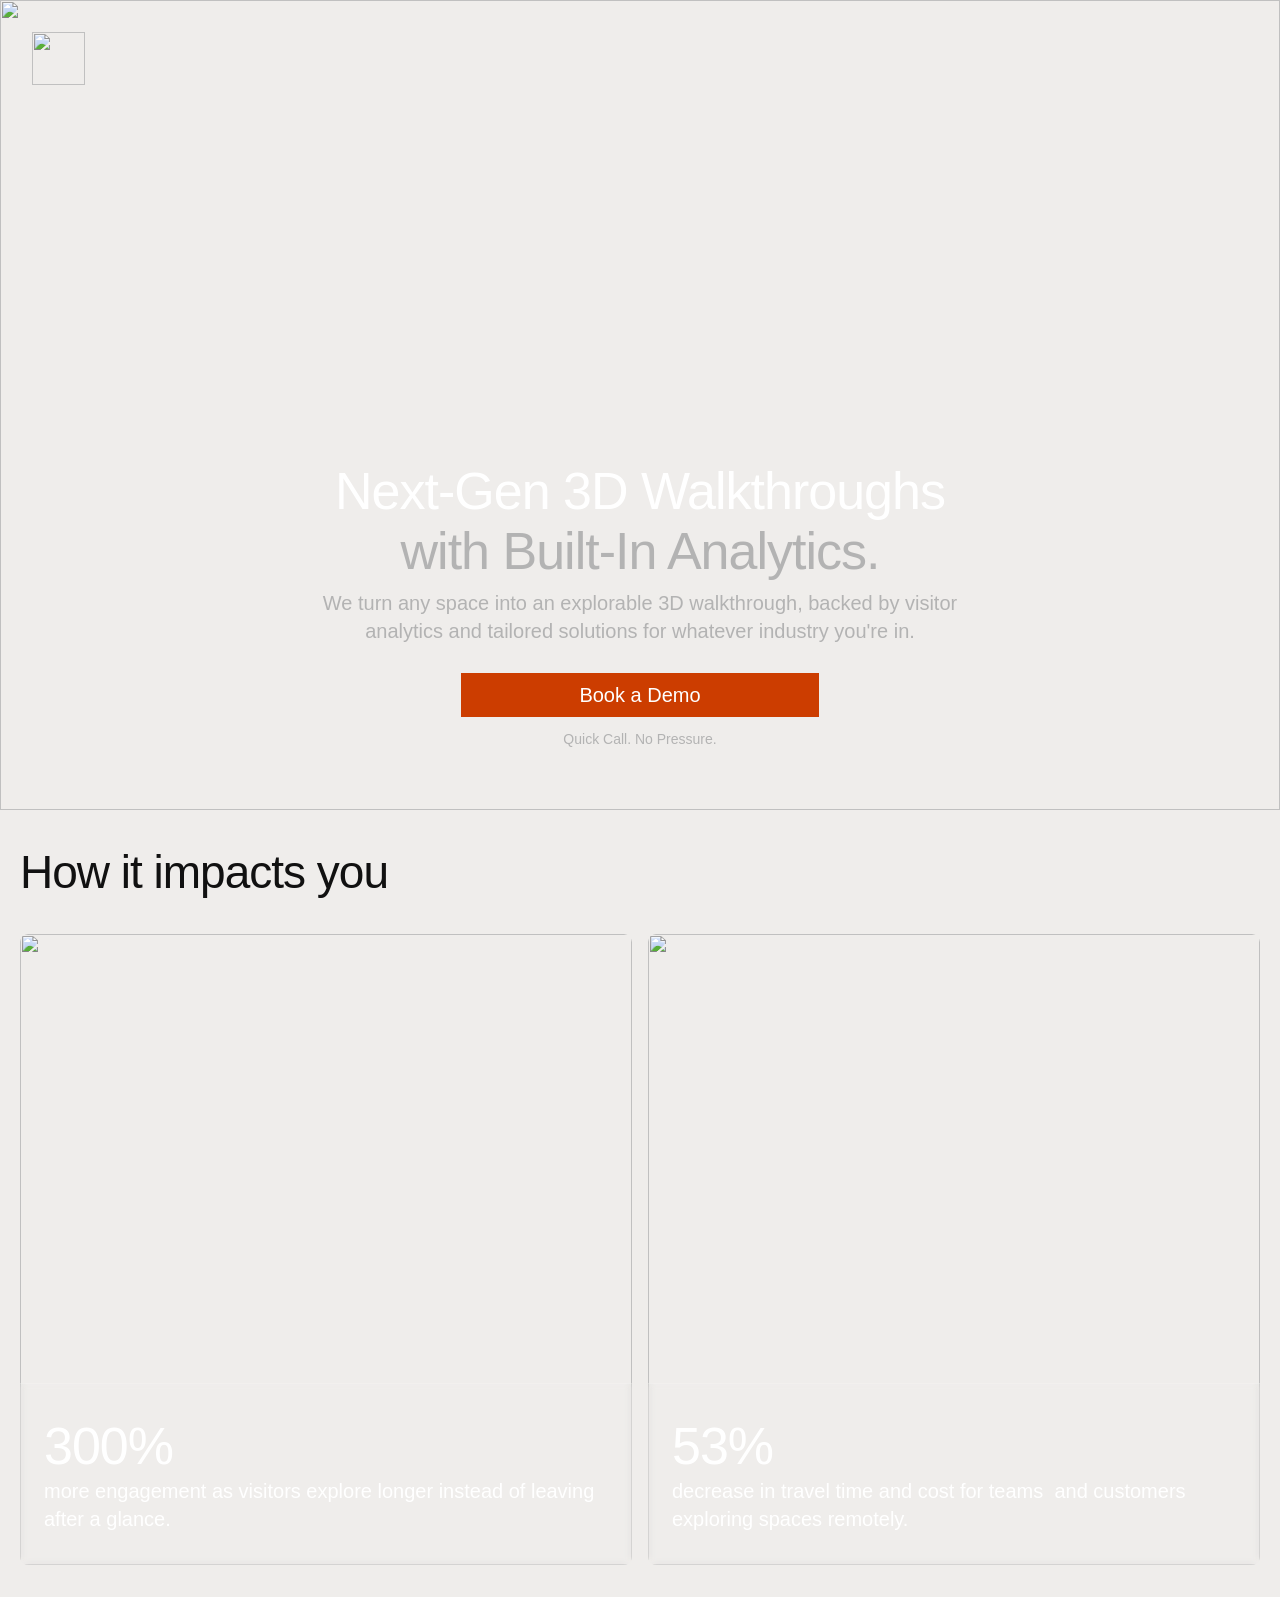
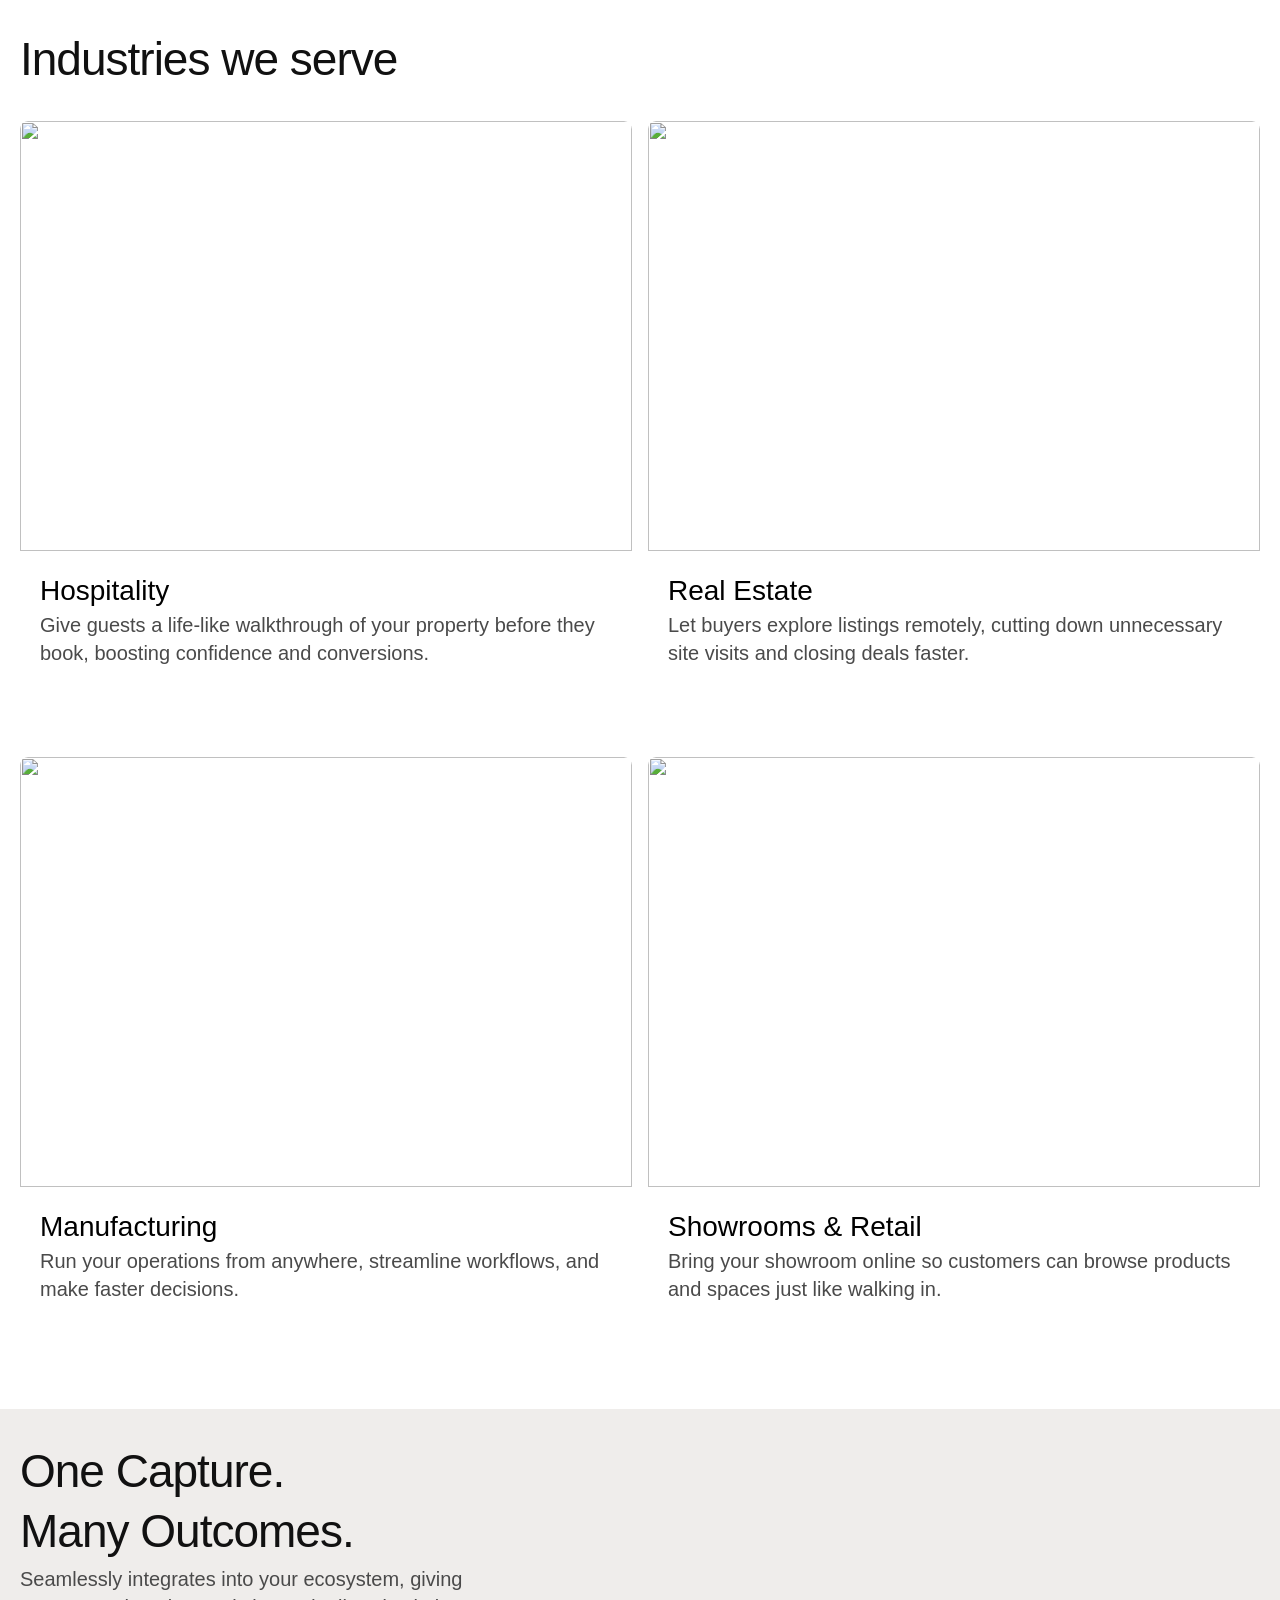
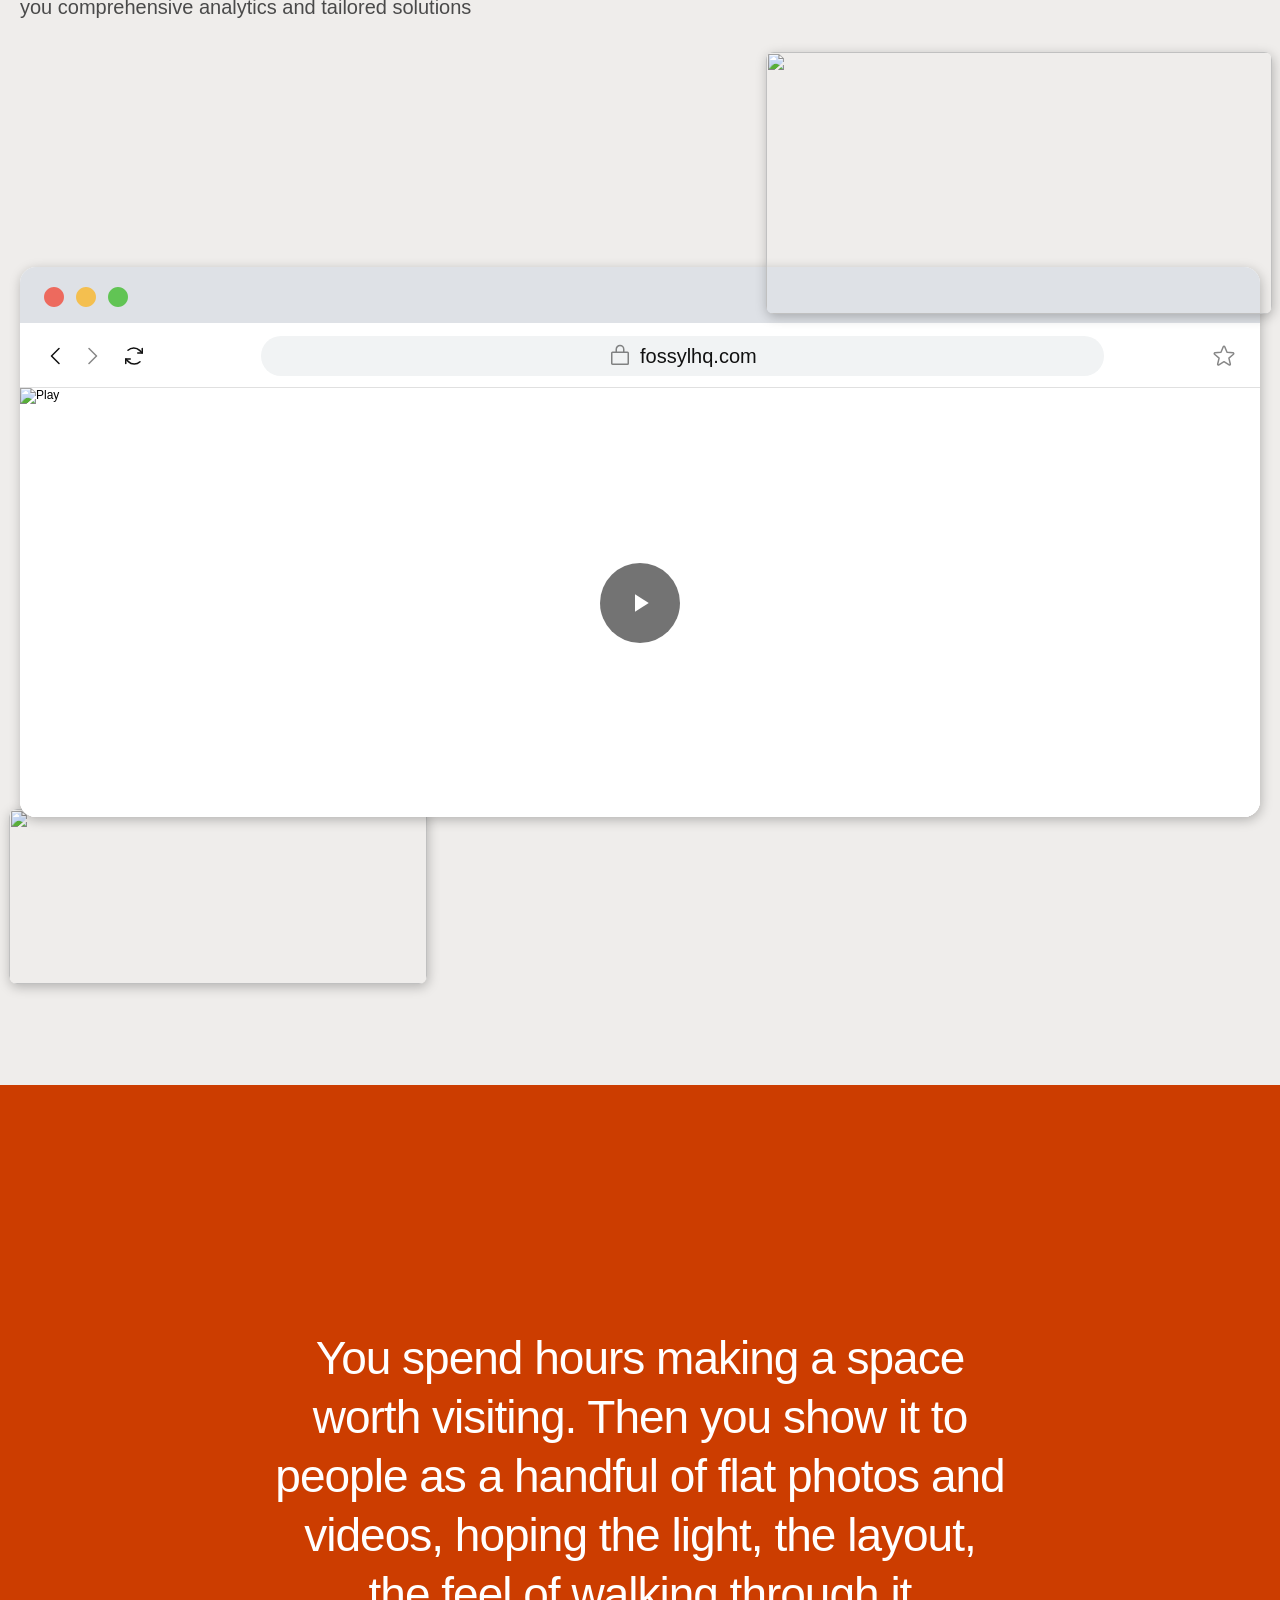
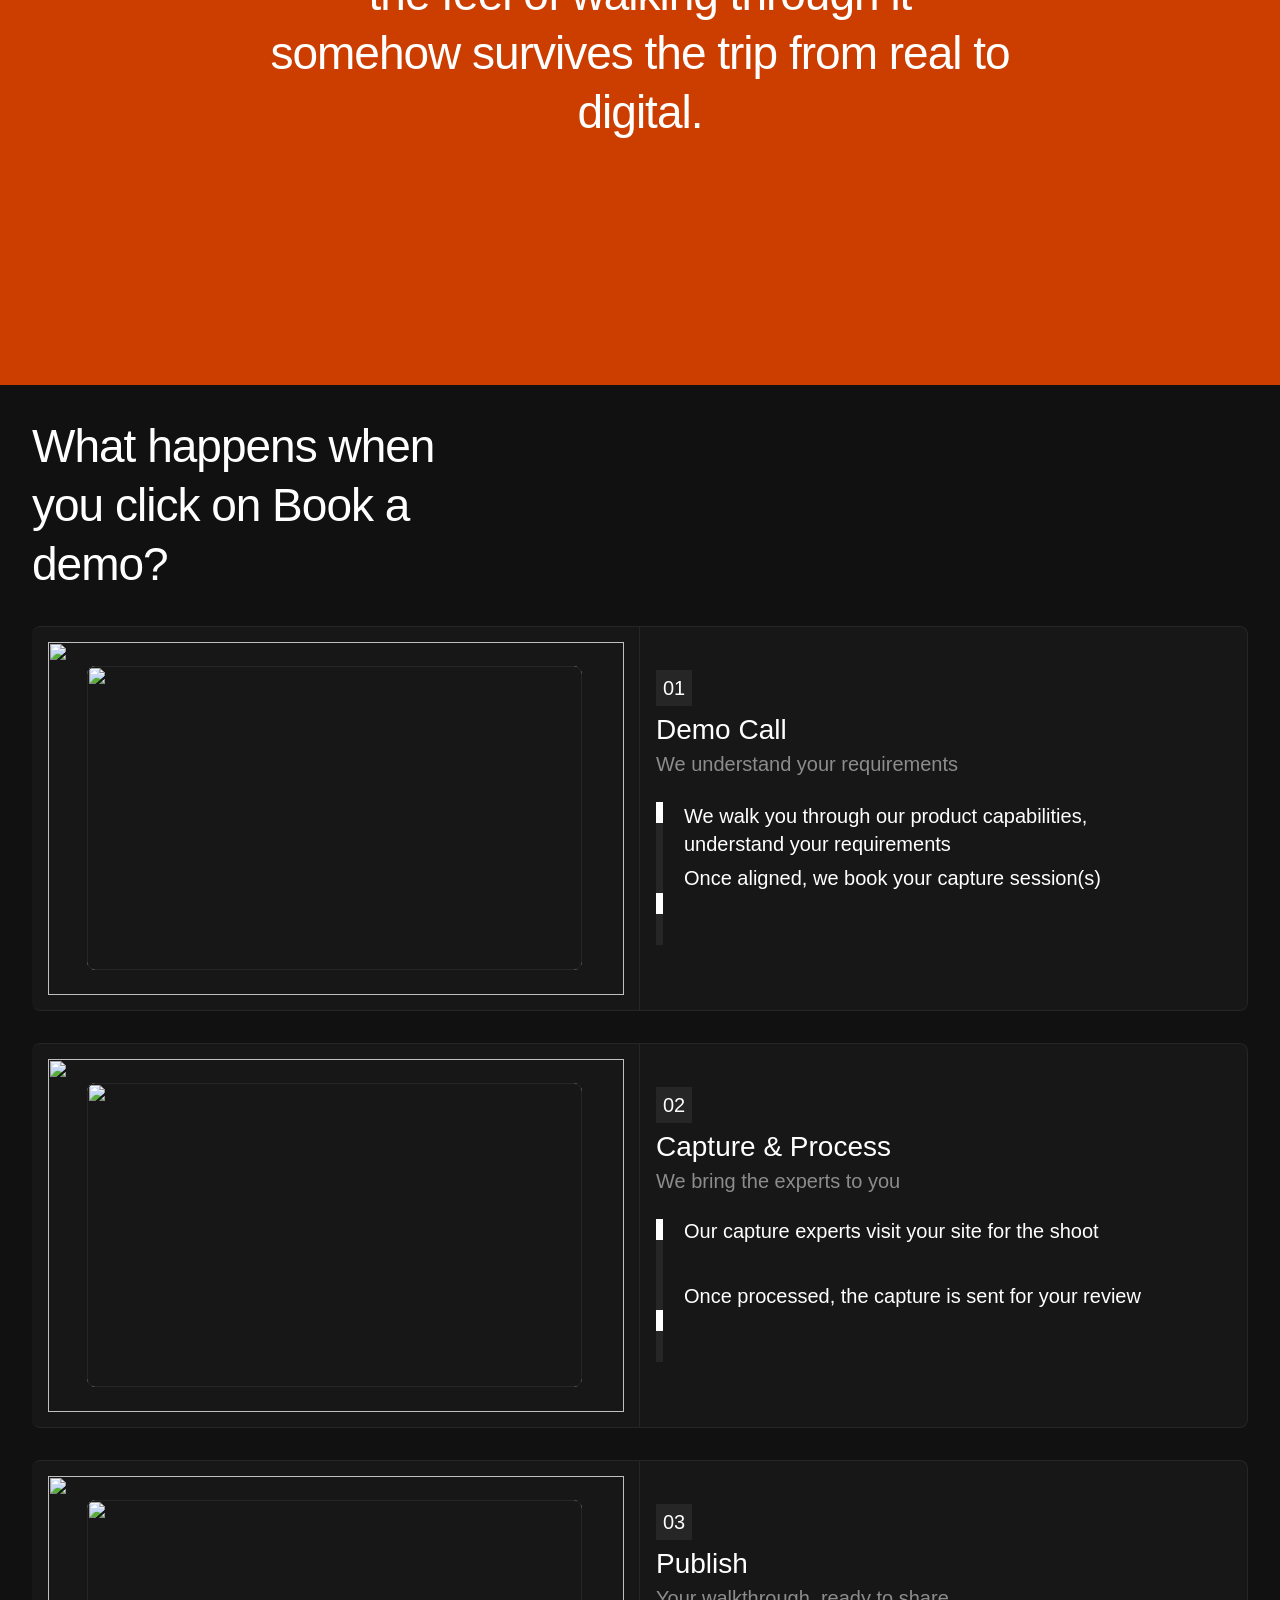
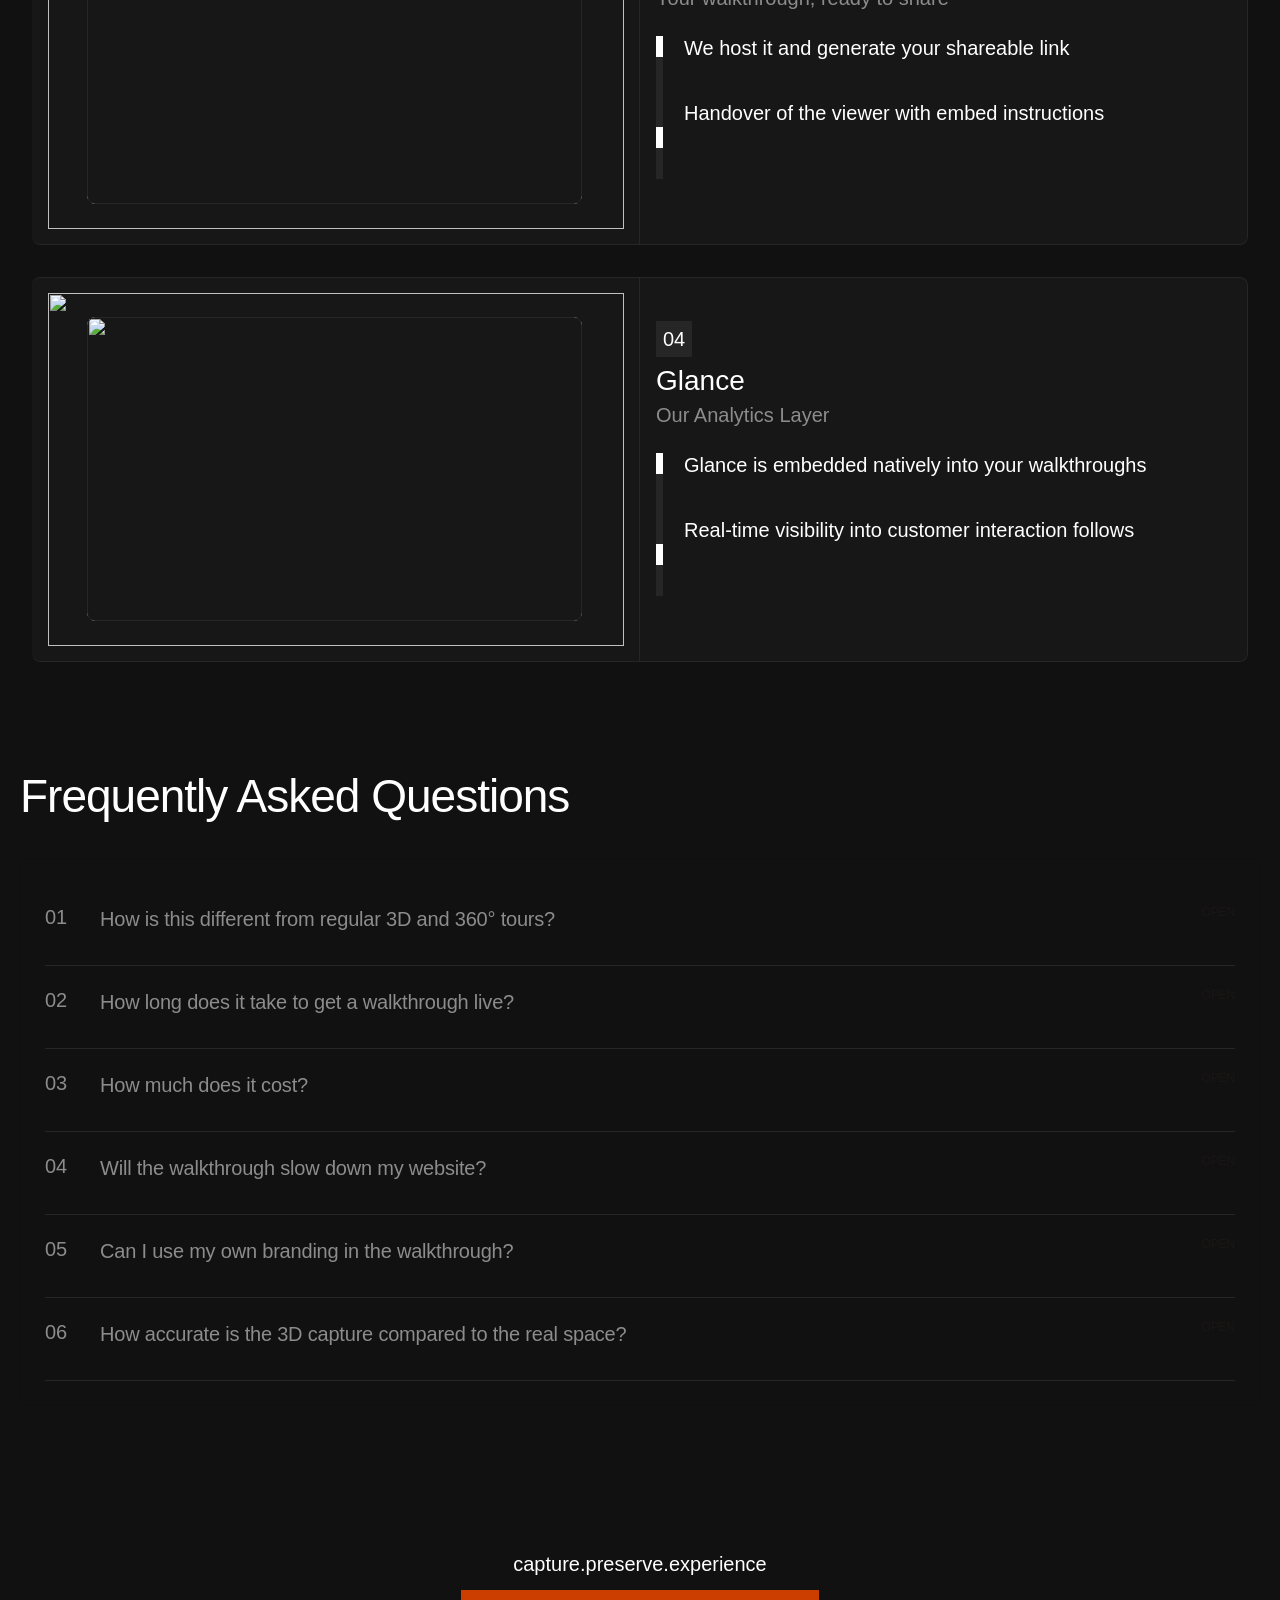
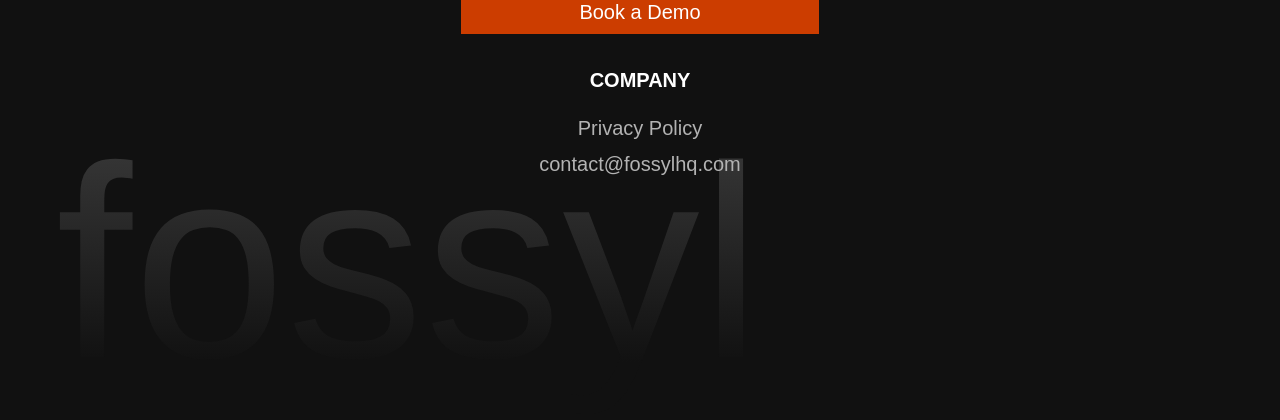
==== commit 01a50b00: "fixed bug" ====
--- a/index.html
+++ b/index.html
@@ -1,6 +1,4 @@
 <!doctype html>
-<!-- Made in Framer · framer.com ✨ -->
-<!-- Published Sep 18, 2026, 7:49 AM UTC -->
 <html lang="en" data-redirect-timezone="1" dir="ltr">
 <head>
 	<meta charset="utf-8">
@@ -28,8 +26,7 @@
     <meta name="twitter:image" content="https://framerusercontent.com/assets/nHbG6XKSpZ1Bl56nK4hMbJx95EA.png">
 	
 	
-	<script>try{if(localStorage.getItem("__framer_force_showing_editorbar_since")){const n=document.createElement("link");n.rel="modulepreload";n.href="https://framer.com/edit/init.mjs";document.head.appendChild(n)}}catch(e){}</script>
-	<link rel="canonical" href="https://fossyl.framer.website/"><meta property="og:url" content="https://fossyl.framer.website/"><!-- Start of headStart -->
+	<link rel="canonical" href="https://fossylhq.com/"><meta property="og:url" content="https://fossylhq.com/"><!-- Start of headStart -->
     
     <!-- End of headStart -->
 	
@@ -50,6 +47,11 @@
     
     <!-- End of headEnd -->
 	
+    <style>
+        #__framer-editorbar-container {
+        display: none !important;
+        }
+    </style>
 </head>
 <body>
 	<script async src="https://events.framer.com/script?v=2" data-fid="2c8fb432ef7382707d28c3201799202f12be4a2056d809c38d174a474e8b651c" data-no-nt></script>
